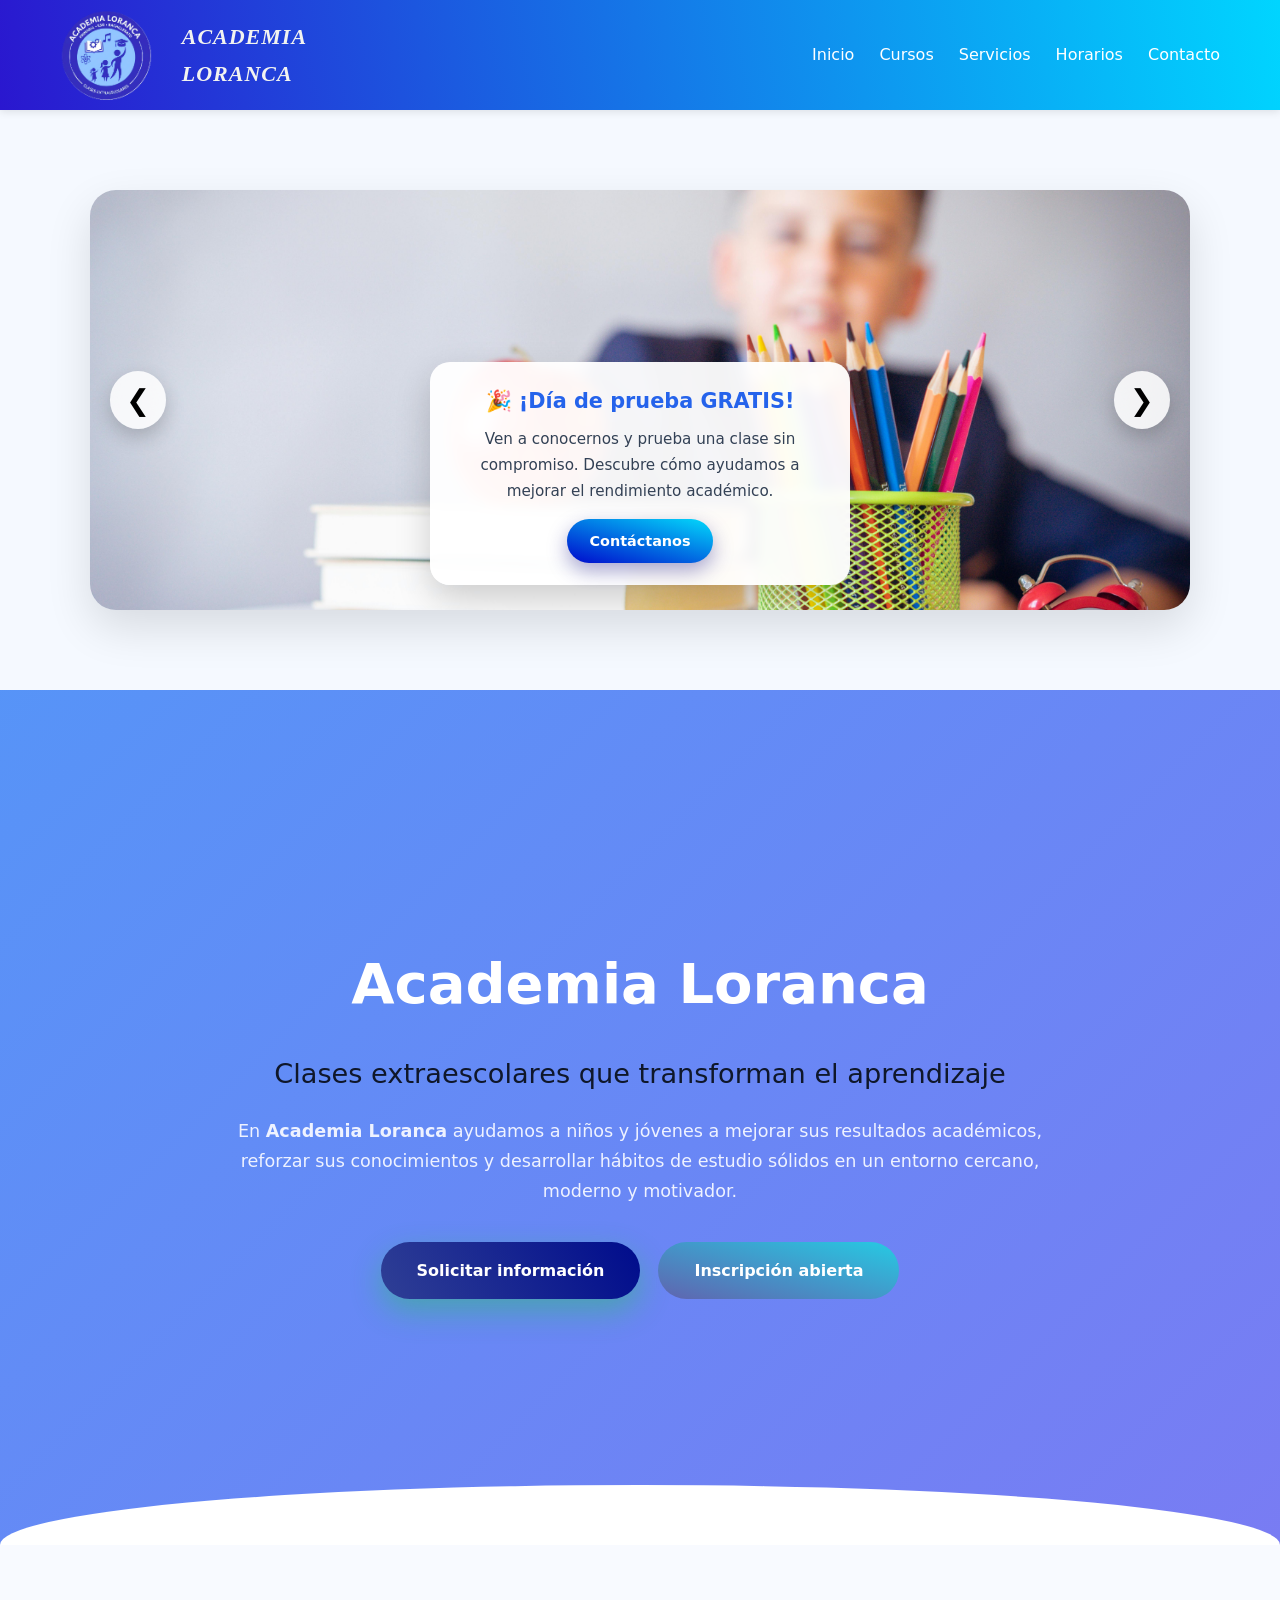
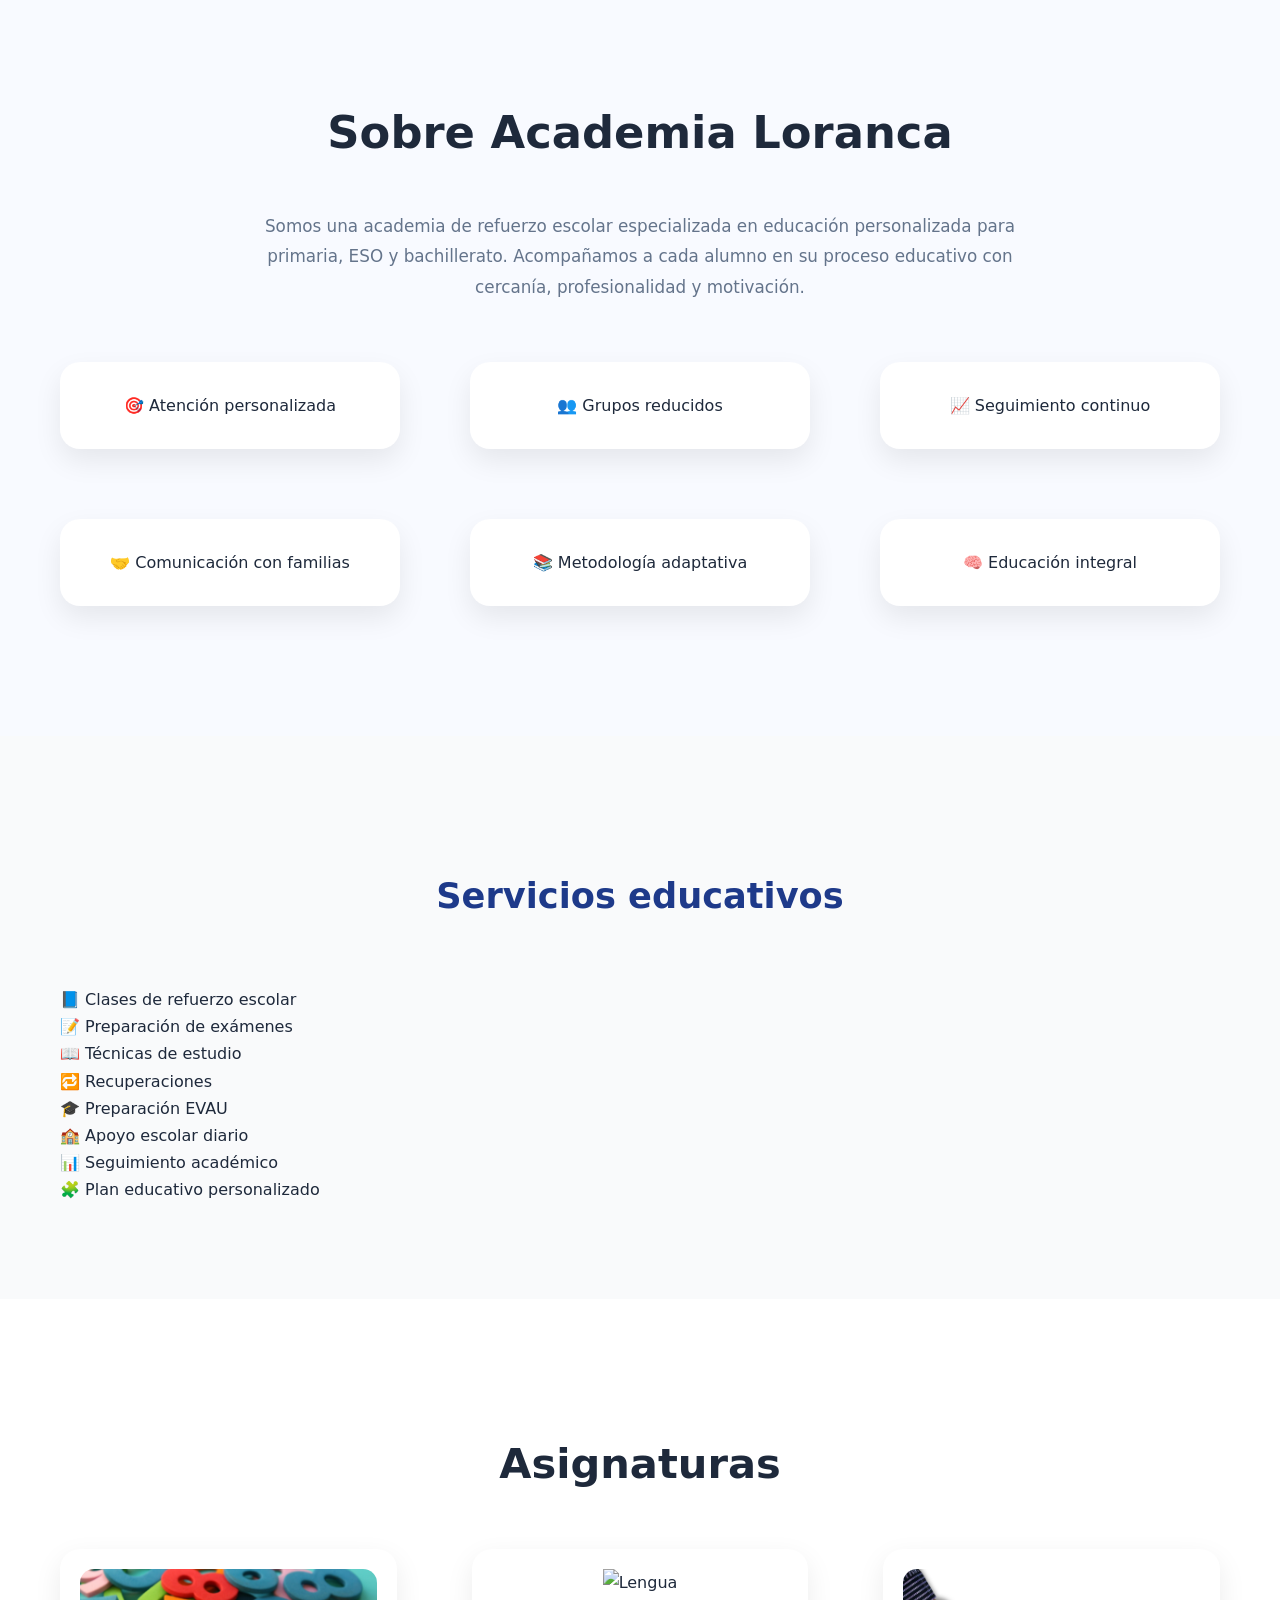
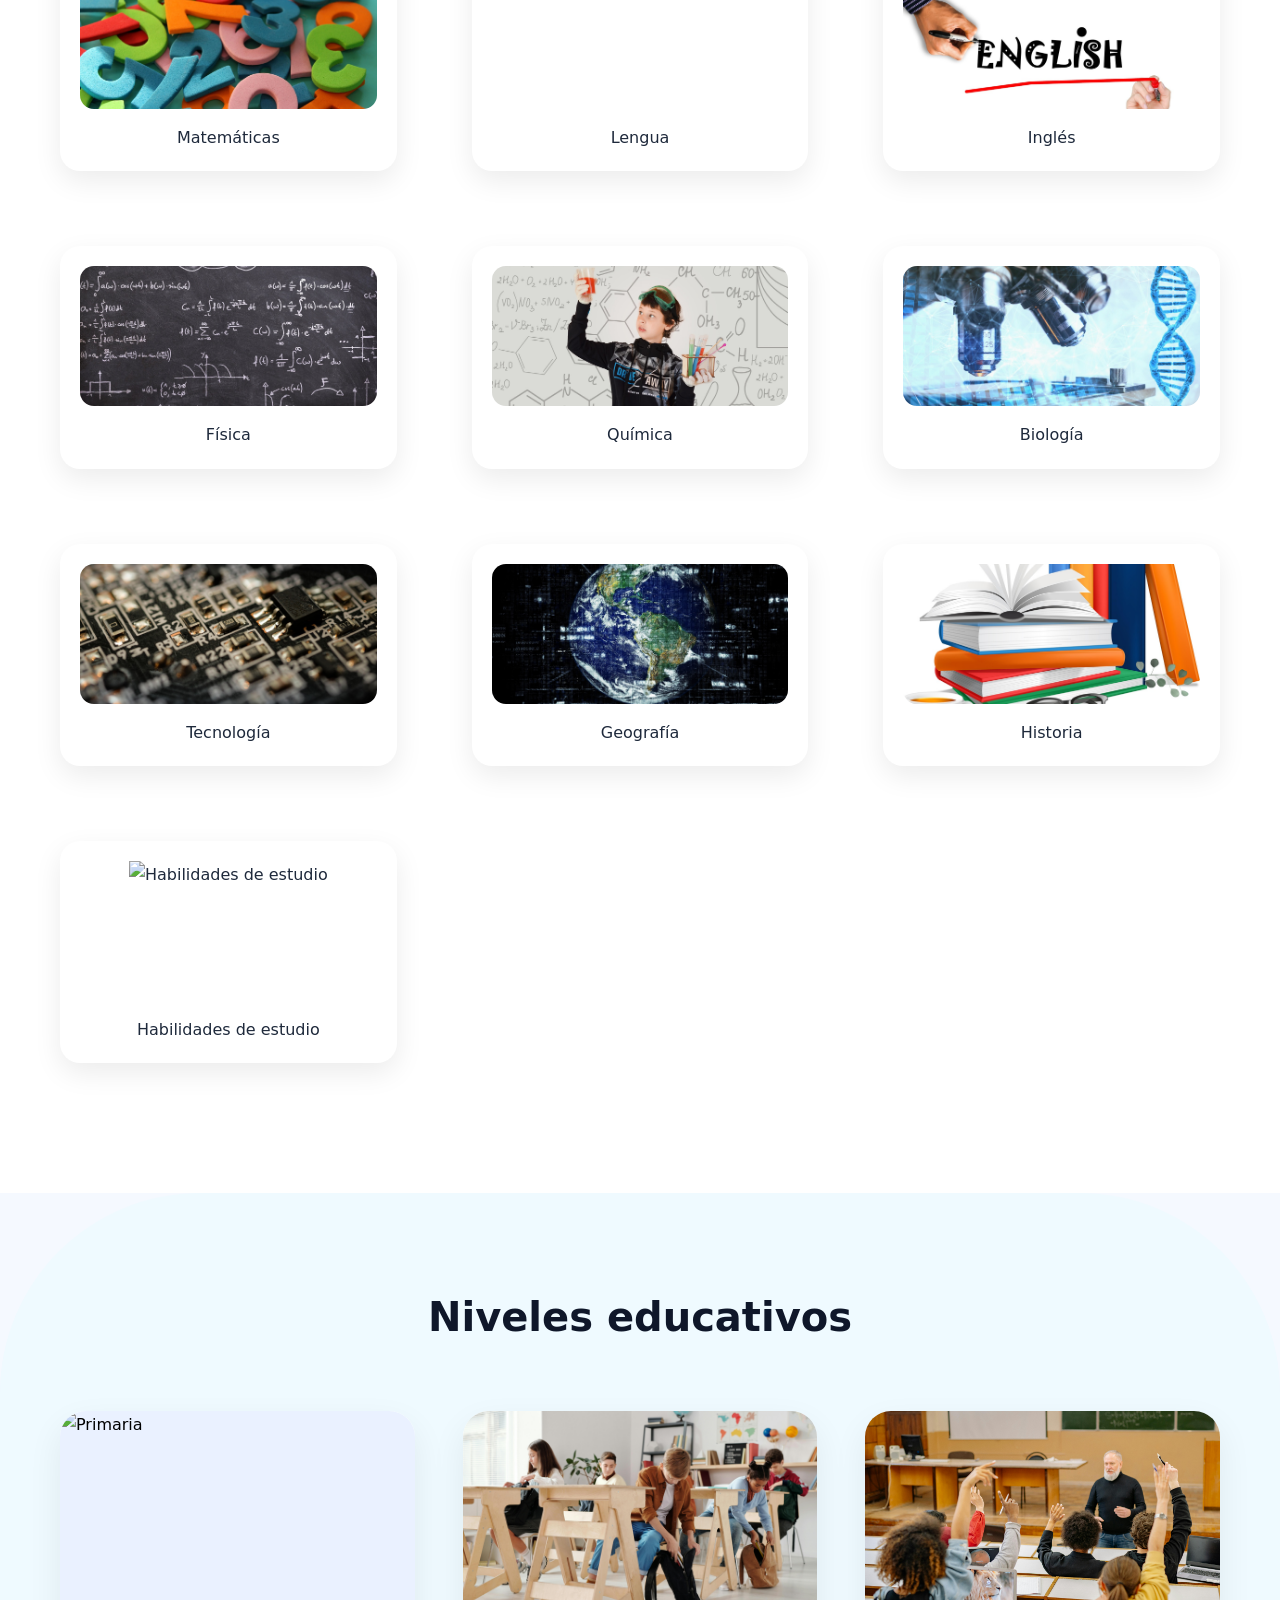
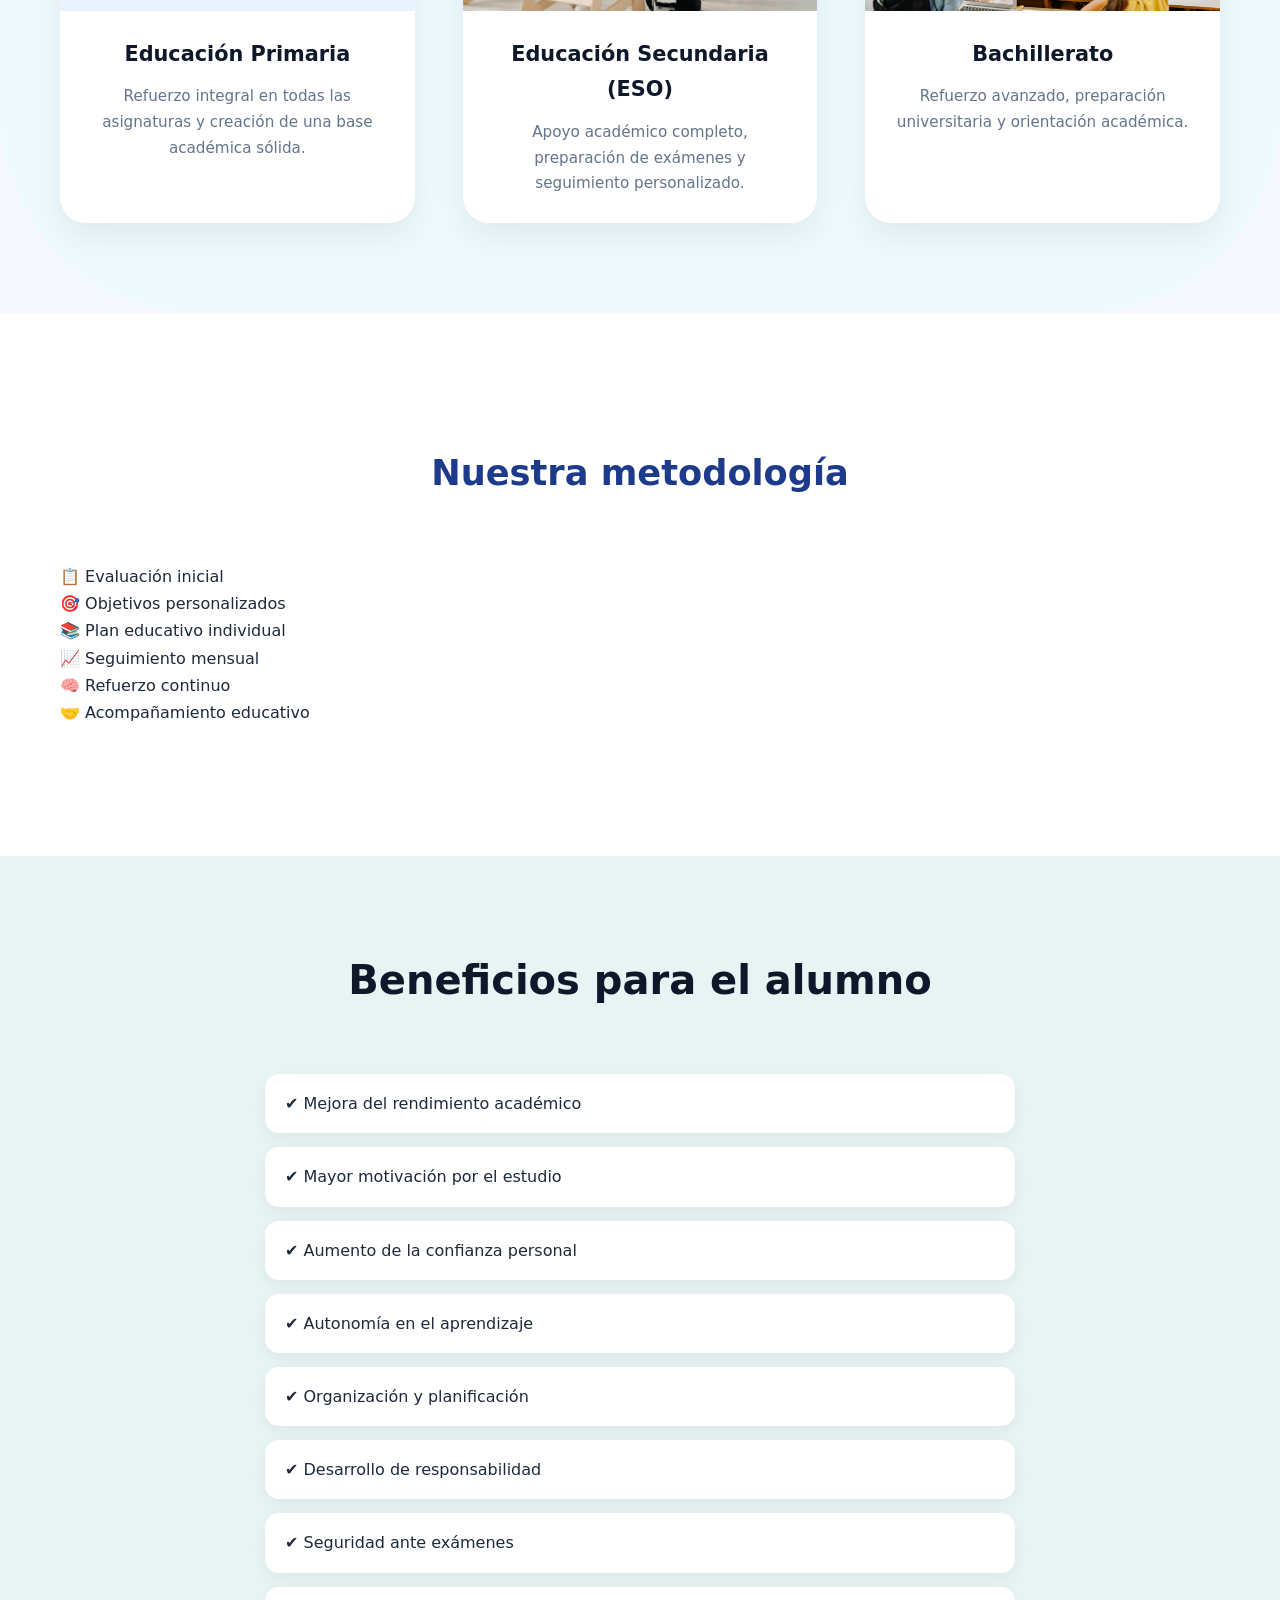
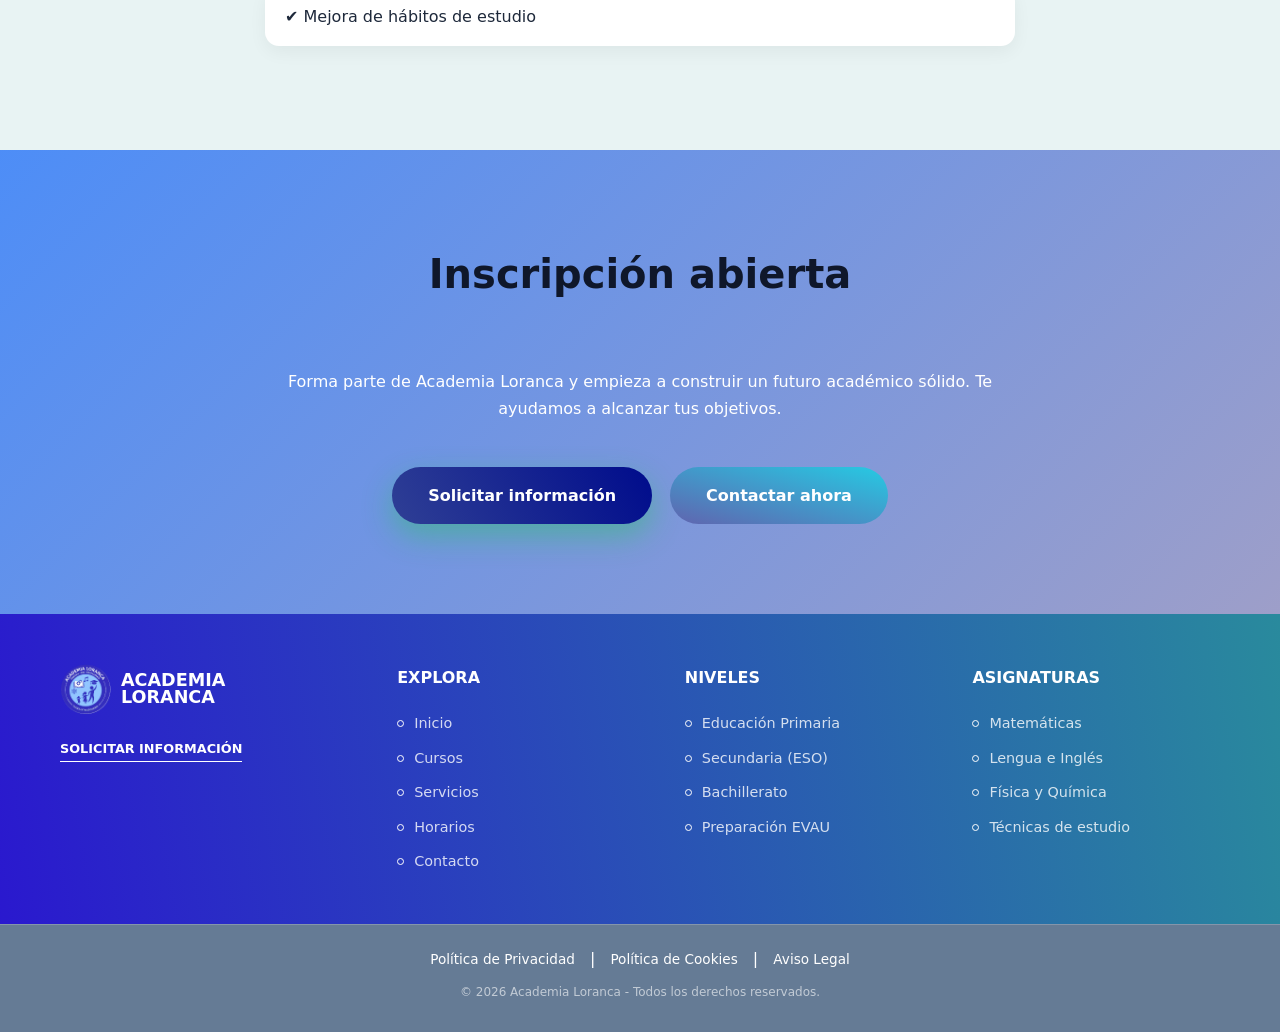
==== Proyecto-TFG/Index.html @ 5f2a1b58 "COMMIT-PAGINA-GRUPOS" ====
<!DOCTYPE html>
    <html lang="en">

    <head>
        <meta charset="UTF-8">
        <meta name="viewport" content="width=device-width, initial-scale=1.0">
        <title>AcademiaLoranca</title>
        <link rel="stylesheet" href="parte-css/index.css">


    </head>

    <body>
        <!--Encabezado-->
        <header>
            <div>
                <!--DIV LOGO-->
                <div id="div-logo">
                    <img src="imagenes/logo.png" id="logo">
                    <div id="nombre_academia">ACADEMIA <br>LORANCA</div>
                </div>
                <!--ZONA LINKS-->
                <menu id="menu-header">
                    <a class="link-encabezado">Inicio</a>
                    <a class="link-encabezado">Cursos</a>
                    <a class="link-encabezado">Servicios</a>
                    <a class="link-encabezado">Horarios</a>
                    <a class="link-encabezado">Contacto</a>
                </menu>
            </div>
        </header>

        <!---------------------------------------------->
        <!------------ CARRUSEL DE IMÁGENES-------------------------->
        <!---------------------------------------------------------->
        <div class="carrusel">


            <button class="btn left">❮</button>


            <div class="slides">
                <img src="imagenes/imagen2.jpg" alt="">
                <img src="imagenes/imagen3.jpeg" alt="">
                <img src="imagenes/Sylvan-Universidad-1.webp" alt="">
            </div>


            <!-- OVERLAY PROMOCIONAL -->
            <div class="carrusel-cta">
                <div class="cta-box">
                    <h3>🎉 ¡Día de prueba GRATIS!</h3>
                    <p>
                        Ven a conocernos y prueba una clase sin compromiso.
                        Descubre cómo ayudamos a mejorar el rendimiento académico.
                    </p>
                    <a href="#contacto" class="cta-btn">Contáctanos</a>
                </div>
            </div>


            <button class="btn right">❯</button>


        </div>

        <!-------------------------------------------------------------------------->
        <!-- ================= BLOQUE PRINCIPAL ACADEMIA LORANCA ================= -->
        <!------------------------------------------------------------------------------>

        <main class="academia-loranca">
            <!-- HERO PRINCIPAL -->
            <section class="hero-academia">
                <div class="hero-content">
                    <h1>Academia Loranca</h1>
                    <h2>Clases extraescolares que transforman el aprendizaje</h2>
                    <p>
                        En <strong>Academia Loranca</strong> ayudamos a niños y jóvenes a mejorar sus resultados académicos,
                        reforzar sus conocimientos y desarrollar hábitos de estudio sólidos en un entorno cercano,
                        moderno y motivador.
                    </p>
                    <div class="hero-buttons">
                        <a href="#contacto" class="btn-primary">Solicitar información</a>
                        <a href="#inscripcion" class="btn-secondary">Inscripción abierta</a>
                    </div>
                </div>
            </section>


            <!-- SOBRE NOSOTROS -->
            <section class="sobre-nosotros">
                <div class="container">
                    <h2>Sobre Academia Loranca</h2>
                    <p class="intro">
                        Somos una academia de refuerzo escolar especializada en educación personalizada para
                        primaria, ESO y bachillerato. Acompañamos a cada alumno en su proceso educativo con
                        cercanía, profesionalidad y motivación.
                    </p>


                    <div class="valores-grid">
                        <div class="valor-card">🎯 Atención personalizada</div>
                        <div class="valor-card">👥 Grupos reducidos</div>
                        <div class="valor-card">📈 Seguimiento continuo</div>
                        <div class="valor-card">🤝 Comunicación con familias</div>
                        <div class="valor-card">📚 Metodología adaptativa</div>
                        <div class="valor-card">🧠 Educación integral</div>
                    </div>
                </div>
            </section>


            <!-- SERVICIOS -->
            <section class="servicios">
                <div class="container">
                    <h2>Servicios educativos</h2>
                    <div class="servicios-grid">
                        <div class="servicio-card">📘 Clases de refuerzo escolar</div>
                        <div class="servicio-card">📝 Preparación de exámenes</div>
                        <div class="servicio-card">📖 Técnicas de estudio</div>
                        <div class="servicio-card">🔁 Recuperaciones</div>
                        <div class="servicio-card">🎓 Preparación EVAU</div>
                        <div class="servicio-card">🏫 Apoyo escolar diario</div>
                        <div class="servicio-card">📊 Seguimiento académico</div>
                        <div class="servicio-card">🧩 Plan educativo personalizado</div>
                    </div>
                </div>
            </section>


            <!-- ASIGNATURAS CON IMÁGENES -->


            <section class="asignaturas">
                <div class="container">
                    <h2>Asignaturas</h2>


                    <div class="asignaturas-grid">


                        <div class="asignatura-card">
                            <div class="asignatura-img">
                                <img src="imagenes/matematicas.jpg" alt="Matemáticas">
                            </div>
                            <span>Matemáticas</span>
                        </div>


                        <div class="asignatura-card">
                            <div class="asignatura-img">
                                <img src="imagenes/lengua.png" alt="Lengua">
                            </div>
                            <span>Lengua</span>
                        </div>


                        <div class="asignatura-card">
                            <div class="asignatura-img">
                                <img src="imagenes/ingles.jpg" alt="Inglés">
                            </div>
                            <span>Inglés</span>
                        </div>


                        <div class="asignatura-card">
                            <div class="asignatura-img">
                                <img src="imagenes/fisica.jpg" alt="Física">
                            </div>
                            <span>Física</span>
                        </div>


                        <div class="asignatura-card">
                            <div class="asignatura-img">
                                <img src="imagenes/quimica.png" alt="Química">
                            </div>
                            <span>Química</span>
                        </div>


                        <div class="asignatura-card">
                            <div class="asignatura-img">
                                <img src="imagenes/biologia.png" alt="Biología">
                            </div>
                            <span>Biología</span>
                        </div>


                        <div class="asignatura-card">
                            <div class="asignatura-img">
                                <img src="imagenes/tecnologia.jpg" alt="Tecnología">
                            </div>
                            <span>Tecnología</span>
                        </div>


                        <div class="asignatura-card">
                            <div class="asignatura-img">
                                <img src="imagenes/geografia.png" alt="Geografía">
                            </div>
                            <span>Geografía</span>
                        </div>


                        <div class="asignatura-card">
                            <div class="asignatura-img">
                                <img src="imagenes/historia.jpg" alt="Historia">
                            </div>
                            <span>Historia</span>
                        </div>


                        <div class="asignatura-card">
                            <div class="asignatura-img">
                                <img src="imagenes/estudio.jpg" alt="Habilidades de estudio">
                            </div>
                            <span>Habilidades de estudio</span>
                        </div>


                    </div>
                </div>
            </section>

            <!-- NIVELES EDUCATIVOS -->
            <section class="niveles">
                <div class="container">
                    <h2>Niveles educativos</h2>


                    <div class="niveles-grid">


                        <div class="nivel-card">
                            <div class="nivel-img">
                                <img src="imagenes/primaria.jpg" alt="Primaria">
                            </div>
                            <div class="nivel-content">
                                <h3>Educación Primaria</h3>
                                <p>Refuerzo integral en todas las asignaturas y creación de una base académica sólida.</p>
                            </div>
                        </div>


                        <div class="nivel-card">
                            <div class="nivel-img">
                                <img src="imagenes/secundaria.jpg" alt="ESO">
                            </div>
                            <div class="nivel-content">
                                <h3>Educación Secundaria (ESO)</h3>
                                <p>Apoyo académico completo, preparación de exámenes y seguimiento personalizado.</p>
                            </div>
                        </div>


                        <div class="nivel-card">
                            <div class="nivel-img">
                                <img src="imagenes/bachillerato.jpg" alt="Bachillerato">
                            </div>
                            <div class="nivel-content">
                                <h3>Bachillerato</h3>
                                <p>Refuerzo avanzado, preparación universitaria y orientación académica.</p>
                            </div>
                        </div>


                    </div>
                </div>
            </section>

            <!-- METODOLOGÍA -->
            <section class="metodologia">
                <div class="container">
                    <h2>Nuestra metodología</h2>
                    <div class="metodologia-grid">
                        <div class="metodo-card">📋 Evaluación inicial</div>
                        <div class="metodo-card">🎯 Objetivos personalizados</div>
                        <div class="metodo-card">📚 Plan educativo individual</div>
                        <div class="metodo-card">📈 Seguimiento mensual</div>
                        <div class="metodo-card">🧠 Refuerzo continuo</div>
                        <div class="metodo-card">🤝 Acompañamiento educativo</div>
                    </div>
                </div>
            </section>

            <!-- BENEFICIOS -->
            <section class="beneficios">
                <div class="container">
                    <h2>Beneficios para el alumno</h2>
                    <ul class="beneficios-lista">
                        <li>✔ Mejora del rendimiento académico</li>
                        <li>✔ Mayor motivación por el estudio</li>
                        <li>✔ Aumento de la confianza personal</li>
                        <li>✔ Autonomía en el aprendizaje</li>
                        <li>✔ Organización y planificación</li>
                        <li>✔ Desarrollo de responsabilidad</li>
                        <li>✔ Seguridad ante exámenes</li>
                        <li>✔ Mejora de hábitos de estudio</li>
                    </ul>
                </div>
            </section>

            <!-- INSCRIPCIÓN -->
            <section class="inscripcion" id="inscripcion">
                <div class="container">
                    <h2>Inscripción abierta</h2>
                    <p>
                        Forma parte de Academia Loranca y empieza a construir un futuro académico sólido.
                        Te ayudamos a alcanzar tus objetivos.
                    </p>
                    <div class="inscripcion-cta">
                        <a href="#contacto" class="btn-primary">Solicitar información</a>
                        <a href="#contacto" class="btn-secondary">Contactar ahora</a>
                    </div>
                </div>
            </section>

        </main>

        <!--Pie de página-->
        <footer class="footer">
        <div class="footer-container">
        <div class="footer-col branding">
            <div id="div-logo-footer">
                <img src="imagenes/logo.png" alt="Logo">
                <div class="nombre-footer">ACADEMIA <br>LORANCA</div>
            </div>
            <a href="#contacto" class="btn-prueba">SOLICITAR INFORMACIÓN</a>
            <div class="social-icons">

            </div>
        </div>

        <div class="footer-col">
            <h4>EXPLORA</h4>
            <ul>
                <li><a href="#">Inicio</a></li>                
                <li><a href="#">Cursos</a></li>
                <li><a href="#">Servicios</a></li>
                <li><a href="#">Horarios</a></li>
                <li><a href="#">Contacto</a></li>
            </ul>
        </div>

        <div class="footer-col">
            <h4>NIVELES</h4>
            <ul>
                <li>Educación Primaria</li>
                <li>Secundaria (ESO)</li>
                <li>Bachillerato</li>
                <li>Preparación EVAU</li>
            </ul>
        </div>

        <div class="footer-col">
            <h4>ASIGNATURAS</h4>
            <ul>
                <li>Matemáticas</li>
                <li>Lengua e Inglés</li>
                <li>Física y Química</li>
                <li>Técnicas de estudio</li>
            </ul>
        </div>
        </div>

        <div class="footer-legal">
        <p>
            <a href="#">Política de Privacidad</a> | 
            <a href="#">Política de Cookies</a> | 
            <a href="#">Aviso Legal</a>
        </p>
        <p class="copyright">© 2026 Academia Loranca - Todos los derechos reservados.</p>
        </div>
        </footer>
    </body>


</html>
---- Proyecto-TFG/parte-css/index.css ----
* {
    margin: 0;
    padding: 0;
}

/*PARTE HEADER*/

/*-------------- ESTILOS HEADER -------------*/
header {
    width: 100%;
    background: #3962e9;
    background: linear-gradient(440deg, #2a17cf, #00d5ff);
    box-shadow: 0 2px 8px rgba(0, 0, 0, 0.1);
    position: sticky;
    top: 0;
    z-index: 100;
    box-sizing: border-box;
}

header>div {
    max-width: 1200px;
    margin: auto;
    padding: 10px 20px;
    display: flex;
    justify-content: space-between;
    align-items: center;
}

/*------------------------------------------*/

/*------------------ LOGO ------------------*/
#logo {
    height: 90px;
    cursor: pointer;
}

/* Div logo + nombre */
#div-logo {
    display: flex;
    align-items: center;
    gap: 30px;
    flex-direction: row;
}

/* Nombre academia */
#nombre_academia {
    font-family: Georgia, 'Times New Roman', Times, serif;
    font-size: 22px;
    font-weight: 700;
    font-style: italic;
    color: #f2f3f0;
    letter-spacing: 1px;
    cursor: pointer;
}

/*------------------------------------------*/

/*------------------ MENÚ ------------------*/
#menu-header {
    display: flex;
    gap: 25px;
}

.link-encabezado {
    text-decoration: none;
    color: #ffffff;
    font-weight: 500;
    transition: 0.3s ease;
    cursor: pointer;
}

.link-encabezado:hover {
    color: #dbdbdb;
    transform: scale(1.2, 1.2);
    padding: 0px 12px;
}

/*------------------------------------------*/

/**/

/*--------------------------------------------------------------*/
/*--------------------------CARRUSEL CSS-------------------------*/
/*---------------------------------------------------------------*/
/*-----------------------------------------------------------------*/




/* ================================
   CARRUSEL
================================ */
.carrusel {
    position: relative;
    width: 100%;
    max-width: 1100px;
    margin: 80px auto;
    overflow: hidden;
    border-radius: 26px;
    box-shadow: 0 18px 45px rgba(0, 0, 0, 0.12);
}


/* SLIDES */
.slides {
    display: flex;
    transition: transform 0.6s ease;
}


.slides img {
    width: 100%;
    min-width: 100%;
    height: 420px;
    object-fit: cover;
}


/* BOTONES FLECHAS */
.carrusel .btn {
    position: absolute;
    top: 50%;
    transform: translateY(-50%);
    background: rgba(255, 255, 255, 0.85);
    border: none;
    font-size: 1.8rem;
    padding: 12px 16px;
    border-radius: 50%;
    cursor: pointer;
    z-index: 10;
    transition: 0.3s;
    box-shadow: 0 8px 20px rgba(0, 0, 0, 0.2);
}


.carrusel .btn:hover {
    background: white;
    transform: translateY(-50%) scale(1.1);
}


.carrusel .left {
    left: 20px;
}


.carrusel .right {
    right: 20px;
}


/* ================================
   CTA OVERLAY
================================ */
.carrusel-cta {
    position: absolute;
    bottom: 25px;
    left: 50%;
    transform: translateX(-50%);
    z-index: 5;
    width: 100%;
    display: flex;
    justify-content: center;
    pointer-events: none;
}


.cta-box {
    background: rgba(255, 255, 255, 0.95);
    backdrop-filter: blur(6px);
    padding: 22px 28px;
    border-radius: 20px;
    text-align: center;
    max-width: 420px;
    box-shadow: 0 14px 35px rgba(0, 0, 0, 0.18);
    pointer-events: auto;
    animation: float 3s ease-in-out infinite;
}


/* TEXTO */
.cta-box h3 {
    color: #2563eb;
    font-size: 1.3rem;
    margin-bottom: 8px;
}


.cta-box p {
    font-size: 0.95rem;
    color: #334155;
    margin-bottom: 14px;
}


/* BOTÓN */
.cta-btn {
    display: inline-block;
    background: linear-gradient(15deg, #000acc, #03dafb);
    color: white;
    padding: 10px 22px;
    border-radius: 30px;
    text-decoration: none;
    font-weight: 600;
    font-size: 0.9rem;
    transition: 0.3s;
    box-shadow: 0 8px 20px rgba(36, 32, 141, 0.4);
    background-color: #0c0aa5;
}


.cta-btn:hover {
    transform: translateY(-3px) scale(1.05);
}


/* ================================
   ANIMACIÓN SUAVE
================================ */
@keyframes float {


    0%,
    100% {
        transform: translateY(0);
    }


    50% {
        transform: translateY(-6px);
    }
}


/* ================================
   RESPONSIVE
================================ */
@media (max-width: 768px) {
    .slides img {
        height: 300px;
    }


    .cta-box {
        max-width: 90%;
        padding: 18px;
    }


    .cta-box h3 {
        font-size: 1.1rem;
    }


    .cta-box p {
        font-size: 0.85rem;
    }
}


@media (max-width: 480px) {
    .slides img {
        height: 240px;
    }


    .cta-btn {
        font-size: 0.8rem;
        padding: 8px 18px;
    }
}








/*------------------------------------------------------------------------------*/




/*---------------------------------------------------------*/
/*---------------------------------------------------------*/
/*---------------CSS PARTE INFORMACION GENERAL--------------*/
/*----------------------------------------------------------*/
/*-----------------------------------------------------------*/




/* ================================
   RESET + BASE
================================ */
* {
    margin: 0;
    padding: 0;
    box-sizing: border-box;
    font-family: 'Poppins', 'Segoe UI', system-ui, sans-serif;
}


html {
    scroll-behavior: smooth;
}


body {
    background: #f5f9ff;
    color: #1e293b;
    line-height: 1.7;
}


/* ================================
   VARIABLES
================================ */
:root {
    --primary: #3b82f6;
    /* azul vivo */
    --secondary: #6366f1;
    /* violeta */
    --accent: #22c55e;
    /* verde */
    --pink: #ec4899;
    --orange: #f97316;
    --yellow: #facc15;
    --dark: #0f172a;
    --light: #ffffff;
    --muted: #64748b;
    --bg-soft: #f0f6ff;
}


/* ================================
   CONTAINER
================================ */
.container {
    max-width: 1200px;
    margin: auto;
    padding: 90px 20px;
}


/* ================================
   HERO
================================ */
.hero-academia {
    position: relative;
    min-height: 95vh;
    background:
        linear-gradient(135deg, rgba(59, 130, 246, 0.85), rgba(99, 102, 241, 0.85)),
        url("imagenes/hero-academia.jpg") center/cover no-repeat;
    display: flex;
    align-items: center;
    justify-content: center;
    text-align: center;
    color: white;
    overflow: hidden;
}


.hero-academia::after {
    content: "";
    position: absolute;
    bottom: -60px;
    left: 0;
    width: 100%;
    height: 120px;
    background: white;
    border-radius: 50% 50% 0 0;
}


.hero-content {
    position: relative;
    max-width: 850px;
    padding: 0 20px;
    z-index: 2;
}


.hero-content h1 {
    font-size: 3.5rem;
    font-weight: 800;
}


.hero-content h2 {
    font-size: 1.7rem;
    margin: 20px 0;
    font-weight: 500;
}


.hero-content p {
    font-size: 1.1rem;
    margin-bottom: 35px;
    color: #eef2ff;
}


/* ================================
   BUTTONS
================================ */
.hero-buttons,
.inscripcion-cta {
    display: flex;
    gap: 18px;
    justify-content: center;
    flex-wrap: wrap;
}


.btn-primary {
    background: var(--accent);
    background: linear-gradient(60deg, #2f3f95, #000c8c);
    background-color: #6e6f8d;
    color: white;
    padding: 15px 36px;
    border-radius: 50px;
    text-decoration: none;
    font-weight: 600;
    transition: 0.3s;
    box-shadow: 0 12px 30px rgba(34, 197, 94, 0.45);
}


.btn-primary:hover {
    transform: translateY(-4px) scale(1.03);
}


.btn-secondary {
    background: white;
    background: linear-gradient(15deg, #6064af, #26cae3);
    color: var(--primary);
    padding: 15px 36px;
    border-radius: 50px;
    text-decoration: none;
    font-weight: 600;
    transition: 0.3s;
    color: #ffffff;
}


.btn-secondary:hover {
    background: #00d9ff;
}


/* ================================
   TITLES
================================ */
section h2 {
    text-align: center;
    font-size: 2.5rem;
    margin-bottom: 60px;
    color: var(--dark);
}


/* ================================
   SOBRE NOSOTROS
================================ */
.sobre-nosotros {
    background: #f8faff;
    padding: 60px 20px 40px 20px;
}

.sobre-nosotros h2 {
    font-size: 2.8rem;
    color: #1e293b;
    margin-bottom: 40px;
    text-align: center;
    font-weight: 800;
}

.sobre-nosotros .intro {
    text-align: center;
    max-width: 800px;
    margin: 0 auto 60px;
    color: #64748b;
    font-size: 1.05rem;
    line-height: 1.8;
}


/* VALORES GRID */
.valores-grid {
    display: grid;
    grid-template-columns: repeat(auto-fit, minmax(250px, 1fr));
    gap: 70px;
}

.valor-card {
    background: #ffffff;
    padding: 30px 25px;
    border-radius: 20px;
    box-shadow: 0 12px 28px rgba(0, 0, 0, 0.08);
    transition: all 0.4s ease;
    text-align: center;
}

.valor-card:hover {
    transform: translateY(-8px);
    box-shadow: 0 20px 40px rgba(0, 0, 0, 0.12);
}

.valor-card h3 {
    font-size: 1.3rem;
    margin-bottom: 15px;
    color: #2563eb;
}

.valor-card p {
    font-size: 0.95rem;
    color: #334155;
    line-height: 1.6;
}


/* ==============================
   SERVICIOS
================================ */



.servicios {
    padding: 40px 20px 5px 20px;
    background-color: #f9fafb;
}

.servicios h2 {
    text-align: center;
    font-size: 2.2rem;
    margin-bottom: 60px;
    color: #1e3a8a; /* Azul oscuro */
    font-weight: 700;
}

.servicio-item {
    display: flex;
    align-items: center;
    gap: 50px;
    margin-bottom: 80px;
    flex-wrap: wrap;
    justify-content: center;
}

.servicio-item.reverse {
    flex-direction: row-reverse;
}

.servicio-img {
    flex: 1 1 350px;
    min-width: 280px;
    max-width: 450px;
    height: 280px;
    overflow: hidden;
    border-radius: 20px;
    box-shadow: 0 10px 25px rgba(0,0,0,0.1);
    transition: transform 0.3s ease;
}

.servicio-img img {
    width: 100%;
    height: 100%;
    object-fit: cover;
    display: block;
}


.servicio-text {
    flex: 2 1 500px;
    min-width: 300px;
}

.servicio-text h3 {
    font-size: 1.8rem;
    color: #2563eb; /* Azul llamativo */
    margin-bottom: 20px;
    font-weight: 700;
}

.servicio-text p {
    font-size: 1rem;
    line-height: 1.8;
    margin-bottom: 15px;
    color: #334155; /* Gris oscuro */
}

.servicio-text ul {
    margin-left: 25px;
    margin-bottom: 15px;
    padding-left: 0;
}

.servicio-text ul li {
    margin-bottom: 10px;
    font-weight: 500;
    color: #2563eb; /* Azul para listas */
    position: relative;
}

.servicio-text ul li::before {
    content: "✔";
    color: #16a34a; /* Verde check */
    margin-right: 8px;
}

/* =================== RESPONSIVE =================== */

@media (max-width: 1024px) {
    .servicio-item {
        gap: 30px;
        margin-bottom: 60px;
    }

    .servicio-img {
        height: 250px;
    }
}

@media (max-width: 768px) {
    .servicio-item,
    .servicio-item.reverse {
        flex-direction: column;
        text-align: center;
    }

    .servicio-img {
        width: 100%;
        max-width: 100%;
        height: 220px;
    }

    .servicio-text {
        width: 100%;
        margin-top: 20px;
    }
}

@media (max-width: 480px) {
    .servicio-text h3 {
        font-size: 1.5rem;
    }

    .servicio-text p,
    .servicio-text ul li {
        font-size: 0.95rem;
    }

    .servicio-item {
        margin-bottom: 50px;
    }
}



/* ==============================
   ASIGNATURAS
================================ */
.asignaturas {
    background: #ffffff;
    padding: 40px 20px 40px 20px;
}

.asignaturas h2 {
    font-size: 2.6rem;
    font-weight: 800;
    color: #1e293b;
    text-align: center;
    margin-bottom: 50px;
}

.asignaturas-grid {
    display: grid;
    grid-template-columns: repeat(auto-fit, minmax(250px, 1fr));
    gap: 75px;
}

.asignatura-card {
    background: #ffffff;
    border-radius: 20px;
    padding: 20px;
    box-shadow: 0 10px 28px rgba(0, 0, 0, 0.08);
    transition: all 0.4s ease;
    text-align: center;
}

.asignatura-card:hover {
    transform: translateY(-8px) scale(1.03);
    box-shadow: 0 18px 45px rgba(0, 0, 0, 0.12);
}

.asignatura-img {
    width: 100%;
    height: 140px;
    border-radius: 14px;
    overflow: hidden;
    margin-bottom: 15px;
    object-fit: cover;
}

.asignatura-img img {
    width: 100%;
    height: 100%;
    object-fit: cover;
}

.asignatura-card h3 {
    font-size: 1.2rem;
    color: #1e40af;
    margin-bottom: 10px;
}

.asignatura-card p {
    font-size: 0.9rem;
    color: #334155;
    line-height: 1.5;
}


/* ================================
   RESPONSIVE
================================ */
@media (max-width: 768px) {
    .asignatura-img {
        height: 110px;
    }
}


@media (max-width: 480px) {
    .asignaturas-grid {
        grid-template-columns: repeat(2, 1fr);
    }


    .asignatura-img {
        height: 100px;
    }
}




/* ================================
   NIVELES PRO
================================ */

.niveles {

    position: relative;
    min-height: 200px;
    color: #000;
    background-size: cover;
    
}

.niveles::before {
    content: "";
    position: absolute;
    top: 0;
    left: 0;
    width: 100%;
    height: 100%;
    background: #b8fbff;
    background-size: cover;
    background-position: center;
    opacity: 0.1;
    z-index: -1;
    border-radius: 200px;
}


.niveles-grid {
    display: grid;
    grid-template-columns: repeat(auto-fit, minmax(280px, 1fr));
    gap: 48px;
}


/* CARD */
.nivel-card {
    background: white;
    border-radius: 26px;
    overflow: hidden;
    box-shadow: 0 14px 35px rgba(0, 0, 0, 0.07);
    transition: 0.35s;
    display: flex;
    flex-direction: column;
}


.nivel-card:hover {
    transform: translateY(-10px) scale(1.02);
}


/* CONTENEDOR IMAGEN */
.nivel-img {
    width: 100%;
    height: 200px;
    overflow: hidden;
    background: #eaf1ff;
}


/* IMAGEN */
.nivel-img img {
    width: 100%;
    height: 100%;
    object-fit: cover;
}


/* CONTENIDO */
.nivel-content {
    padding: 26px;
    text-align: center;
}


.nivel-content h3 {
    margin-bottom: 12px;
    font-size: 1.3rem;
    color: var(--dark);
}


.nivel-content p {
    font-size: 0.95rem;
    color: var(--muted);
}


/* ================================
   RESPONSIVE
================================ */
@media (max-width: 768px) {
    .nivel-img {
        height: 180px;
    }
}


@media (max-width: 480px) {
    .nivel-img {
        height: 160px;
    }
}








/* ==============================
   METODOLOGÍA
================================ */



.metodologia {
    padding: 40px 20px 40px 20px;
    background-color: #ffffff;
}

.metodologia h2 {
    text-align: center;
    font-size: 2.2rem;
    margin-bottom: 60px;
    color: #1e3a8a; /* Azul oscuro */
    font-weight: 700;
}

.metodologia-item {
    display: flex;
    align-items: center;
    gap: 50px;
    margin-bottom: 80px;
    flex-wrap: wrap;
    justify-content: center;
}

.metodologia-item.reverse {
    flex-direction: row-reverse;
}

.metodo-img {
    flex: 1 1 350px;
    min-width: 280px;
    max-width: 450px;
    height: 280px;
    overflow: hidden;
    border-radius: 20px;
    box-shadow: 0 10px 25px rgba(0,0,0,0.1);
    transition: transform 0.3s ease;
}

.metodo-img img {
    width: 100%;
    height: 100%;
    object-fit: cover;
    display: block;
}


.metodo-text {
    flex: 2 1 500px;
    min-width: 300px;
}

.metodo-text h3 {
    font-size: 1.8rem;
    color: #2563eb; /* Azul llamativo */
    margin-bottom: 20px;
    font-weight: 700;
}

.metodo-text p {
    font-size: 1rem;
    line-height: 1.8;
    margin-bottom: 15px;
    color: #334155; /* Gris oscuro */
}

.metodo-text ul {
    margin-left: 25px;
    margin-bottom: 15px;
    padding-left: 0;
}

.metodo-text ul li {
    margin-bottom: 10px;
    font-weight: 500;
    color: #2563eb; /* Azul para listas */
    position: relative;
}

.metodo-text ul li::before {
    content: "✔";
    color: #16a34a; /* Verde check */
    margin-right: 8px;
}

/* =================== RESPONSIVE =================== */

@media (max-width: 1024px) {
    .metodologia-item {
        gap: 30px;
        margin-bottom: 60px;
    }

    .metodo-img {
        height: 250px;
    }
}

@media (max-width: 768px) {
    .metodologia-item,
    .metodologia-item.reverse {
        flex-direction: column;
        text-align: center;
    }

    .metodo-img {
        width: 100%;
        max-width: 100%;
        height: 220px;
    }

    .metodo-text {
        width: 100%;
        margin-top: 20px;
    }
}

@media (max-width: 480px) {
    .metodo-text h3 {
        font-size: 1.5rem;
    }

    .metodo-text p,
    .metodo-text ul li {
        font-size: 0.95rem;
    }

    .metodologia-item {
        margin-bottom: 50px;
    }
}



/* ================================
   BENEFICIOS
================================ */
.beneficios {
    background: var(--bg-soft);
    background-color: #e8f3f3;
}


.beneficios-lista {
    max-width: 750px;
    margin: auto;
    list-style: none;
}


.beneficios-lista li {
    background: rgb(255, 255, 255);
    padding: 16px 20px;
    margin-bottom: 14px;
    border-radius: 14px;
    font-weight: 500;
    box-shadow: 0 6px 18px rgba(0, 0, 0, 0.05);
}


/* ================================
   INSCRIPCIÓN
================================ */
.inscripcion {
    background:
        linear-gradient(135deg, rgba(59, 130, 246, 0.9), rgba(148, 149, 195, 0.9)),
        url("imagenes/inscripcion.jpg") center/cover no-repeat;
    color: white;
    text-align: center;
    position: relative;
}


.inscripcion p {
    max-width: 750px;
    margin: 0 auto 45px;
}




/* ================================
   RESPONSIVE
================================ */
@media (max-width: 768px) {
    .hero-content h1 {
        font-size: 2.6rem;
    }


    .hero-content h2 {
        font-size: 1.4rem;
    }


    section h2 {
        font-size: 2.1rem;
    }
}


@media (max-width: 480px) {
    .container {
        padding: 70px 15px;
    }


    .hero-content h1 {
        font-size: 2.2rem;
    }


    .hero-content h2 {
        font-size: 1.2rem;
    }
}

/*----------------------------------------------------------------*/
/*--------------------------FOOTER--------------------------------*/
/*----------------------------------------------------------------*/

.footer {
    background-color: #3962e9;
    background: linear-gradient(440deg, #2a17cf, #298a9d);
    /* Azul corporativo */
    color: white;
    padding: 50px 0 0px 0;
    font-family: sans-serif;
}

.footer-container {
    max-width: 1200px;
    margin: 0 auto;
    display: grid;
    grid-template-columns: 1.2fr 1fr 1fr 1fr;
    gap: 40px;
    padding: 0 20px;
}

/* Estilo Logo similar a tu Header */
#div-logo-footer {
    display: flex;
    align-items: center;
    gap: 10px;
    margin-bottom: 20px;
}

#div-logo-footer img {
    height: 50px;
}

.nombre-footer {
    font-weight: bold;
    font-size: 1.1rem;
    line-height: 1;
}

/* Botón de acción */
.btn-prueba {
    color: white;
    text-decoration: none;
    font-size: 0.8rem;
    font-weight: bold;
    border-bottom: 1px solid white;
    padding-bottom: 5px;
    width: fit-content;
}

/* Listas con viñeta circular (Estilo Imagen) */
.footer-col h4 {
    font-size: 1rem;
    margin-bottom: 20px;
    text-transform: uppercase;
}

.footer-col ul {
    list-style: none;
    padding: 0;
}

.footer-col ul li {
    font-size: 0.9rem;
    margin-bottom: 10px;
    display: flex;
    align-items: center;
    color: rgba(255, 255, 255, 0.8);

}

.footer-col ul li a {
    color: rgba(255, 255, 255, 0.8);
    text-decoration: none;
}

.footer-col ul li::before {
    content: "";
    width: 5px;
    height: 5px;
    border: 1px solid white;
    border-radius: 50%;
    margin-right: 10px;
    display: inline-block;
}

/* Redes Sociales básicas */
.social-icons {
    margin-top: 20px;
    display: flex;
    gap: 15px;
}

/* Parte inferior: Cookies y Privacidad */
.footer-legal {
    margin-top: 40px;
    border-top: 1px solid rgba(255, 255, 255, 0.2);
    padding-top: 20px;
    text-align: center;
    background-color: #657b95;
    padding-bottom: 30px;
    bottom: 0;


}

.footer-legal a {
    color: white;
    text-decoration: none;
    font-size: 0.85rem;
    margin: 0 10px;
}

.footer-legal a:hover {
    text-decoration: underline;
}

.copyright {
    font-size: 0.75rem;
    margin-top: 10px;
    opacity: 0.6;
}

/* Ajuste móvil */
@media (max-width: 768px) {
    .footer-container {
        grid-template-columns: 1fr 1fr;
    }
}


/* ================================
   MENÚ MÓVIL
================================ */

.menu-mobile-btn {
    display: none;
    font-size: 2rem;
    color: white;
    cursor: pointer;
}

/* MODO MÓVIL */
@media (max-width: 768px) {

    /* Ocultamos menú normal */
    #menu-header {
        position: absolute;
        top: 100%;
        left: 0;
        width: 100%;
        background: #3962e9;
        flex-direction: column;
        align-items: center;
        gap: 20px;
        padding: 20px 0;
        display: none;
    }

    /* Links más grandes */
    .link-encabezado {
        font-size: 1.2rem;
    }

    /* Mostramos botón */
    .menu-mobile-btn {
        display: block;
    }

    /* Menú activo */
    #menu-header.active {
        display: flex;
        animation: slideDown 0.3s ease;
    }
}

/* Animación */
@keyframes slideDown {
    from {
        opacity: 0;
        transform: translateY(-10px);
    }

    to {
        opacity: 1;
        transform: translateY(0);
    }
}
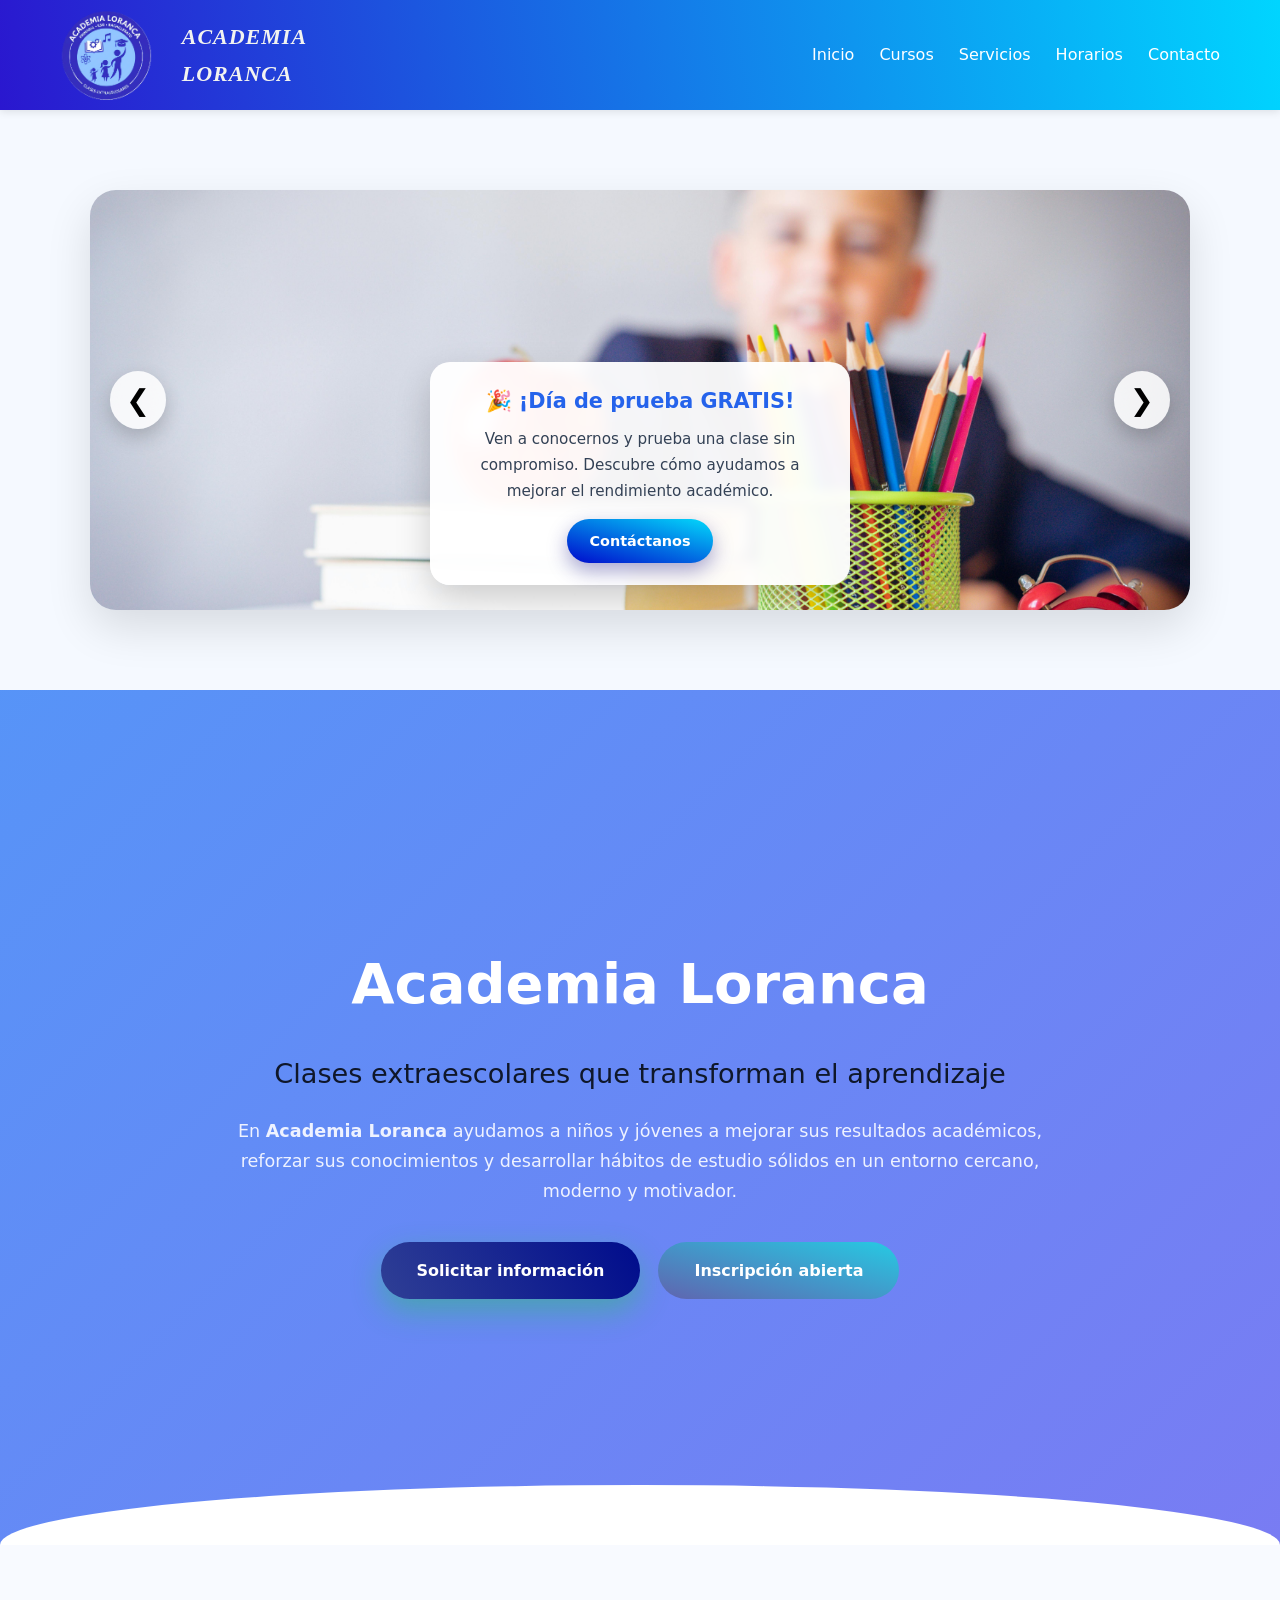
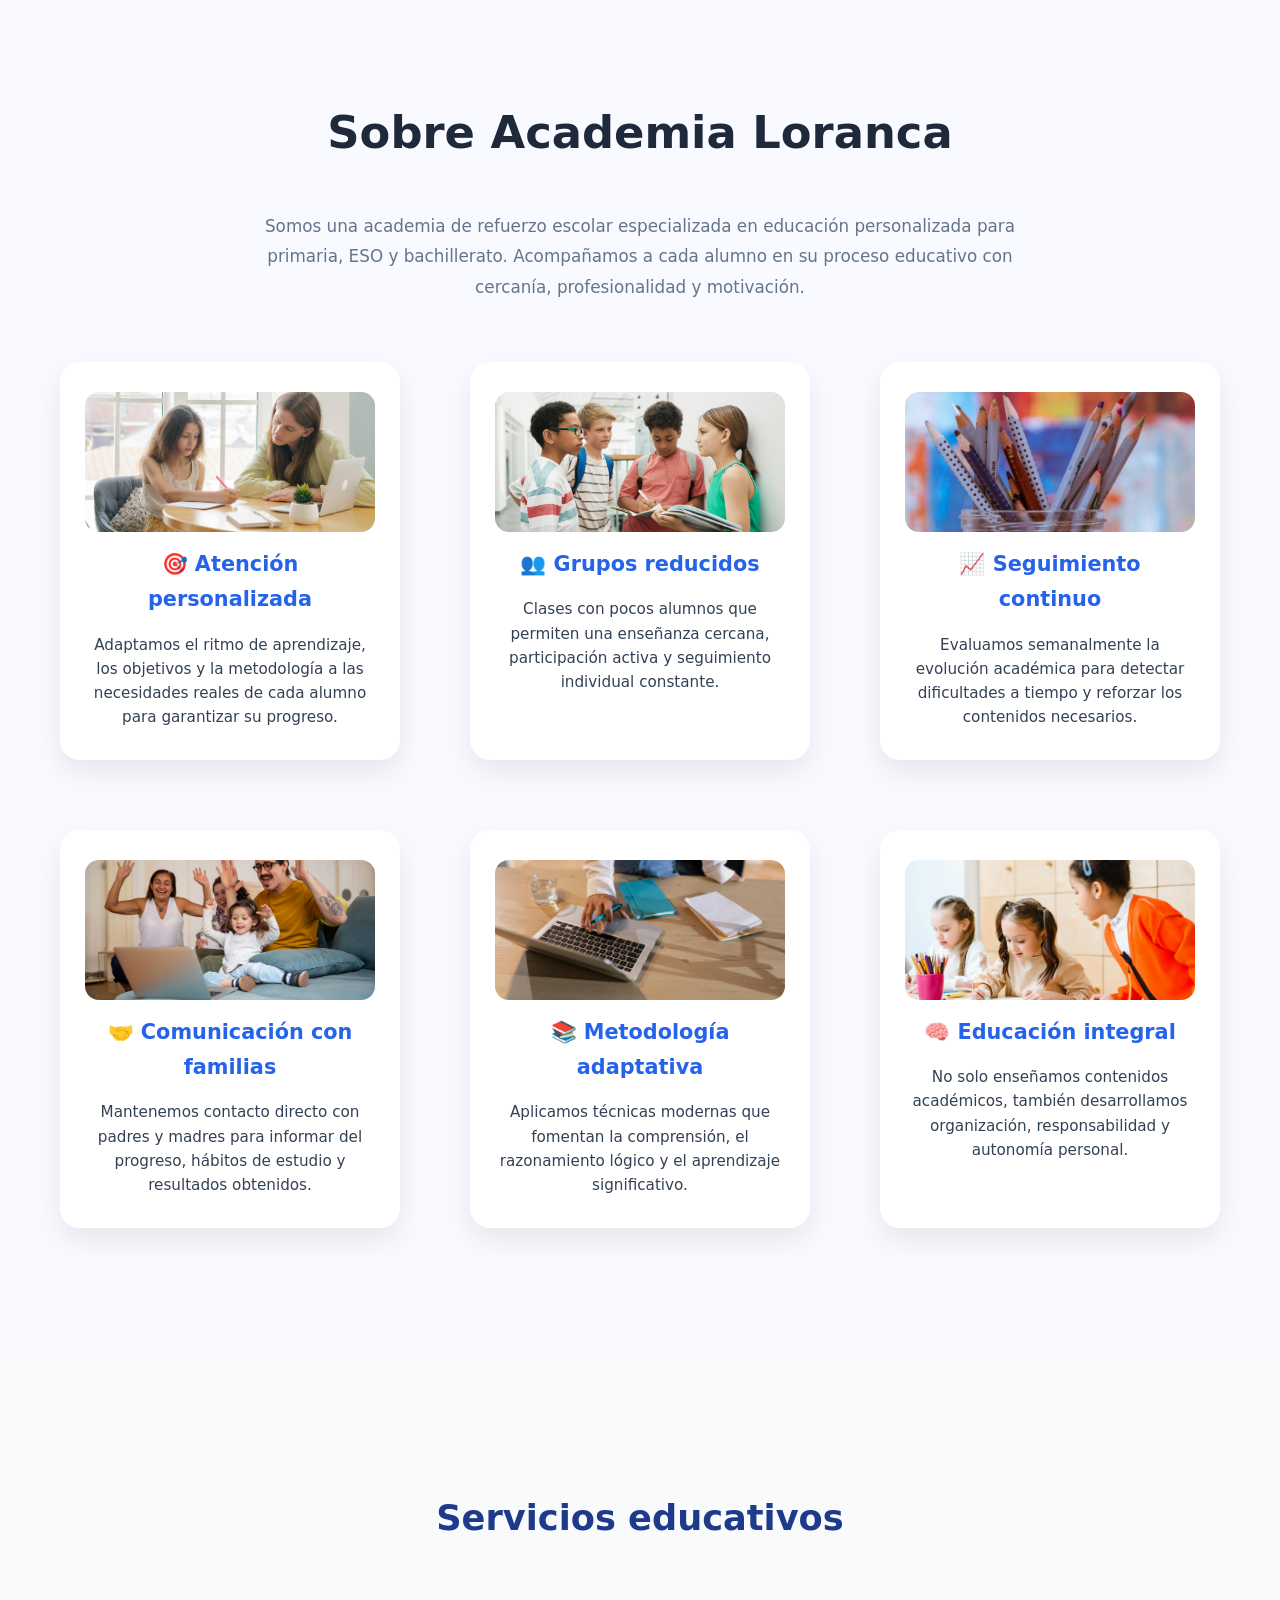
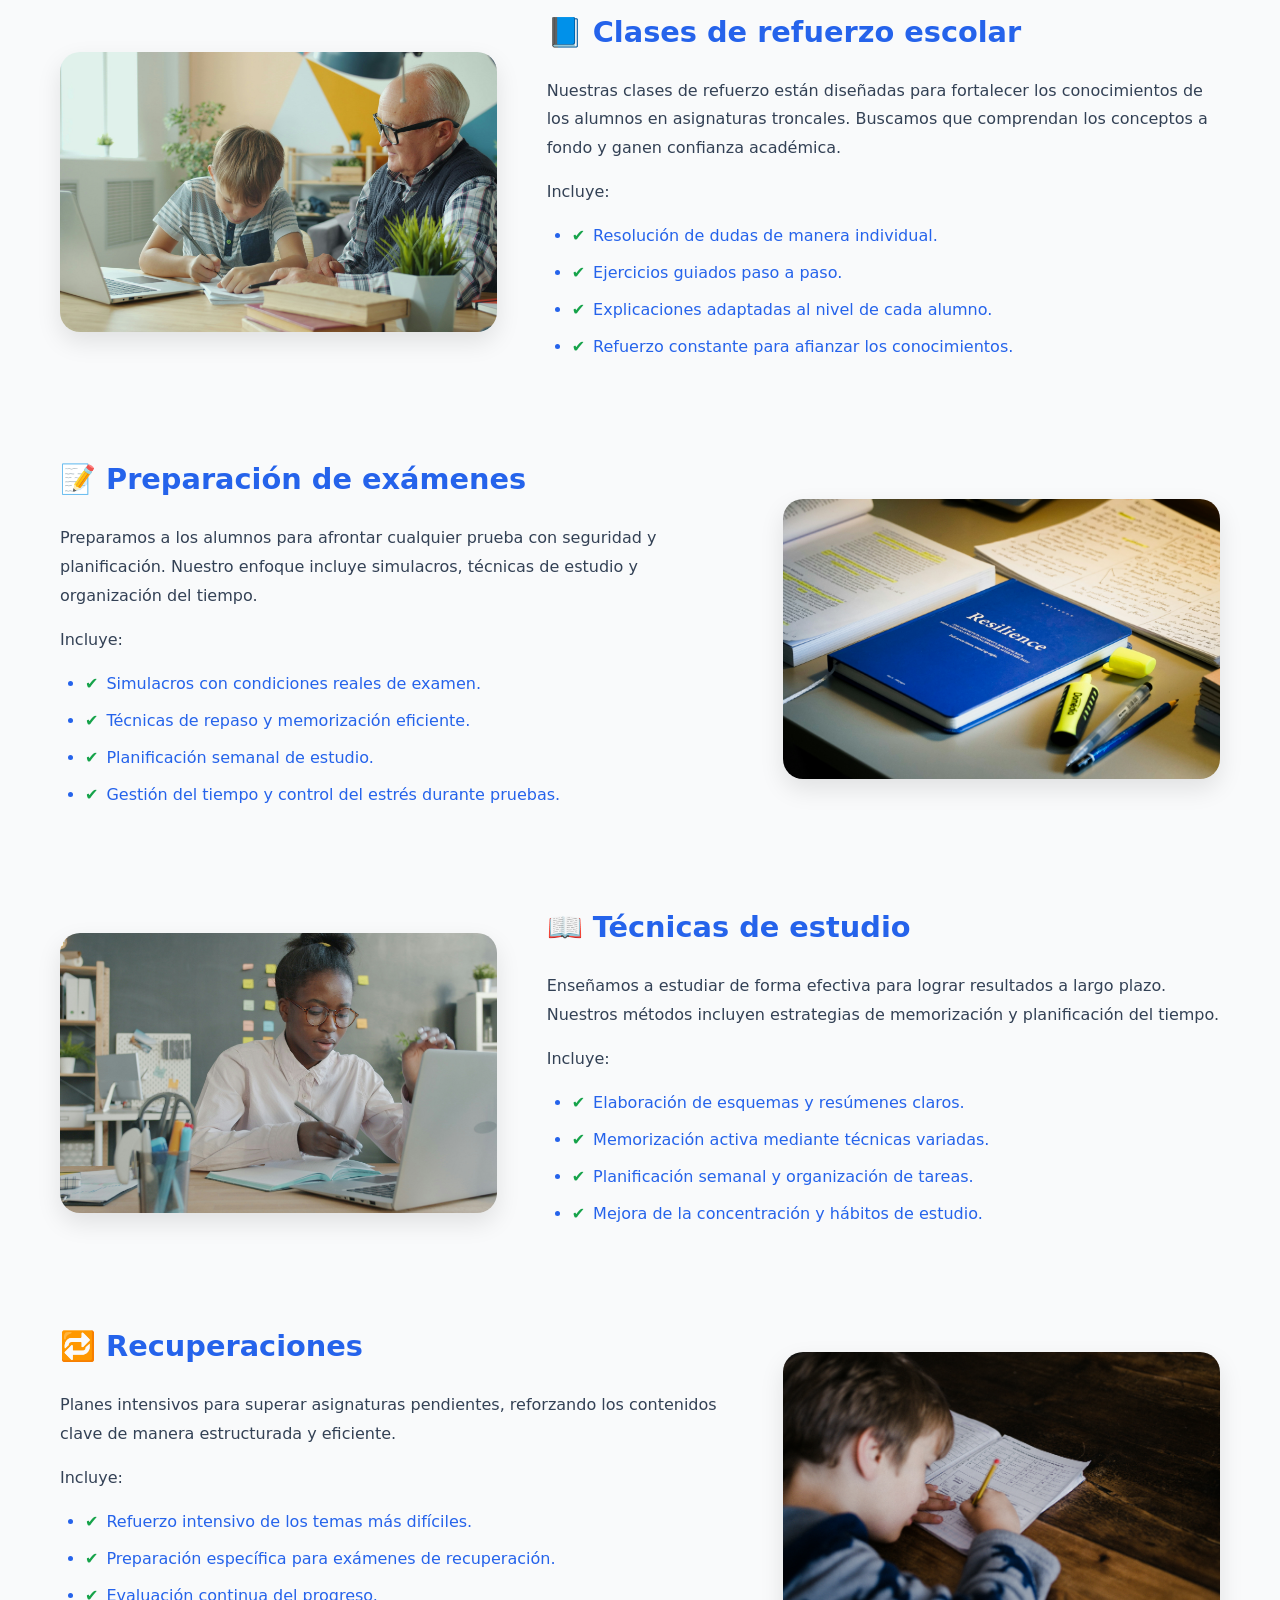
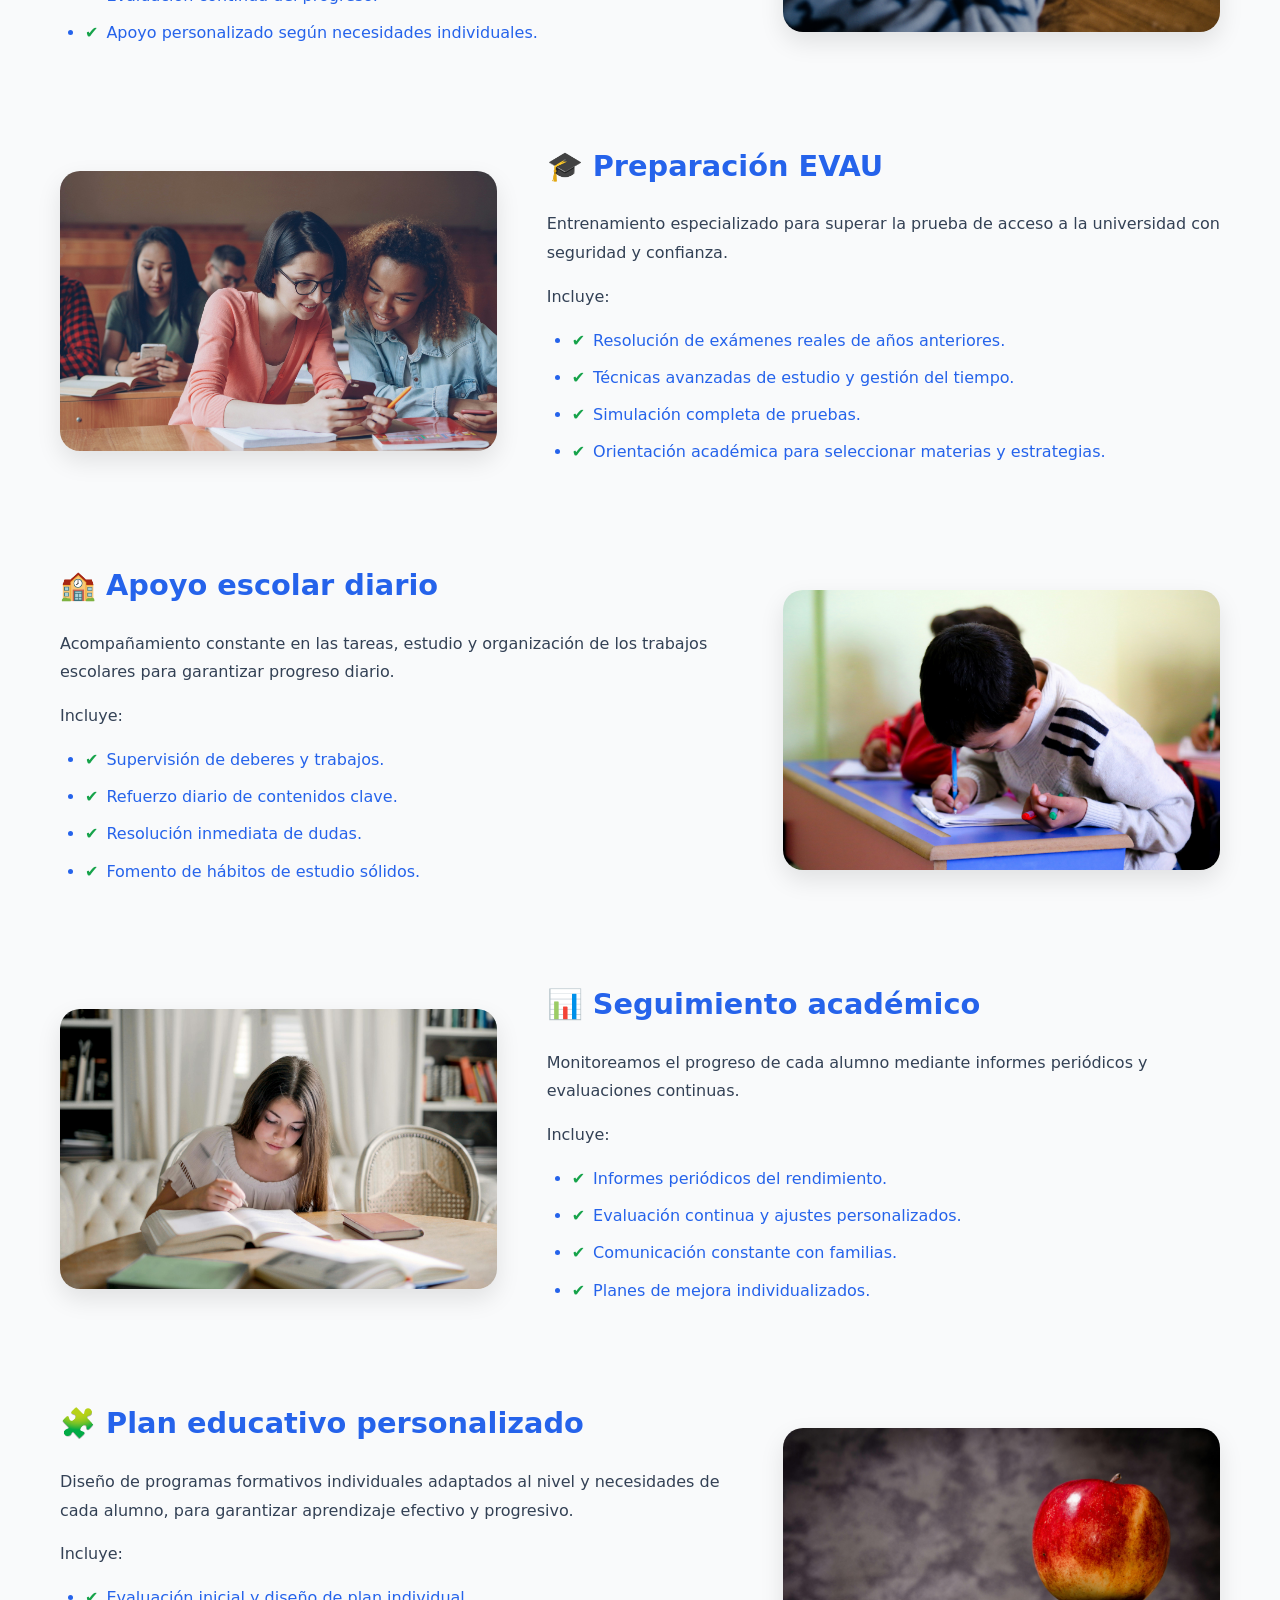
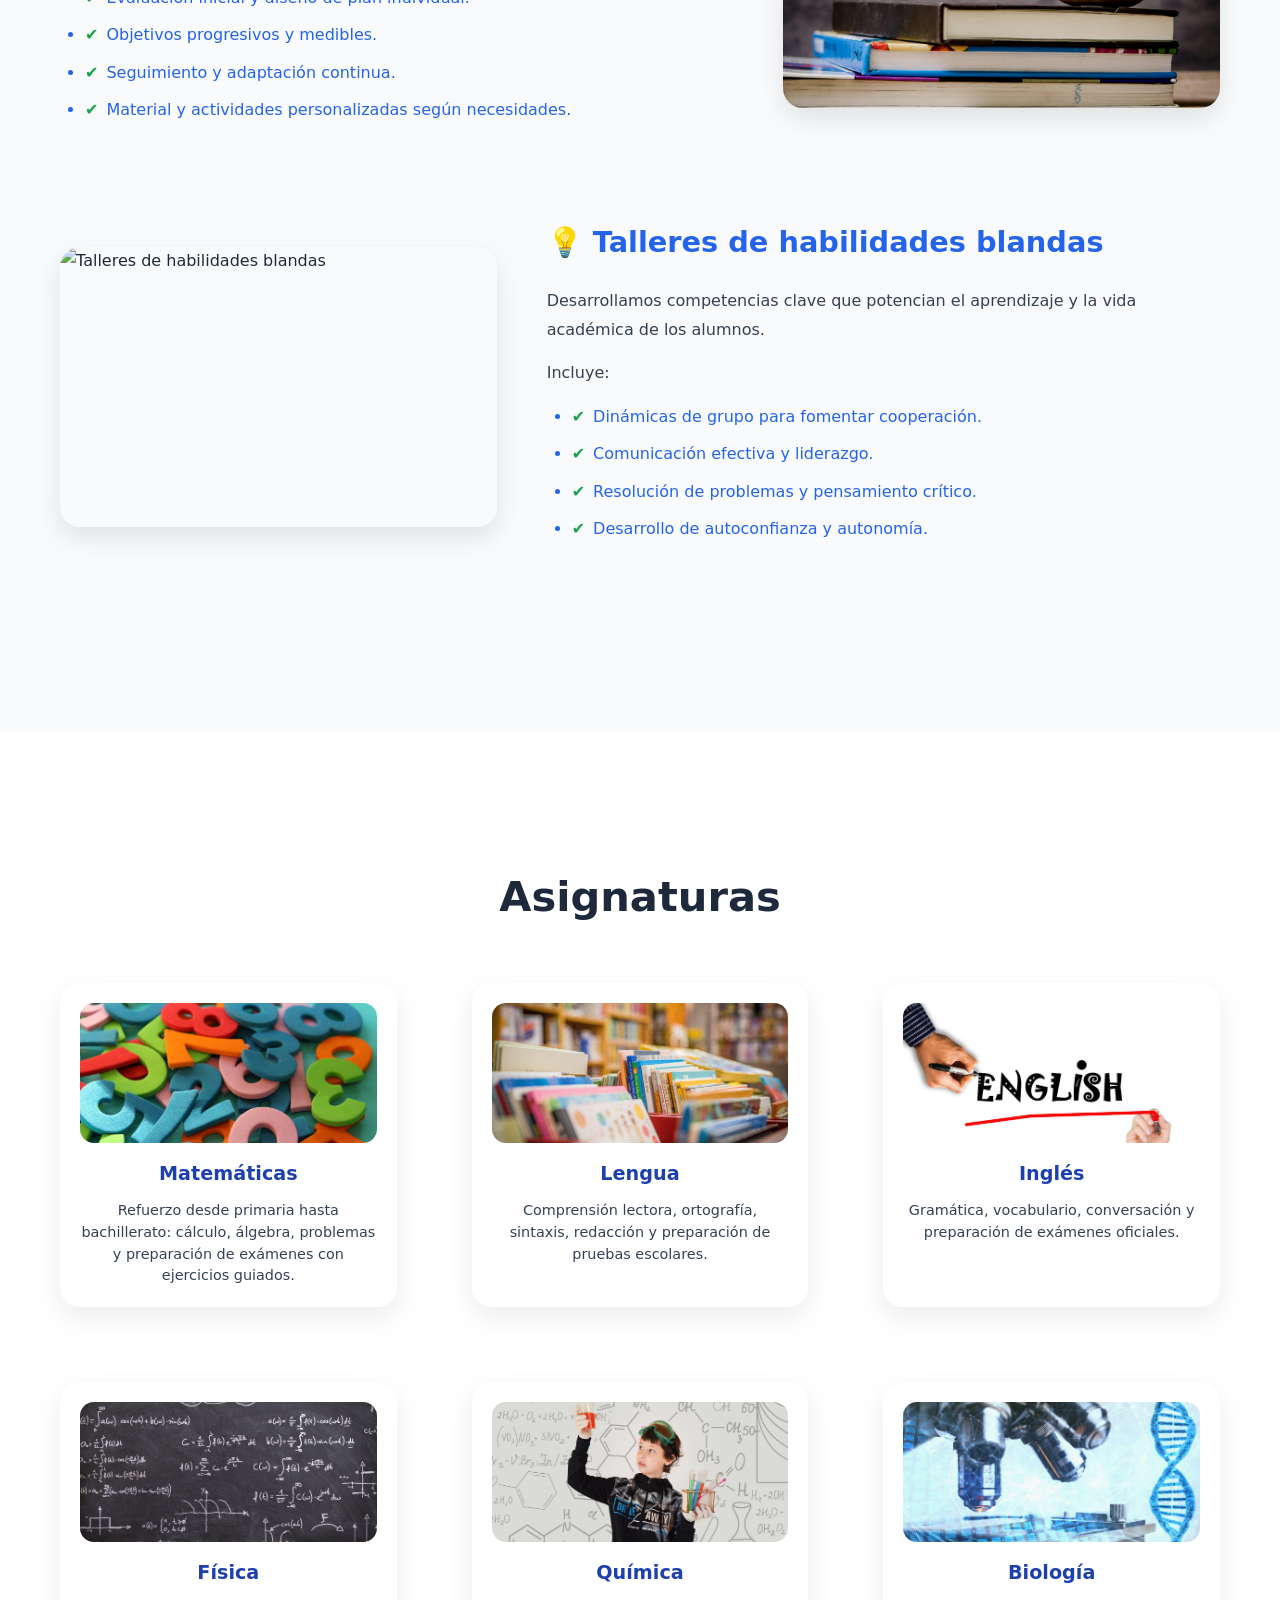
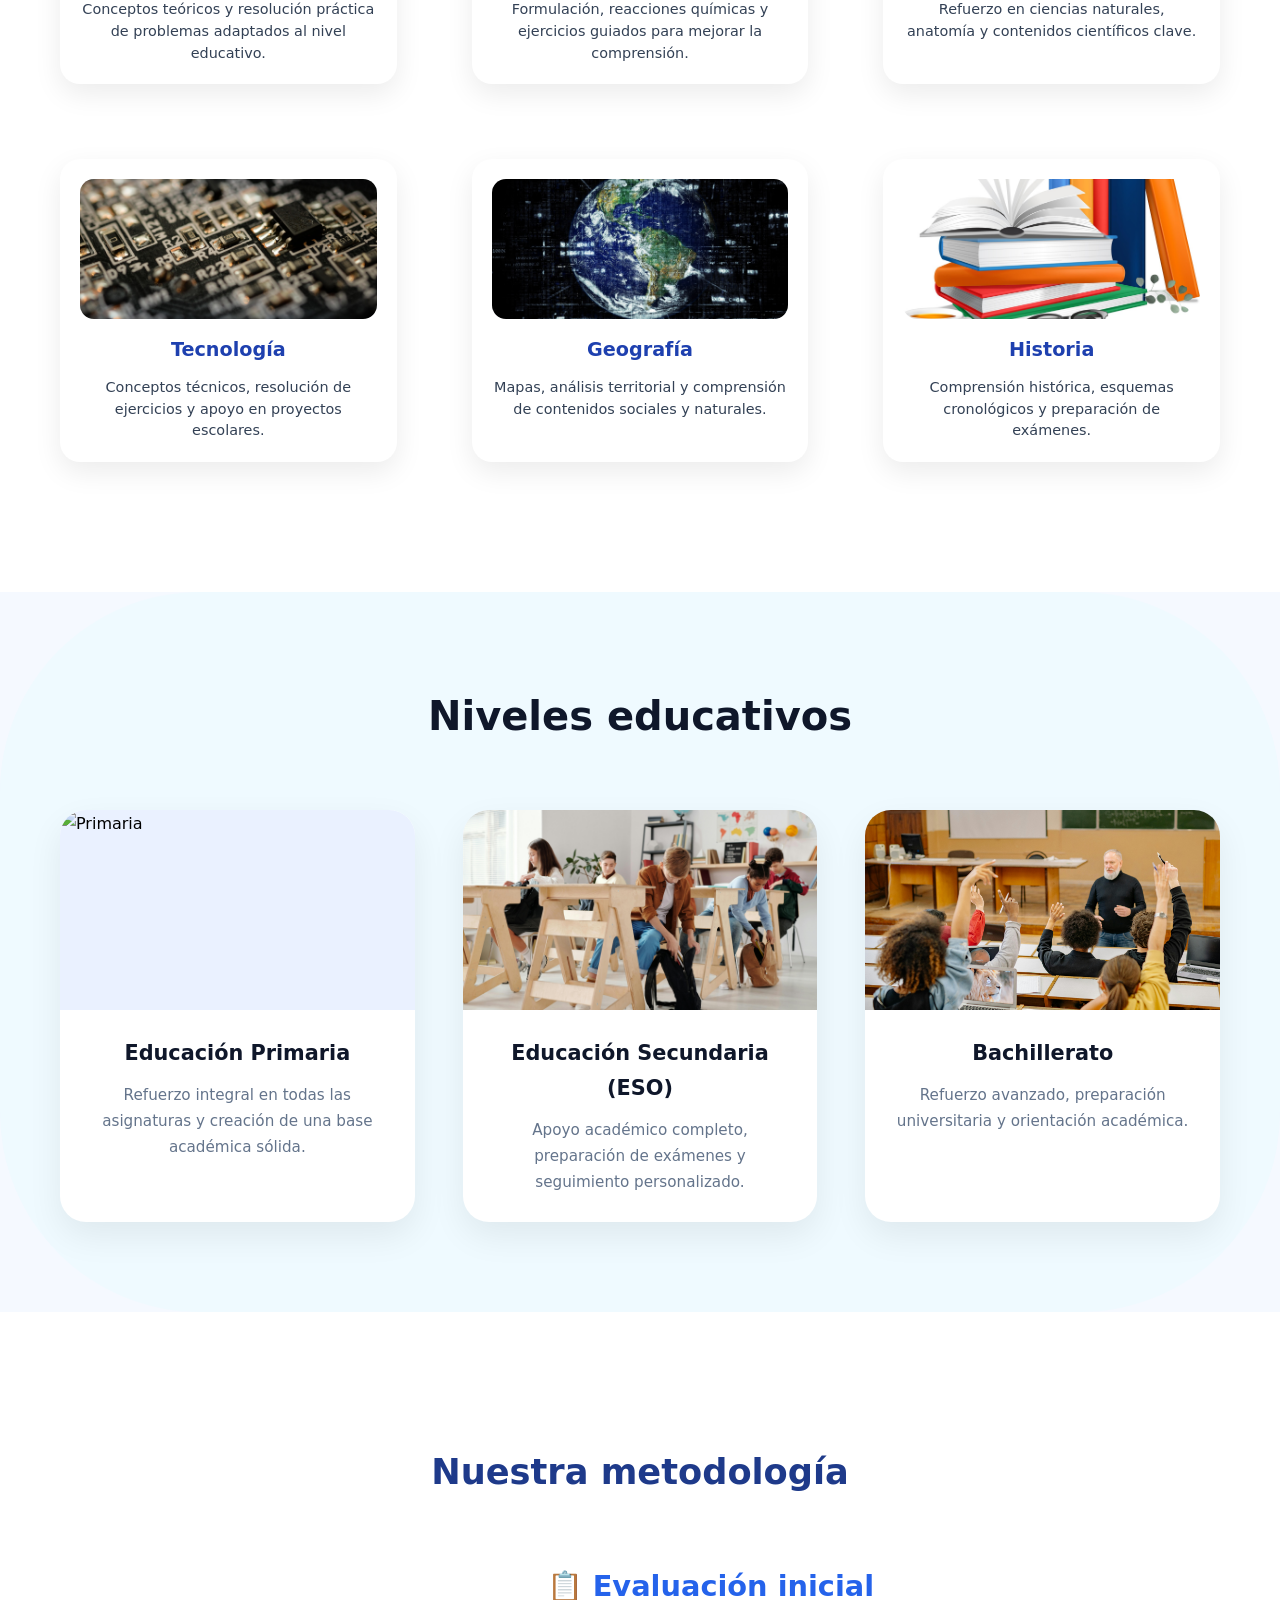
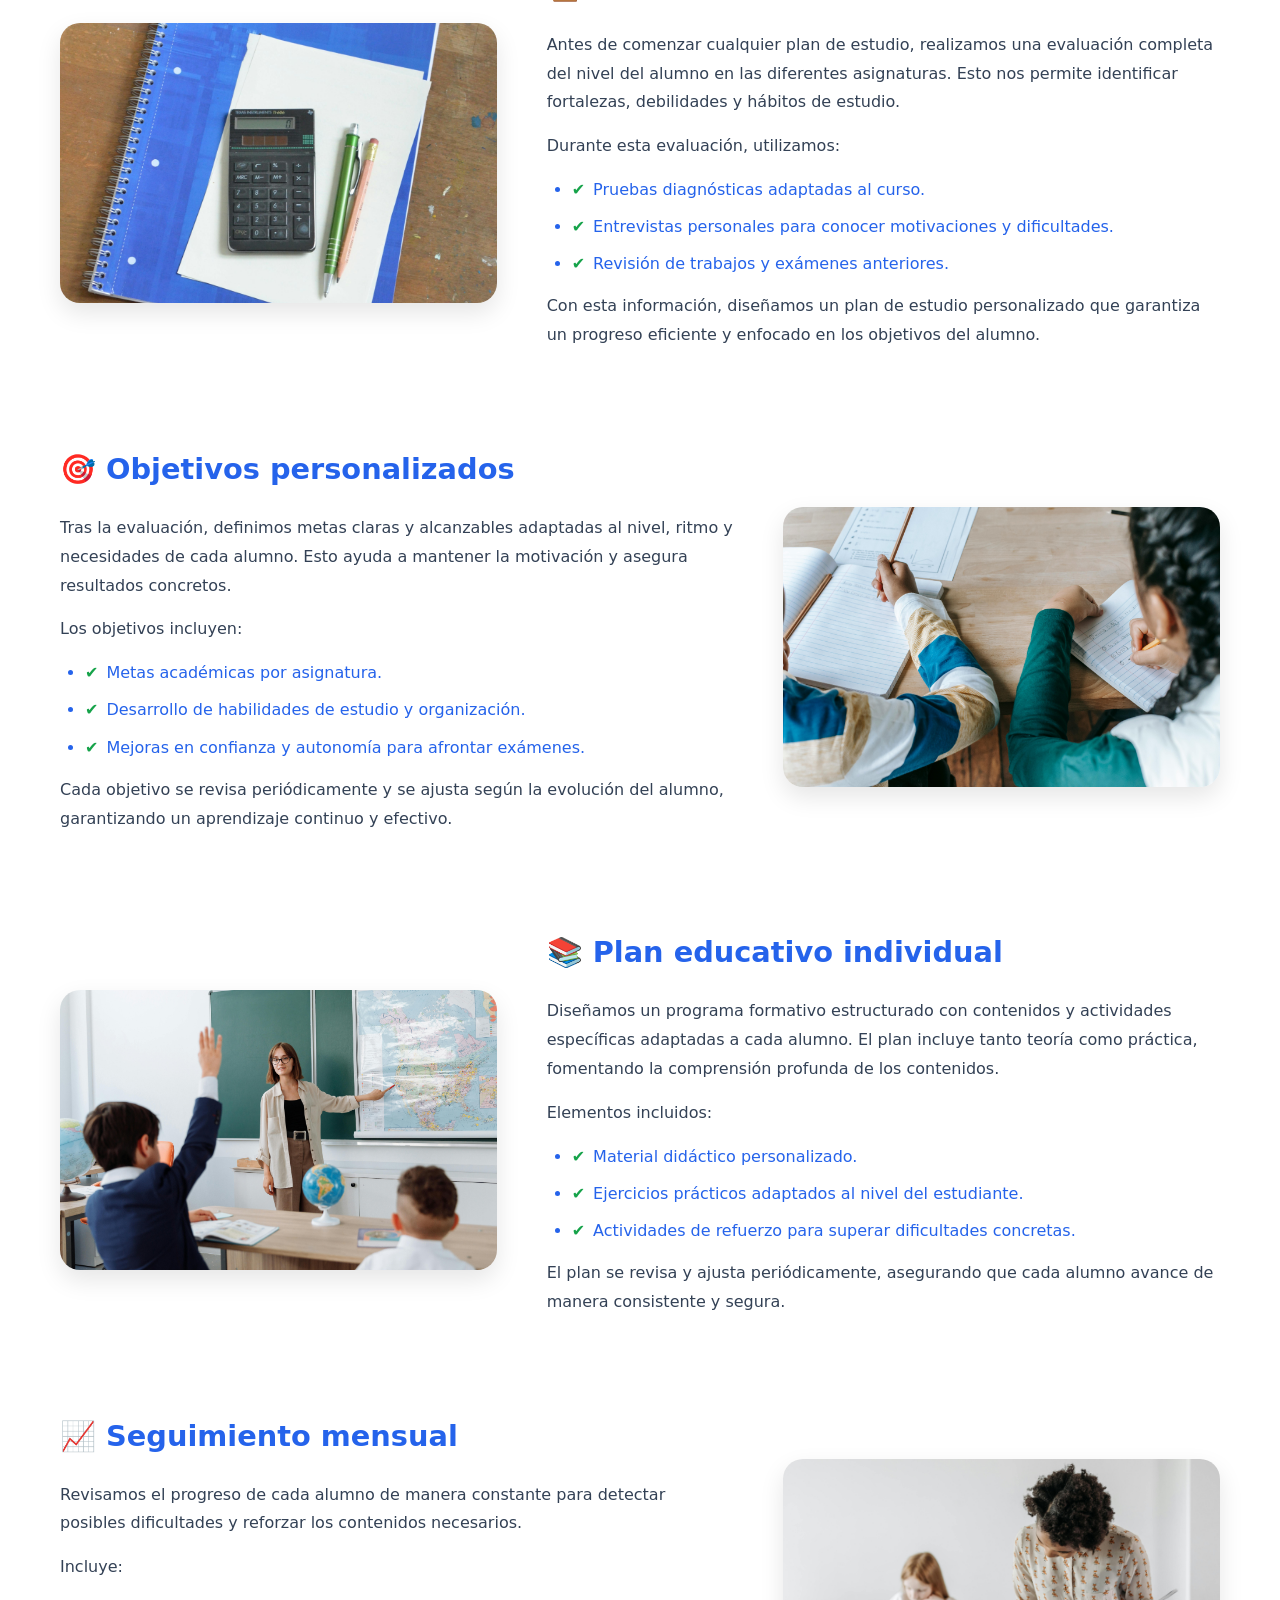
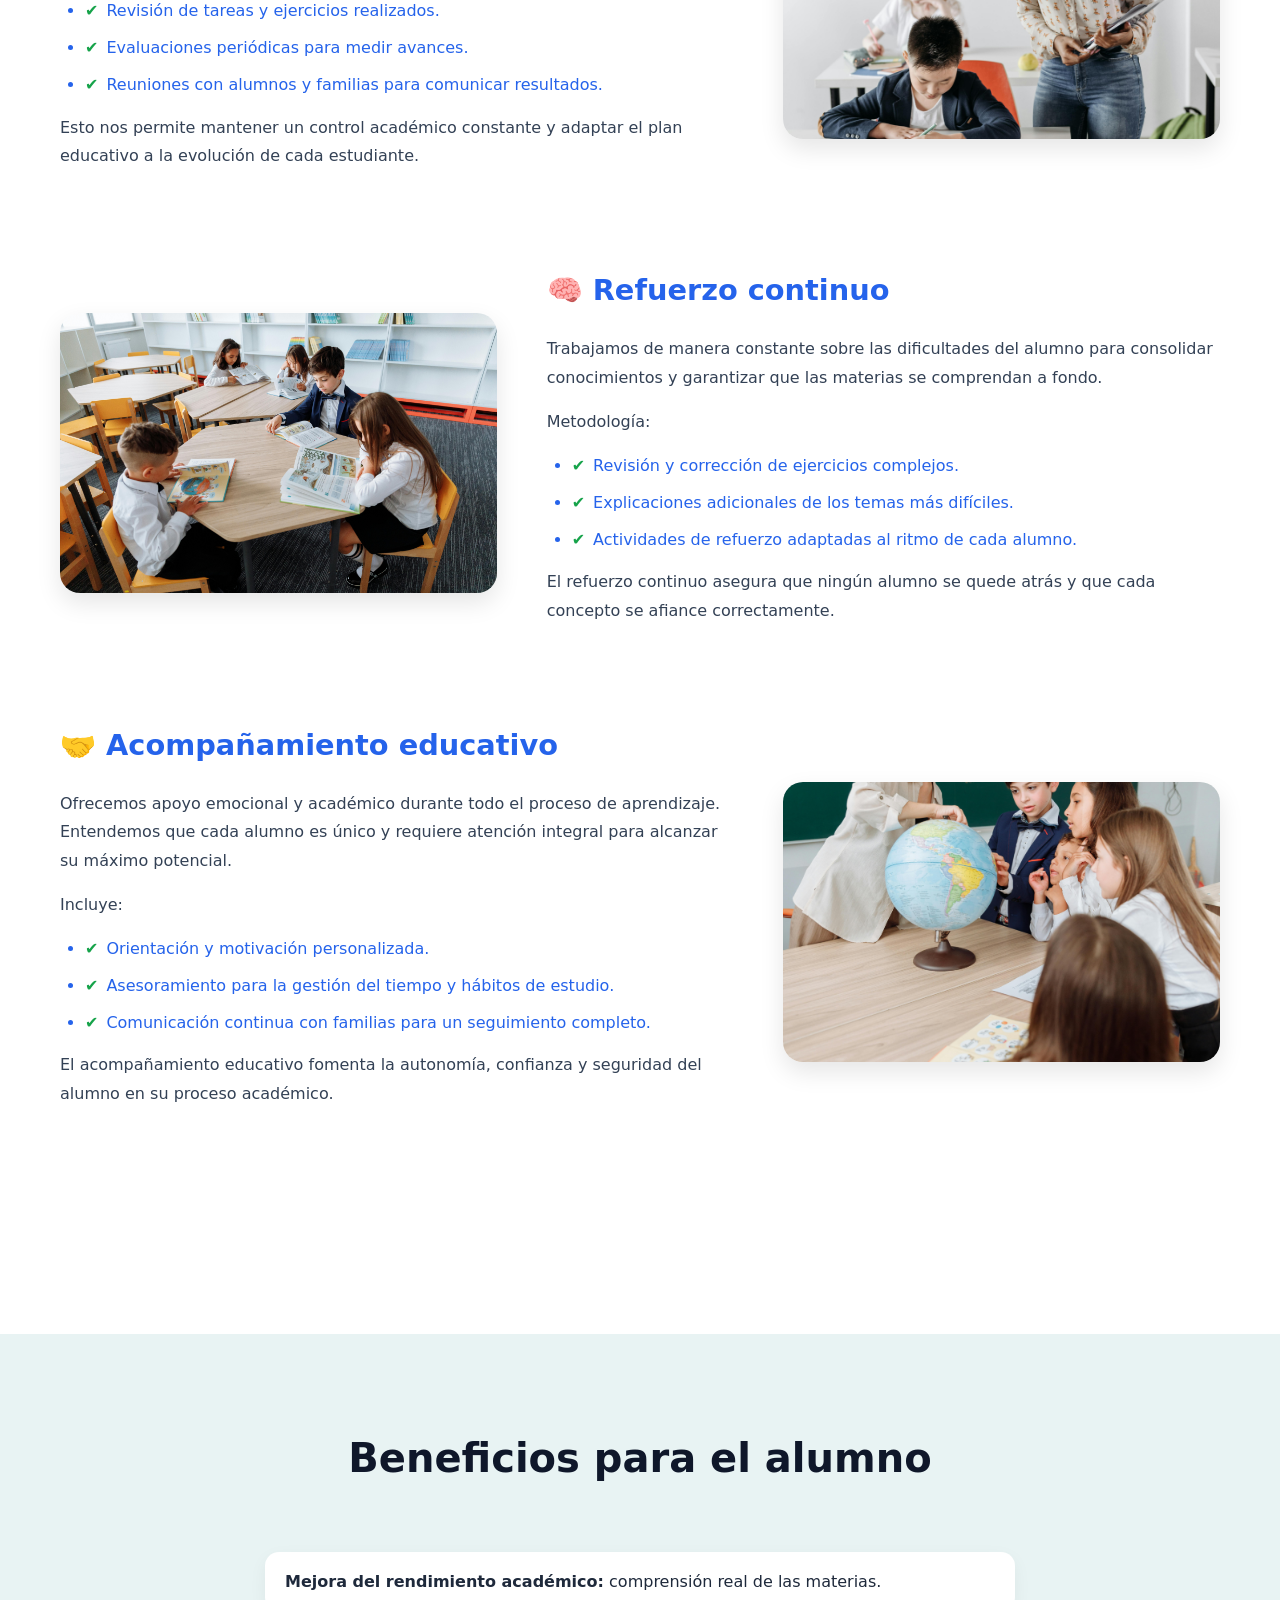
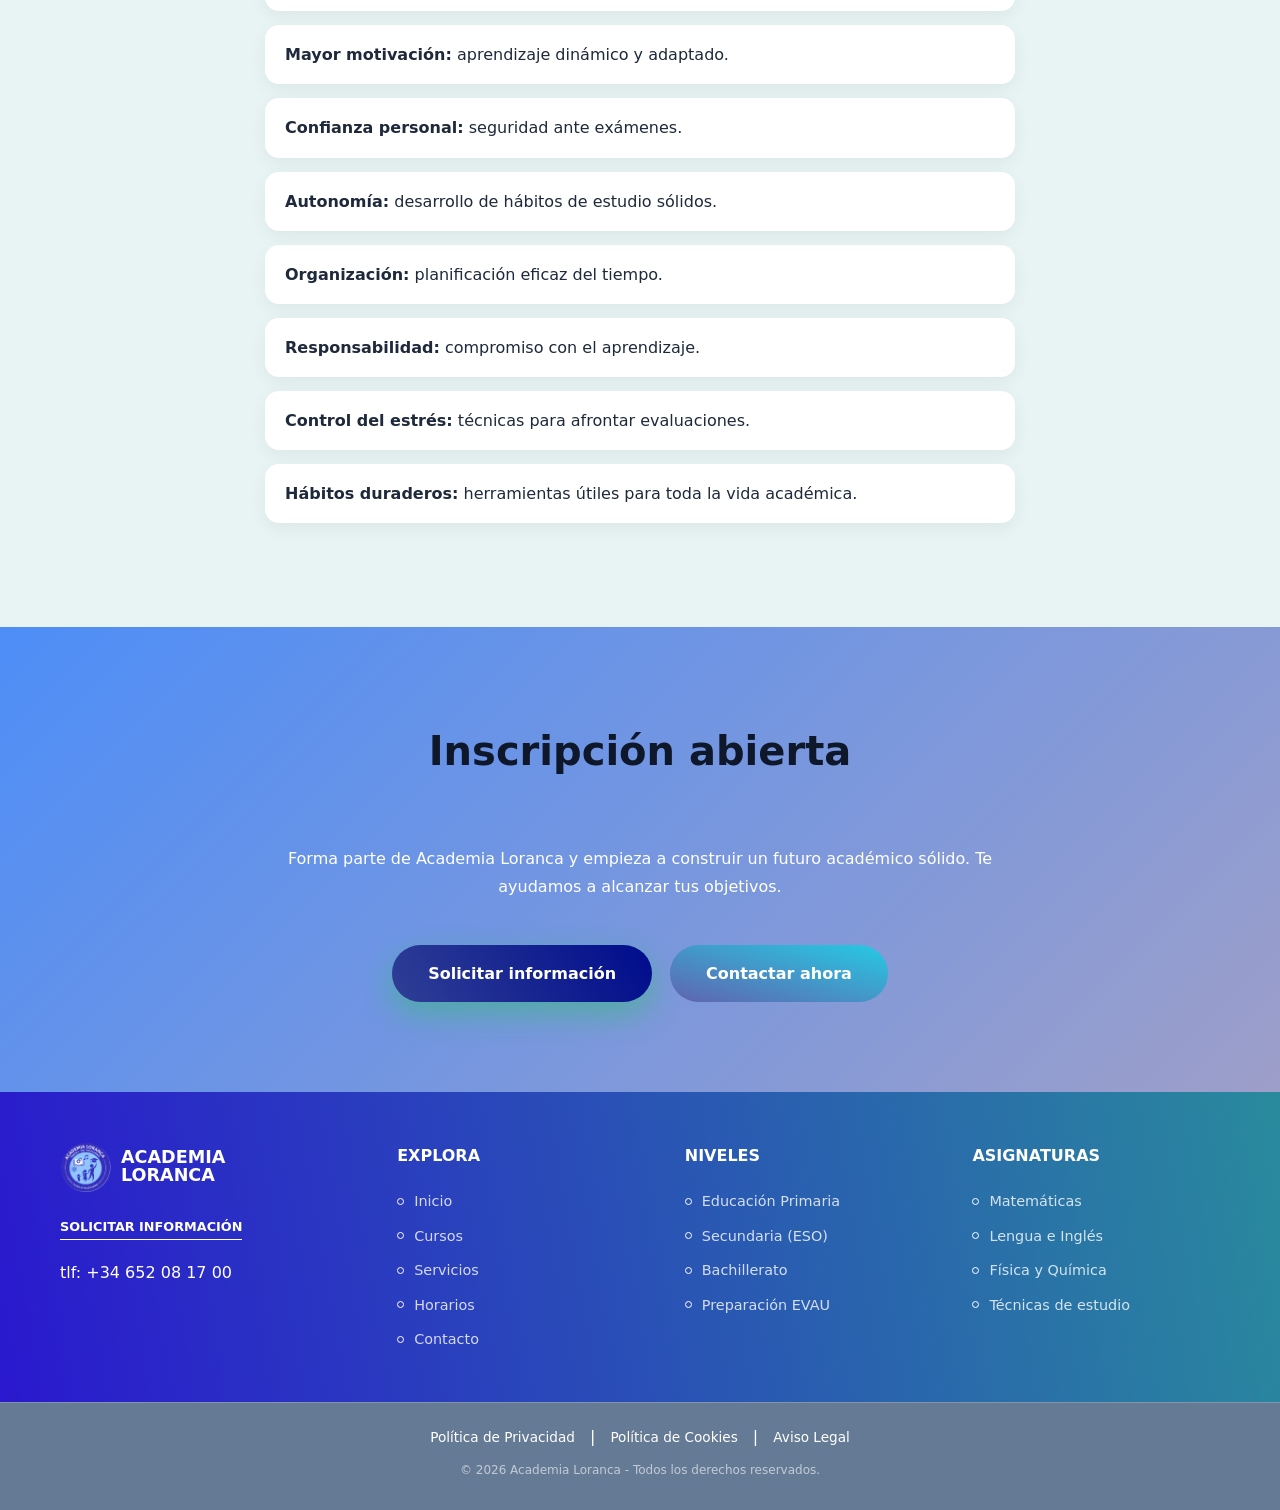
==== commit 00689778: "Merge branch 'main' of https://github.com/JJBR19/Proyecto-AcademiaLoranca" ====
--- a/Proyecto-TFG/Index.html
+++ b/Proyecto-TFG/Index.html
@@ -1,325 +1,654 @@
 <!DOCTYPE html>
-    <html lang="en">
-
-    <head>
-        <meta charset="UTF-8">
-        <meta name="viewport" content="width=device-width, initial-scale=1.0">
-        <title>AcademiaLoranca</title>
-        <link rel="stylesheet" href="parte-css/index.css">
-
-
-    </head>
-
-    <body>
-        <!--Encabezado-->
-        <header>
-            <div>
-                <!--DIV LOGO-->
-                <div id="div-logo">
-                    <img src="imagenes/logo.png" id="logo">
-                    <div id="nombre_academia">ACADEMIA <br>LORANCA</div>
+<html lang="en">
+
+<head>
+    <meta charset="UTF-8">
+    <meta name="viewport" content="width=device-width, initial-scale=1.0">
+    <title>AcademiaLoranca</title>
+    <link rel="stylesheet" href="parte-css/index.css">
+
+
+</head>
+
+<body>
+    <!--Encabezado-->
+    <header>
+        <div>
+            <!--DIV LOGO-->
+            <div id="div-logo">
+                <img src="imagenes/logo.png" id="logo">
+                <div id="nombre_academia">ACADEMIA <br>LORANCA</div>
+            </div>
+            <!-- BOTÓN MENÚ MÓVIL -->
+            <div class="menu-mobile-btn" id="menuToggle">
+                ☰
+            </div>
+
+            <!--ZONA LINKS-->
+            <menu id="menu-header">
+                <a class="link-encabezado">Inicio</a>
+                <a class="link-encabezado">Cursos</a>
+                <a class="link-encabezado">Servicios</a>
+                <a class="link-encabezado">Horarios</a>
+                <a class="link-encabezado">Contacto</a>
+            </menu>
+        </div>
+    </header>
+
+    <!---------------------------------------------->
+    <!------------ CARRUSEL DE IMÁGENES-------------------------->
+    <!---------------------------------------------------------->
+    <div class="carrusel">
+
+
+        <button class="btn left">❮</button>
+
+
+        <div class="slides">
+            <img src="imagenes/imagen2.jpg" alt="">
+            <img src="imagenes/imagen3.jpeg" alt="">
+            <img src="imagenes/Sylvan-Universidad-1.webp" alt="">
+        </div>
+
+
+        <!-- OVERLAY PROMOCIONAL -->
+        <div class="carrusel-cta">
+            <div class="cta-box">
+                <h3>🎉 ¡Día de prueba GRATIS!</h3>
+                <p>
+                    Ven a conocernos y prueba una clase sin compromiso.
+                    Descubre cómo ayudamos a mejorar el rendimiento académico.
+                </p>
+                <a href="#contacto" class="cta-btn">Contáctanos</a>
+            </div>
+        </div>
+
+
+        <button class="btn right">❯</button>
+
+
+    </div>
+
+    <!-------------------------------------------------------------------------->
+    <!-- ================= BLOQUE PRINCIPAL ACADEMIA LORANCA ================= -->
+    <!------------------------------------------------------------------------------>
+
+    <main class="academia-loranca">
+        <!-- HERO PRINCIPAL -->
+        <section class="hero-academia">
+            <div class="hero-content">
+                <h1>Academia Loranca</h1>
+                <h2>Clases extraescolares que transforman el aprendizaje</h2>
+                <p>
+                    En <strong>Academia Loranca</strong> ayudamos a niños y jóvenes a mejorar sus resultados académicos,
+                    reforzar sus conocimientos y desarrollar hábitos de estudio sólidos en un entorno cercano,
+                    moderno y motivador.
+                </p>
+                <div class="hero-buttons">
+                    <a href="#contacto" class="btn-primary">Solicitar información</a>
+                    <a href="#inscripcion" class="btn-secondary">Inscripción abierta</a>
                 </div>
-                <!--ZONA LINKS-->
-                <menu id="menu-header">
-                    <a class="link-encabezado">Inicio</a>
-                    <a class="link-encabezado">Cursos</a>
-                    <a class="link-encabezado">Servicios</a>
-                    <a class="link-encabezado">Horarios</a>
-                    <a class="link-encabezado">Contacto</a>
-                </menu>
-            </div>
-        </header>
-
-        <!---------------------------------------------->
-        <!------------ CARRUSEL DE IMÁGENES-------------------------->
-        <!---------------------------------------------------------->
-        <div class="carrusel">
-
-
-            <button class="btn left">❮</button>
-
-
-            <div class="slides">
-                <img src="imagenes/imagen2.jpg" alt="">
-                <img src="imagenes/imagen3.jpeg" alt="">
-                <img src="imagenes/Sylvan-Universidad-1.webp" alt="">
-            </div>
-
-
-            <!-- OVERLAY PROMOCIONAL -->
-            <div class="carrusel-cta">
-                <div class="cta-box">
-                    <h3>🎉 ¡Día de prueba GRATIS!</h3>
-                    <p>
-                        Ven a conocernos y prueba una clase sin compromiso.
-                        Descubre cómo ayudamos a mejorar el rendimiento académico.
-                    </p>
-                    <a href="#contacto" class="cta-btn">Contáctanos</a>
+            </div>
+        </section>
+
+
+        <!-- SOBRE NOSOTROS -->
+        <section class="sobre-nosotros">
+            <div class="container">
+                <h2>Sobre Academia Loranca</h2>
+                <p class="intro">
+                    Somos una academia de refuerzo escolar especializada en educación personalizada para
+                    primaria, ESO y bachillerato. Acompañamos a cada alumno en su proceso educativo con
+                    cercanía, profesionalidad y motivación.
+                </p>
+
+
+                <div class="valores-grid">
+                    <div class="valor-card">
+                        <div class="asignatura-img">
+                            <img src="imagenes/atencionPersonalizada.jpg" alt="Matemáticas">
+                        </div>
+                        <h3>🎯 Atención personalizada</h3>
+                        <p>Adaptamos el ritmo de aprendizaje, los objetivos y la metodología a las necesidades reales de
+                            cada alumno para garantizar su progreso.</p>
+                    </div>
+
+                    <div class="valor-card">
+                        <div class="asignatura-img">
+                            <img src="imagenes/grupos.jpg" alt="Matemáticas">
+                        </div>
+                        <h3>👥 Grupos reducidos</h3>
+                        <p>Clases con pocos alumnos que permiten una enseñanza cercana, participación activa y
+                            seguimiento individual constante.</p>
+                    </div>
+
+                    <div class="valor-card">
+                        <div class="asignatura-img">
+                            <img src="imagenes/seguimiento2.jpg" alt="Matemáticas">
+                        </div>
+                        <h3>📈 Seguimiento continuo</h3>
+                        <p>Evaluamos semanalmente la evolución académica para detectar dificultades a tiempo y reforzar
+                            los contenidos necesarios.</p>
+                    </div>
+
+                    <div class="valor-card">
+                        <div class="asignatura-img">
+                            <img src="imagenes/comunicacion.jpg" alt="Matemáticas">
+                        </div>
+                        <h3>🤝 Comunicación con familias</h3>
+                        <p>Mantenemos contacto directo con padres y madres para informar del progreso, hábitos de
+                            estudio y resultados obtenidos.</p>
+                    </div>
+
+                    <div class="valor-card">
+                        <div class="asignatura-img">
+                            <img src="imagenes/metodologia2.jpg" alt="Matemáticas">
+                        </div>
+                        <h3>📚 Metodología adaptativa</h3>
+                        <p>Aplicamos técnicas modernas que fomentan la comprensión, el razonamiento lógico y el
+                            aprendizaje significativo.</p>
+                    </div>
+
+                    <div class="valor-card">
+                        <div class="asignatura-img">
+                            <img src="imagenes/educacion integral.jpg" alt="Matemáticas">
+                        </div>
+                        <h3>🧠 Educación integral</h3>
+                        <p>No solo enseñamos contenidos académicos, también desarrollamos organización, responsabilidad
+                            y autonomía personal.</p>
+                    </div>
+
                 </div>
             </div>
-
-
-            <button class="btn right">❯</button>
-
-
-        </div>
-
-        <!-------------------------------------------------------------------------->
-        <!-- ================= BLOQUE PRINCIPAL ACADEMIA LORANCA ================= -->
-        <!------------------------------------------------------------------------------>
-
-        <main class="academia-loranca">
-            <!-- HERO PRINCIPAL -->
-            <section class="hero-academia">
-                <div class="hero-content">
-                    <h1>Academia Loranca</h1>
-                    <h2>Clases extraescolares que transforman el aprendizaje</h2>
-                    <p>
-                        En <strong>Academia Loranca</strong> ayudamos a niños y jóvenes a mejorar sus resultados académicos,
-                        reforzar sus conocimientos y desarrollar hábitos de estudio sólidos en un entorno cercano,
-                        moderno y motivador.
-                    </p>
-                    <div class="hero-buttons">
-                        <a href="#contacto" class="btn-primary">Solicitar información</a>
-                        <a href="#inscripcion" class="btn-secondary">Inscripción abierta</a>
-                    </div>
+        </section>
+
+
+        <!-- SERVICIOS -->
+        
+
+        <section class="servicios">
+    <div class="container">
+        <h2>Servicios educativos</h2>
+
+        <!-- BLOQUE 1 -->
+        <div class="servicio-item">
+            <div class="servicio-img">
+                <img src="imagenes/clasesRefuerzo.jpg" alt="Clases de refuerzo escolar">
+            </div>
+            <div class="servicio-text">
+                <h3>📘 Clases de refuerzo escolar</h3>
+                <p>Nuestras clases de refuerzo están diseñadas para fortalecer los conocimientos de los alumnos en asignaturas troncales. Buscamos que comprendan los conceptos a fondo y ganen confianza académica.</p>
+                <p>Incluye:</p>
+                <ul>
+                    <li>Resolución de dudas de manera individual.</li>
+                    <li>Ejercicios guiados paso a paso.</li>
+                    <li>Explicaciones adaptadas al nivel de cada alumno.</li>
+                    <li>Refuerzo constante para afianzar los conocimientos.</li>
+                </ul>
+            </div>
+        </div>
+
+        <!-- BLOQUE 2 -->
+        <div class="servicio-item reverse">
+            <div class="servicio-img">
+                <img src="imagenes/preparacion.jpg" alt="Preparación de exámenes">
+            </div>
+            <div class="servicio-text">
+                <h3>📝 Preparación de exámenes</h3>
+                <p>Preparamos a los alumnos para afrontar cualquier prueba con seguridad y planificación. Nuestro enfoque incluye simulacros, técnicas de estudio y organización del tiempo.</p>
+                <p>Incluye:</p>
+                <ul>
+                    <li>Simulacros con condiciones reales de examen.</li>
+                    <li>Técnicas de repaso y memorización eficiente.</li>
+                    <li>Planificación semanal de estudio.</li>
+                    <li>Gestión del tiempo y control del estrés durante pruebas.</li>
+                </ul>
+            </div>
+        </div>
+
+        <!-- BLOQUE 3 -->
+        <div class="servicio-item">
+            <div class="servicio-img">
+                <img src="imagenes/tecnicas.jpg" alt="Técnicas de estudio">
+            </div>
+            <div class="servicio-text">
+                <h3>📖 Técnicas de estudio</h3>
+                <p>Enseñamos a estudiar de forma efectiva para lograr resultados a largo plazo. Nuestros métodos incluyen estrategias de memorización y planificación del tiempo.</p>
+                <p>Incluye:</p>
+                <ul>
+                    <li>Elaboración de esquemas y resúmenes claros.</li>
+                    <li>Memorización activa mediante técnicas variadas.</li>
+                    <li>Planificación semanal y organización de tareas.</li>
+                    <li>Mejora de la concentración y hábitos de estudio.</li>
+                </ul>
+            </div>
+        </div>
+
+        <!-- BLOQUE 4 -->
+        <div class="servicio-item reverse">
+            <div class="servicio-img">
+                <img src="imagenes/recuperaciones.jpg" alt="Recuperaciones">
+            </div>
+            <div class="servicio-text">
+                <h3>🔁 Recuperaciones</h3>
+                <p>Planes intensivos para superar asignaturas pendientes, reforzando los contenidos clave de manera estructurada y eficiente.</p>
+                <p>Incluye:</p>
+                <ul>
+                    <li>Refuerzo intensivo de los temas más difíciles.</li>
+                    <li>Preparación específica para exámenes de recuperación.</li>
+                    <li>Evaluación continua del progreso.</li>
+                    <li>Apoyo personalizado según necesidades individuales.</li>
+                </ul>
+            </div>
+        </div>
+
+        <!-- BLOQUE 5 -->
+        <div class="servicio-item">
+            <div class="servicio-img">
+                <img src="imagenes/evau.jpg" alt="Preparación EVAU">
+            </div>
+            <div class="servicio-text">
+                <h3>🎓 Preparación EVAU</h3>
+                <p>Entrenamiento especializado para superar la prueba de acceso a la universidad con seguridad y confianza.</p>
+                <p>Incluye:</p>
+                <ul>
+                    <li>Resolución de exámenes reales de años anteriores.</li>
+                    <li>Técnicas avanzadas de estudio y gestión del tiempo.</li>
+                    <li>Simulación completa de pruebas.</li>
+                    <li>Orientación académica para seleccionar materias y estrategias.</li>
+                </ul>
+            </div>
+        </div>
+
+        <!-- BLOQUE 6 -->
+        <div class="servicio-item reverse">
+            <div class="servicio-img">
+                <img src="imagenes/apoyo.jpg" alt="Apoyo escolar diario">
+            </div>
+            <div class="servicio-text">
+                <h3>🏫 Apoyo escolar diario</h3>
+                <p>Acompañamiento constante en las tareas, estudio y organización de los trabajos escolares para garantizar progreso diario.</p>
+                <p>Incluye:</p>
+                <ul>
+                    <li>Supervisión de deberes y trabajos.</li>
+                    <li>Refuerzo diario de contenidos clave.</li>
+                    <li>Resolución inmediata de dudas.</li>
+                    <li>Fomento de hábitos de estudio sólidos.</li>
+                </ul>
+            </div>
+        </div>
+
+        <!-- BLOQUE 7 -->
+        <div class="servicio-item">
+            <div class="servicio-img">
+                <img src="imagenes/seguimiento.jpg" alt="Seguimiento académico">
+            </div>
+            <div class="servicio-text">
+                <h3>📊 Seguimiento académico</h3>
+                <p>Monitoreamos el progreso de cada alumno mediante informes periódicos y evaluaciones continuas.</p>
+                <p>Incluye:</p>
+                <ul>
+                    <li>Informes periódicos del rendimiento.</li>
+                    <li>Evaluación continua y ajustes personalizados.</li>
+                    <li>Comunicación constante con familias.</li>
+                    <li>Planes de mejora individualizados.</li>
+                </ul>
+            </div>
+        </div>
+
+        <!-- BLOQUE 8 -->
+        <div class="servicio-item reverse">
+            <div class="servicio-img">
+                <img src="imagenes/plan.jpg" alt="Plan educativo personalizado">
+            </div>
+            <div class="servicio-text">
+                <h3>🧩 Plan educativo personalizado</h3>
+                <p>Diseño de programas formativos individuales adaptados al nivel y necesidades de cada alumno, para garantizar aprendizaje efectivo y progresivo.</p>
+                <p>Incluye:</p>
+                <ul>
+                    <li>Evaluación inicial y diseño de plan individual.</li>
+                    <li>Objetivos progresivos y medibles.</li>
+                    <li>Seguimiento y adaptación continua.</li>
+                    <li>Material y actividades personalizadas según necesidades.</li>
+                </ul>
+            </div>
+        </div>
+
+        <!-- BLOQUE 9 -->
+        <div class="servicio-item">
+            <div class="servicio-img">
+                <img src="imagenes/habilidades.jpg" alt="Talleres de habilidades blandas">
+            </div>
+            <div class="servicio-text">
+                <h3>💡 Talleres de habilidades blandas</h3>
+                <p>Desarrollamos competencias clave que potencian el aprendizaje y la vida académica de los alumnos.</p>
+                <p>Incluye:</p>
+                <ul>
+                    <li>Dinámicas de grupo para fomentar cooperación.</li>
+                    <li>Comunicación efectiva y liderazgo.</li>
+                    <li>Resolución de problemas y pensamiento crítico.</li>
+                    <li>Desarrollo de autoconfianza y autonomía.</li>
+                </ul>
+            </div>
+        </div>
+
+    </div>
+</section>
+
+
+
+        <!-- ASIGNATURAS CON IMÁGENES -->
+
+
+        <section class="asignaturas">
+            <div class="container">
+                <h2>Asignaturas</h2>
+
+
+                <div class="asignaturas-grid">
+
+
+                    <div class="asignatura-card">
+                        <div class="asignatura-img">
+                            <img src="imagenes/matematicas.jpg" alt="Matemáticas">
+                        </div>
+                        <h3>Matemáticas</h3>
+                        <p>Refuerzo desde primaria hasta bachillerato: cálculo, álgebra, problemas y preparación de
+                            exámenes con ejercicios guiados.</p>
+
+                    </div>
+
+
+                    <div class="asignatura-card">
+                        <div class="asignatura-img">
+                            <img src="imagenes/lengua.jpg" alt="Lengua">
+                        </div>
+                        <h3>Lengua</h3>
+                        <p>Comprensión lectora, ortografía, sintaxis, redacción y preparación de pruebas escolares.</p>
+
+                    </div>
+
+
+                    <div class="asignatura-card">
+                        <div class="asignatura-img">
+                            <img src="imagenes/ingles.jpg" alt="Inglés">
+                        </div>
+                        <h3>Inglés</h3>
+                        <p>Gramática, vocabulario, conversación y preparación de exámenes oficiales.</p>
+
+                    </div>
+
+
+                    <div class="asignatura-card">
+                        <div class="asignatura-img">
+                            <img src="imagenes/fisica.jpg" alt="Física">
+                        </div>
+                        <h3>Física</h3>
+                        <p>Conceptos teóricos y resolución práctica de problemas adaptados al nivel educativo.</p>
+
+                    </div>
+
+
+                    <div class="asignatura-card">
+                        <div class="asignatura-img">
+                            <img src="imagenes/quimica.png" alt="Química">
+                        </div>
+                        <h3>Química</h3>
+                        <p>Formulación, reacciones químicas y ejercicios guiados para mejorar la comprensión.</p>
+
+                    </div>
+
+
+                    <div class="asignatura-card">
+                        <div class="asignatura-img">
+                            <img src="imagenes/biologia.png" alt="Biología">
+                        </div>
+                        <h3>Biología</h3>
+                        <p>Refuerzo en ciencias naturales, anatomía y contenidos científicos clave.</p>
+
+                    </div>
+
+
+                    <div class="asignatura-card">
+                        <div class="asignatura-img">
+                            <img src="imagenes/tecnologia.jpg" alt="Tecnología">
+                        </div>
+                        <h3>Tecnología</h3>
+                        <p>Conceptos técnicos, resolución de ejercicios y apoyo en proyectos escolares.</p>
+
+                    </div>
+
+
+                    <div class="asignatura-card">
+                        <div class="asignatura-img">
+                            <img src="imagenes/geografia.png" alt="Geografía">
+                        </div>
+                        <h3>Geografía</h3>
+                        <p>Mapas, análisis territorial y comprensión de contenidos sociales y naturales.</p>
+
+                    </div>
+
+
+                    <div class="asignatura-card">
+                        <div class="asignatura-img">
+                            <img src="imagenes/historia.jpg" alt="Historia">
+                        </div>
+                        <h3>Historia</h3>
+                        <p>Comprensión histórica, esquemas cronológicos y preparación de exámenes.</p>
+
+                    </div>
+
+
+
+
+
                 </div>
-            </section>
-
-
-            <!-- SOBRE NOSOTROS -->
-            <section class="sobre-nosotros">
-                <div class="container">
-                    <h2>Sobre Academia Loranca</h2>
-                    <p class="intro">
-                        Somos una academia de refuerzo escolar especializada en educación personalizada para
-                        primaria, ESO y bachillerato. Acompañamos a cada alumno en su proceso educativo con
-                        cercanía, profesionalidad y motivación.
-                    </p>
-
-
-                    <div class="valores-grid">
-                        <div class="valor-card">🎯 Atención personalizada</div>
-                        <div class="valor-card">👥 Grupos reducidos</div>
-                        <div class="valor-card">📈 Seguimiento continuo</div>
-                        <div class="valor-card">🤝 Comunicación con familias</div>
-                        <div class="valor-card">📚 Metodología adaptativa</div>
-                        <div class="valor-card">🧠 Educación integral</div>
-                    </div>
+            </div>
+        </section>
+
+        <!-- NIVELES EDUCATIVOS -->
+        <section class="niveles">
+            <div class="container">
+                <h2>Niveles educativos</h2>
+
+
+                <div class="niveles-grid">
+
+
+                    <div class="nivel-card">
+                        <div class="nivel-img">
+                            <img src="imagenes/primaria.jpg" alt="Primaria">
+                        </div>
+                        <div class="nivel-content">
+                            <h3>Educación Primaria</h3>
+                            <p>Refuerzo integral en todas las asignaturas y creación de una base académica sólida.</p>
+                        </div>
+                    </div>
+
+
+                    <div class="nivel-card">
+                        <div class="nivel-img">
+                            <img src="imagenes/secundaria.jpg" alt="ESO">
+                        </div>
+                        <div class="nivel-content">
+                            <h3>Educación Secundaria (ESO)</h3>
+                            <p>Apoyo académico completo, preparación de exámenes y seguimiento personalizado.</p>
+                        </div>
+                    </div>
+
+
+                    <div class="nivel-card">
+                        <div class="nivel-img">
+                            <img src="imagenes/bachillerato.jpg" alt="Bachillerato">
+                        </div>
+                        <div class="nivel-content">
+                            <h3>Bachillerato</h3>
+                            <p>Refuerzo avanzado, preparación universitaria y orientación académica.</p>
+                        </div>
+                    </div>
+
+
                 </div>
-            </section>
-
-
-            <!-- SERVICIOS -->
-            <section class="servicios">
-                <div class="container">
-                    <h2>Servicios educativos</h2>
-                    <div class="servicios-grid">
-                        <div class="servicio-card">📘 Clases de refuerzo escolar</div>
-                        <div class="servicio-card">📝 Preparación de exámenes</div>
-                        <div class="servicio-card">📖 Técnicas de estudio</div>
-                        <div class="servicio-card">🔁 Recuperaciones</div>
-                        <div class="servicio-card">🎓 Preparación EVAU</div>
-                        <div class="servicio-card">🏫 Apoyo escolar diario</div>
-                        <div class="servicio-card">📊 Seguimiento académico</div>
-                        <div class="servicio-card">🧩 Plan educativo personalizado</div>
-                    </div>
+            </div>
+        </section>
+
+        <!-- METODOLOGÍA -->
+        
+
+        <section class="metodologia">
+    <div class="container">
+        <h2>Nuestra metodología</h2>
+
+        <!-- BLOQUE 1 -->
+        <div class="metodologia-item">
+            <div class="metodo-img">
+                <img src="imagenes/evaluacion inicial.jpg" alt="Evaluación inicial">
+            </div>
+            <div class="metodo-text">
+                <h3>📋 Evaluación inicial</h3>
+                <p>Antes de comenzar cualquier plan de estudio, realizamos una evaluación completa del nivel del alumno en las diferentes asignaturas. Esto nos permite identificar fortalezas, debilidades y hábitos de estudio.</p>
+                <p>Durante esta evaluación, utilizamos:</p>
+                <ul>
+                    <li>Pruebas diagnósticas adaptadas al curso.</li>
+                    <li>Entrevistas personales para conocer motivaciones y dificultades.</li>
+                    <li>Revisión de trabajos y exámenes anteriores.</li>
+                </ul>
+                <p>Con esta información, diseñamos un plan de estudio personalizado que garantiza un progreso eficiente y enfocado en los objetivos del alumno.</p>
+            </div>
+        </div>
+
+        <!-- BLOQUE 2 -->
+        <div class="metodologia-item reverse">
+            <div class="metodo-img">
+                <img src="imagenes/objetivos.jpg" alt="Objetivos personalizados">
+            </div>
+            <div class="metodo-text">
+                <h3>🎯 Objetivos personalizados</h3>
+                <p>Tras la evaluación, definimos metas claras y alcanzables adaptadas al nivel, ritmo y necesidades de cada alumno. Esto ayuda a mantener la motivación y asegura resultados concretos.</p>
+                <p>Los objetivos incluyen:</p>
+                <ul>
+                    <li>Metas académicas por asignatura.</li>
+                    <li>Desarrollo de habilidades de estudio y organización.</li>
+                    <li>Mejoras en confianza y autonomía para afrontar exámenes.</li>
+                </ul>
+                <p>Cada objetivo se revisa periódicamente y se ajusta según la evolución del alumno, garantizando un aprendizaje continuo y efectivo.</p>
+            </div>
+        </div>
+
+        <!-- BLOQUE 3 -->
+        <div class="metodologia-item">
+            <div class="metodo-img">
+                <img src="imagenes/plan-educativo.jpg" alt="Plan educativo individual">
+            </div>
+            <div class="metodo-text">
+                <h3>📚 Plan educativo individual</h3>
+                <p>Diseñamos un programa formativo estructurado con contenidos y actividades específicas adaptadas a cada alumno. El plan incluye tanto teoría como práctica, fomentando la comprensión profunda de los contenidos.</p>
+                <p>Elementos incluidos:</p>
+                <ul>
+                    <li>Material didáctico personalizado.</li>
+                    <li>Ejercicios prácticos adaptados al nivel del estudiante.</li>
+                    <li>Actividades de refuerzo para superar dificultades concretas.</li>
+                </ul>
+                <p>El plan se revisa y ajusta periódicamente, asegurando que cada alumno avance de manera consistente y segura.</p>
+            </div>
+        </div>
+
+        <!-- BLOQUE 4 -->
+        <div class="metodologia-item reverse">
+            <div class="metodo-img">
+                <img src="imagenes/seguimiento-mensual.jpg" alt="Seguimiento mensual">
+            </div>
+            <div class="metodo-text">
+                <h3>📈 Seguimiento mensual</h3>
+                <p>Revisamos el progreso de cada alumno de manera constante para detectar posibles dificultades y reforzar los contenidos necesarios.</p>
+                <p>Incluye:</p>
+                <ul>
+                    <li>Revisión de tareas y ejercicios realizados.</li>
+                    <li>Evaluaciones periódicas para medir avances.</li>
+                    <li>Reuniones con alumnos y familias para comunicar resultados.</li>
+                </ul>
+                <p>Esto nos permite mantener un control académico constante y adaptar el plan educativo a la evolución de cada estudiante.</p>
+            </div>
+        </div>
+
+        <!-- BLOQUE 5 -->
+        <div class="metodologia-item">
+            <div class="metodo-img">
+                <img src="imagenes/refuerzo-continuo.jpg" alt="Refuerzo continuo">
+            </div>
+            <div class="metodo-text">
+                <h3>🧠 Refuerzo continuo</h3>
+                <p>Trabajamos de manera constante sobre las dificultades del alumno para consolidar conocimientos y garantizar que las materias se comprendan a fondo.</p>
+                <p>Metodología:</p>
+                <ul>
+                    <li>Revisión y corrección de ejercicios complejos.</li>
+                    <li>Explicaciones adicionales de los temas más difíciles.</li>
+                    <li>Actividades de refuerzo adaptadas al ritmo de cada alumno.</li>
+                </ul>
+                <p>El refuerzo continuo asegura que ningún alumno se quede atrás y que cada concepto se afiance correctamente.</p>
+            </div>
+        </div>
+
+        <!-- BLOQUE 6 -->
+        <div class="metodologia-item reverse">
+            <div class="metodo-img">
+                <img src="imagenes/acompañamiento.jpg" alt="Acompañamiento educativo">
+            </div>
+            <div class="metodo-text">
+                <h3>🤝 Acompañamiento educativo</h3>
+                <p>Ofrecemos apoyo emocional y académico durante todo el proceso de aprendizaje. Entendemos que cada alumno es único y requiere atención integral para alcanzar su máximo potencial.</p>
+                <p>Incluye:</p>
+                <ul>
+                    <li>Orientación y motivación personalizada.</li>
+                    <li>Asesoramiento para la gestión del tiempo y hábitos de estudio.</li>
+                    <li>Comunicación continua con familias para un seguimiento completo.</li>
+                </ul>
+                <p>El acompañamiento educativo fomenta la autonomía, confianza y seguridad del alumno en su proceso académico.</p>
+            </div>
+        </div>
+
+    </div>
+</section>
+
+
+
+        <!-- BENEFICIOS -->
+        <section class="beneficios">
+            <div class="container">
+                <h2>Beneficios para el alumno</h2>
+                <ul class="beneficios-lista">
+                    <li><strong>Mejora del rendimiento académico:</strong> comprensión real de las materias.</li>
+                    <li><strong>Mayor motivación:</strong> aprendizaje dinámico y adaptado.</li>
+                    <li><strong>Confianza personal:</strong> seguridad ante exámenes.</li>
+                    <li><strong>Autonomía:</strong> desarrollo de hábitos de estudio sólidos.</li>
+                    <li><strong>Organización:</strong> planificación eficaz del tiempo.</li>
+                    <li><strong>Responsabilidad:</strong> compromiso con el aprendizaje.</li>
+                    <li><strong>Control del estrés:</strong> técnicas para afrontar evaluaciones.</li>
+                    <li><strong>Hábitos duraderos:</strong> herramientas útiles para toda la vida académica.</li>
+
+                </ul>
+            </div>
+        </section>
+
+        <!-- INSCRIPCIÓN -->
+        <section class="inscripcion" id="inscripcion">
+            <div class="container">
+                <h2>Inscripción abierta</h2>
+                <p>
+                    Forma parte de Academia Loranca y empieza a construir un futuro académico sólido.
+                    Te ayudamos a alcanzar tus objetivos.
+                </p>
+                <div class="inscripcion-cta">
+                    <a href="#contacto" class="btn-primary">Solicitar información</a>
+                    <a href="#contacto" class="btn-secondary">Contactar ahora</a>
                 </div>
-            </section>
-
-
-            <!-- ASIGNATURAS CON IMÁGENES -->
-
-
-            <section class="asignaturas">
-                <div class="container">
-                    <h2>Asignaturas</h2>
-
-
-                    <div class="asignaturas-grid">
-
-
-                        <div class="asignatura-card">
-                            <div class="asignatura-img">
-                                <img src="imagenes/matematicas.jpg" alt="Matemáticas">
-                            </div>
-                            <span>Matemáticas</span>
-                        </div>
-
-
-                        <div class="asignatura-card">
-                            <div class="asignatura-img">
-                                <img src="imagenes/lengua.png" alt="Lengua">
-                            </div>
-                            <span>Lengua</span>
-                        </div>
-
-
-                        <div class="asignatura-card">
-                            <div class="asignatura-img">
-                                <img src="imagenes/ingles.jpg" alt="Inglés">
-                            </div>
-                            <span>Inglés</span>
-                        </div>
-
-
-                        <div class="asignatura-card">
-                            <div class="asignatura-img">
-                                <img src="imagenes/fisica.jpg" alt="Física">
-                            </div>
-                            <span>Física</span>
-                        </div>
-
-
-                        <div class="asignatura-card">
-                            <div class="asignatura-img">
-                                <img src="imagenes/quimica.png" alt="Química">
-                            </div>
-                            <span>Química</span>
-                        </div>
-
-
-                        <div class="asignatura-card">
-                            <div class="asignatura-img">
-                                <img src="imagenes/biologia.png" alt="Biología">
-                            </div>
-                            <span>Biología</span>
-                        </div>
-
-
-                        <div class="asignatura-card">
-                            <div class="asignatura-img">
-                                <img src="imagenes/tecnologia.jpg" alt="Tecnología">
-                            </div>
-                            <span>Tecnología</span>
-                        </div>
-
-
-                        <div class="asignatura-card">
-                            <div class="asignatura-img">
-                                <img src="imagenes/geografia.png" alt="Geografía">
-                            </div>
-                            <span>Geografía</span>
-                        </div>
-
-
-                        <div class="asignatura-card">
-                            <div class="asignatura-img">
-                                <img src="imagenes/historia.jpg" alt="Historia">
-                            </div>
-                            <span>Historia</span>
-                        </div>
-
-
-                        <div class="asignatura-card">
-                            <div class="asignatura-img">
-                                <img src="imagenes/estudio.jpg" alt="Habilidades de estudio">
-                            </div>
-                            <span>Habilidades de estudio</span>
-                        </div>
-
-
-                    </div>
-                </div>
-            </section>
-
-            <!-- NIVELES EDUCATIVOS -->
-            <section class="niveles">
-                <div class="container">
-                    <h2>Niveles educativos</h2>
-
-
-                    <div class="niveles-grid">
-
-
-                        <div class="nivel-card">
-                            <div class="nivel-img">
-                                <img src="imagenes/primaria.jpg" alt="Primaria">
-                            </div>
-                            <div class="nivel-content">
-                                <h3>Educación Primaria</h3>
-                                <p>Refuerzo integral en todas las asignaturas y creación de una base académica sólida.</p>
-                            </div>
-                        </div>
-
-
-                        <div class="nivel-card">
-                            <div class="nivel-img">
-                                <img src="imagenes/secundaria.jpg" alt="ESO">
-                            </div>
-                            <div class="nivel-content">
-                                <h3>Educación Secundaria (ESO)</h3>
-                                <p>Apoyo académico completo, preparación de exámenes y seguimiento personalizado.</p>
-                            </div>
-                        </div>
-
-
-                        <div class="nivel-card">
-                            <div class="nivel-img">
-                                <img src="imagenes/bachillerato.jpg" alt="Bachillerato">
-                            </div>
-                            <div class="nivel-content">
-                                <h3>Bachillerato</h3>
-                                <p>Refuerzo avanzado, preparación universitaria y orientación académica.</p>
-                            </div>
-                        </div>
-
-
-                    </div>
-                </div>
-            </section>
-
-            <!-- METODOLOGÍA -->
-            <section class="metodologia">
-                <div class="container">
-                    <h2>Nuestra metodología</h2>
-                    <div class="metodologia-grid">
-                        <div class="metodo-card">📋 Evaluación inicial</div>
-                        <div class="metodo-card">🎯 Objetivos personalizados</div>
-                        <div class="metodo-card">📚 Plan educativo individual</div>
-                        <div class="metodo-card">📈 Seguimiento mensual</div>
-                        <div class="metodo-card">🧠 Refuerzo continuo</div>
-                        <div class="metodo-card">🤝 Acompañamiento educativo</div>
-                    </div>
-                </div>
-            </section>
-
-            <!-- BENEFICIOS -->
-            <section class="beneficios">
-                <div class="container">
-                    <h2>Beneficios para el alumno</h2>
-                    <ul class="beneficios-lista">
-                        <li>✔ Mejora del rendimiento académico</li>
-                        <li>✔ Mayor motivación por el estudio</li>
-                        <li>✔ Aumento de la confianza personal</li>
-                        <li>✔ Autonomía en el aprendizaje</li>
-                        <li>✔ Organización y planificación</li>
-                        <li>✔ Desarrollo de responsabilidad</li>
-                        <li>✔ Seguridad ante exámenes</li>
-                        <li>✔ Mejora de hábitos de estudio</li>
-                    </ul>
-                </div>
-            </section>
-
-            <!-- INSCRIPCIÓN -->
-            <section class="inscripcion" id="inscripcion">
-                <div class="container">
-                    <h2>Inscripción abierta</h2>
-                    <p>
-                        Forma parte de Academia Loranca y empieza a construir un futuro académico sólido.
-                        Te ayudamos a alcanzar tus objetivos.
-                    </p>
-                    <div class="inscripcion-cta">
-                        <a href="#contacto" class="btn-primary">Solicitar información</a>
-                        <a href="#contacto" class="btn-secondary">Contactar ahora</a>
-                    </div>
-                </div>
-            </section>
-
-        </main>
-
-        <!--Pie de página-->
-        <footer class="footer">
+            </div>
+        </section>
+
+    </main>
+
+    <!--Pie de página-->
+    <footer class="footer">
         <div class="footer-container">
         <div class="footer-col branding">
             <div id="div-logo-footer">
@@ -328,52 +657,52 @@
             </div>
             <a href="#contacto" class="btn-prueba">SOLICITAR INFORMACIÓN</a>
             <div class="social-icons">
-
-            </div>
-        </div>
-
-        <div class="footer-col">
-            <h4>EXPLORA</h4>
-            <ul>
-                <li><a href="#">Inicio</a></li>                
-                <li><a href="#">Cursos</a></li>
-                <li><a href="#">Servicios</a></li>
-                <li><a href="#">Horarios</a></li>
-                <li><a href="#">Contacto</a></li>
-            </ul>
-        </div>
-
-        <div class="footer-col">
-            <h4>NIVELES</h4>
-            <ul>
-                <li>Educación Primaria</li>
-                <li>Secundaria (ESO)</li>
-                <li>Bachillerato</li>
-                <li>Preparación EVAU</li>
-            </ul>
-        </div>
-
-        <div class="footer-col">
-            <h4>ASIGNATURAS</h4>
-            <ul>
-                <li>Matemáticas</li>
-                <li>Lengua e Inglés</li>
-                <li>Física y Química</li>
-                <li>Técnicas de estudio</li>
-            </ul>
-        </div>
+                tlf: +34 652 08 17 00
+            </div>
+        </div>
+
+            <div class="footer-col">
+                <h4>EXPLORA</h4>
+                <ul>
+                    <li><a href="#">Inicio</a></li>
+                    <li><a href="#">Cursos</a></li>
+                    <li><a href="#">Servicios</a></li>
+                    <li><a href="#">Horarios</a></li>
+                    <li><a href="#">Contacto</a></li>
+                </ul>
+            </div>
+
+            <div class="footer-col">
+                <h4>NIVELES</h4>
+                <ul>
+                    <li>Educación Primaria</li>
+                    <li>Secundaria (ESO)</li>
+                    <li>Bachillerato</li>
+                    <li>Preparación EVAU</li>
+                </ul>
+            </div>
+
+            <div class="footer-col">
+                <h4>ASIGNATURAS</h4>
+                <ul>
+                    <li>Matemáticas</li>
+                    <li>Lengua e Inglés</li>
+                    <li>Física y Química</li>
+                    <li>Técnicas de estudio</li>
+                </ul>
+            </div>
         </div>
 
         <div class="footer-legal">
-        <p>
-            <a href="#">Política de Privacidad</a> | 
-            <a href="#">Política de Cookies</a> | 
-            <a href="#">Aviso Legal</a>
-        </p>
-        <p class="copyright">© 2026 Academia Loranca - Todos los derechos reservados.</p>
-        </div>
-        </footer>
-    </body>
+            <p>
+                <a href="#">Política de Privacidad</a> |
+                <a href="#">Política de Cookies</a> |
+                <a href="#">Aviso Legal</a>
+            </p>
+            <p class="copyright">© 2026 Academia Loranca - Todos los derechos reservados.</p>
+        </div>
+    </footer>
+</body>
 
 
 </html>
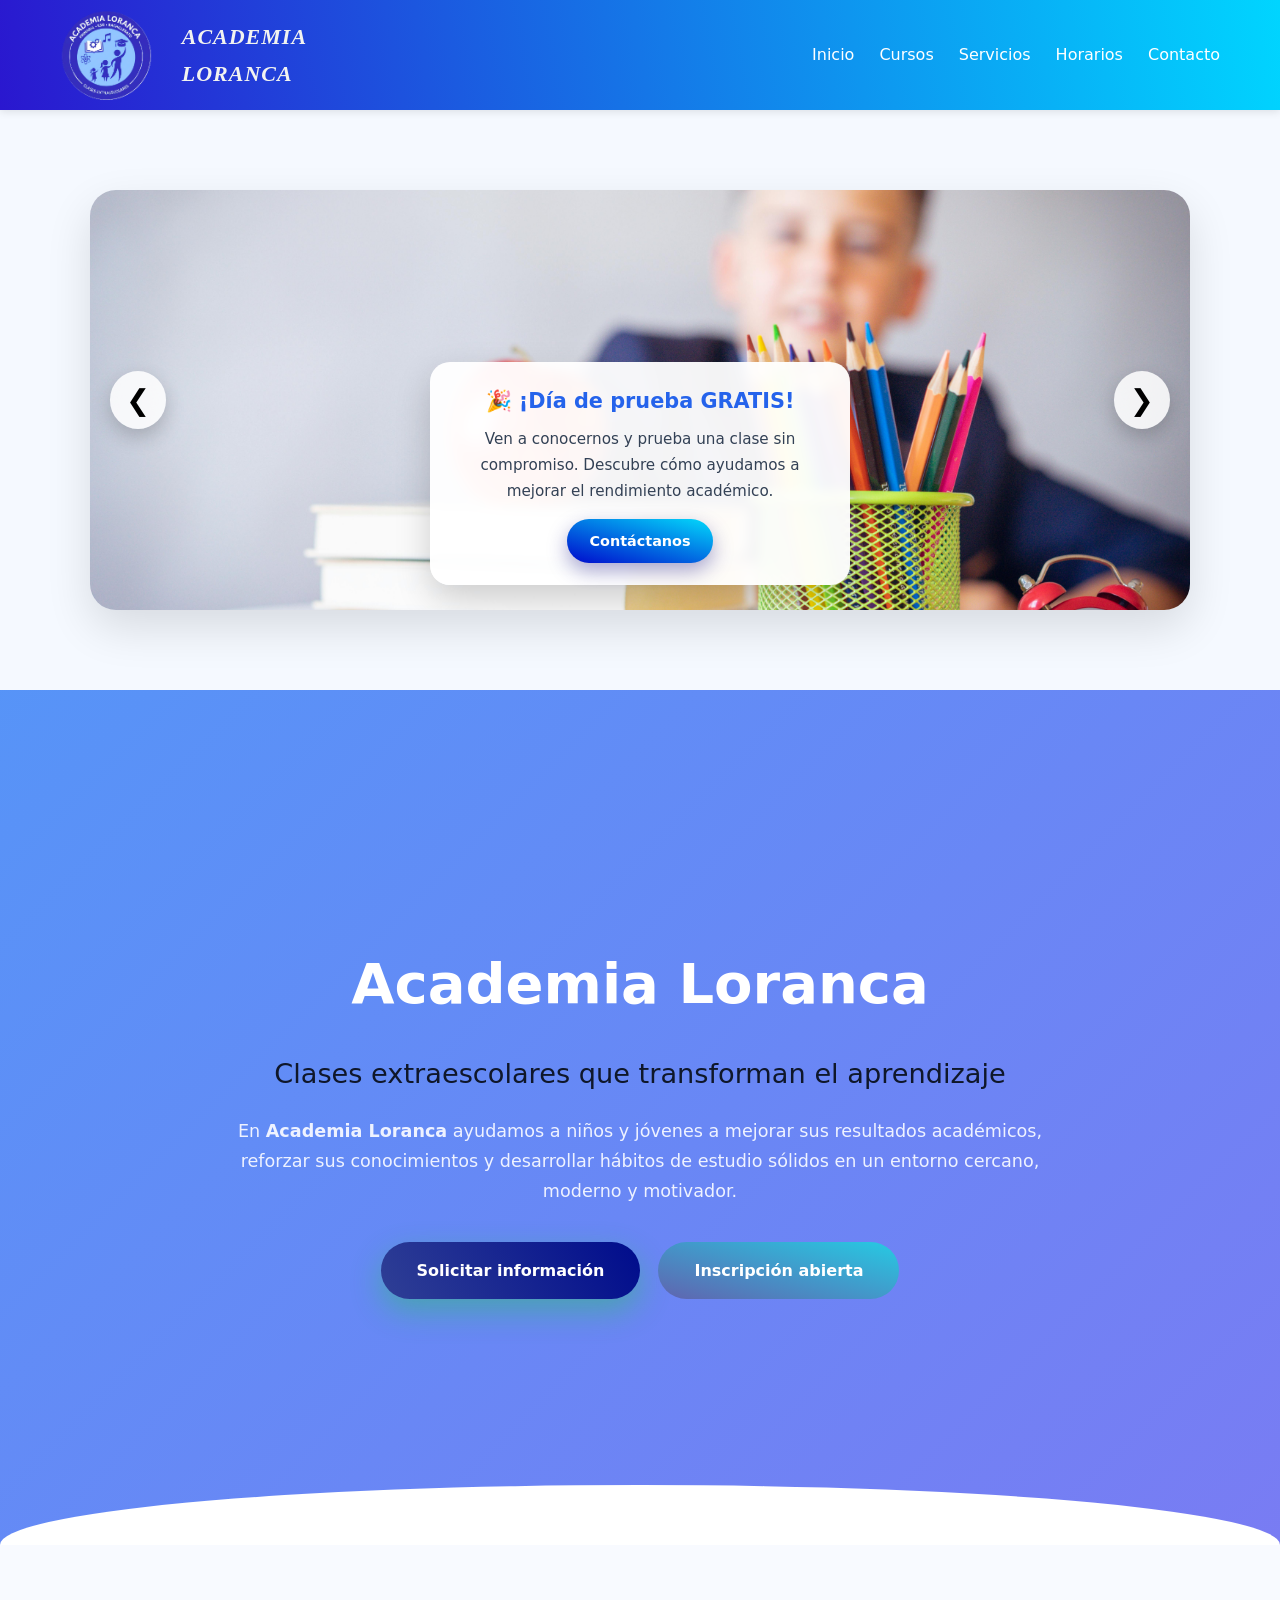
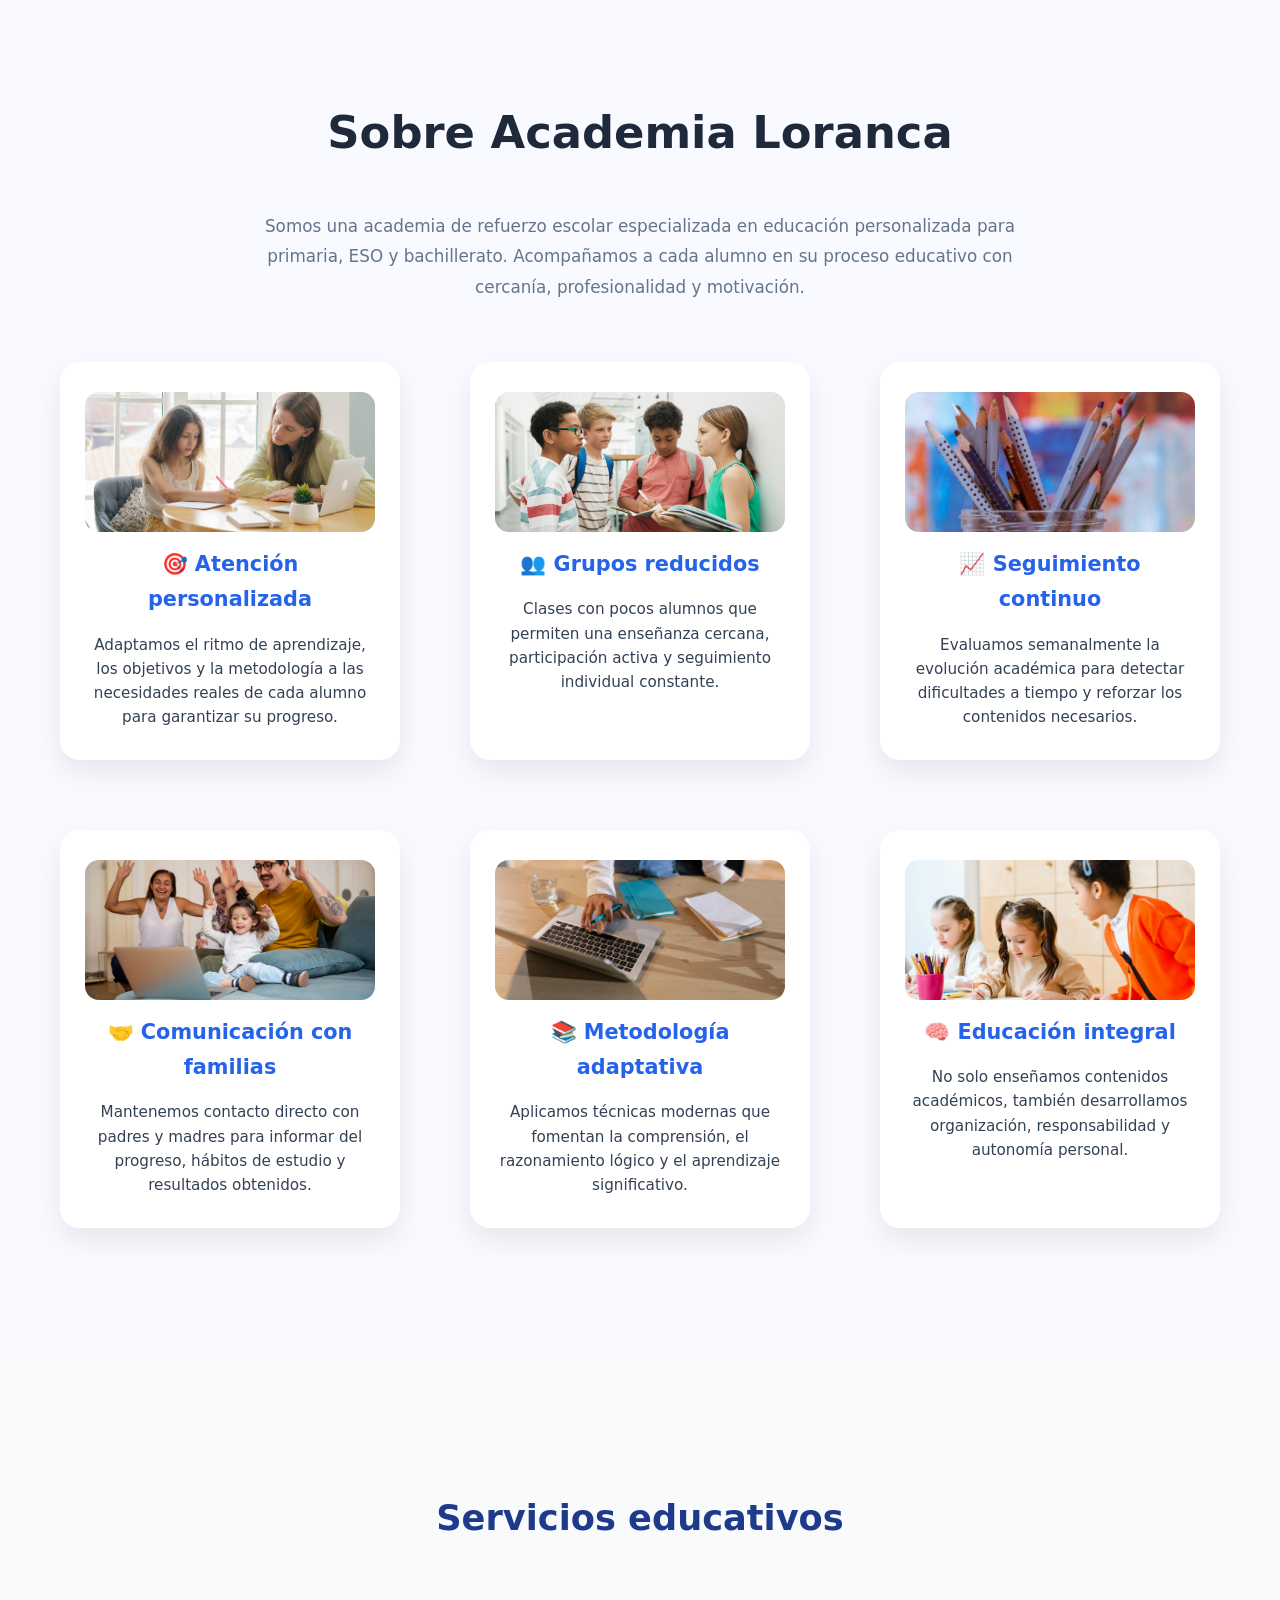
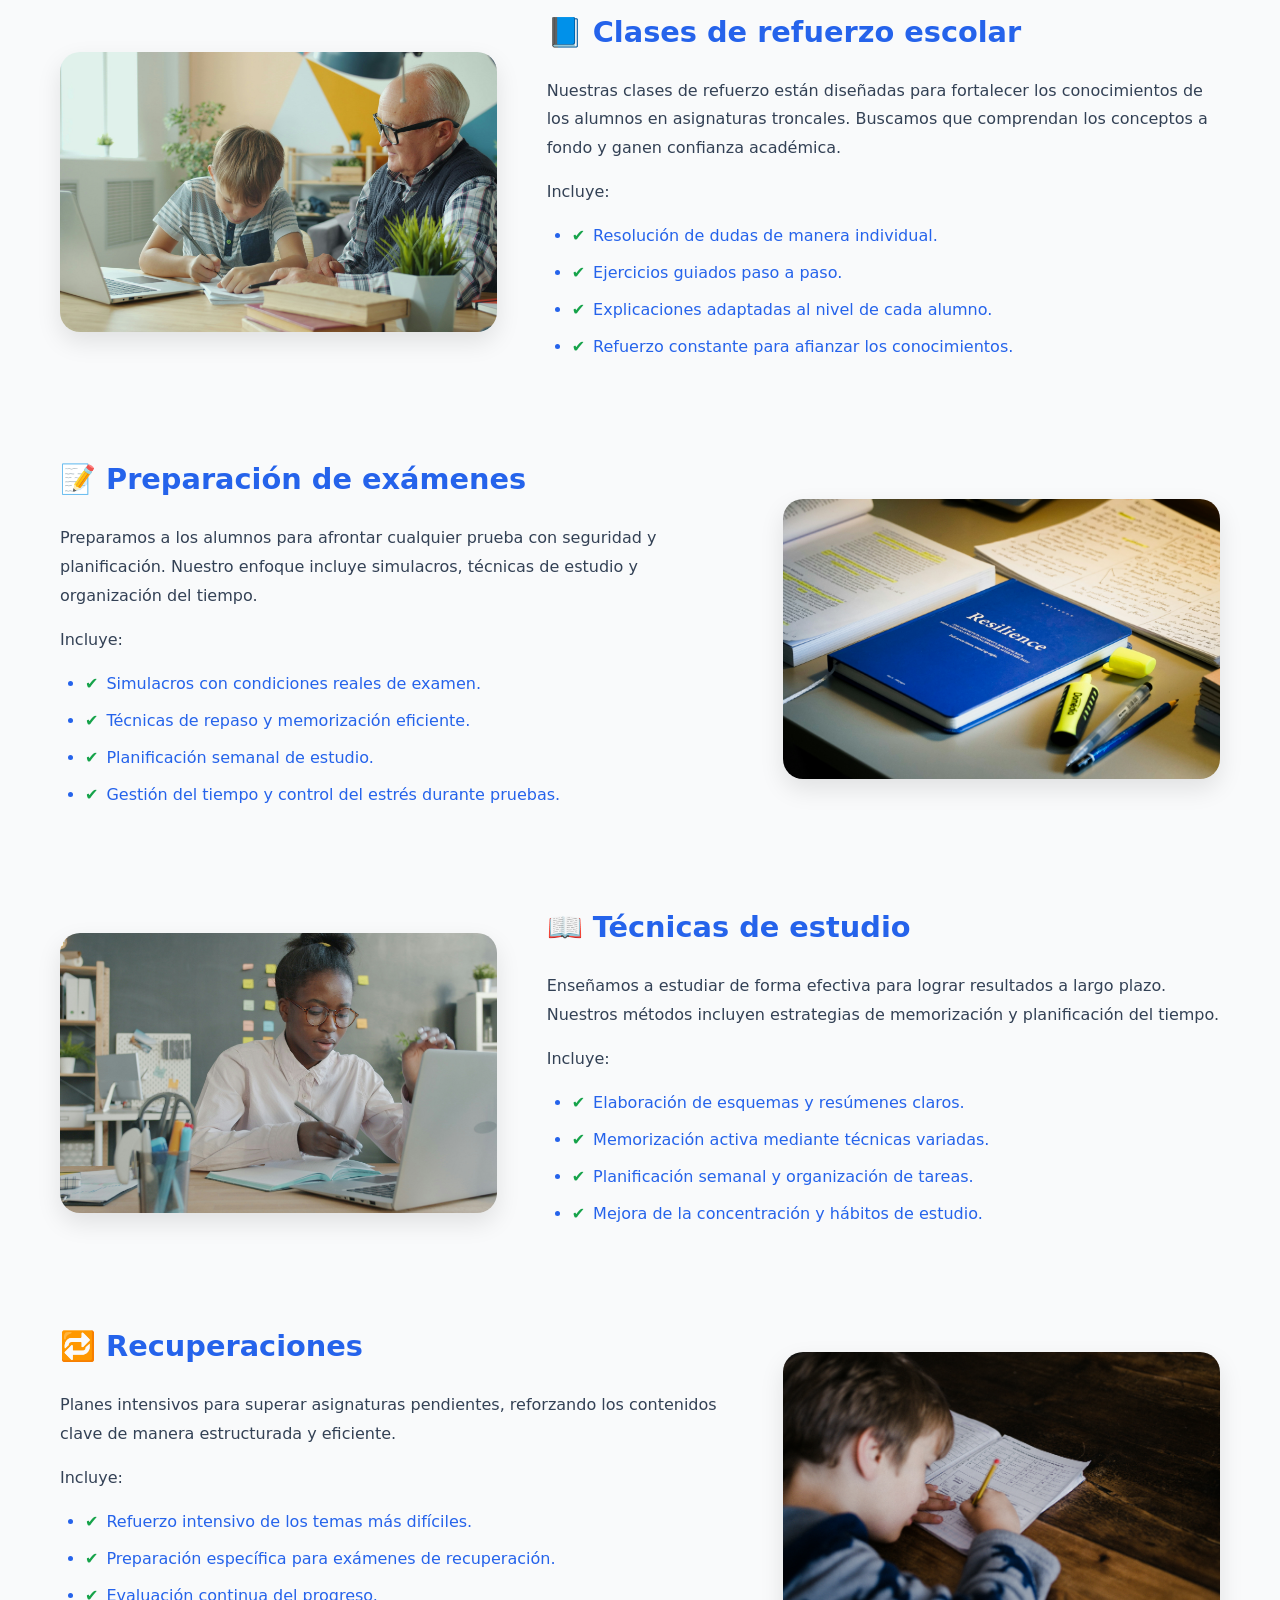
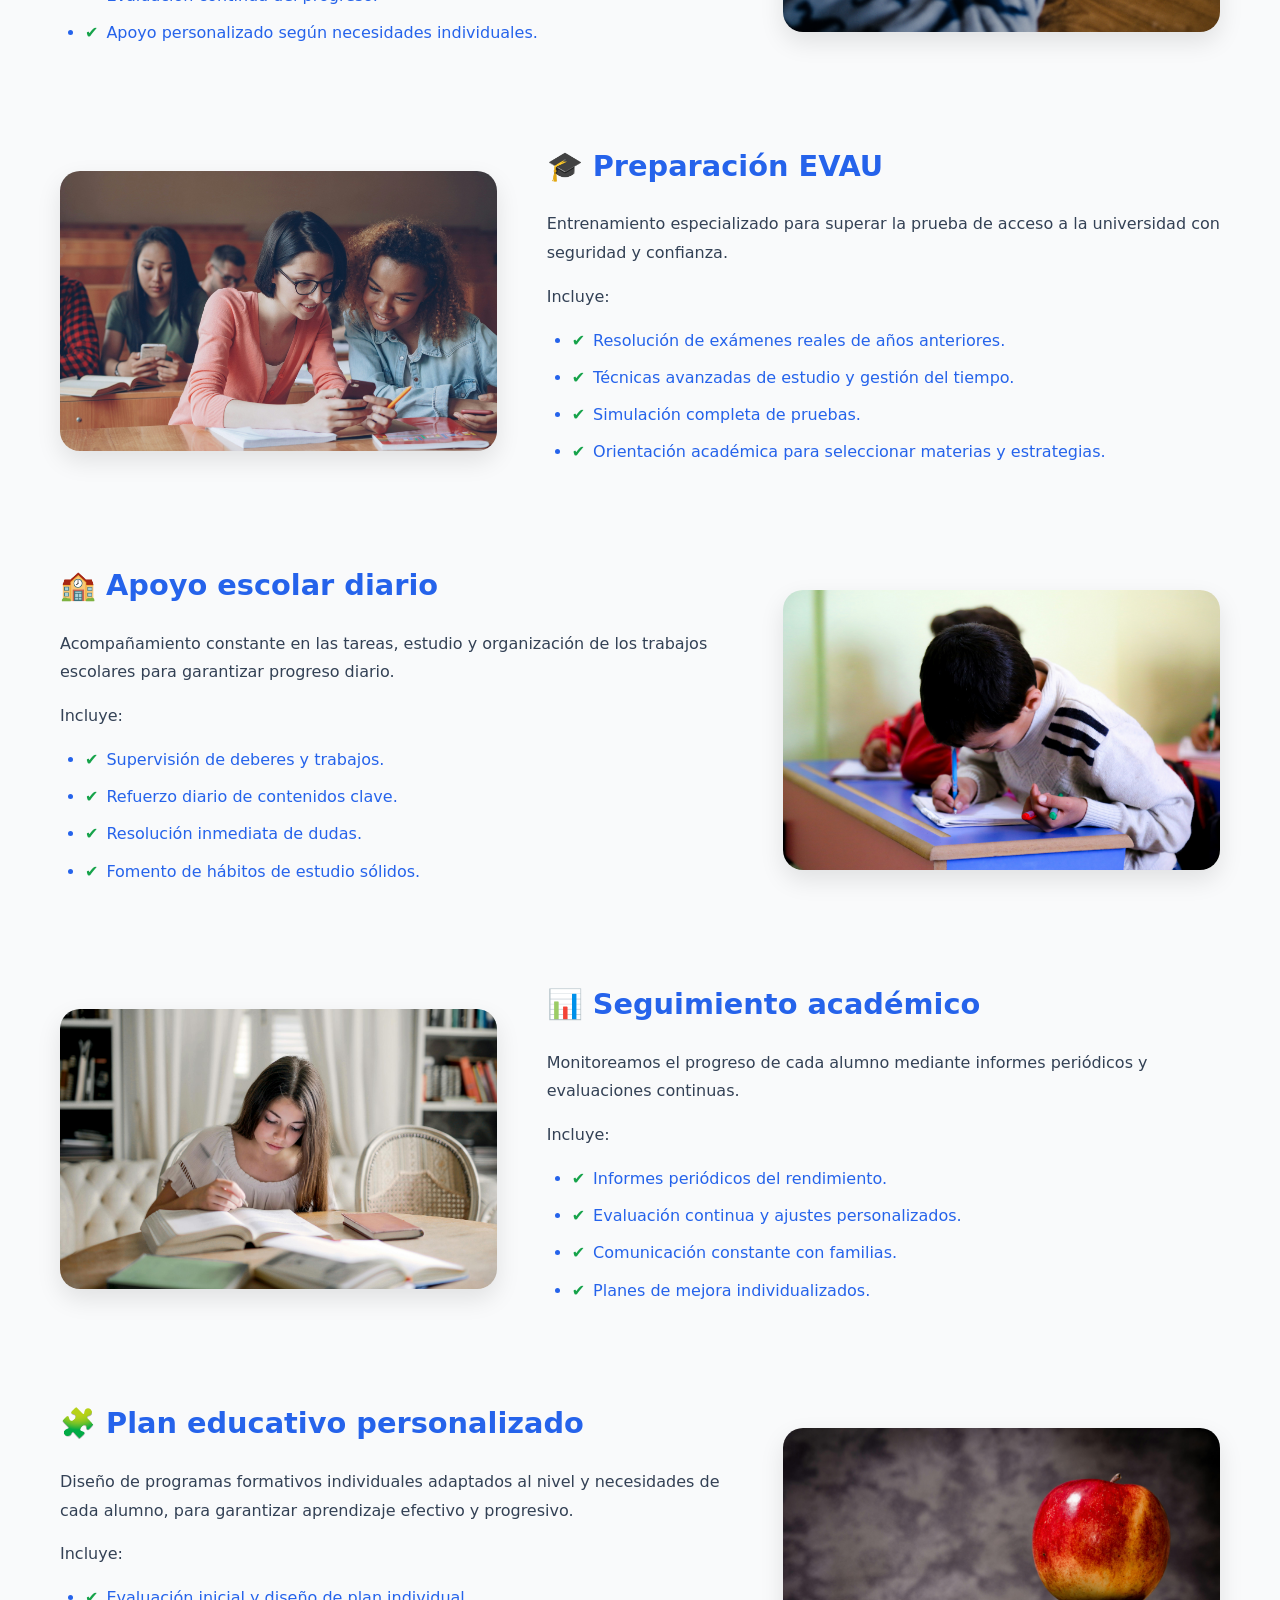
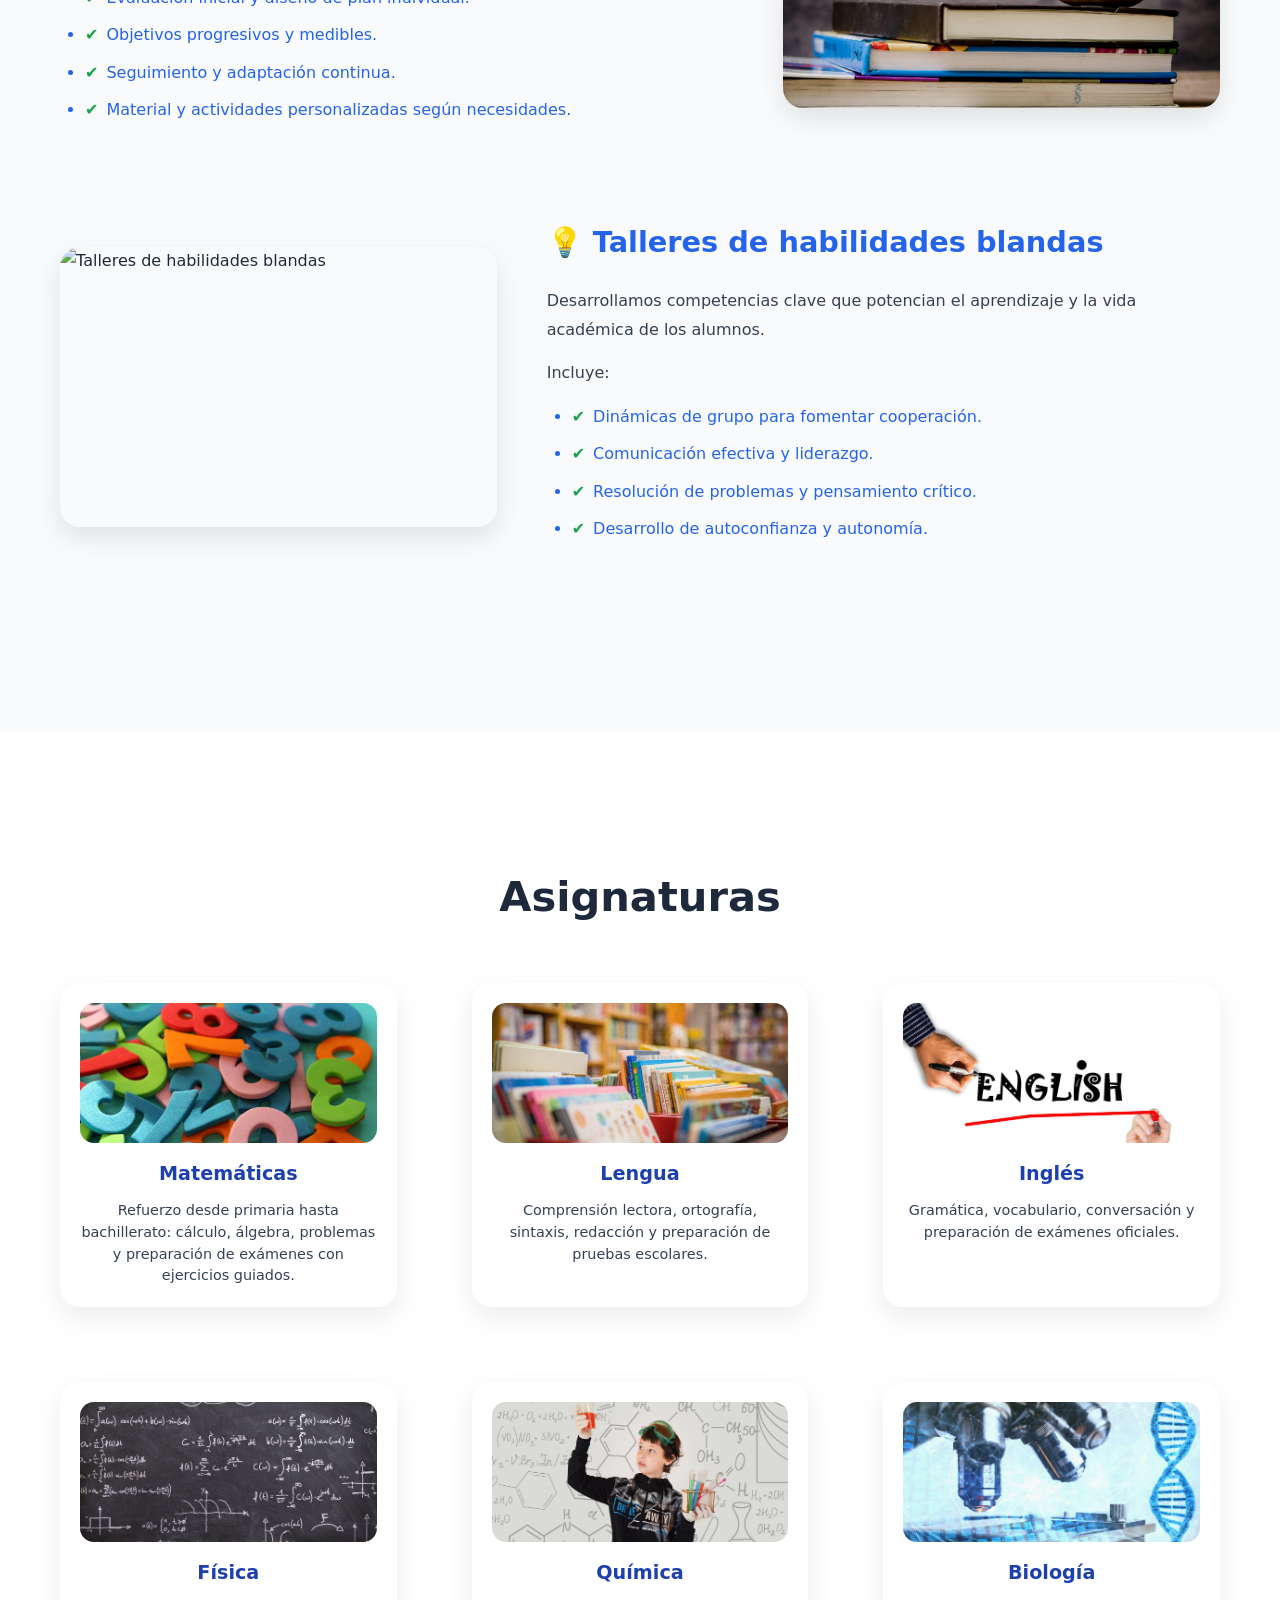
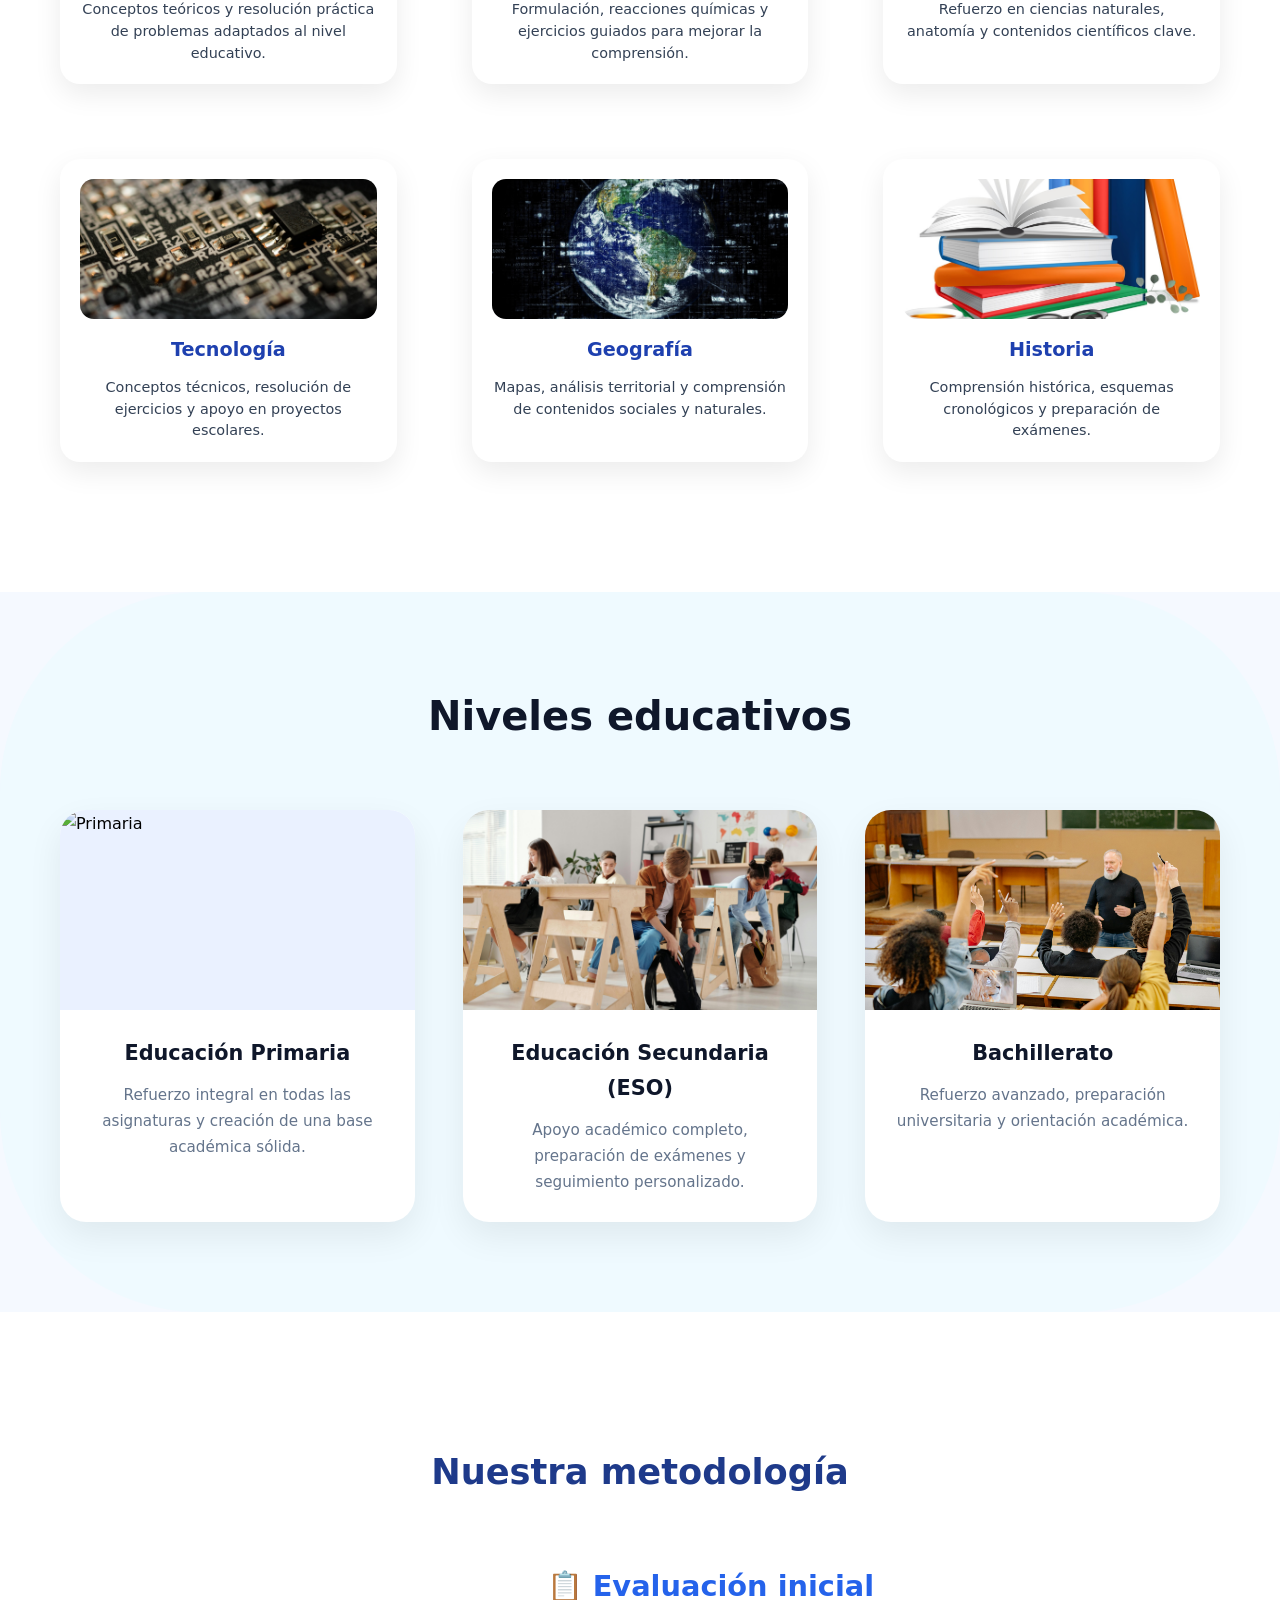
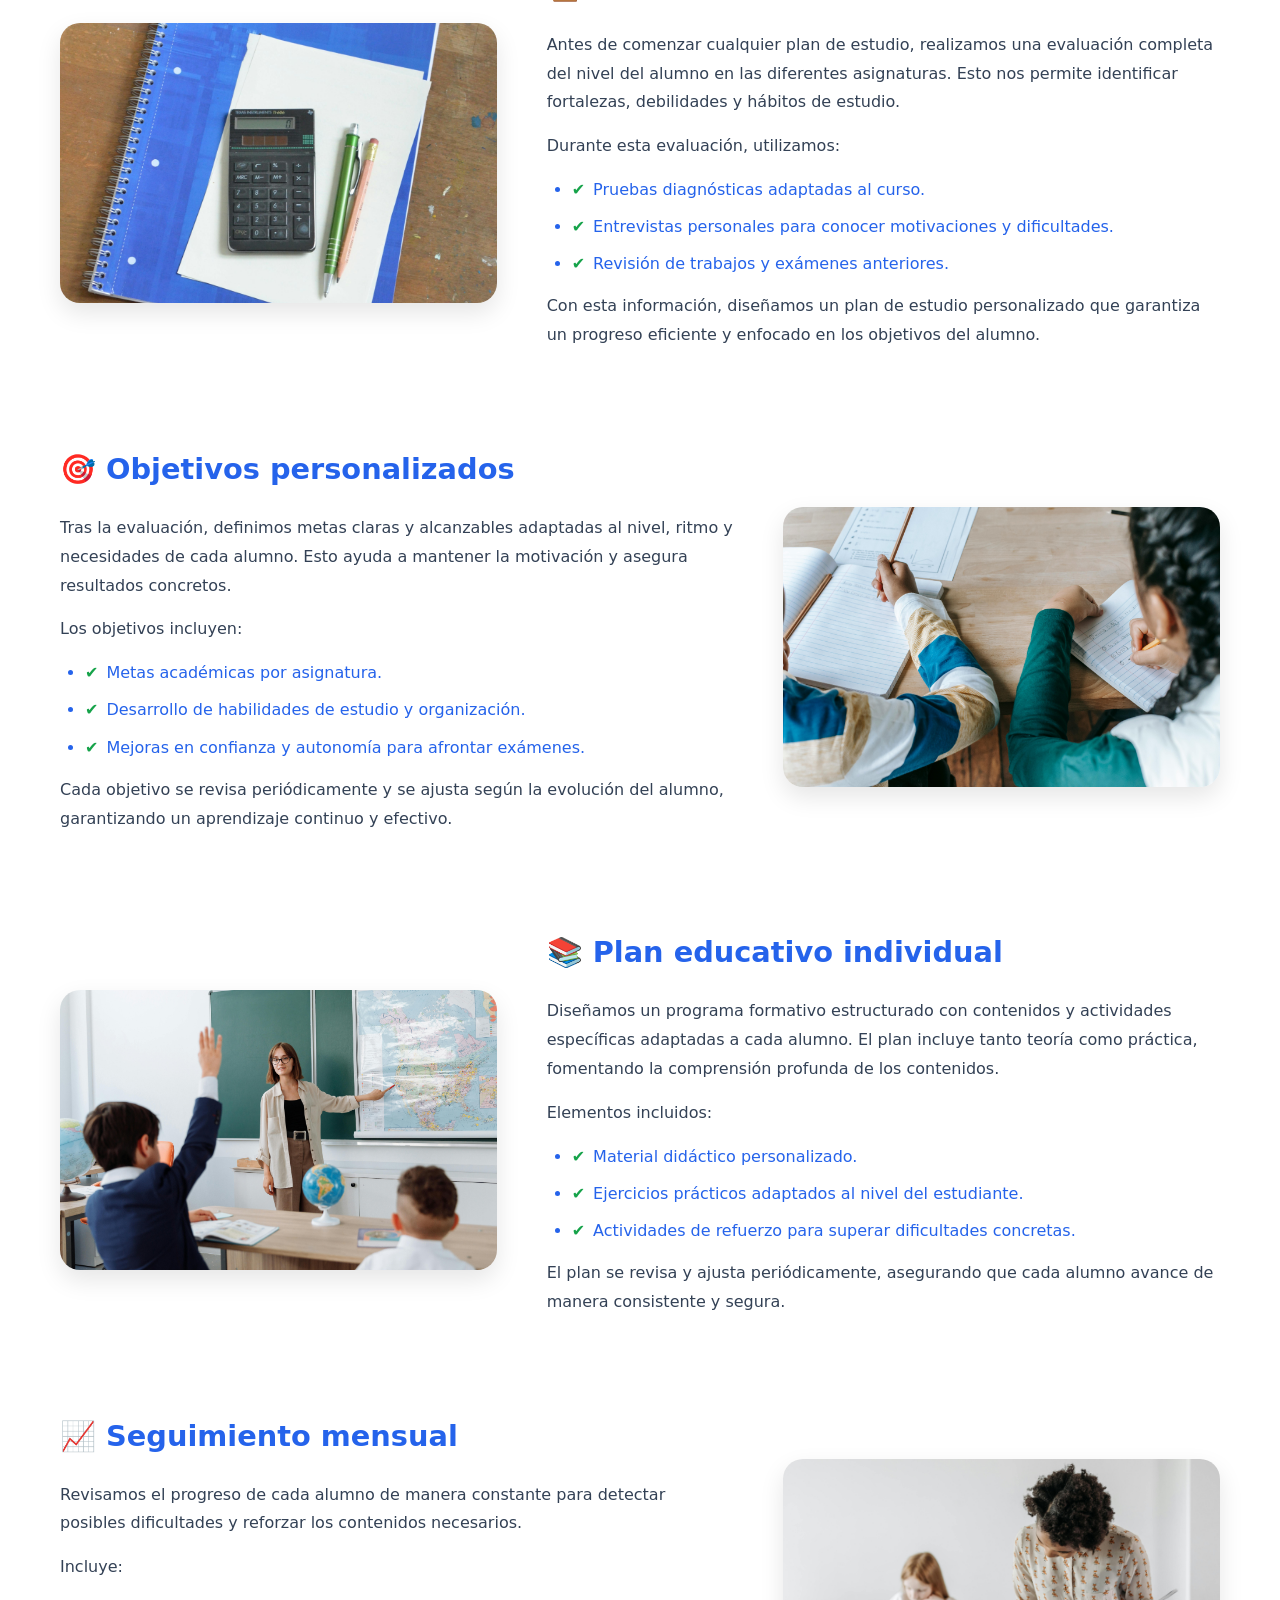
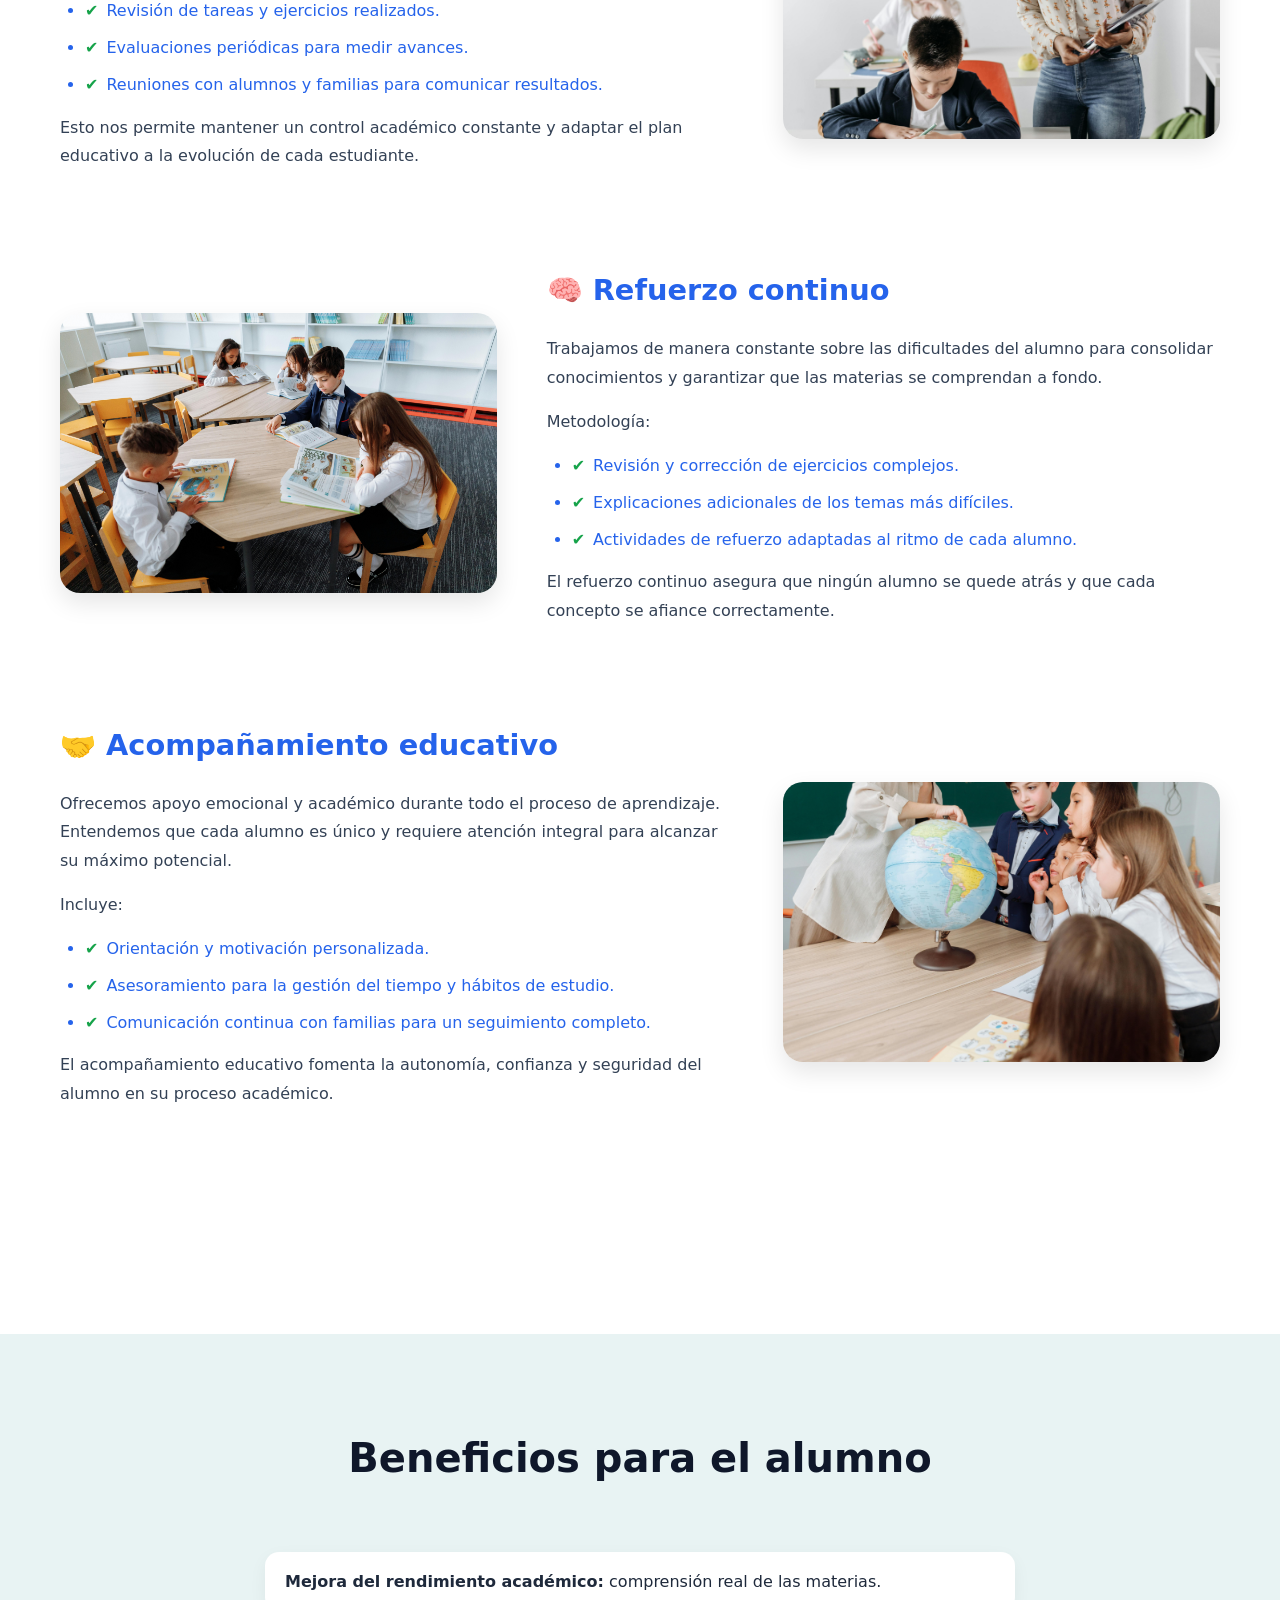
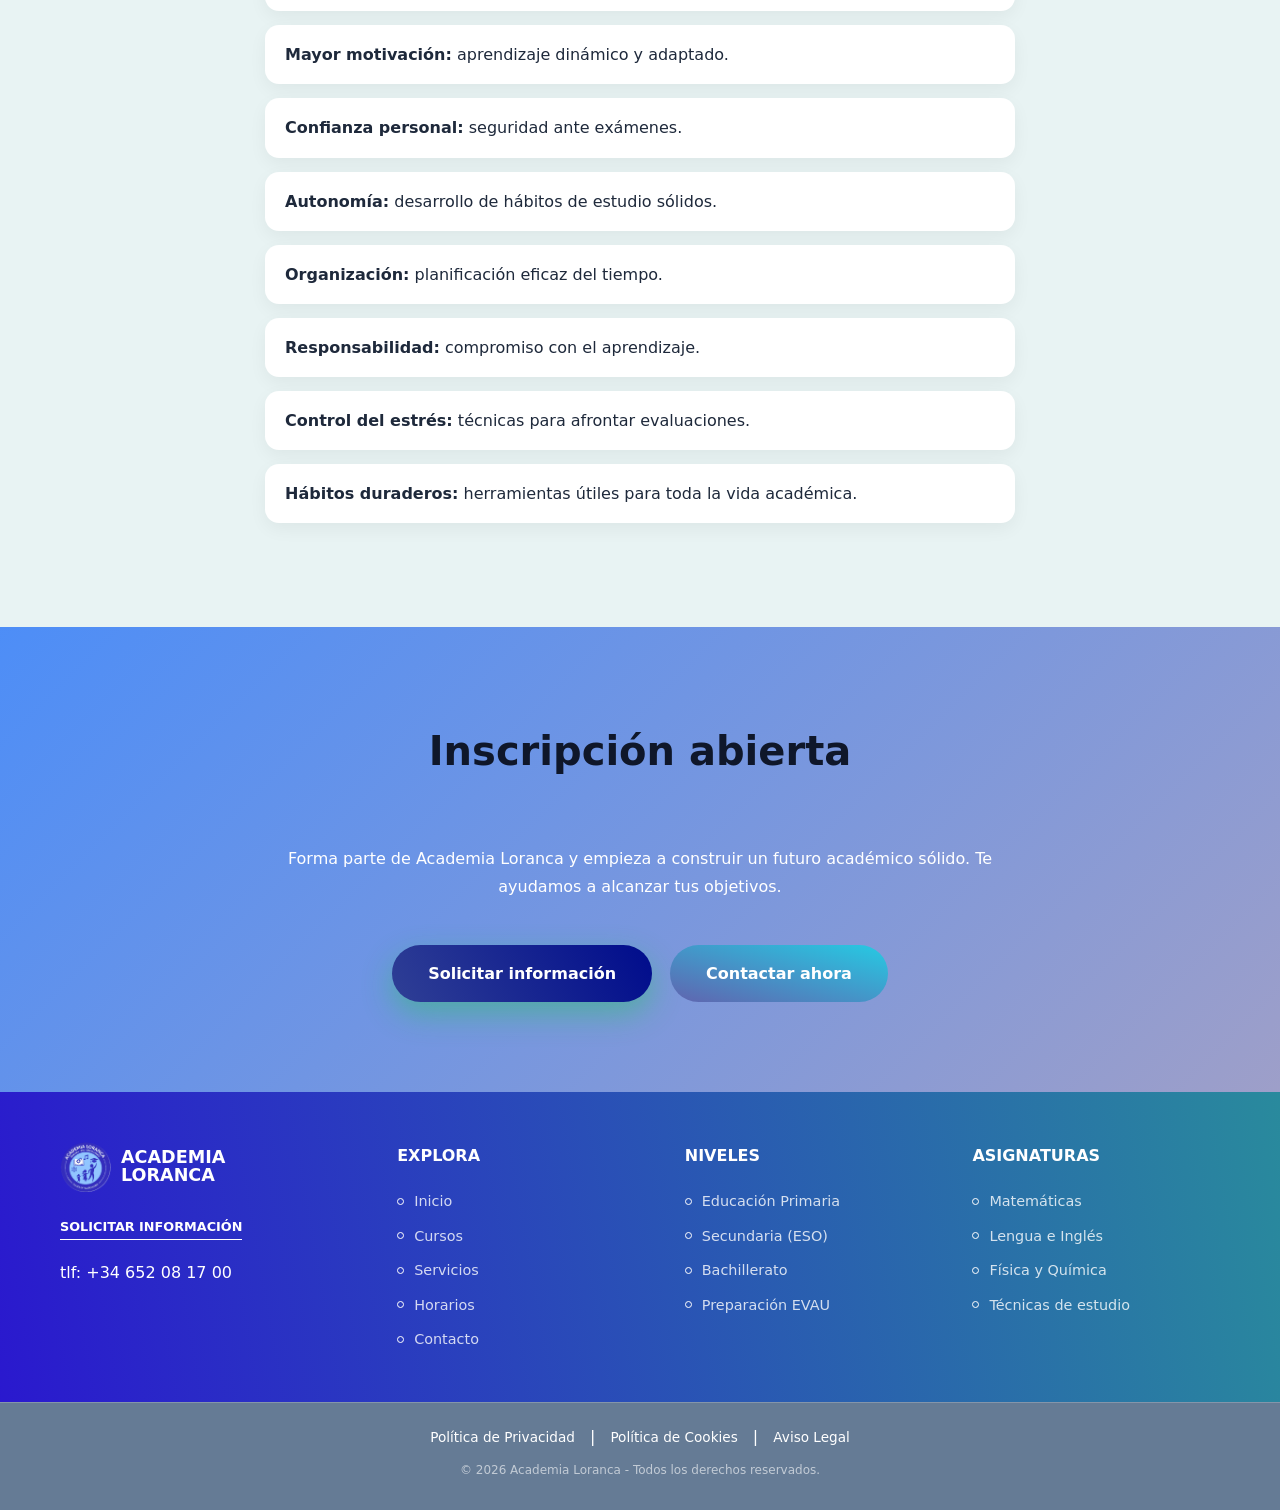
==== commit 4d4316e6: "LINKS-Funcionamiento-Temporal" ====
--- a/Proyecto-TFG/Index.html
+++ b/Proyecto-TFG/Index.html
@@ -26,11 +26,11 @@
 
             <!--ZONA LINKS-->
             <menu id="menu-header">
-                <a class="link-encabezado">Inicio</a>
-                <a class="link-encabezado">Cursos</a>
+                <a class="link-encabezado" href="Index.html">Inicio</a>
+                <a class="link-encabezado" href="parte-html/grupos.html">Cursos</a>
                 <a class="link-encabezado">Servicios</a>
                 <a class="link-encabezado">Horarios</a>
-                <a class="link-encabezado">Contacto</a>
+                <a class="link-encabezado" href="parte-html/contactos.html">Contacto</a>
             </menu>
         </div>
     </header>
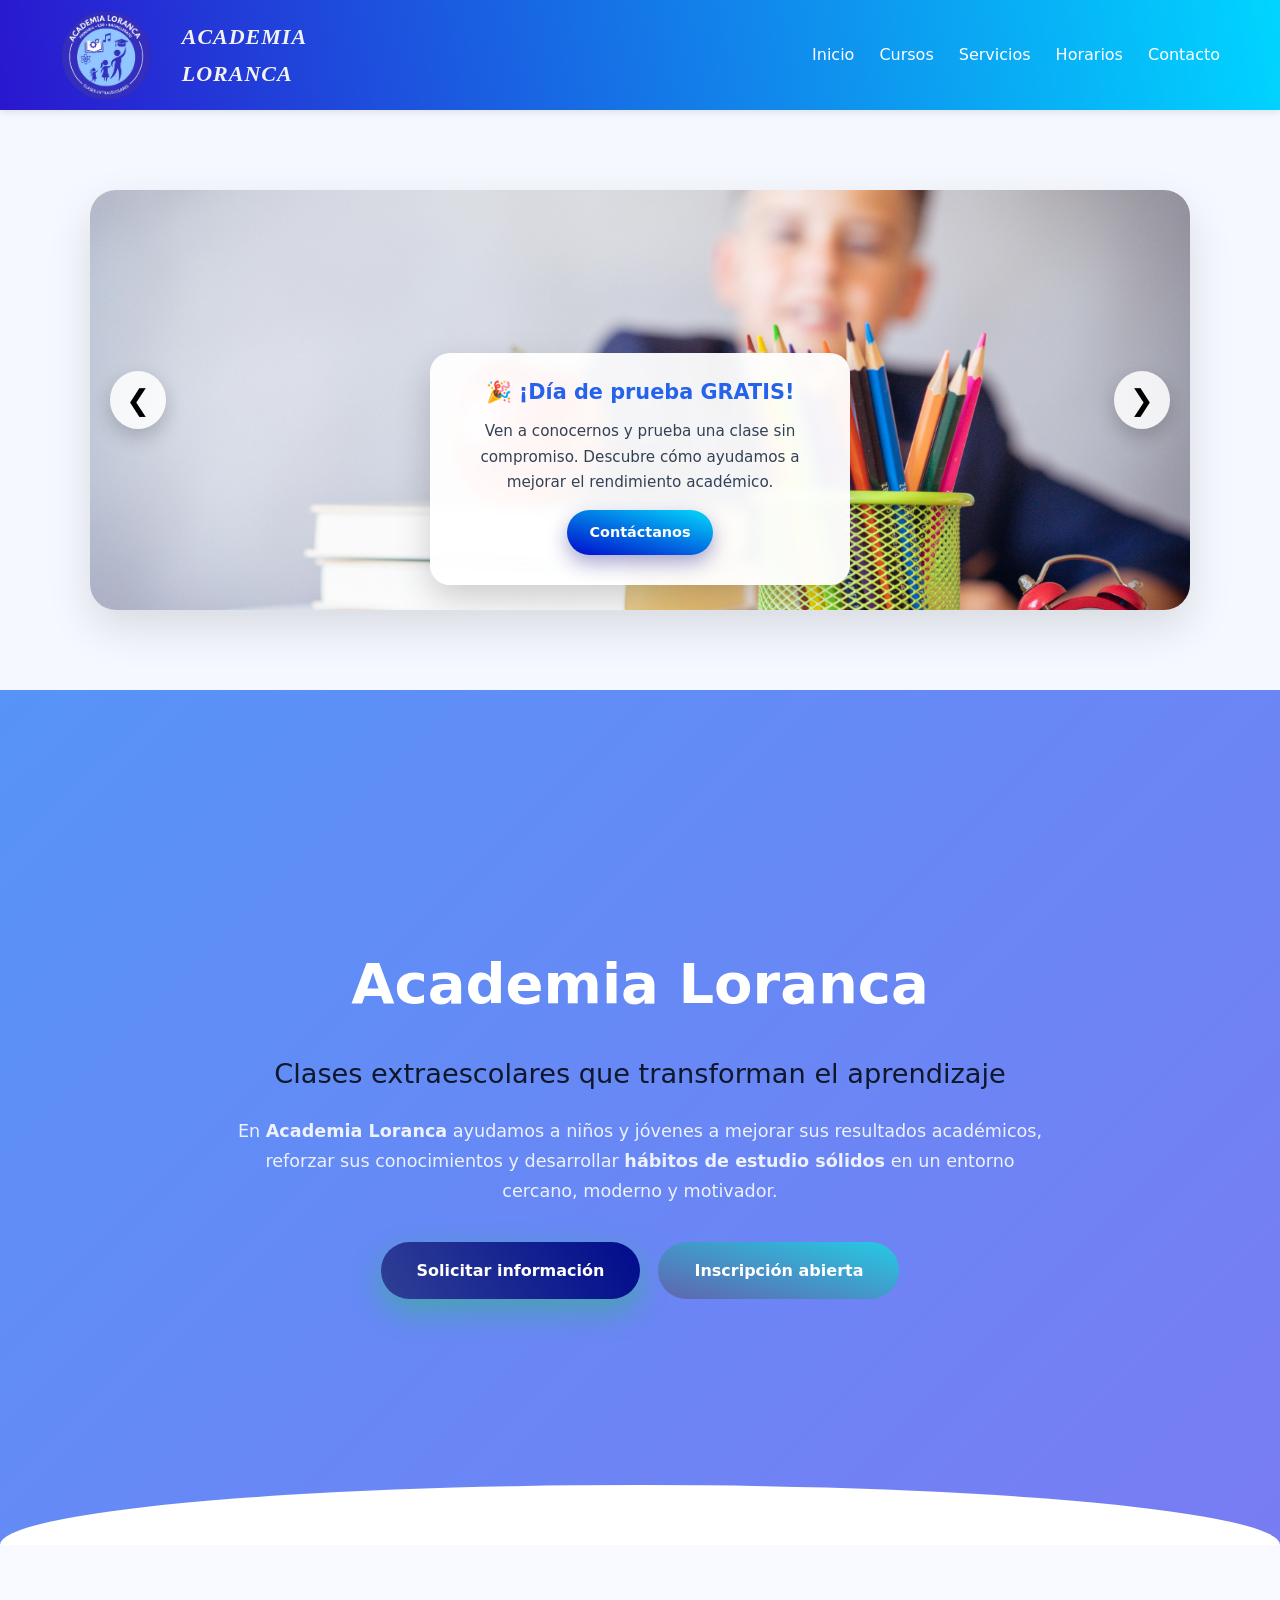
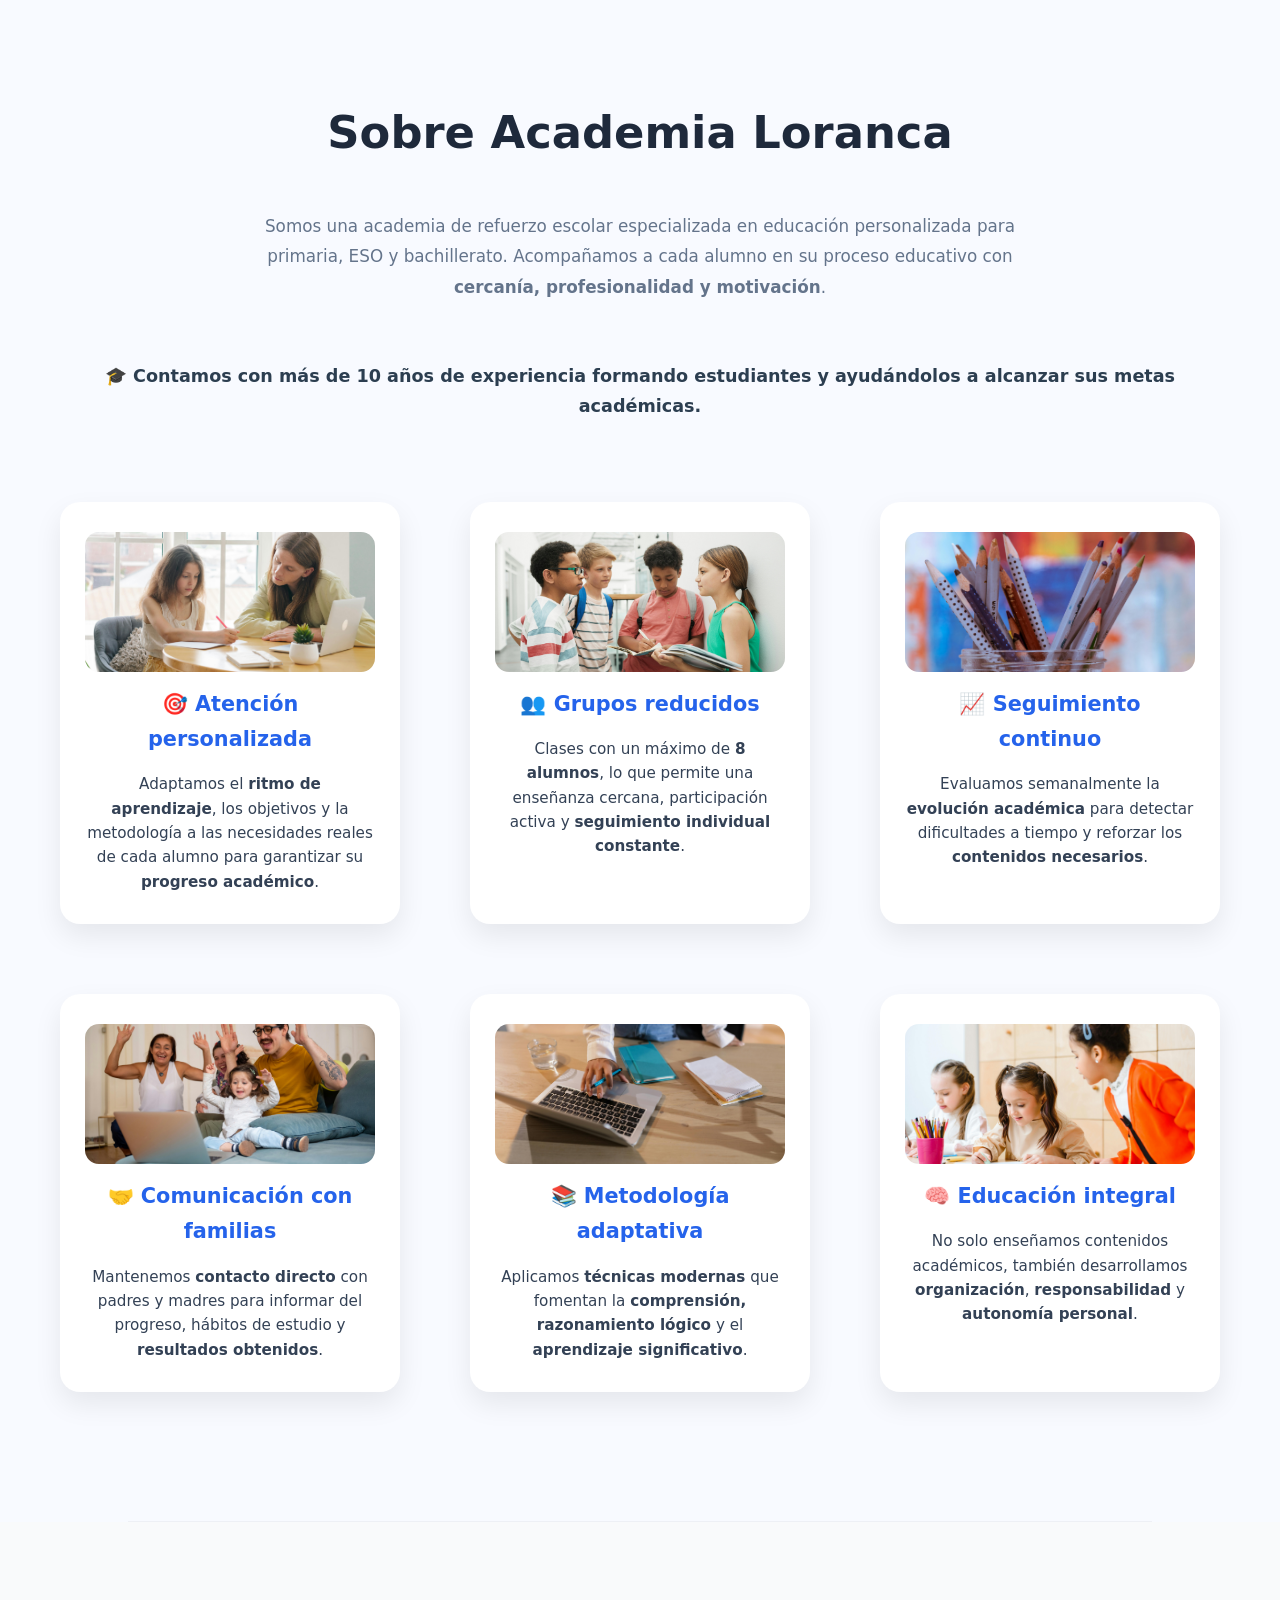
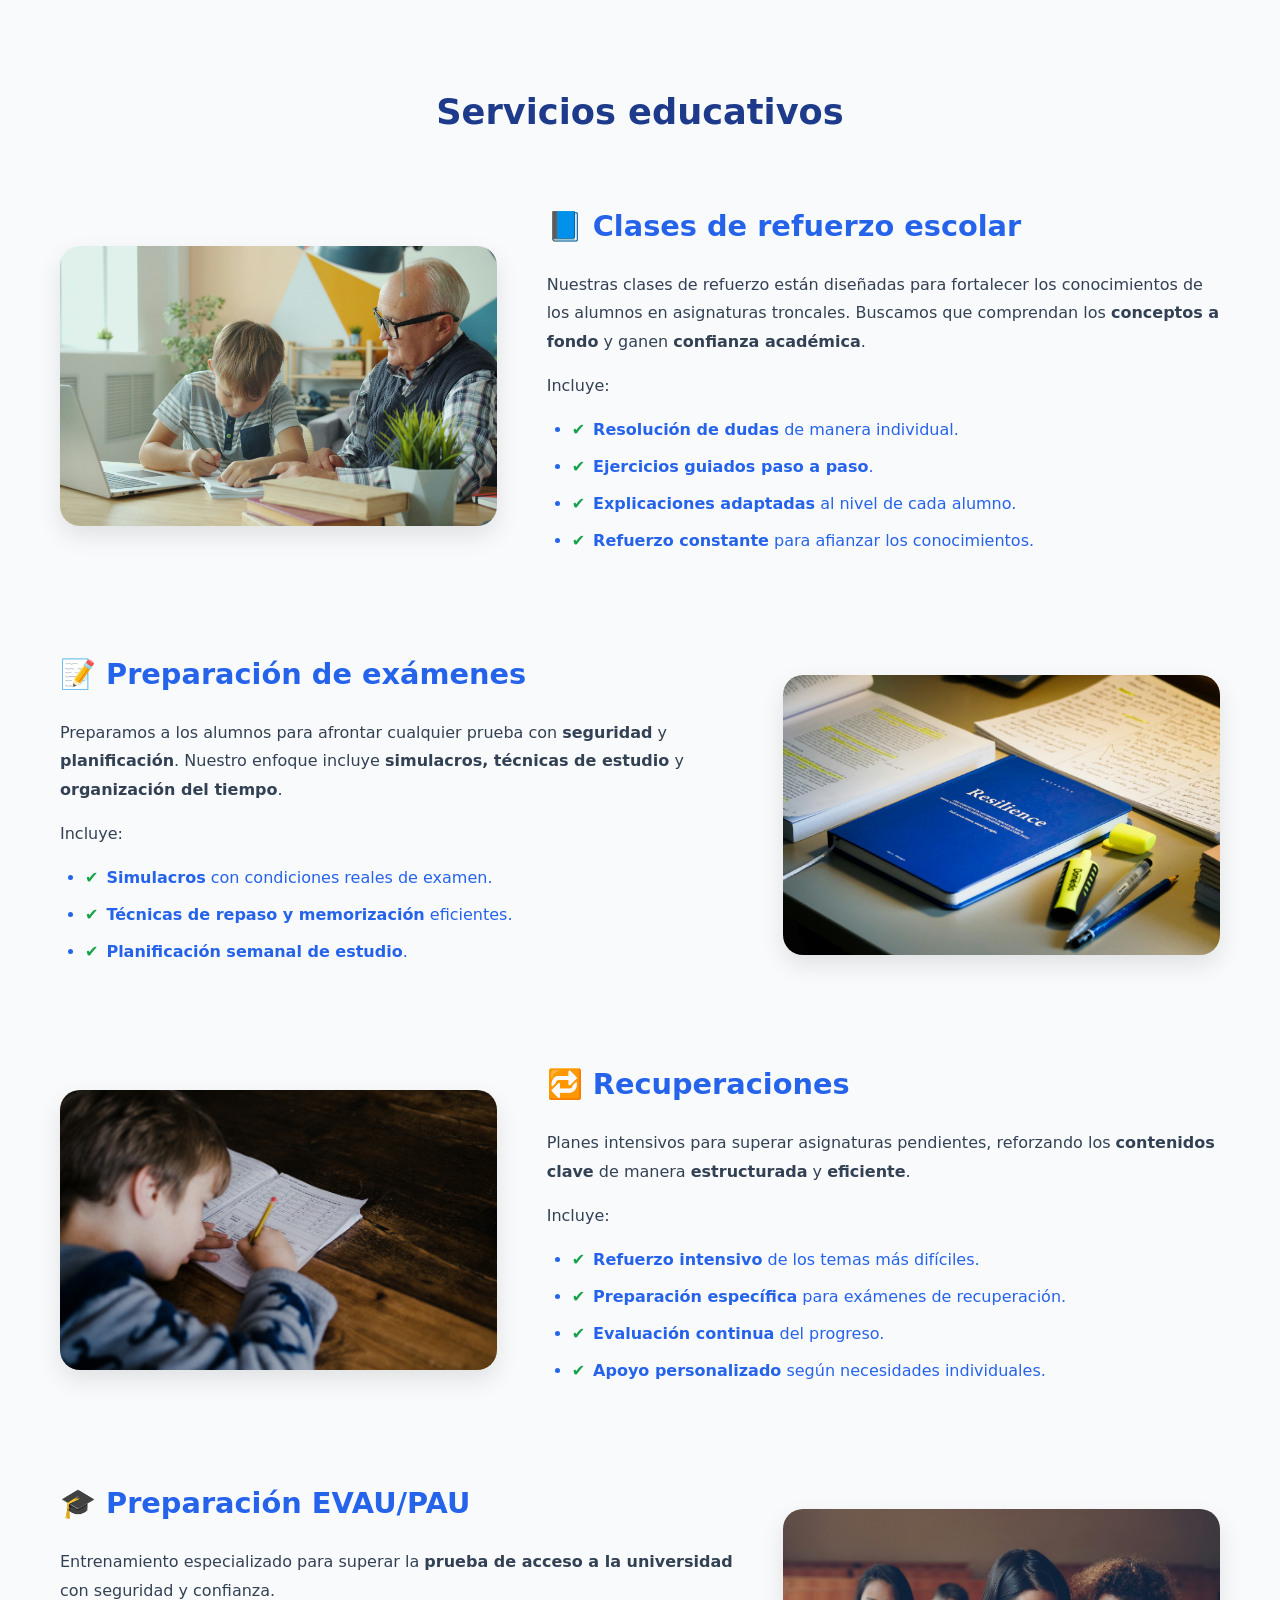
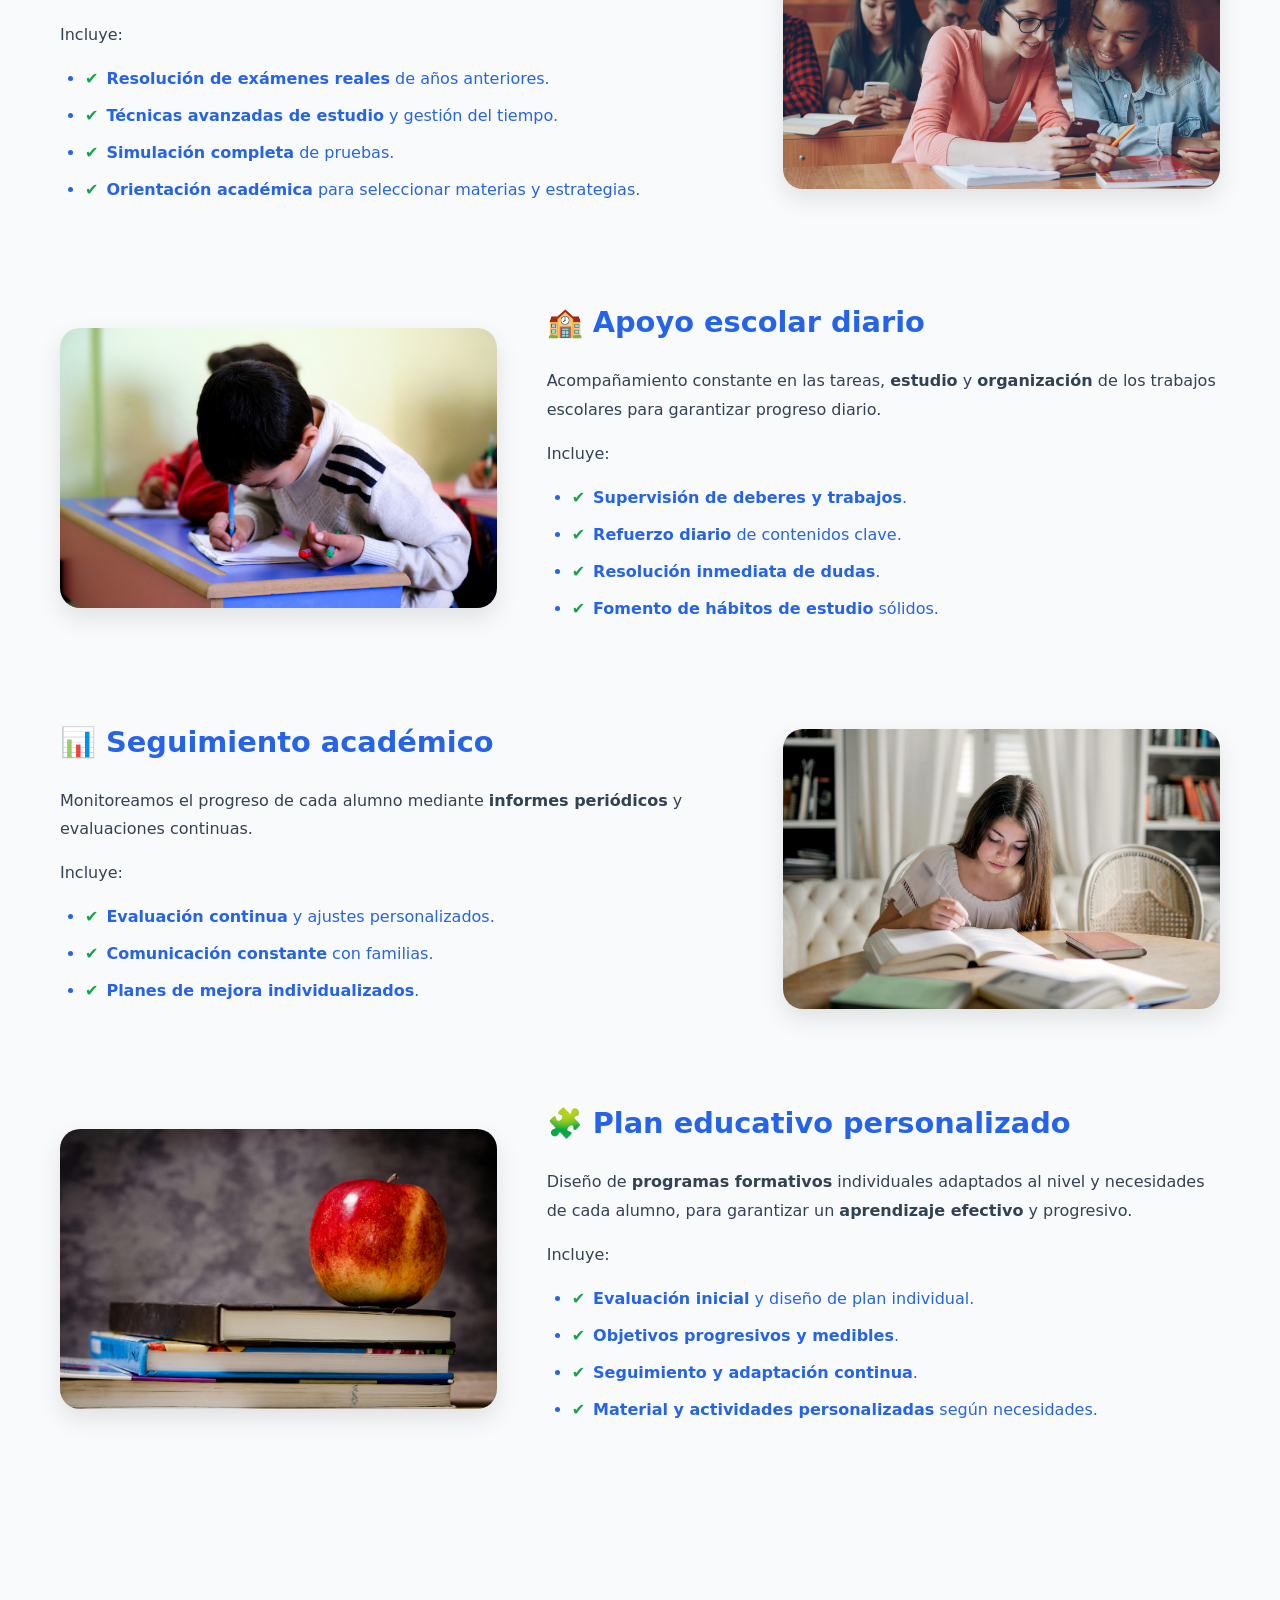
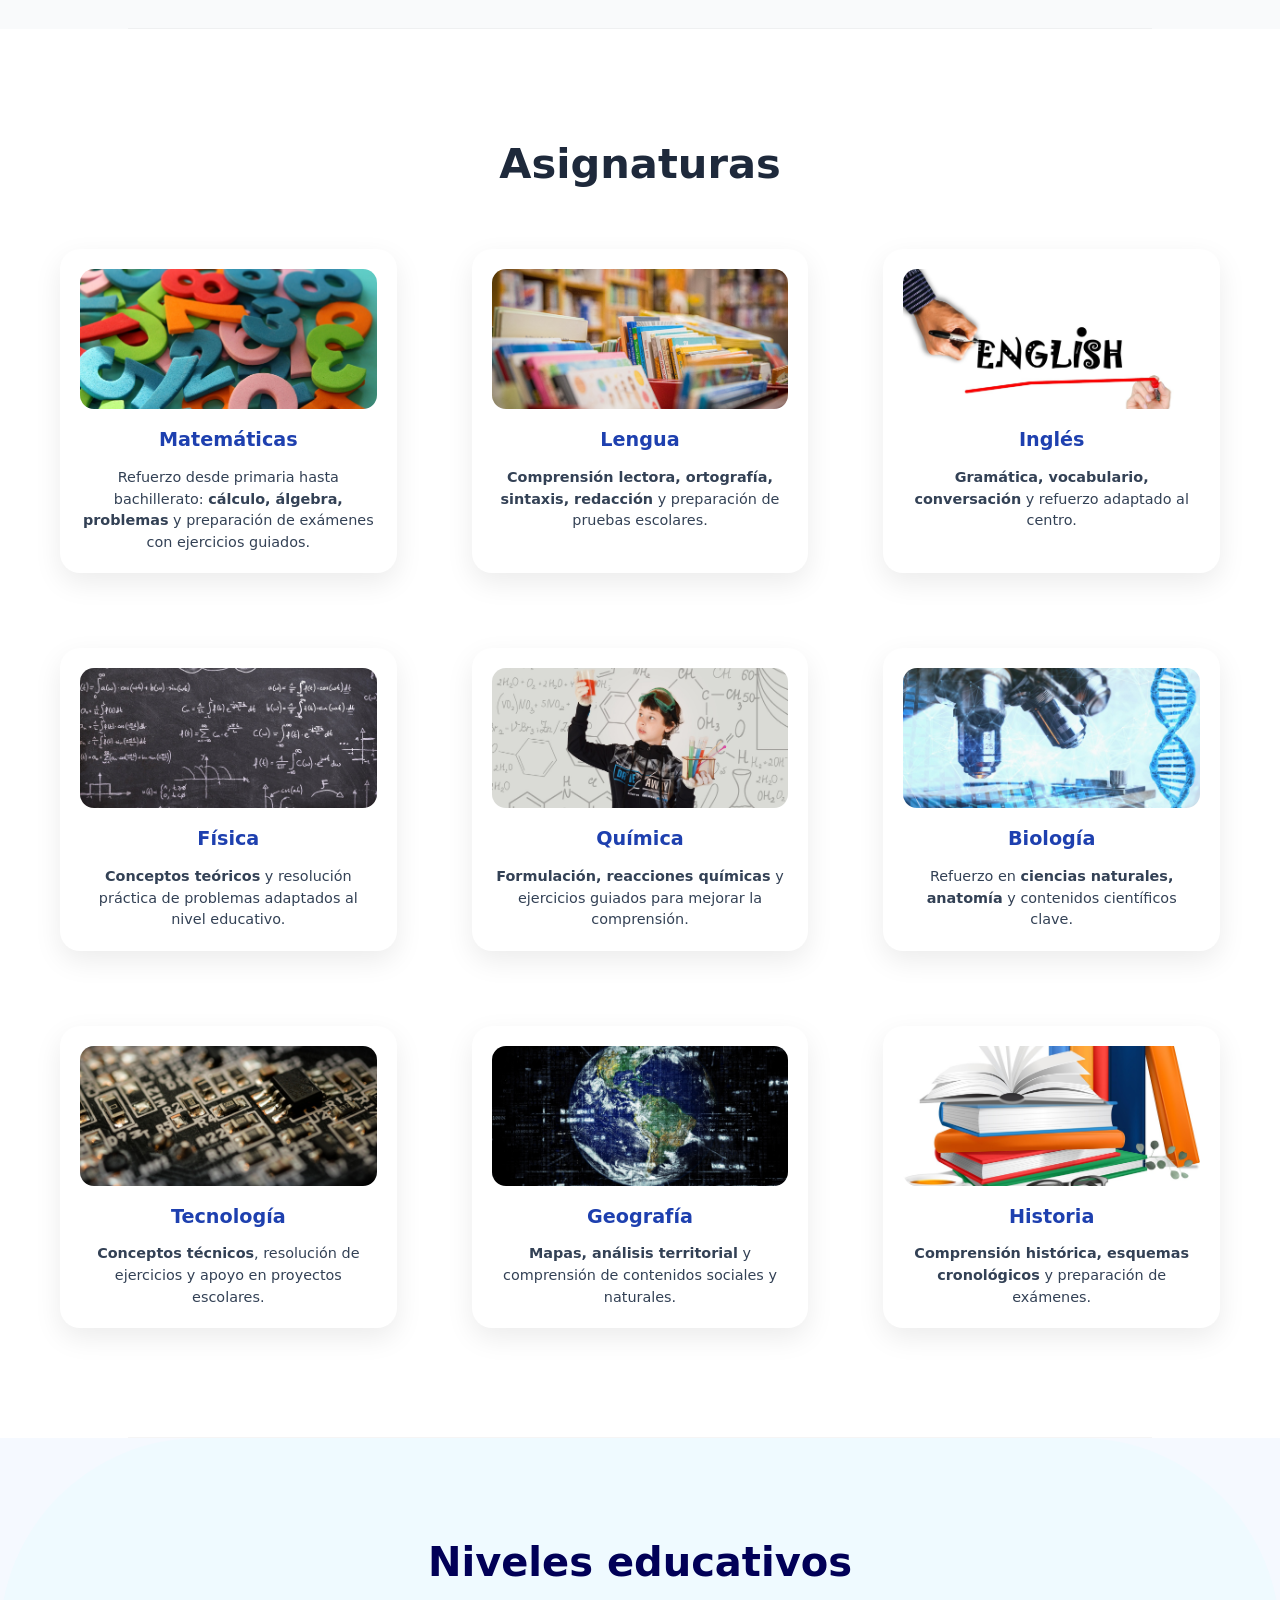
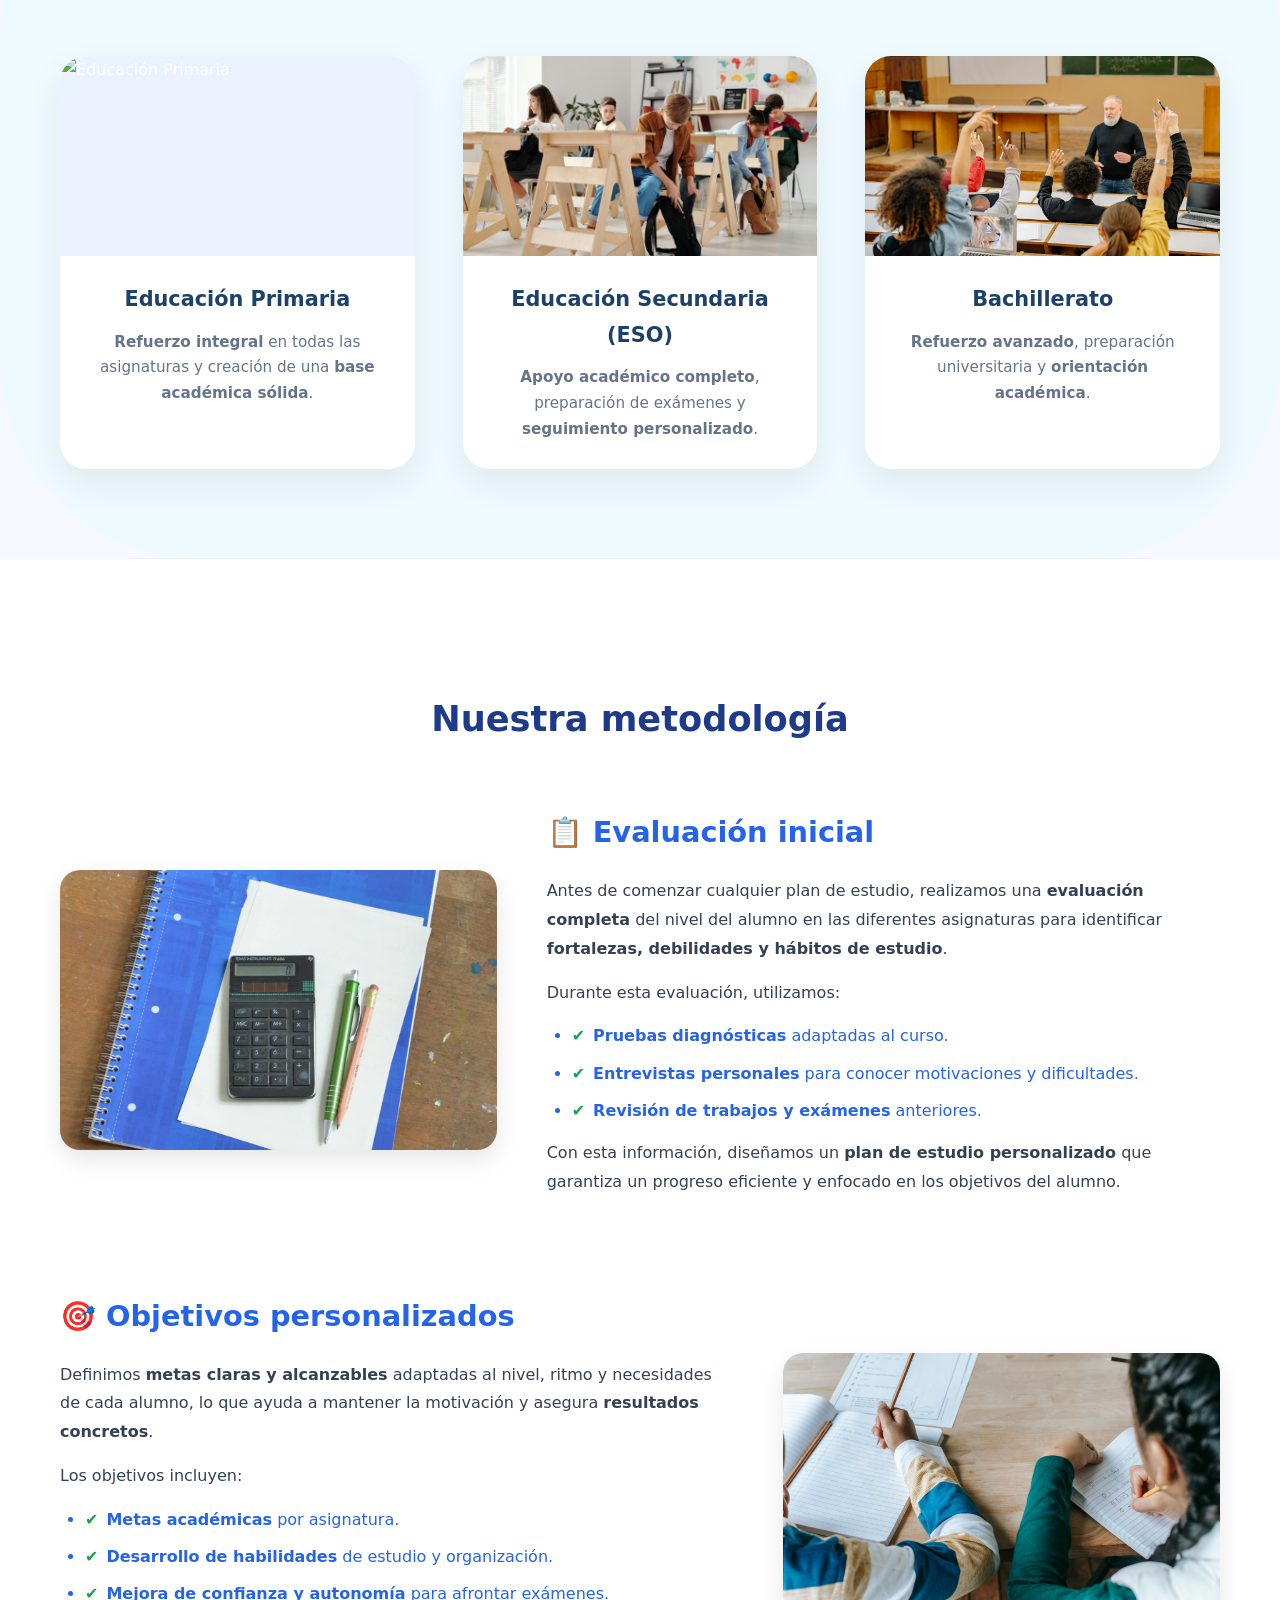
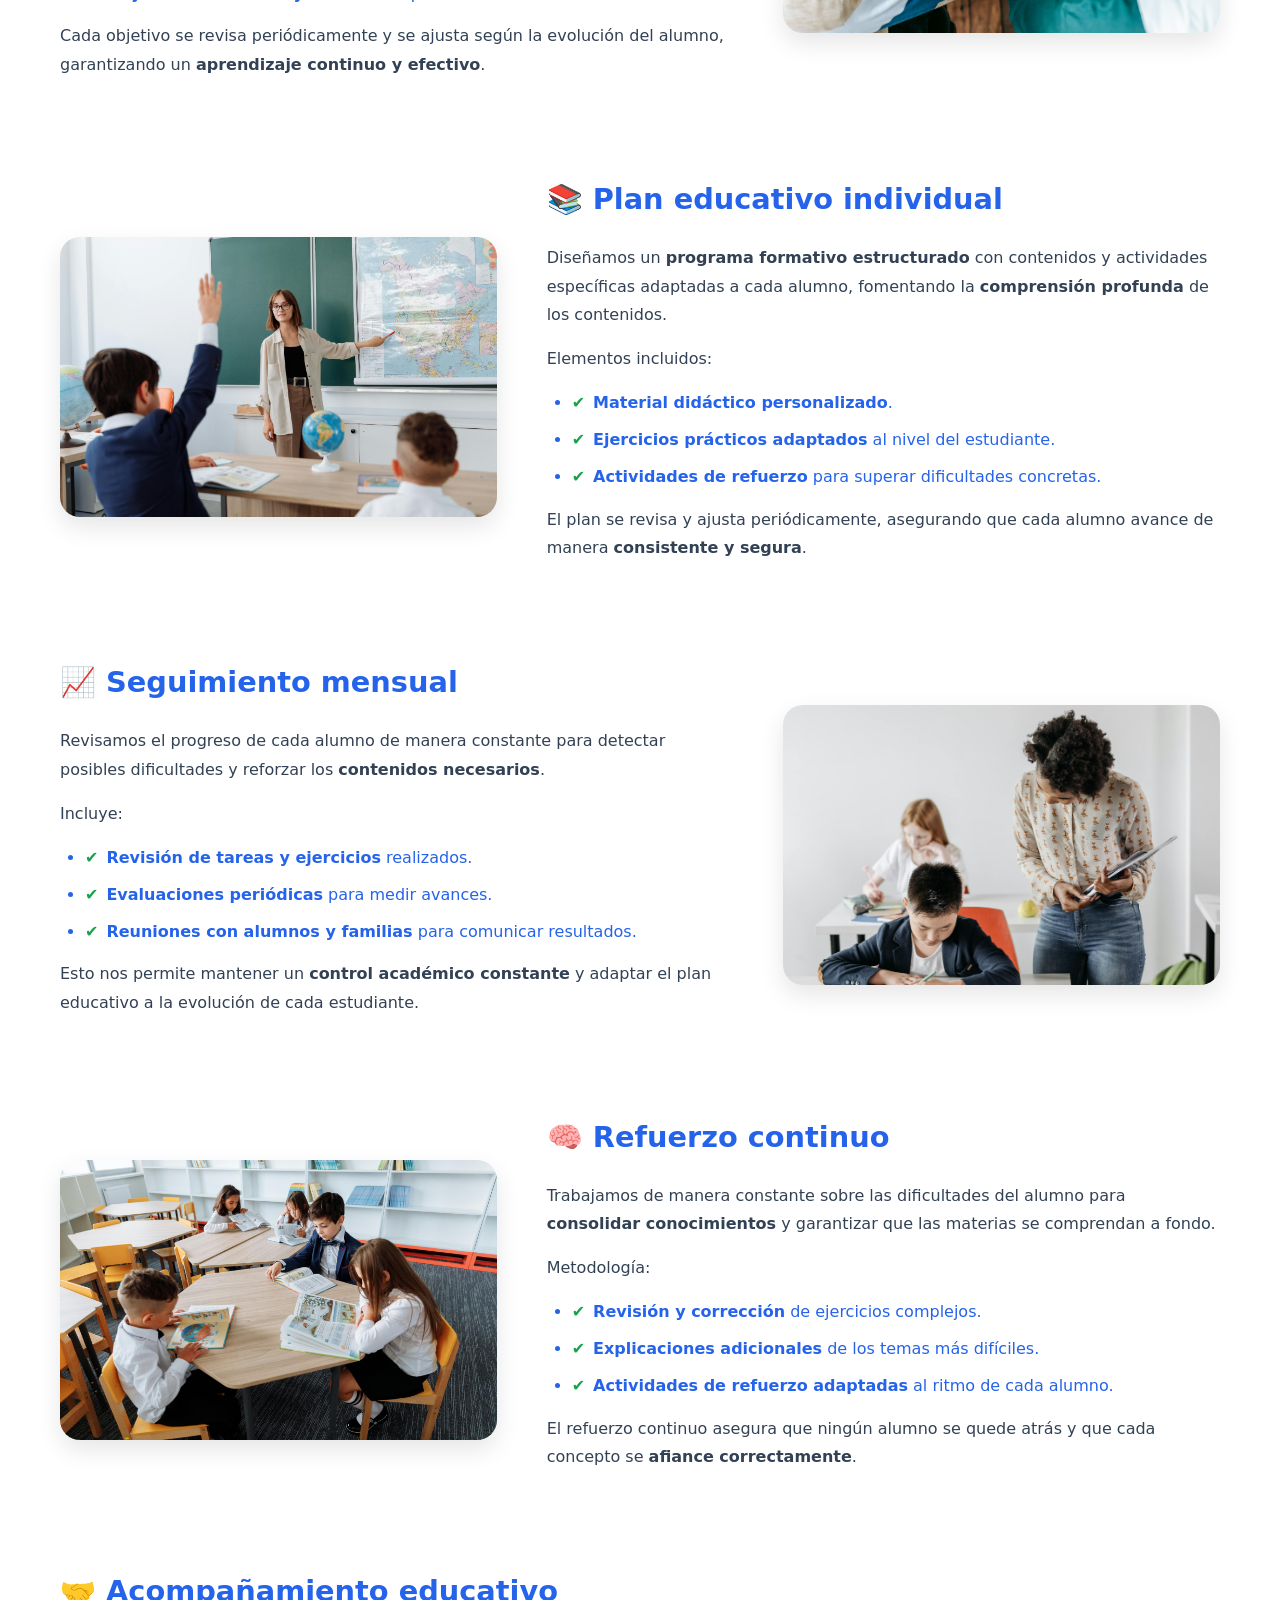
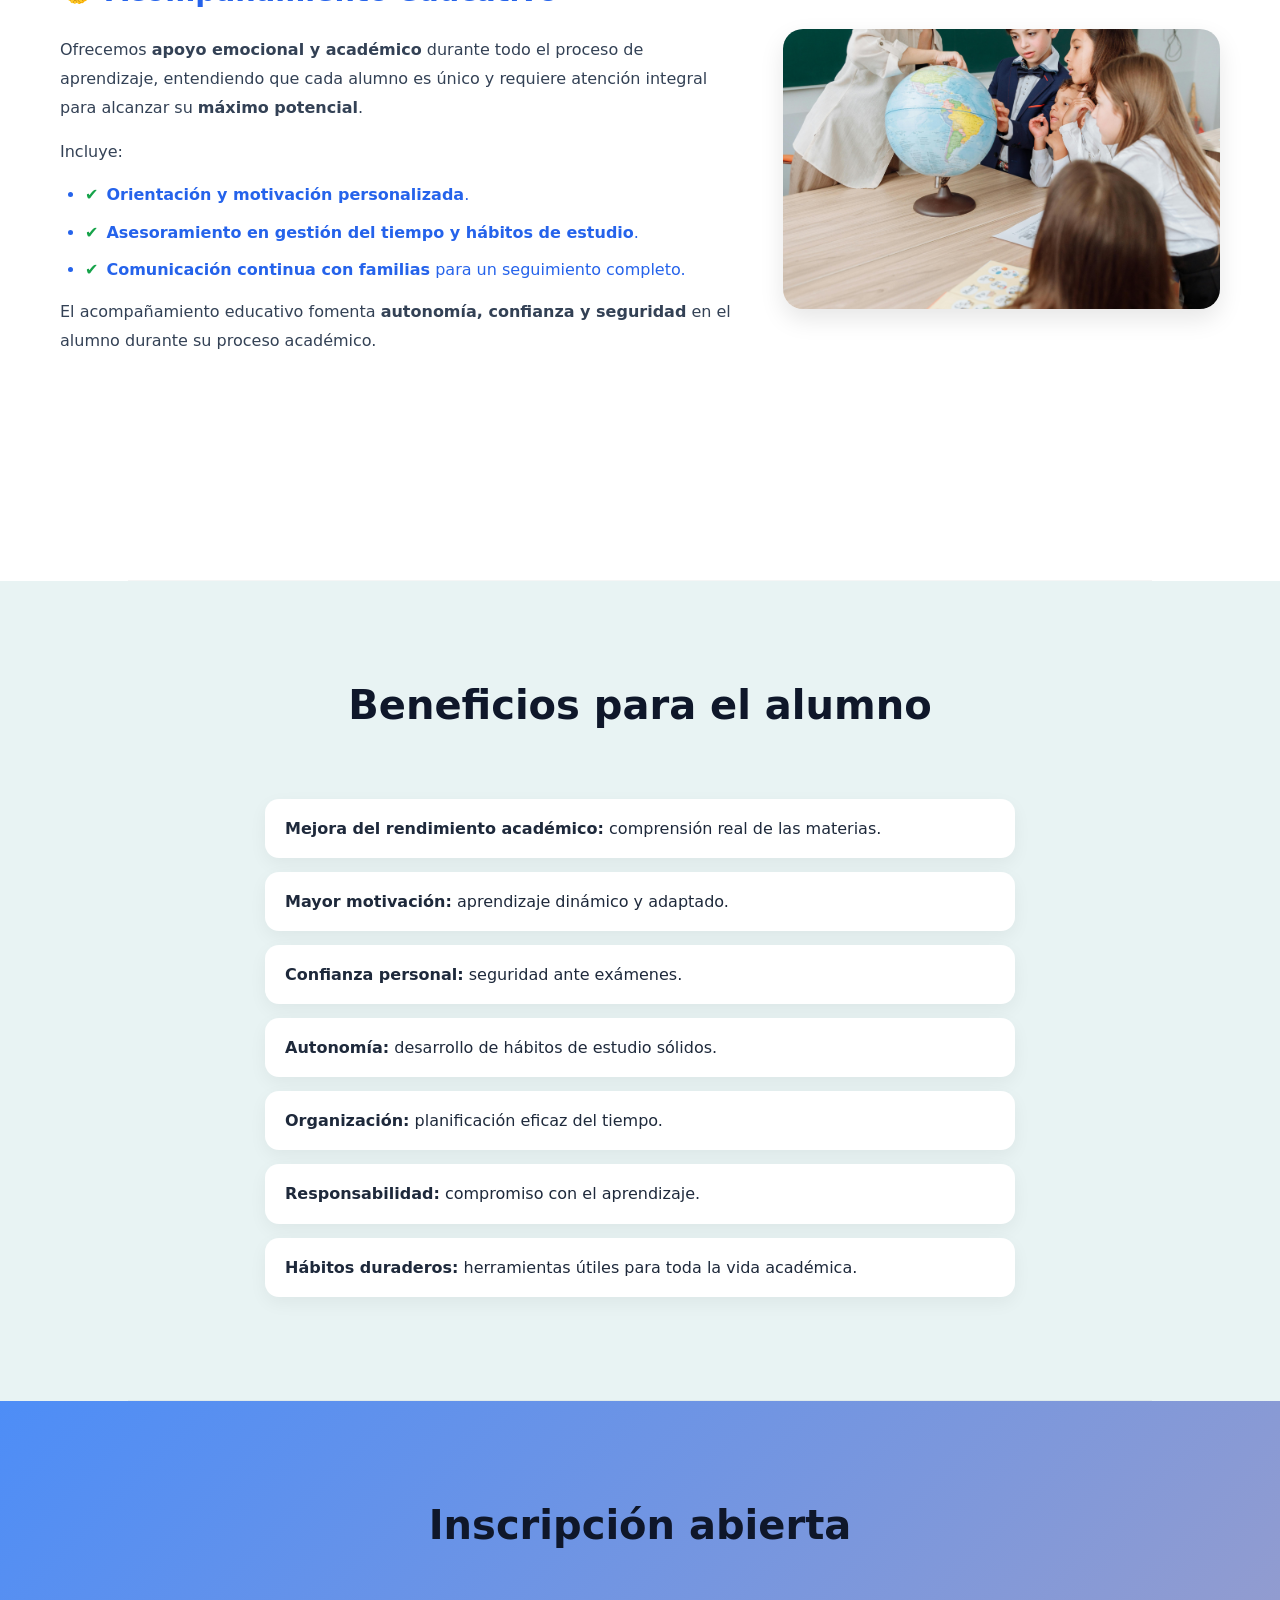
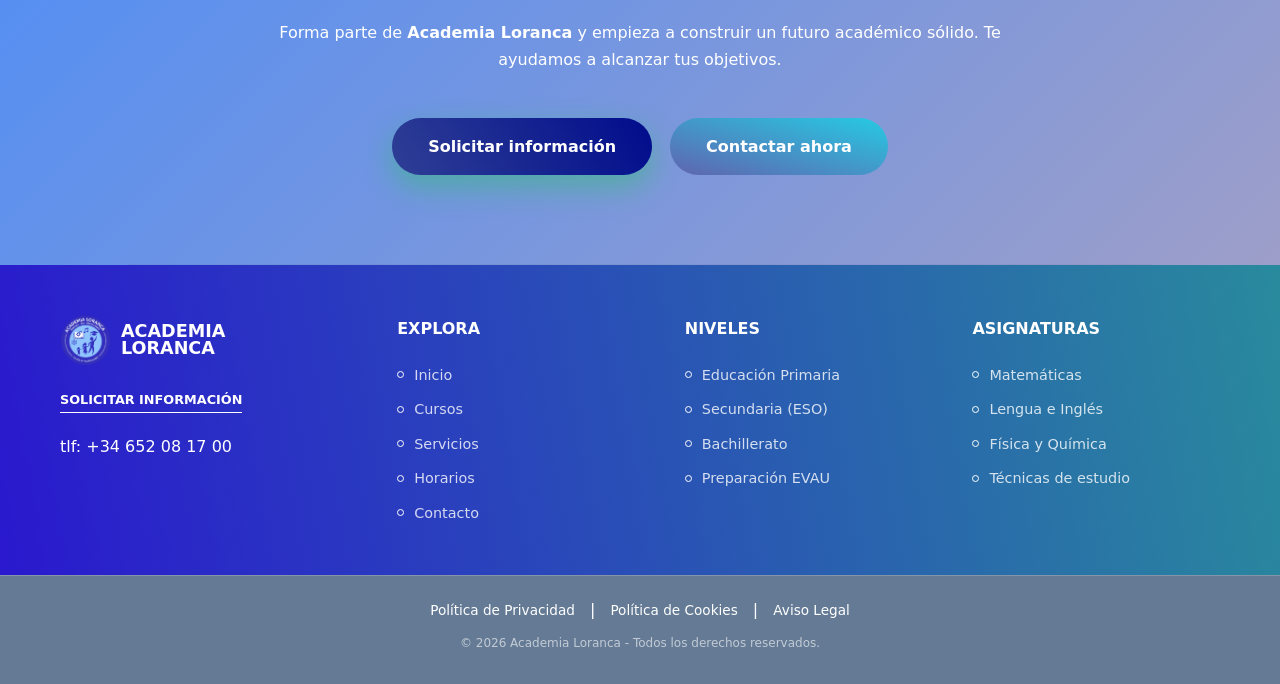
==== commit b9d0d1b6: "Commit David Inicio 12/02/2026(Inicio diseño )" ====
--- a/Proyecto-TFG/Index.html
+++ b/Proyecto-TFG/Index.html
@@ -73,100 +73,104 @@
     <!-- ================= BLOQUE PRINCIPAL ACADEMIA LORANCA ================= -->
     <!------------------------------------------------------------------------------>
 
-    <main class="academia-loranca">
-        <!-- HERO PRINCIPAL -->
-        <section class="hero-academia">
-            <div class="hero-content">
-                <h1>Academia Loranca</h1>
-                <h2>Clases extraescolares que transforman el aprendizaje</h2>
-                <p>
-                    En <strong>Academia Loranca</strong> ayudamos a niños y jóvenes a mejorar sus resultados académicos,
-                    reforzar sus conocimientos y desarrollar hábitos de estudio sólidos en un entorno cercano,
-                    moderno y motivador.
-                </p>
-                <div class="hero-buttons">
-                    <a href="#contacto" class="btn-primary">Solicitar información</a>
-                    <a href="#inscripcion" class="btn-secondary">Inscripción abierta</a>
-                </div>
-            </div>
-        </section>
-
-
-        <!-- SOBRE NOSOTROS -->
-        <section class="sobre-nosotros">
-            <div class="container">
-                <h2>Sobre Academia Loranca</h2>
-                <p class="intro">
-                    Somos una academia de refuerzo escolar especializada en educación personalizada para
-                    primaria, ESO y bachillerato. Acompañamos a cada alumno en su proceso educativo con
-                    cercanía, profesionalidad y motivación.
-                </p>
-
-
-                <div class="valores-grid">
-                    <div class="valor-card">
-                        <div class="asignatura-img">
-                            <img src="imagenes/atencionPersonalizada.jpg" alt="Matemáticas">
-                        </div>
-                        <h3>🎯 Atención personalizada</h3>
-                        <p>Adaptamos el ritmo de aprendizaje, los objetivos y la metodología a las necesidades reales de
-                            cada alumno para garantizar su progreso.</p>
+   <main class="academia-loranca">
+    <!-- HERO PRINCIPAL -->
+    <section class="hero-academia">
+        <div class="hero-content">
+            <h1>Academia Loranca</h1>
+            <h2>Clases extraescolares que transforman el aprendizaje</h2>
+            <p>
+                En <strong>Academia Loranca</strong> ayudamos a niños y jóvenes a mejorar sus resultados académicos,
+                reforzar sus conocimientos y desarrollar <strong>hábitos de estudio sólidos</strong> en un entorno cercano,
+                moderno y motivador.
+            </p>
+            <div class="hero-buttons">
+                <a href="#contacto" class="btn-primary">Solicitar información</a>
+                <a href="#inscripcion" class="btn-secondary">Inscripción abierta</a>
+            </div>
+        </div>
+    </section>
+
+    <!-- SOBRE NOSOTROS -->
+    <section class="sobre-nosotros">
+        <div class="container">
+            <h2>Sobre Academia Loranca</h2>
+            <p class="intro">
+                Somos una academia de refuerzo escolar especializada en educación personalizada para
+                primaria, ESO y bachillerato. Acompañamos a cada alumno en su proceso educativo con
+                <strong>cercanía, profesionalidad y motivación</strong>.
+            </p>
+            <p class="experiencia">
+                🎓 Contamos con <strong>más de 10 años de experiencia</strong> formando estudiantes y ayudándolos a alcanzar sus metas académicas.
+            </p>
+
+            <div class="valores-grid">
+                <div class="valor-card">
+                    <div class="asignatura-img">
+                        <img src="imagenes/atencionPersonalizada.jpg" alt="Atención personalizada">
                     </div>
-
-                    <div class="valor-card">
-                        <div class="asignatura-img">
-                            <img src="imagenes/grupos.jpg" alt="Matemáticas">
-                        </div>
-                        <h3>👥 Grupos reducidos</h3>
-                        <p>Clases con pocos alumnos que permiten una enseñanza cercana, participación activa y
-                            seguimiento individual constante.</p>
+                    <h3>🎯 <strong>Atención personalizada</strong></h3>
+                    <p>Adaptamos el <strong>ritmo de aprendizaje</strong>, los objetivos y la metodología a las necesidades reales de
+                        cada alumno para garantizar su <strong>progreso académico</strong>.</p>
+                </div>
+
+                <div class="valor-card">
+                    <div class="asignatura-img">
+                        <img src="imagenes/grupos.jpg" alt="Grupos reducidos">
                     </div>
-
-                    <div class="valor-card">
-                        <div class="asignatura-img">
-                            <img src="imagenes/seguimiento2.jpg" alt="Matemáticas">
-                        </div>
-                        <h3>📈 Seguimiento continuo</h3>
-                        <p>Evaluamos semanalmente la evolución académica para detectar dificultades a tiempo y reforzar
-                            los contenidos necesarios.</p>
+                    <h3>👥 <strong>Grupos reducidos</strong></h3>
+                    <p>Clases con un máximo de <strong>8 alumnos</strong>, lo que permite una enseñanza cercana, participación activa y
+                        <strong>seguimiento individual constante</strong>.</p>
+                </div>
+
+                <div class="valor-card">
+                    <div class="asignatura-img">
+                        <img src="imagenes/seguimiento2.jpg" alt="Seguimiento continuo">
                     </div>
-
-                    <div class="valor-card">
-                        <div class="asignatura-img">
-                            <img src="imagenes/comunicacion.jpg" alt="Matemáticas">
-                        </div>
-                        <h3>🤝 Comunicación con familias</h3>
-                        <p>Mantenemos contacto directo con padres y madres para informar del progreso, hábitos de
-                            estudio y resultados obtenidos.</p>
+                    <h3>📈 <strong>Seguimiento continuo</strong></h3>
+                    <p>Evaluamos semanalmente la <strong>evolución académica</strong> para detectar dificultades a tiempo y reforzar
+                        los <strong>contenidos necesarios</strong>.</p>
+                </div>
+
+                <div class="valor-card">
+                    <div class="asignatura-img">
+                        <img src="imagenes/comunicacion.jpg" alt="Comunicación con familias">
                     </div>
-
-                    <div class="valor-card">
-                        <div class="asignatura-img">
-                            <img src="imagenes/metodologia2.jpg" alt="Matemáticas">
-                        </div>
-                        <h3>📚 Metodología adaptativa</h3>
-                        <p>Aplicamos técnicas modernas que fomentan la comprensión, el razonamiento lógico y el
-                            aprendizaje significativo.</p>
+                    <h3>🤝 <strong>Comunicación con familias</strong></h3>
+                    <p>Mantenemos <strong>contacto directo</strong> con padres y madres para informar del progreso, hábitos de
+                        estudio y <strong>resultados obtenidos</strong>.</p>
+                </div>
+
+                <div class="valor-card">
+                    <div class="asignatura-img">
+                        <img src="imagenes/metodologia2.jpg" alt="Metodología adaptativa">
                     </div>
-
-                    <div class="valor-card">
-                        <div class="asignatura-img">
-                            <img src="imagenes/educacion integral.jpg" alt="Matemáticas">
-                        </div>
-                        <h3>🧠 Educación integral</h3>
-                        <p>No solo enseñamos contenidos académicos, también desarrollamos organización, responsabilidad
-                            y autonomía personal.</p>
+                    <h3>📚 <strong>Metodología adaptativa</strong></h3>
+                    <p>Aplicamos <strong>técnicas modernas</strong> que fomentan la <strong>comprensión, razonamiento lógico</strong> y
+                        el <strong>aprendizaje significativo</strong>.</p>
+                </div>
+
+                <div class="valor-card">
+                    <div class="asignatura-img">
+                        <img src="imagenes/educacion integral.jpg" alt="Educación integral">
                     </div>
-
-                </div>
-            </div>
-        </section>
+                    <h3>🧠 <strong>Educación integral</strong></h3>
+                    <p>No solo enseñamos contenidos académicos, también desarrollamos <strong>organización</strong>, <strong>responsabilidad</strong> 
+                       y <strong>autonomía personal</strong>.</p>
+                </div>
+            </div>
+        </div>
+    </section>
+</main>
+
 
 
         <!-- SERVICIOS -->
         
 
-        <section class="servicios">
+      
+        <!-- SERVICIOS -->
+<section class="servicios">
     <div class="container">
         <h2>Servicios educativos</h2>
 
@@ -176,14 +180,14 @@
                 <img src="imagenes/clasesRefuerzo.jpg" alt="Clases de refuerzo escolar">
             </div>
             <div class="servicio-text">
-                <h3>📘 Clases de refuerzo escolar</h3>
-                <p>Nuestras clases de refuerzo están diseñadas para fortalecer los conocimientos de los alumnos en asignaturas troncales. Buscamos que comprendan los conceptos a fondo y ganen confianza académica.</p>
-                <p>Incluye:</p>
-                <ul>
-                    <li>Resolución de dudas de manera individual.</li>
-                    <li>Ejercicios guiados paso a paso.</li>
-                    <li>Explicaciones adaptadas al nivel de cada alumno.</li>
-                    <li>Refuerzo constante para afianzar los conocimientos.</li>
+                <h3>📘 <strong>Clases de refuerzo escolar</strong></h3>
+                <p>Nuestras clases de refuerzo están diseñadas para fortalecer los conocimientos de los alumnos en asignaturas troncales. Buscamos que comprendan los <strong>conceptos a fondo</strong> y ganen <strong>confianza académica</strong>.</p>
+                <p>Incluye:</p>
+                <ul>
+                    <li><strong>Resolución de dudas</strong> de manera individual.</li>
+                    <li><strong>Ejercicios guiados paso a paso</strong>.</li>
+                    <li><strong>Explicaciones adaptadas</strong> al nivel de cada alumno.</li>
+                    <li><strong>Refuerzo constante</strong> para afianzar los conocimientos.</li>
                 </ul>
             </div>
         </div>
@@ -194,14 +198,13 @@
                 <img src="imagenes/preparacion.jpg" alt="Preparación de exámenes">
             </div>
             <div class="servicio-text">
-                <h3>📝 Preparación de exámenes</h3>
-                <p>Preparamos a los alumnos para afrontar cualquier prueba con seguridad y planificación. Nuestro enfoque incluye simulacros, técnicas de estudio y organización del tiempo.</p>
-                <p>Incluye:</p>
-                <ul>
-                    <li>Simulacros con condiciones reales de examen.</li>
-                    <li>Técnicas de repaso y memorización eficiente.</li>
-                    <li>Planificación semanal de estudio.</li>
-                    <li>Gestión del tiempo y control del estrés durante pruebas.</li>
+                <h3>📝 <strong>Preparación de exámenes</strong></h3>
+                <p>Preparamos a los alumnos para afrontar cualquier prueba con <strong>seguridad</strong> y <strong>planificación</strong>. Nuestro enfoque incluye <strong>simulacros, técnicas de estudio</strong> y <strong>organización del tiempo</strong>.</p>
+                <p>Incluye:</p>
+                <ul>
+                    <li><strong>Simulacros</strong> con condiciones reales de examen.</li>
+                    <li><strong>Técnicas de repaso y memorización</strong> eficientes.</li>
+                    <li><strong>Planificación semanal de estudio</strong>.</li>
                 </ul>
             </div>
         </div>
@@ -209,17 +212,17 @@
         <!-- BLOQUE 3 -->
         <div class="servicio-item">
             <div class="servicio-img">
-                <img src="imagenes/tecnicas.jpg" alt="Técnicas de estudio">
+                <img src="imagenes/recuperaciones.jpg" alt="Recuperaciones">
             </div>
             <div class="servicio-text">
-                <h3>📖 Técnicas de estudio</h3>
-                <p>Enseñamos a estudiar de forma efectiva para lograr resultados a largo plazo. Nuestros métodos incluyen estrategias de memorización y planificación del tiempo.</p>
-                <p>Incluye:</p>
-                <ul>
-                    <li>Elaboración de esquemas y resúmenes claros.</li>
-                    <li>Memorización activa mediante técnicas variadas.</li>
-                    <li>Planificación semanal y organización de tareas.</li>
-                    <li>Mejora de la concentración y hábitos de estudio.</li>
+                <h3>🔁 <strong>Recuperaciones</strong></h3>
+                <p>Planes intensivos para superar asignaturas pendientes, reforzando los <strong>contenidos clave</strong> de manera <strong>estructurada</strong> y <strong>eficiente</strong>.</p>
+                <p>Incluye:</p>
+                <ul>
+                    <li><strong>Refuerzo intensivo</strong> de los temas más difíciles.</li>
+                    <li><strong>Preparación específica</strong> para exámenes de recuperación.</li>
+                    <li><strong>Evaluación continua</strong> del progreso.</li>
+                    <li><strong>Apoyo personalizado</strong> según necesidades individuales.</li>
                 </ul>
             </div>
         </div>
@@ -227,17 +230,17 @@
         <!-- BLOQUE 4 -->
         <div class="servicio-item reverse">
             <div class="servicio-img">
-                <img src="imagenes/recuperaciones.jpg" alt="Recuperaciones">
+                <img src="imagenes/evau.jpg" alt="Preparación EVAU">
             </div>
             <div class="servicio-text">
-                <h3>🔁 Recuperaciones</h3>
-                <p>Planes intensivos para superar asignaturas pendientes, reforzando los contenidos clave de manera estructurada y eficiente.</p>
-                <p>Incluye:</p>
-                <ul>
-                    <li>Refuerzo intensivo de los temas más difíciles.</li>
-                    <li>Preparación específica para exámenes de recuperación.</li>
-                    <li>Evaluación continua del progreso.</li>
-                    <li>Apoyo personalizado según necesidades individuales.</li>
+                <h3>🎓 <strong>Preparación EVAU/PAU</strong></h3>
+                <p>Entrenamiento especializado para superar la <strong>prueba de acceso a la universidad</strong> con seguridad y confianza.</p>
+                <p>Incluye:</p>
+                <ul>
+                    <li><strong>Resolución de exámenes reales</strong> de años anteriores.</li>
+                    <li><strong>Técnicas avanzadas de estudio</strong> y gestión del tiempo.</li>
+                    <li><strong>Simulación completa</strong> de pruebas.</li>
+                    <li><strong>Orientación académica</strong> para seleccionar materias y estrategias.</li>
                 </ul>
             </div>
         </div>
@@ -245,17 +248,17 @@
         <!-- BLOQUE 5 -->
         <div class="servicio-item">
             <div class="servicio-img">
-                <img src="imagenes/evau.jpg" alt="Preparación EVAU">
+                <img src="imagenes/apoyo.jpg" alt="Apoyo escolar diario">
             </div>
             <div class="servicio-text">
-                <h3>🎓 Preparación EVAU</h3>
-                <p>Entrenamiento especializado para superar la prueba de acceso a la universidad con seguridad y confianza.</p>
-                <p>Incluye:</p>
-                <ul>
-                    <li>Resolución de exámenes reales de años anteriores.</li>
-                    <li>Técnicas avanzadas de estudio y gestión del tiempo.</li>
-                    <li>Simulación completa de pruebas.</li>
-                    <li>Orientación académica para seleccionar materias y estrategias.</li>
+                <h3>🏫 <strong>Apoyo escolar diario</strong></h3>
+                <p>Acompañamiento constante en las tareas, <strong>estudio</strong> y <strong>organización</strong> de los trabajos escolares para garantizar progreso diario.</p>
+                <p>Incluye:</p>
+                <ul>
+                    <li><strong>Supervisión de deberes y trabajos</strong>.</li>
+                    <li><strong>Refuerzo diario</strong> de contenidos clave.</li>
+                    <li><strong>Resolución inmediata de dudas</strong>.</li>
+                    <li><strong>Fomento de hábitos de estudio</strong> sólidos.</li>
                 </ul>
             </div>
         </div>
@@ -263,17 +266,16 @@
         <!-- BLOQUE 6 -->
         <div class="servicio-item reverse">
             <div class="servicio-img">
-                <img src="imagenes/apoyo.jpg" alt="Apoyo escolar diario">
+                <img src="imagenes/seguimiento.jpg" alt="Seguimiento académico">
             </div>
             <div class="servicio-text">
-                <h3>🏫 Apoyo escolar diario</h3>
-                <p>Acompañamiento constante en las tareas, estudio y organización de los trabajos escolares para garantizar progreso diario.</p>
-                <p>Incluye:</p>
-                <ul>
-                    <li>Supervisión de deberes y trabajos.</li>
-                    <li>Refuerzo diario de contenidos clave.</li>
-                    <li>Resolución inmediata de dudas.</li>
-                    <li>Fomento de hábitos de estudio sólidos.</li>
+                <h3>📊 <strong>Seguimiento académico</strong></h3>
+                <p>Monitoreamos el progreso de cada alumno mediante <strong>informes periódicos</strong> y evaluaciones continuas.</p>
+                <p>Incluye:</p>
+                <ul>
+                    <li><strong>Evaluación continua</strong> y ajustes personalizados.</li>
+                    <li><strong>Comunicación constante</strong> con familias.</li>
+                    <li><strong>Planes de mejora individualizados</strong>.</li>
                 </ul>
             </div>
         </div>
@@ -281,53 +283,17 @@
         <!-- BLOQUE 7 -->
         <div class="servicio-item">
             <div class="servicio-img">
-                <img src="imagenes/seguimiento.jpg" alt="Seguimiento académico">
+                <img src="imagenes/plan.jpg" alt="Plan educativo personalizado">
             </div>
             <div class="servicio-text">
-                <h3>📊 Seguimiento académico</h3>
-                <p>Monitoreamos el progreso de cada alumno mediante informes periódicos y evaluaciones continuas.</p>
-                <p>Incluye:</p>
-                <ul>
-                    <li>Informes periódicos del rendimiento.</li>
-                    <li>Evaluación continua y ajustes personalizados.</li>
-                    <li>Comunicación constante con familias.</li>
-                    <li>Planes de mejora individualizados.</li>
-                </ul>
-            </div>
-        </div>
-
-        <!-- BLOQUE 8 -->
-        <div class="servicio-item reverse">
-            <div class="servicio-img">
-                <img src="imagenes/plan.jpg" alt="Plan educativo personalizado">
-            </div>
-            <div class="servicio-text">
-                <h3>🧩 Plan educativo personalizado</h3>
-                <p>Diseño de programas formativos individuales adaptados al nivel y necesidades de cada alumno, para garantizar aprendizaje efectivo y progresivo.</p>
-                <p>Incluye:</p>
-                <ul>
-                    <li>Evaluación inicial y diseño de plan individual.</li>
-                    <li>Objetivos progresivos y medibles.</li>
-                    <li>Seguimiento y adaptación continua.</li>
-                    <li>Material y actividades personalizadas según necesidades.</li>
-                </ul>
-            </div>
-        </div>
-
-        <!-- BLOQUE 9 -->
-        <div class="servicio-item">
-            <div class="servicio-img">
-                <img src="imagenes/habilidades.jpg" alt="Talleres de habilidades blandas">
-            </div>
-            <div class="servicio-text">
-                <h3>💡 Talleres de habilidades blandas</h3>
-                <p>Desarrollamos competencias clave que potencian el aprendizaje y la vida académica de los alumnos.</p>
-                <p>Incluye:</p>
-                <ul>
-                    <li>Dinámicas de grupo para fomentar cooperación.</li>
-                    <li>Comunicación efectiva y liderazgo.</li>
-                    <li>Resolución de problemas y pensamiento crítico.</li>
-                    <li>Desarrollo de autoconfianza y autonomía.</li>
+                <h3>🧩 <strong>Plan educativo personalizado</strong></h3>
+                <p>Diseño de <strong>programas formativos</strong> individuales adaptados al nivel y necesidades de cada alumno, para garantizar un <strong>aprendizaje efectivo</strong> y progresivo.</p>
+                <p>Incluye:</p>
+                <ul>
+                    <li><strong>Evaluación inicial</strong> y diseño de plan individual.</li>
+                    <li><strong>Objetivos progresivos y medibles</strong>.</li>
+                    <li><strong>Seguimiento y adaptación continua</strong>.</li>
+                    <li><strong>Material y actividades personalizadas</strong> según necesidades.</li>
                 </ul>
             </div>
         </div>
@@ -337,165 +303,135 @@
 
 
 
+
         <!-- ASIGNATURAS CON IMÁGENES -->
 
 
         <section class="asignaturas">
-            <div class="container">
-                <h2>Asignaturas</h2>
-
-
-                <div class="asignaturas-grid">
-
-
-                    <div class="asignatura-card">
-                        <div class="asignatura-img">
-                            <img src="imagenes/matematicas.jpg" alt="Matemáticas">
-                        </div>
-                        <h3>Matemáticas</h3>
-                        <p>Refuerzo desde primaria hasta bachillerato: cálculo, álgebra, problemas y preparación de
-                            exámenes con ejercicios guiados.</p>
-
-                    </div>
-
-
-                    <div class="asignatura-card">
-                        <div class="asignatura-img">
-                            <img src="imagenes/lengua.jpg" alt="Lengua">
-                        </div>
-                        <h3>Lengua</h3>
-                        <p>Comprensión lectora, ortografía, sintaxis, redacción y preparación de pruebas escolares.</p>
-
-                    </div>
-
-
-                    <div class="asignatura-card">
-                        <div class="asignatura-img">
-                            <img src="imagenes/ingles.jpg" alt="Inglés">
-                        </div>
-                        <h3>Inglés</h3>
-                        <p>Gramática, vocabulario, conversación y preparación de exámenes oficiales.</p>
-
-                    </div>
-
-
-                    <div class="asignatura-card">
-                        <div class="asignatura-img">
-                            <img src="imagenes/fisica.jpg" alt="Física">
-                        </div>
-                        <h3>Física</h3>
-                        <p>Conceptos teóricos y resolución práctica de problemas adaptados al nivel educativo.</p>
-
-                    </div>
-
-
-                    <div class="asignatura-card">
-                        <div class="asignatura-img">
-                            <img src="imagenes/quimica.png" alt="Química">
-                        </div>
-                        <h3>Química</h3>
-                        <p>Formulación, reacciones químicas y ejercicios guiados para mejorar la comprensión.</p>
-
-                    </div>
-
-
-                    <div class="asignatura-card">
-                        <div class="asignatura-img">
-                            <img src="imagenes/biologia.png" alt="Biología">
-                        </div>
-                        <h3>Biología</h3>
-                        <p>Refuerzo en ciencias naturales, anatomía y contenidos científicos clave.</p>
-
-                    </div>
-
-
-                    <div class="asignatura-card">
-                        <div class="asignatura-img">
-                            <img src="imagenes/tecnologia.jpg" alt="Tecnología">
-                        </div>
-                        <h3>Tecnología</h3>
-                        <p>Conceptos técnicos, resolución de ejercicios y apoyo en proyectos escolares.</p>
-
-                    </div>
-
-
-                    <div class="asignatura-card">
-                        <div class="asignatura-img">
-                            <img src="imagenes/geografia.png" alt="Geografía">
-                        </div>
-                        <h3>Geografía</h3>
-                        <p>Mapas, análisis territorial y comprensión de contenidos sociales y naturales.</p>
-
-                    </div>
-
-
-                    <div class="asignatura-card">
-                        <div class="asignatura-img">
-                            <img src="imagenes/historia.jpg" alt="Historia">
-                        </div>
-                        <h3>Historia</h3>
-                        <p>Comprensión histórica, esquemas cronológicos y preparación de exámenes.</p>
-
-                    </div>
-
-
-
-
-
-                </div>
-            </div>
-        </section>
-
-        <!-- NIVELES EDUCATIVOS -->
-        <section class="niveles">
-            <div class="container">
-                <h2>Niveles educativos</h2>
-
-
-                <div class="niveles-grid">
-
-
-                    <div class="nivel-card">
-                        <div class="nivel-img">
-                            <img src="imagenes/primaria.jpg" alt="Primaria">
-                        </div>
-                        <div class="nivel-content">
-                            <h3>Educación Primaria</h3>
-                            <p>Refuerzo integral en todas las asignaturas y creación de una base académica sólida.</p>
-                        </div>
-                    </div>
-
-
-                    <div class="nivel-card">
-                        <div class="nivel-img">
-                            <img src="imagenes/secundaria.jpg" alt="ESO">
-                        </div>
-                        <div class="nivel-content">
-                            <h3>Educación Secundaria (ESO)</h3>
-                            <p>Apoyo académico completo, preparación de exámenes y seguimiento personalizado.</p>
-                        </div>
-                    </div>
-
-
-                    <div class="nivel-card">
-                        <div class="nivel-img">
-                            <img src="imagenes/bachillerato.jpg" alt="Bachillerato">
-                        </div>
-                        <div class="nivel-content">
-                            <h3>Bachillerato</h3>
-                            <p>Refuerzo avanzado, preparación universitaria y orientación académica.</p>
-                        </div>
-                    </div>
-
-
-                </div>
-            </div>
-        </section>
-
-        <!-- METODOLOGÍA -->
+    <div class="container">
+        <h2>Asignaturas</h2>
+
+        <div class="asignaturas-grid">
+
+            <div class="asignatura-card">
+                <div class="asignatura-img">
+                    <img src="imagenes/matematicas.jpg" alt="Matemáticas">
+                </div>
+                <h3><strong>Matemáticas</strong></h3>
+                <p>Refuerzo desde primaria hasta bachillerato: <strong>cálculo, álgebra, problemas</strong> y preparación de
+                    exámenes con ejercicios guiados.</p>
+            </div>
+
+            <div class="asignatura-card">
+                <div class="asignatura-img">
+                    <img src="imagenes/lengua.jpg" alt="Lengua">
+                </div>
+                <h3><strong>Lengua</strong></h3>
+                <p><strong>Comprensión lectora, ortografía, sintaxis, redacción</strong> y preparación de pruebas escolares.</p>
+            </div>
+
+            <div class="asignatura-card">
+                <div class="asignatura-img">
+                    <img src="imagenes/ingles.jpg" alt="Inglés">
+                </div>
+                <h3><strong>Inglés</strong></h3>
+                <p><strong>Gramática, vocabulario, conversación</strong> y refuerzo adaptado al centro.</p>
+            </div>
+
+            <div class="asignatura-card">
+                <div class="asignatura-img">
+                    <img src="imagenes/fisica.jpg" alt="Física">
+                </div>
+                <h3><strong>Física</strong></h3>
+                <p><strong>Conceptos teóricos</strong> y resolución práctica de problemas adaptados al nivel educativo.</p>
+            </div>
+
+            <div class="asignatura-card">
+                <div class="asignatura-img">
+                    <img src="imagenes/quimica.png" alt="Química">
+                </div>
+                <h3><strong>Química</strong></h3>
+                <p><strong>Formulación, reacciones químicas</strong> y ejercicios guiados para mejorar la comprensión.</p>
+            </div>
+
+            <div class="asignatura-card">
+                <div class="asignatura-img">
+                    <img src="imagenes/biologia.png" alt="Biología">
+                </div>
+                <h3><strong>Biología</strong></h3>
+                <p>Refuerzo en <strong>ciencias naturales, anatomía</strong> y contenidos científicos clave.</p>
+            </div>
+
+            <div class="asignatura-card">
+                <div class="asignatura-img">
+                    <img src="imagenes/tecnologia.jpg" alt="Tecnología">
+                </div>
+                <h3><strong>Tecnología</strong></h3>
+                <p><strong>Conceptos técnicos</strong>, resolución de ejercicios y apoyo en proyectos escolares.</p>
+            </div>
+
+            <div class="asignatura-card">
+                <div class="asignatura-img">
+                    <img src="imagenes/geografia.png" alt="Geografía">
+                </div>
+                <h3><strong>Geografía</strong></h3>
+                <p><strong>Mapas, análisis territorial</strong> y comprensión de contenidos sociales y naturales.</p>
+            </div>
+
+            <div class="asignatura-card">
+                <div class="asignatura-img">
+                    <img src="imagenes/historia.jpg" alt="Historia">
+                </div>
+                <h3><strong>Historia</strong></h3>
+                <p><strong>Comprensión histórica, esquemas cronológicos</strong> y preparación de exámenes.</p>
+            </div>
+
+        </div>
+    </div>
+</section>
+
         
-
-        <section class="metodologia">
+<!-- NIVELES EDUCATIVOS -->
+<section class="niveles">
+    <div class="container">
+        <h2 class="nivelesTitulo">Niveles educativos</h2>
+
+        <div class="niveles-grid">
+            <div class="nivel-card">
+                <div class="nivel-img">
+                    <img src="imagenes/primaria.jpg" alt="Educación Primaria">
+                </div>
+                <div class="nivel-content">
+                    <h3><strong>Educación Primaria</strong></h3>
+                    <p><strong>Refuerzo integral</strong> en todas las asignaturas y creación de una <strong>base académica sólida</strong>.</p>
+                </div>
+            </div>
+
+            <div class="nivel-card">
+                <div class="nivel-img">
+                    <img src="imagenes/secundaria.jpg" alt="Educación Secundaria (ESO)">
+                </div>
+                <div class="nivel-content">
+                    <h3><strong>Educación Secundaria (ESO)</strong></h3>
+                    <p><strong>Apoyo académico completo</strong>, preparación de exámenes y <strong>seguimiento personalizado</strong>.</p>
+                </div>
+            </div>
+
+            <div class="nivel-card">
+                <div class="nivel-img">
+                    <img src="imagenes/bachillerato.jpg" alt="Bachillerato">
+                </div>
+                <div class="nivel-content">
+                    <h3><strong>Bachillerato</strong></h3>
+                    <p><strong>Refuerzo avanzado</strong>, preparación universitaria y <strong>orientación académica</strong>.</p>
+                </div>
+            </div>
+        </div>
+    </div>
+</section>
+
+<!-- METODOLOGÍA -->
+<section class="metodologia">
     <div class="container">
         <h2>Nuestra metodología</h2>
 
@@ -505,15 +441,15 @@
                 <img src="imagenes/evaluacion inicial.jpg" alt="Evaluación inicial">
             </div>
             <div class="metodo-text">
-                <h3>📋 Evaluación inicial</h3>
-                <p>Antes de comenzar cualquier plan de estudio, realizamos una evaluación completa del nivel del alumno en las diferentes asignaturas. Esto nos permite identificar fortalezas, debilidades y hábitos de estudio.</p>
+                <h3>📋 <strong>Evaluación inicial</strong></h3>
+                <p>Antes de comenzar cualquier plan de estudio, realizamos una <strong>evaluación completa</strong> del nivel del alumno en las diferentes asignaturas para identificar <strong>fortalezas, debilidades y hábitos de estudio</strong>.</p>
                 <p>Durante esta evaluación, utilizamos:</p>
                 <ul>
-                    <li>Pruebas diagnósticas adaptadas al curso.</li>
-                    <li>Entrevistas personales para conocer motivaciones y dificultades.</li>
-                    <li>Revisión de trabajos y exámenes anteriores.</li>
-                </ul>
-                <p>Con esta información, diseñamos un plan de estudio personalizado que garantiza un progreso eficiente y enfocado en los objetivos del alumno.</p>
+                    <li><strong>Pruebas diagnósticas</strong> adaptadas al curso.</li>
+                    <li><strong>Entrevistas personales</strong> para conocer motivaciones y dificultades.</li>
+                    <li><strong>Revisión de trabajos y exámenes</strong> anteriores.</li>
+                </ul>
+                <p>Con esta información, diseñamos un <strong>plan de estudio personalizado</strong> que garantiza un progreso eficiente y enfocado en los objetivos del alumno.</p>
             </div>
         </div>
 
@@ -523,15 +459,15 @@
                 <img src="imagenes/objetivos.jpg" alt="Objetivos personalizados">
             </div>
             <div class="metodo-text">
-                <h3>🎯 Objetivos personalizados</h3>
-                <p>Tras la evaluación, definimos metas claras y alcanzables adaptadas al nivel, ritmo y necesidades de cada alumno. Esto ayuda a mantener la motivación y asegura resultados concretos.</p>
+                <h3>🎯 <strong>Objetivos personalizados</strong></h3>
+                <p>Definimos <strong>metas claras y alcanzables</strong> adaptadas al nivel, ritmo y necesidades de cada alumno, lo que ayuda a mantener la motivación y asegura <strong>resultados concretos</strong>.</p>
                 <p>Los objetivos incluyen:</p>
                 <ul>
-                    <li>Metas académicas por asignatura.</li>
-                    <li>Desarrollo de habilidades de estudio y organización.</li>
-                    <li>Mejoras en confianza y autonomía para afrontar exámenes.</li>
-                </ul>
-                <p>Cada objetivo se revisa periódicamente y se ajusta según la evolución del alumno, garantizando un aprendizaje continuo y efectivo.</p>
+                    <li><strong>Metas académicas</strong> por asignatura.</li>
+                    <li><strong>Desarrollo de habilidades</strong> de estudio y organización.</li>
+                    <li><strong>Mejora de confianza y autonomía</strong> para afrontar exámenes.</li>
+                </ul>
+                <p>Cada objetivo se revisa periódicamente y se ajusta según la evolución del alumno, garantizando un <strong>aprendizaje continuo y efectivo</strong>.</p>
             </div>
         </div>
 
@@ -541,15 +477,15 @@
                 <img src="imagenes/plan-educativo.jpg" alt="Plan educativo individual">
             </div>
             <div class="metodo-text">
-                <h3>📚 Plan educativo individual</h3>
-                <p>Diseñamos un programa formativo estructurado con contenidos y actividades específicas adaptadas a cada alumno. El plan incluye tanto teoría como práctica, fomentando la comprensión profunda de los contenidos.</p>
+                <h3>📚 <strong>Plan educativo individual</strong></h3>
+                <p>Diseñamos un <strong>programa formativo estructurado</strong> con contenidos y actividades específicas adaptadas a cada alumno, fomentando la <strong>comprensión profunda</strong> de los contenidos.</p>
                 <p>Elementos incluidos:</p>
                 <ul>
-                    <li>Material didáctico personalizado.</li>
-                    <li>Ejercicios prácticos adaptados al nivel del estudiante.</li>
-                    <li>Actividades de refuerzo para superar dificultades concretas.</li>
-                </ul>
-                <p>El plan se revisa y ajusta periódicamente, asegurando que cada alumno avance de manera consistente y segura.</p>
+                    <li><strong>Material didáctico personalizado</strong>.</li>
+                    <li><strong>Ejercicios prácticos adaptados</strong> al nivel del estudiante.</li>
+                    <li><strong>Actividades de refuerzo</strong> para superar dificultades concretas.</li>
+                </ul>
+                <p>El plan se revisa y ajusta periódicamente, asegurando que cada alumno avance de manera <strong>consistente y segura</strong>.</p>
             </div>
         </div>
 
@@ -559,15 +495,15 @@
                 <img src="imagenes/seguimiento-mensual.jpg" alt="Seguimiento mensual">
             </div>
             <div class="metodo-text">
-                <h3>📈 Seguimiento mensual</h3>
-                <p>Revisamos el progreso de cada alumno de manera constante para detectar posibles dificultades y reforzar los contenidos necesarios.</p>
-                <p>Incluye:</p>
-                <ul>
-                    <li>Revisión de tareas y ejercicios realizados.</li>
-                    <li>Evaluaciones periódicas para medir avances.</li>
-                    <li>Reuniones con alumnos y familias para comunicar resultados.</li>
-                </ul>
-                <p>Esto nos permite mantener un control académico constante y adaptar el plan educativo a la evolución de cada estudiante.</p>
+                <h3>📈 <strong>Seguimiento mensual</strong></h3>
+                <p>Revisamos el progreso de cada alumno de manera constante para detectar posibles dificultades y reforzar los <strong>contenidos necesarios</strong>.</p>
+                <p>Incluye:</p>
+                <ul>
+                    <li><strong>Revisión de tareas y ejercicios</strong> realizados.</li>
+                    <li><strong>Evaluaciones periódicas</strong> para medir avances.</li>
+                    <li><strong>Reuniones con alumnos y familias</strong> para comunicar resultados.</li>
+                </ul>
+                <p>Esto nos permite mantener un <strong>control académico constante</strong> y adaptar el plan educativo a la evolución de cada estudiante.</p>
             </div>
         </div>
 
@@ -577,15 +513,15 @@
                 <img src="imagenes/refuerzo-continuo.jpg" alt="Refuerzo continuo">
             </div>
             <div class="metodo-text">
-                <h3>🧠 Refuerzo continuo</h3>
-                <p>Trabajamos de manera constante sobre las dificultades del alumno para consolidar conocimientos y garantizar que las materias se comprendan a fondo.</p>
+                <h3>🧠 <strong>Refuerzo continuo</strong></h3>
+                <p>Trabajamos de manera constante sobre las dificultades del alumno para <strong>consolidar conocimientos</strong> y garantizar que las materias se comprendan a fondo.</p>
                 <p>Metodología:</p>
                 <ul>
-                    <li>Revisión y corrección de ejercicios complejos.</li>
-                    <li>Explicaciones adicionales de los temas más difíciles.</li>
-                    <li>Actividades de refuerzo adaptadas al ritmo de cada alumno.</li>
-                </ul>
-                <p>El refuerzo continuo asegura que ningún alumno se quede atrás y que cada concepto se afiance correctamente.</p>
+                    <li><strong>Revisión y corrección</strong> de ejercicios complejos.</li>
+                    <li><strong>Explicaciones adicionales</strong> de los temas más difíciles.</li>
+                    <li><strong>Actividades de refuerzo adaptadas</strong> al ritmo de cada alumno.</li>
+                </ul>
+                <p>El refuerzo continuo asegura que ningún alumno se quede atrás y que cada concepto se <strong>afiance correctamente</strong>.</p>
             </div>
         </div>
 
@@ -595,21 +531,20 @@
                 <img src="imagenes/acompañamiento.jpg" alt="Acompañamiento educativo">
             </div>
             <div class="metodo-text">
-                <h3>🤝 Acompañamiento educativo</h3>
-                <p>Ofrecemos apoyo emocional y académico durante todo el proceso de aprendizaje. Entendemos que cada alumno es único y requiere atención integral para alcanzar su máximo potencial.</p>
-                <p>Incluye:</p>
-                <ul>
-                    <li>Orientación y motivación personalizada.</li>
-                    <li>Asesoramiento para la gestión del tiempo y hábitos de estudio.</li>
-                    <li>Comunicación continua con familias para un seguimiento completo.</li>
-                </ul>
-                <p>El acompañamiento educativo fomenta la autonomía, confianza y seguridad del alumno en su proceso académico.</p>
+                <h3>🤝 <strong>Acompañamiento educativo</strong></h3>
+                <p>Ofrecemos <strong>apoyo emocional y académico</strong> durante todo el proceso de aprendizaje, entendiendo que cada alumno es único y requiere atención integral para alcanzar su <strong>máximo potencial</strong>.</p>
+                <p>Incluye:</p>
+                <ul>
+                    <li><strong>Orientación y motivación personalizada</strong>.</li>
+                    <li><strong>Asesoramiento en gestión del tiempo y hábitos de estudio</strong>.</li>
+                    <li><strong>Comunicación continua con familias</strong> para un seguimiento completo.</li>
+                </ul>
+                <p>El acompañamiento educativo fomenta <strong>autonomía, confianza y seguridad</strong> en el alumno durante su proceso académico.</p>
             </div>
         </div>
 
     </div>
 </section>
-
 
 
         <!-- BENEFICIOS -->
@@ -623,7 +558,6 @@
                     <li><strong>Autonomía:</strong> desarrollo de hábitos de estudio sólidos.</li>
                     <li><strong>Organización:</strong> planificación eficaz del tiempo.</li>
                     <li><strong>Responsabilidad:</strong> compromiso con el aprendizaje.</li>
-                    <li><strong>Control del estrés:</strong> técnicas para afrontar evaluaciones.</li>
                     <li><strong>Hábitos duraderos:</strong> herramientas útiles para toda la vida académica.</li>
 
                 </ul>
@@ -635,7 +569,7 @@
             <div class="container">
                 <h2>Inscripción abierta</h2>
                 <p>
-                    Forma parte de Academia Loranca y empieza a construir un futuro académico sólido.
+                    Forma parte de <strong>Academia Loranca</strong> y empieza a construir un futuro académico sólido.
                     Te ayudamos a alcanzar tus objetivos.
                 </p>
                 <div class="inscripcion-cta">
@@ -702,6 +636,11 @@
             <p class="copyright">© 2026 Academia Loranca - Todos los derechos reservados.</p>
         </div>
     </footer>
+
+
+    
+
+
 </body>
 
 
--- a/Proyecto-TFG/parte-css/index.css
+++ b/Proyecto-TFG/parte-css/index.css
@@ -32,6 +32,12 @@
 #logo {
     height: 90px;
     cursor: pointer;
+    transition: transform 0.3s;
+    cursor: pointer;
+}
+
+#logo:hover {
+    transform: scale(1.05);
 }
 
 /* Div logo + nombre */
@@ -51,6 +57,11 @@
     color: #f2f3f0;
     letter-spacing: 1px;
     cursor: pointer;
+    transition: transform 0.3s;
+}
+
+#nombre_academia:hover{
+    transform: scale(1.05);
 }
 
 /*------------------------------------------*/
@@ -487,6 +498,17 @@
     line-height: 1.8;
 }
 
+.sobre-nosotros .experiencia{
+    font-size: 1.1rem;
+    color: #2c3e50;
+    margin-top: 10px;
+    font-weight: 600;
+    margin-top: 0%;
+    margin-bottom: 80px;
+    padding: 0%;
+    text-align: center;
+}
+
 
 /* VALORES GRID */
 .valores-grid {
@@ -529,7 +551,7 @@
 
 
 .servicios {
-    padding: 40px 20px 5px 20px;
+    padding: 70px 20px 20px 20px;
     background-color: #f9fafb;
 }
 
@@ -665,7 +687,7 @@
 ================================ */
 .asignaturas {
     background: #ffffff;
-    padding: 40px 20px 40px 20px;
+    padding: 10px 20px 20px 20px;
 }
 
 .asignaturas h2 {
@@ -756,9 +778,13 @@
 
     position: relative;
     min-height: 200px;
-    color: #000;
+    color: #ffffff;
     background-size: cover;
     
+}
+
+.nivelesTitulo{
+    color: #010057;
 }
 
 .niveles::before {
@@ -829,6 +855,7 @@
     margin-bottom: 12px;
     font-size: 1.3rem;
     color: var(--dark);
+    color: #1e4169;
 }
 
 
@@ -1270,6 +1297,250 @@
         opacity: 1;
         transform: translateY(0);
     }
-}
-
-
+
+
+
+}
+
+/* =====================================================
+   MICROINTERACCIONES PROFESIONALES
+===================================================== */
+
+/* Animación base suave */
+* {
+    transition: all 0.25s ease;
+}
+
+/* =====================================================
+   BOTONES PRO
+===================================================== */
+
+.btn-primary,
+.btn-secondary,
+.cta-btn,
+.btn-prueba {
+    position: relative;
+    overflow: hidden;
+}
+
+.btn-primary:hover,
+.cta-btn:hover {
+    transform: translateY(-4px);
+    box-shadow: 0 18px 40px rgba(0,0,0,0.25);
+}
+
+.btn-secondary:hover {
+    transform: translateY(-4px);
+    box-shadow: 0 12px 30px rgba(0,0,0,0.2);
+}
+
+/* efecto click */
+.btn-primary:active,
+.btn-secondary:active,
+.cta-btn:active {
+    transform: scale(0.96);
+}
+
+/* =====================================================
+   TARJETAS PREMIUM
+===================================================== */
+
+.valor-card,
+.asignatura-card,
+.nivel-card {
+    transition: transform 0.35s ease, box-shadow 0.35s ease;
+}
+
+.valor-card:hover,
+.asignatura-card:hover,
+.nivel-card:hover {
+    transform: translateY(-12px);
+    box-shadow: 0 25px 60px rgba(0,0,0,0.15);
+}
+
+/* zoom imagen suave */
+.servicio-img img,
+.metodo-img img,
+.asignatura-img img,
+.nivel-img img {
+    transition: transform 0.5s ease;
+}
+
+.servicio-item:hover img,
+.metodologia-item:hover img,
+.asignatura-card:hover img,
+.nivel-card:hover img {
+    transform: scale(1.06);
+}
+
+/* =====================================================
+   HEADER MÁS PROFESIONAL
+===================================================== */
+
+header {
+    backdrop-filter: blur(12px);
+}
+
+.link-encabezado {
+    position: relative;
+}
+
+/* subrayado elegante */
+.link-encabezado::after {
+    content: "";
+    position: absolute;
+    bottom: -5px;
+    left: 0;
+    width: 0%;
+    height: 2px;
+    background: white;
+    transition: width 0.3s ease;
+}
+
+.link-encabezado:hover::after {
+    width: 100%;
+}
+
+/* =====================================================
+   EFECTO SCROLL SUAVE (usar clase .reveal)
+===================================================== */
+
+.reveal {
+    opacity: 0;
+    transform: translateY(40px);
+    transition: 0.8s ease;
+}
+
+.reveal.active {
+    opacity: 1;
+    transform: translateY(0);
+}
+
+/* =====================================================
+   SECCIONES MÁS PREMIUM
+===================================================== */
+
+section {
+    position: relative;
+}
+
+/* sombra suave entre bloques */
+section::after {
+    content: "";
+    position: absolute;
+    bottom: 0;
+    left: 10%;
+    width: 80%;
+    height: 1px;
+    background: rgba(0,0,0,0.04);
+}
+
+/* =====================================================
+   BENEFICIOS MÁS VISUALES
+===================================================== */
+
+.beneficios-lista li {
+    transition: transform 0.3s ease;
+}
+
+.beneficios-lista li:hover {
+    transform: translateX(10px);
+}
+
+/* =====================================================
+   FOOTER PRO
+===================================================== */
+
+.footer-col ul li {
+    transition: transform 0.25s ease;
+}
+
+.footer-col ul li:hover {
+    transform: translateX(6px);
+}
+
+/* =====================================================
+   HERO MÁS VIVO
+===================================================== */
+
+.hero-content h1,
+.hero-content h2,
+.hero-content p {
+    animation: fadeUp 1s ease forwards;
+    opacity: 0;
+}
+
+.hero-content h1 { animation-delay: 0.2s; }
+.hero-content h2 { animation-delay: 0.4s; }
+.hero-content p  { animation-delay: 0.6s; }
+
+@keyframes fadeUp {
+    from {
+        opacity: 0;
+        transform: translateY(30px);
+    }
+    to {
+        opacity: 1;
+        transform: translateY(0);
+    }
+}
+
+/* =====================================================
+   SCROLLBAR MODERNA
+===================================================== */
+
+::-webkit-scrollbar {
+    width: 10px;
+}
+
+::-webkit-scrollbar-track {
+    background: #eef2ff;
+}
+
+::-webkit-scrollbar-thumb {
+    background: linear-gradient(#3b82f6,#6366f1);
+    border-radius: 20px;
+}
+
+
+/* =====================================
+   ANIMACIONES AL HACER SCROLL
+===================================== */
+
+.reveal {
+    opacity: 0;
+    transform: translateY(60px);
+    transition: all 0.8s ease;
+}
+
+.reveal-left {
+    opacity: 0;
+    transform: translateX(-60px);
+    transition: all 0.8s ease;
+}
+
+.reveal-right {
+    opacity: 0;
+    transform: translateX(60px);
+    transition: all 0.8s ease;
+}
+
+.reveal-zoom {
+    opacity: 0;
+    transform: scale(0.9);
+    transition: all 0.8s ease;
+}
+
+/* cuando se activa */
+.reveal.active,
+.reveal-left.active,
+.reveal-right.active,
+.reveal-zoom.active {
+    opacity: 1;
+    transform: none;
+}
+
+
+
+
+
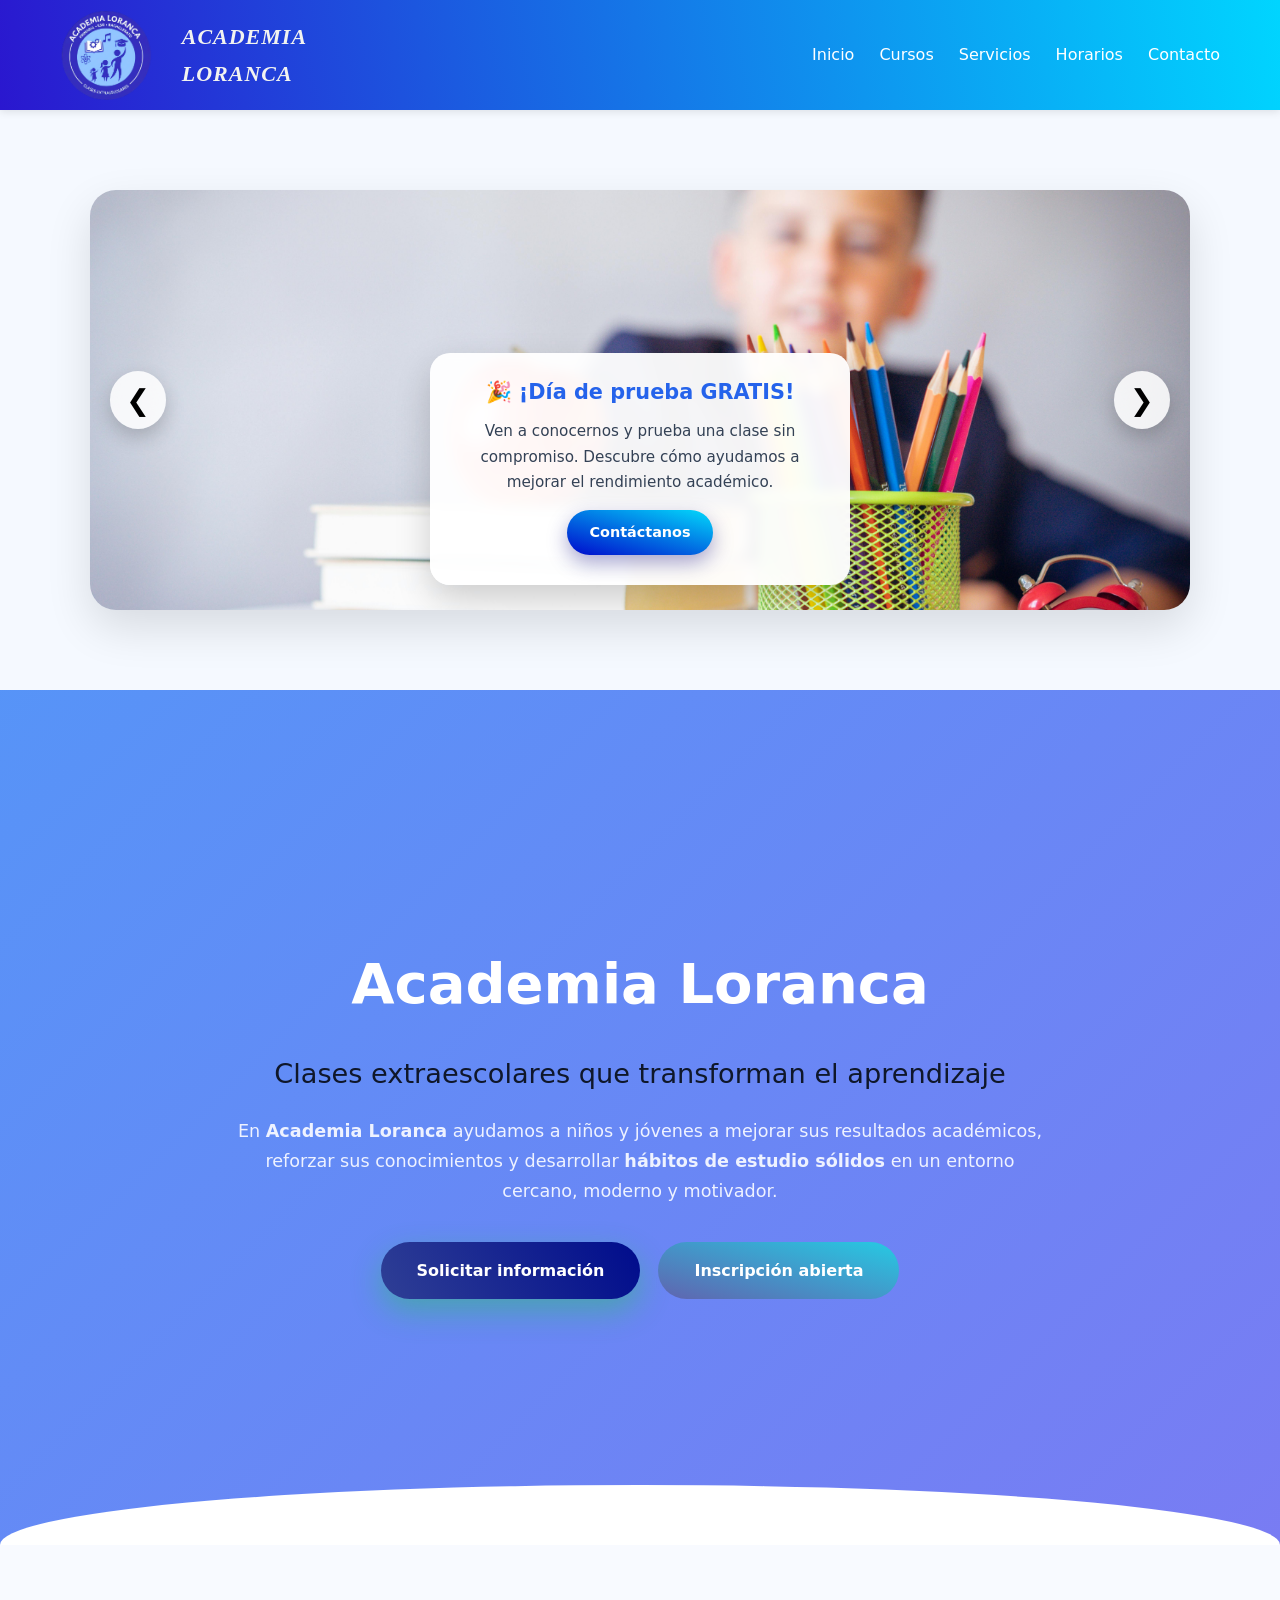
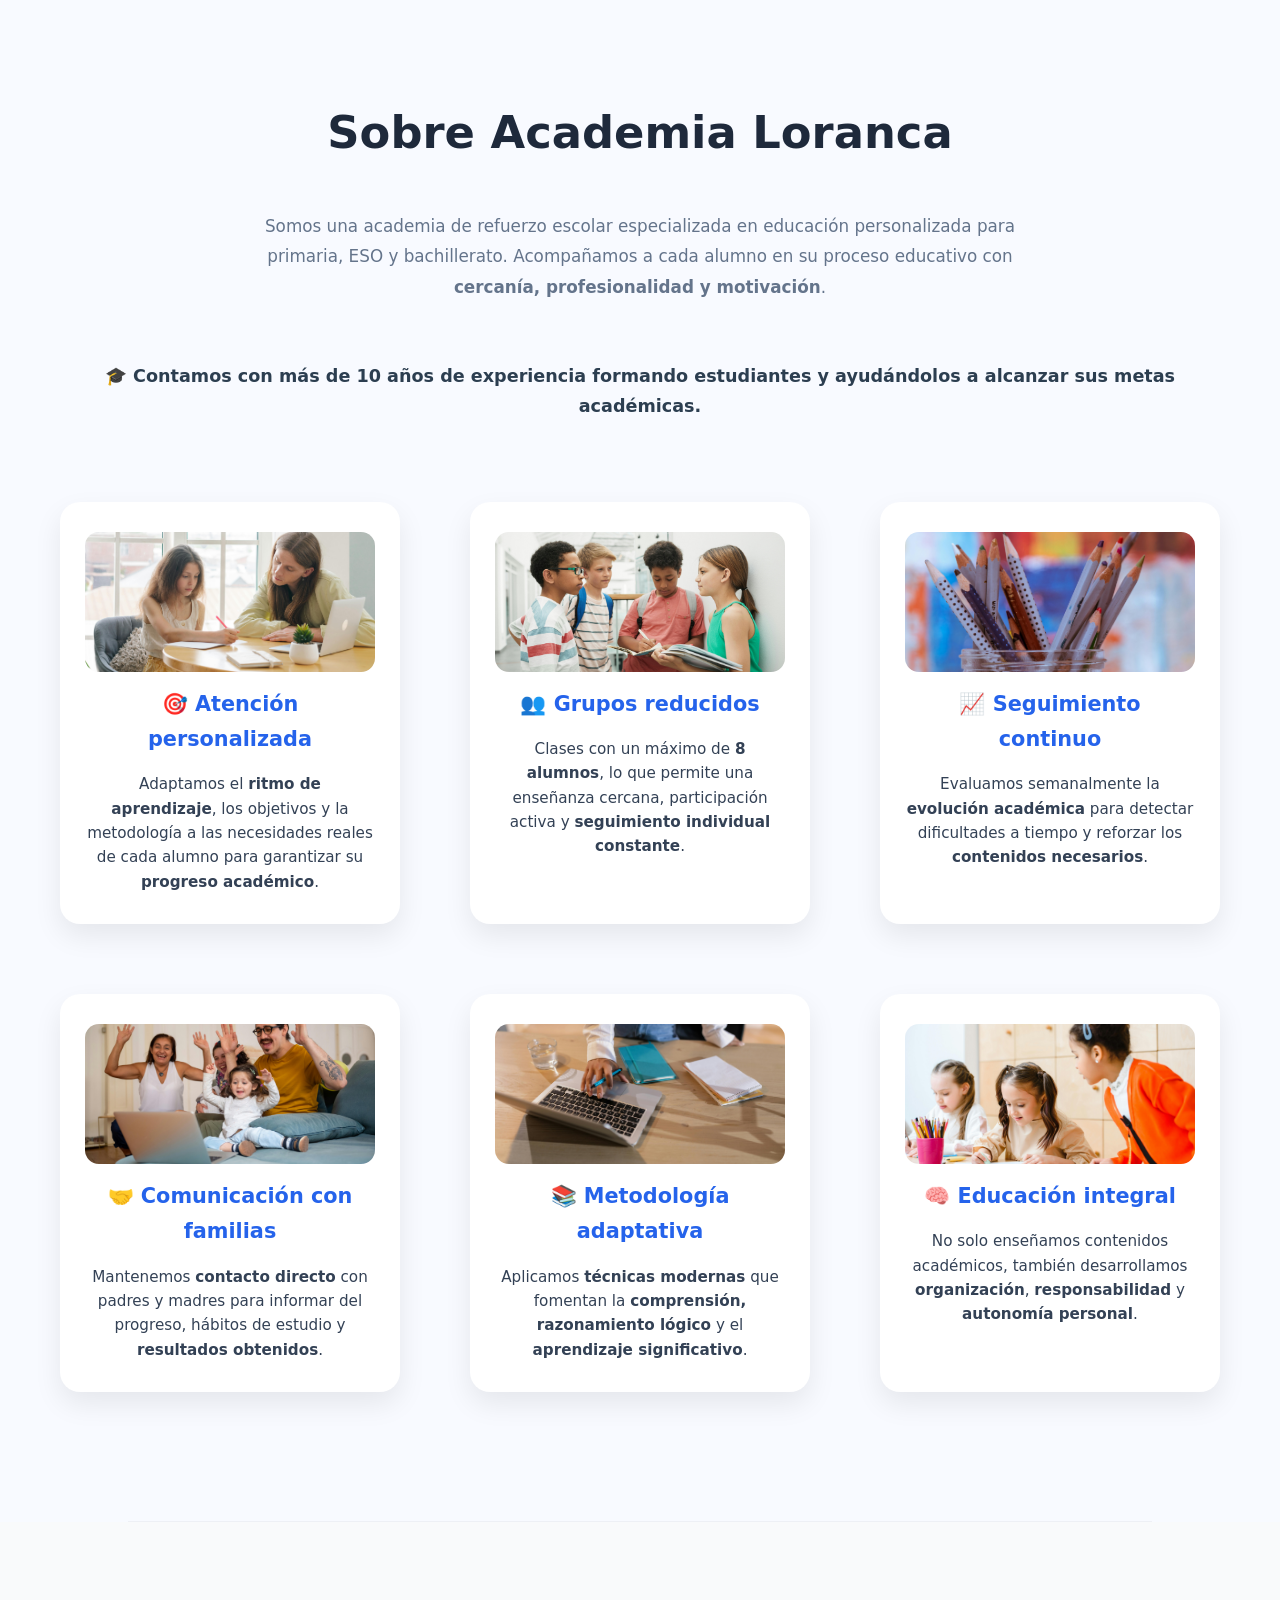
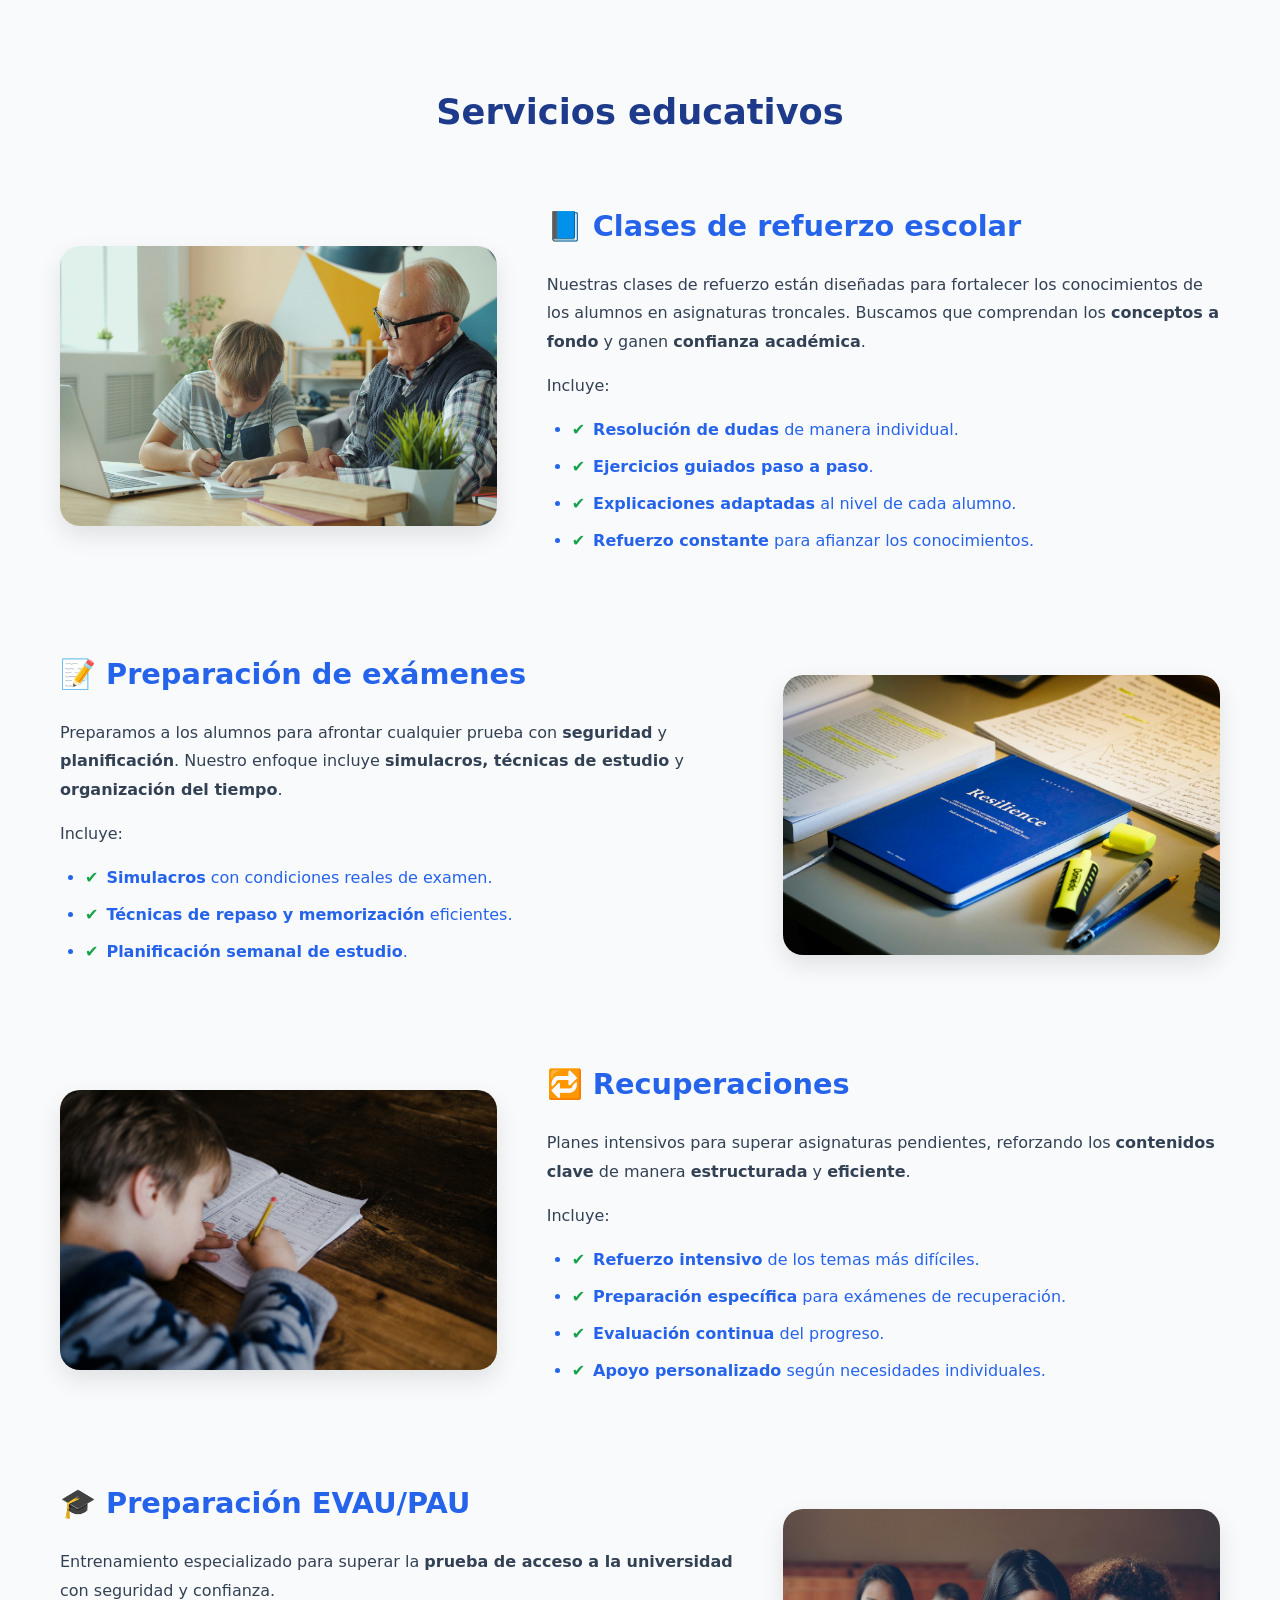
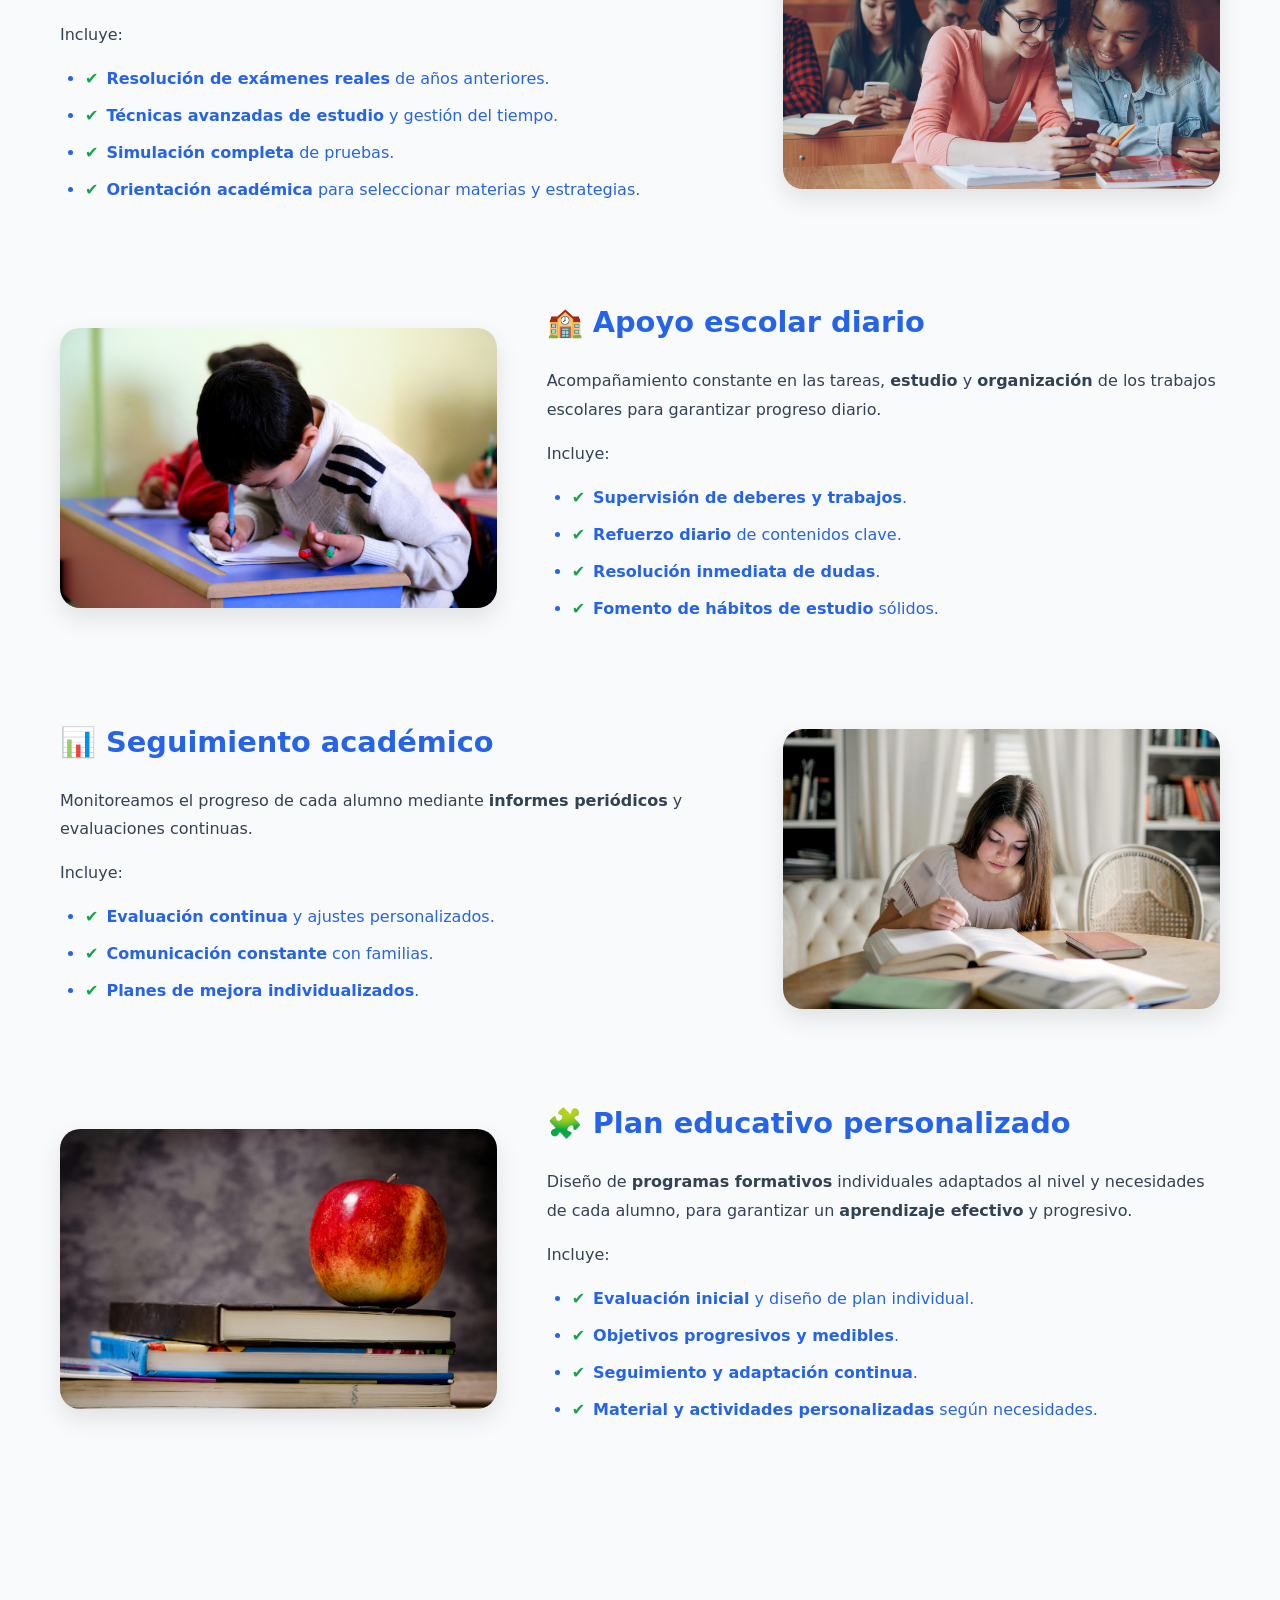
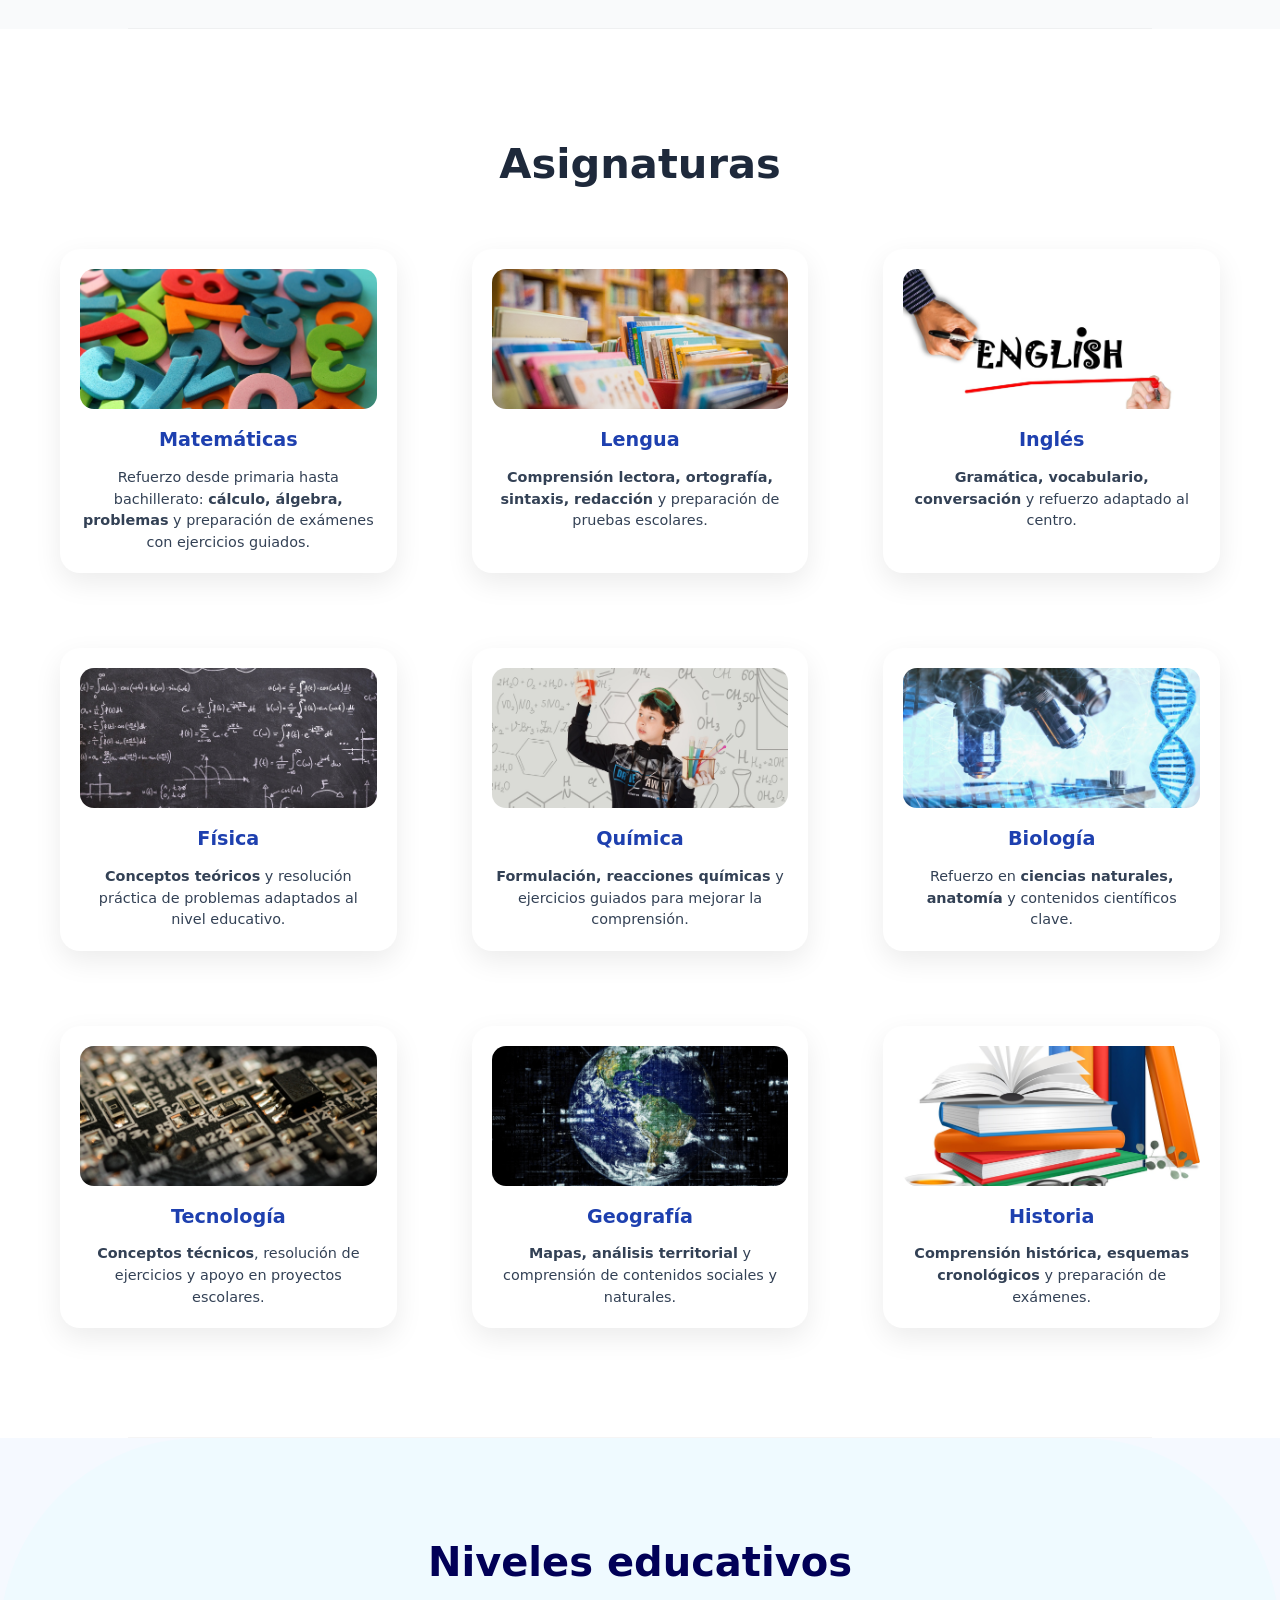
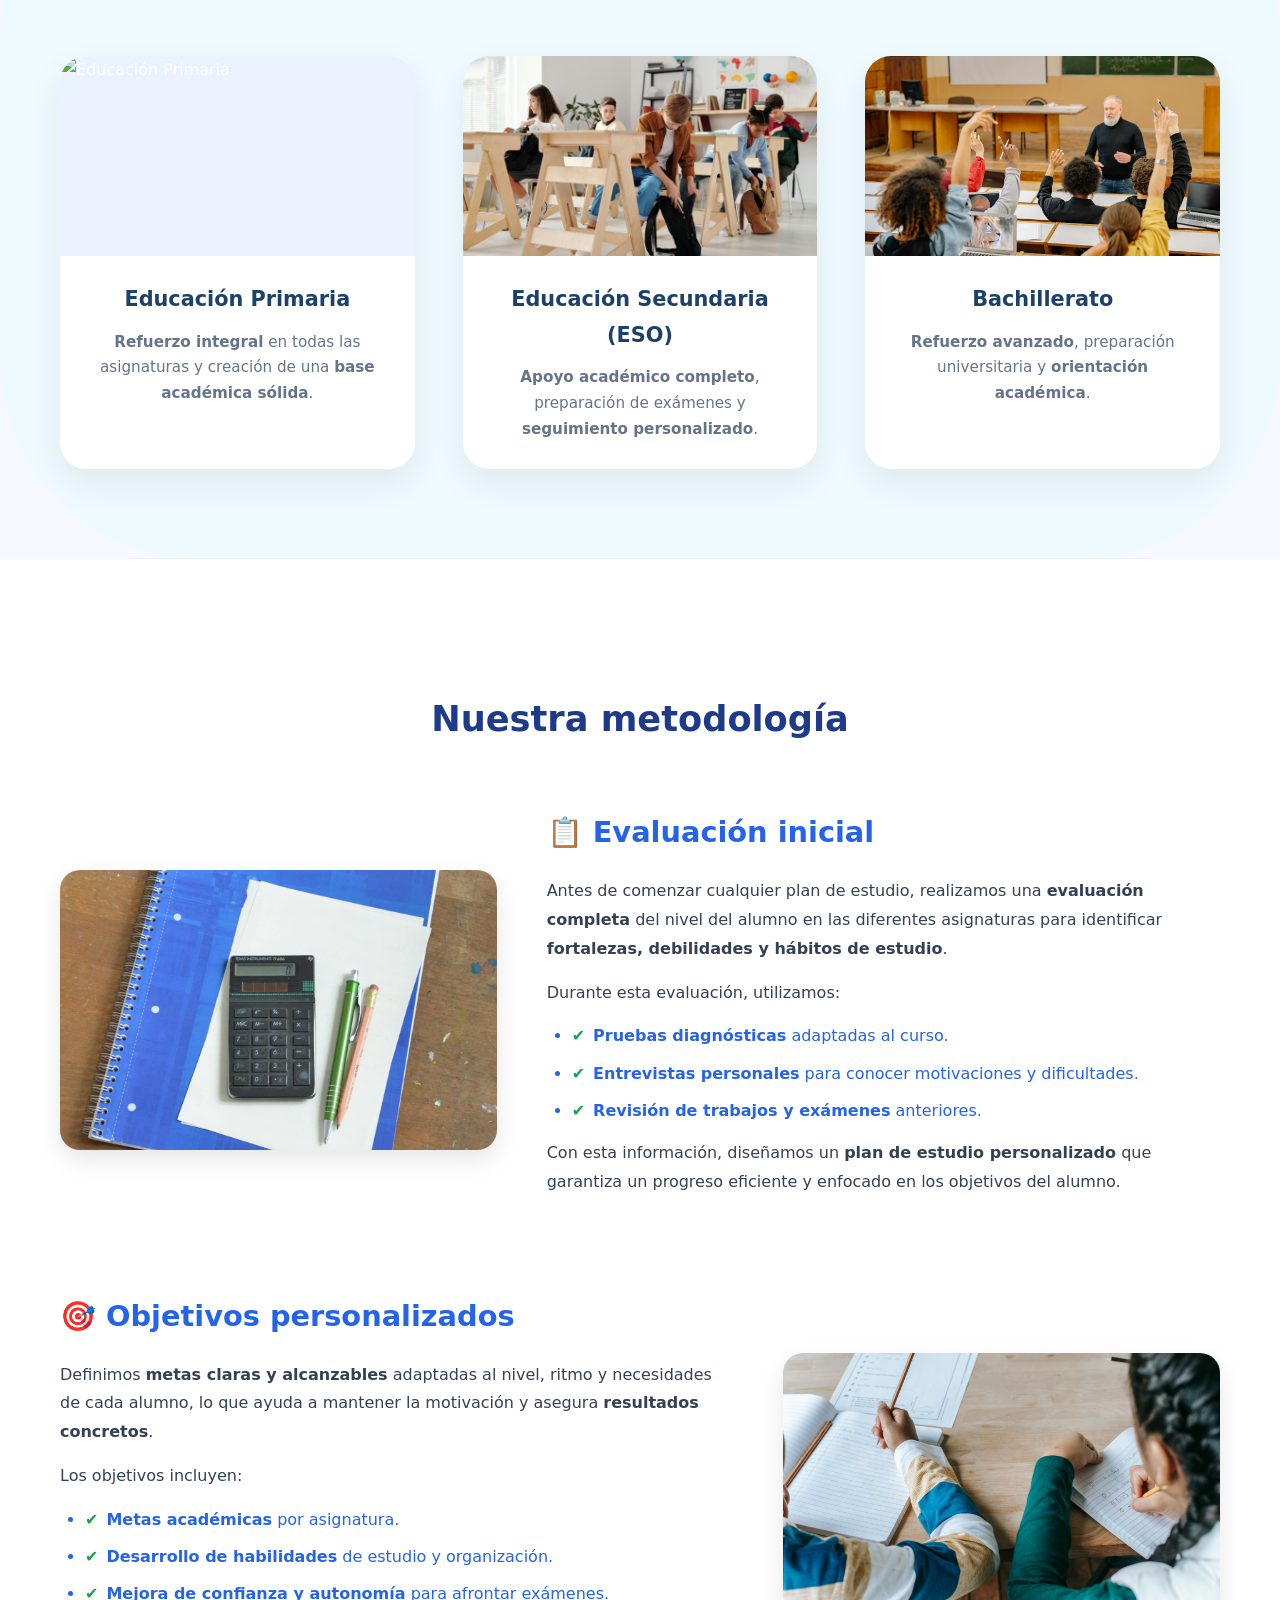
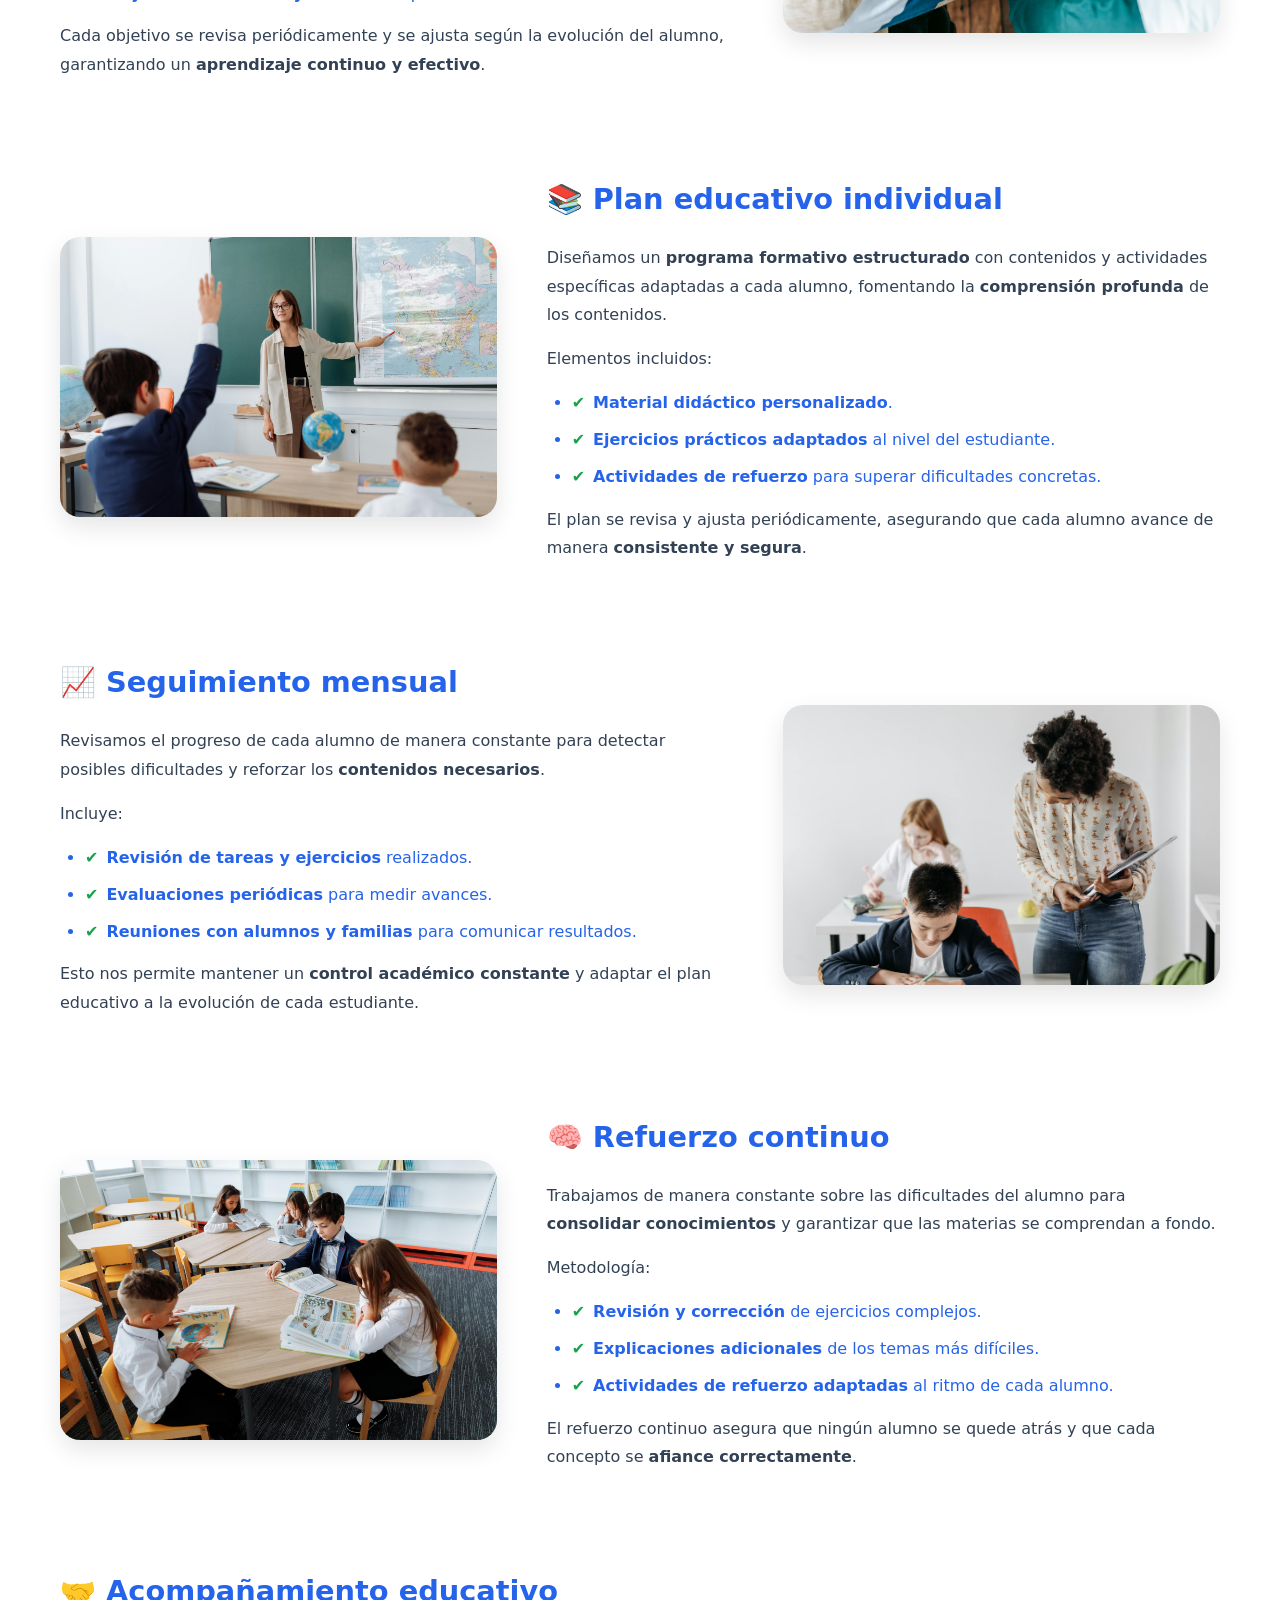
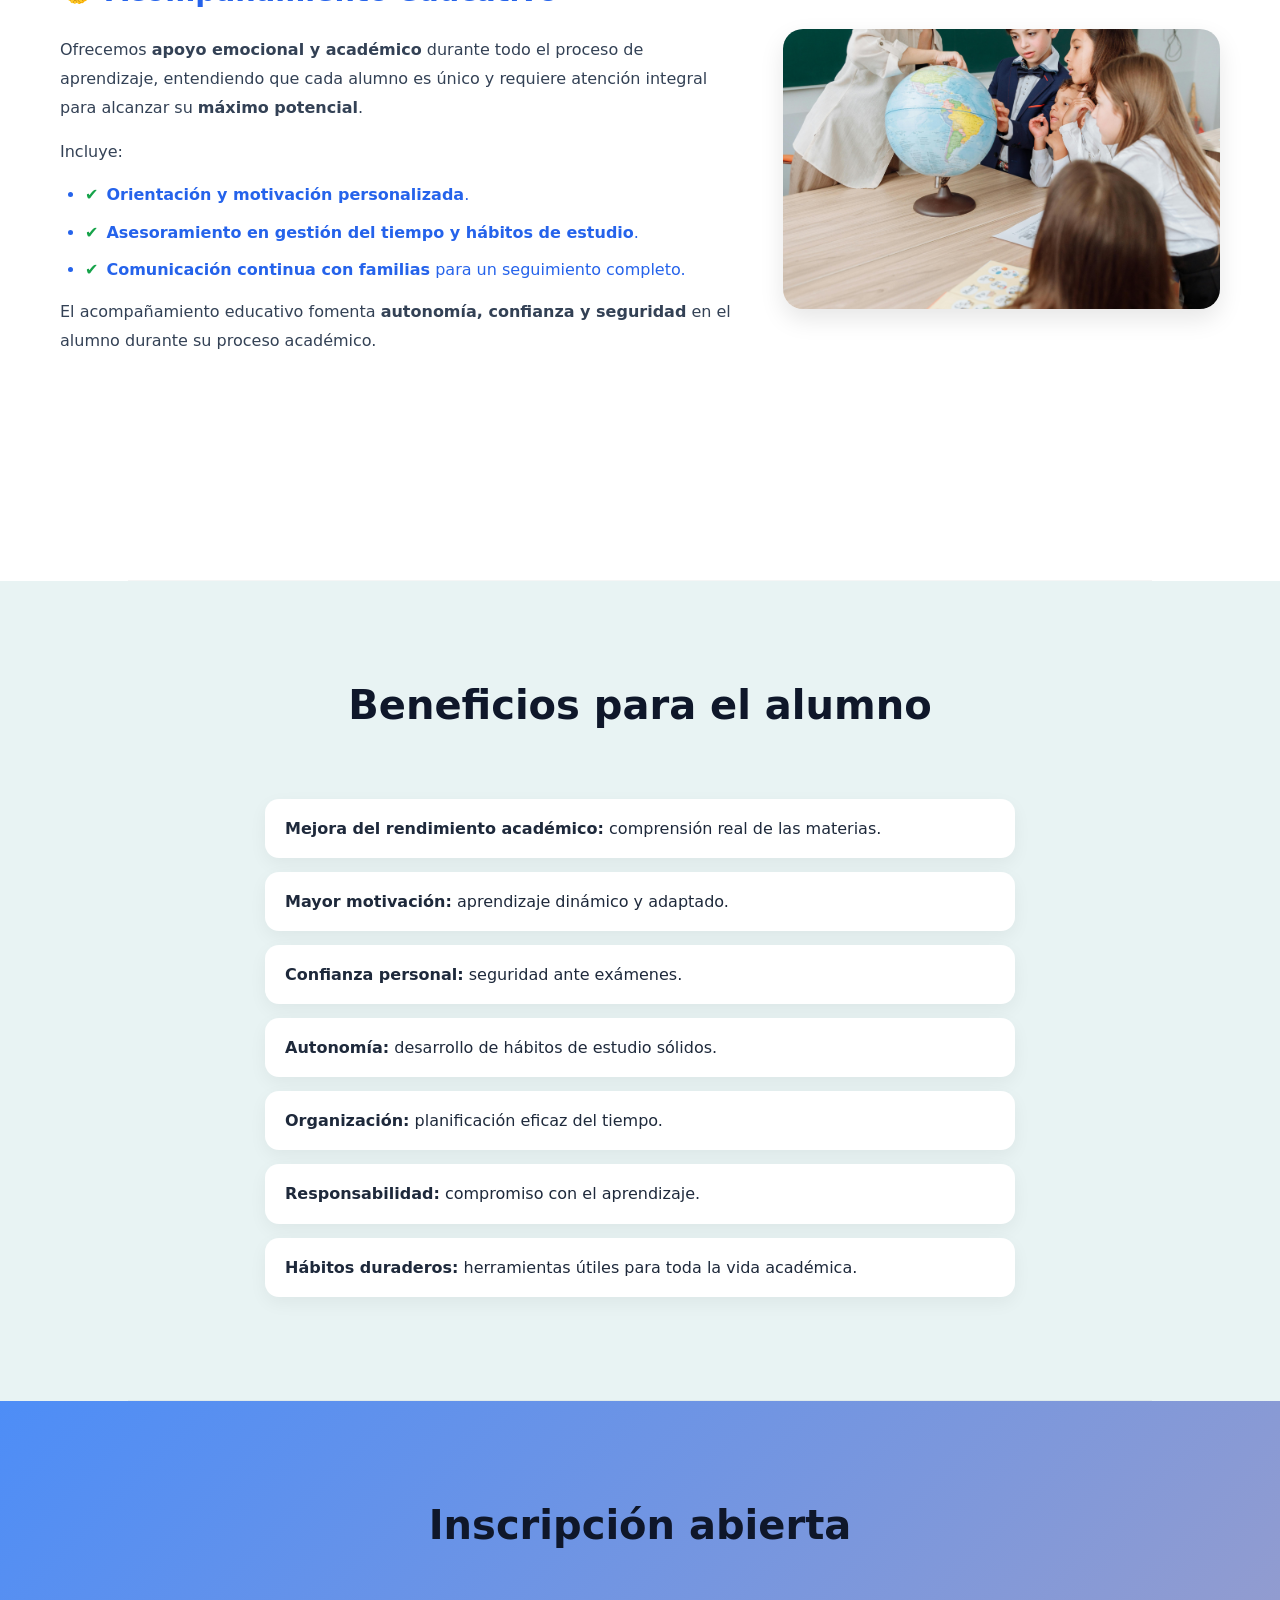
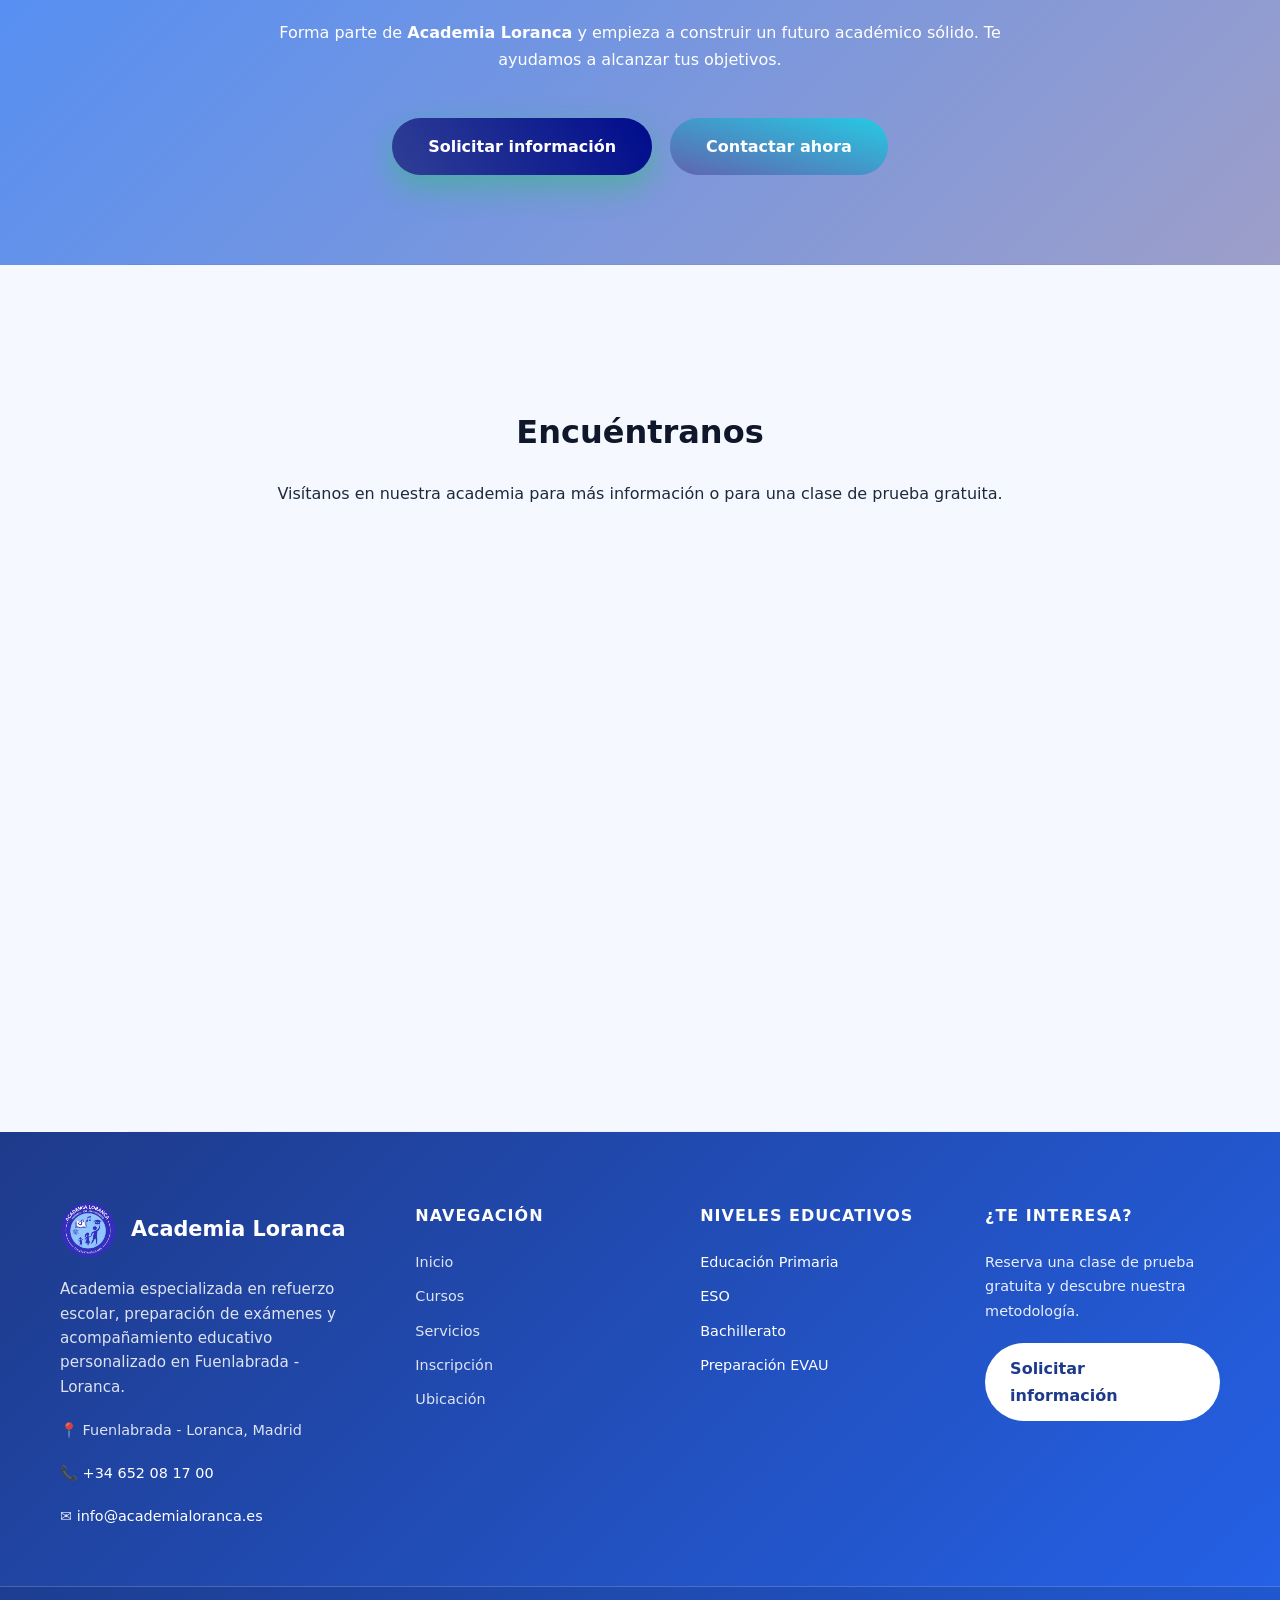
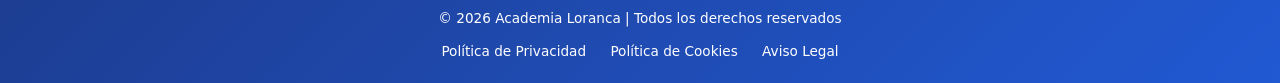
==== commit a904276a: "Commit 19/02/2026 encuentranos,centros y footer" ====
--- a/Proyecto-TFG/Index.html
+++ b/Proyecto-TFG/Index.html
@@ -581,61 +581,99 @@
 
     </main>
 
+
+
+<!-- UBICACIÓN -->
+<section class="ubicacion" id="contacto">
+    <div class="container">
+        <h2>Encuéntranos</h2>
+        <p>Visítanos en nuestra academia para más información o para una clase de prueba gratuita.</p><br>
+
+        <!-- Google Maps iframe responsive -->
+        <div class="mapa">
+            <iframe 
+                src="https://www.google.com/maps/embed?pb=!1m18!1m12!1m3!1d380.37946023116166!2d-3.838971435141056!3d40.29716667853231!2m3!1f0!2f0!3f0!3m2!1i1024!2i768!4f13.1!3m3!1m2!1s0xd418a2029805275%3A0x958b1ede3db75337!2sEnglish%20Connection%20Academia%20de%20Ingl%C3%A9s%20-%20Fuenlabrada%20Loranca!5e0!3m2!1ses!2ses!4v1771429031773!5m2!1ses!2ses" 
+                width="100%" 
+                height="450" 
+                style="border:0;" 
+                allowfullscreen="" 
+                loading="lazy" 
+                referrerpolicy="no-referrer-when-downgrade">
+            </iframe>
+        </div>
+    </div>
+</section>
+
+
+
+
     <!--Pie de página-->
-    <footer class="footer">
-        <div class="footer-container">
-        <div class="footer-col branding">
-            <div id="div-logo-footer">
-                <img src="imagenes/logo.png" alt="Logo">
-                <div class="nombre-footer">ACADEMIA <br>LORANCA</div>
-            </div>
-            <a href="#contacto" class="btn-prueba">SOLICITAR INFORMACIÓN</a>
-            <div class="social-icons">
-                tlf: +34 652 08 17 00
-            </div>
-        </div>
-
-            <div class="footer-col">
-                <h4>EXPLORA</h4>
-                <ul>
-                    <li><a href="#">Inicio</a></li>
-                    <li><a href="#">Cursos</a></li>
-                    <li><a href="#">Servicios</a></li>
-                    <li><a href="#">Horarios</a></li>
-                    <li><a href="#">Contacto</a></li>
-                </ul>
-            </div>
-
-            <div class="footer-col">
-                <h4>NIVELES</h4>
-                <ul>
-                    <li>Educación Primaria</li>
-                    <li>Secundaria (ESO)</li>
-                    <li>Bachillerato</li>
-                    <li>Preparación EVAU</li>
-                </ul>
-            </div>
-
-            <div class="footer-col">
-                <h4>ASIGNATURAS</h4>
-                <ul>
-                    <li>Matemáticas</li>
-                    <li>Lengua e Inglés</li>
-                    <li>Física y Química</li>
-                    <li>Técnicas de estudio</li>
-                </ul>
-            </div>
-        </div>
-
+   <!-- ================= FOOTER PROFESIONAL ================= -->
+<footer class="footer">
+    <div class="footer-container">
+
+        <!-- COLUMNA 1 - MARCA -->
+        <div class="footer-col footer-brand">
+            <div class="footer-logo">
+                <img src="imagenes/logo.png" alt="Academia Loranca">
+                <h3>Academia Loranca</h3>
+            </div>
+
+            <p>
+                Academia especializada en refuerzo escolar, preparación de exámenes y acompañamiento educativo
+                personalizado en Fuenlabrada - Loranca.
+            </p>
+
+            <div class="footer-contact">
+                <p>📍 Fuenlabrada - Loranca, Madrid</p>
+                <p>📞 <a href="tel:+34652081700">+34 652 08 17 00</a></p>
+                <p>✉️ <a href="mailto:info@academialoranca.es">info@academialoranca.es</a></p>
+            </div>
+        </div>
+
+        <!-- COLUMNA 2 - ENLACES -->
+        <div class="footer-col">
+            <h4>Navegación</h4>
+            <ul>
+                <li><a href="#">Inicio</a></li>
+                <li><a href="#">Cursos</a></li>
+                <li><a href="#">Servicios</a></li>
+                <li><a href="#inscripcion">Inscripción</a></li>
+                <li><a href="#contacto">Ubicación</a></li>
+            </ul>
+        </div>
+
+        <!-- COLUMNA 3 - NIVELES -->
+        <div class="footer-col">
+            <h4>Niveles educativos</h4>
+            <ul>
+                <li>Educación Primaria</li>
+                <li>ESO</li>
+                <li>Bachillerato</li>
+                <li>Preparación EVAU</li>
+            </ul>
+        </div>
+
+        <!-- COLUMNA 4 - CTA -->
+        <div class="footer-col footer-cta">
+            <h4>¿Te interesa?</h4>
+            <p>Reserva una clase de prueba gratuita y descubre nuestra metodología.</p>
+            <a href="#contacto" class="footer-btn">Solicitar información</a>
+        </div>
+
+    </div>
+
+    <!-- BARRA INFERIOR -->
+    <div class="footer-bottom">
+        <p>© 2026 Academia Loranca | Todos los derechos reservados</p>
         <div class="footer-legal">
-            <p>
-                <a href="#">Política de Privacidad</a> |
-                <a href="#">Política de Cookies</a> |
-                <a href="#">Aviso Legal</a>
-            </p>
-            <p class="copyright">© 2026 Academia Loranca - Todos los derechos reservados.</p>
-        </div>
-    </footer>
+            <a href="#">Política de Privacidad</a>
+            <a href="#">Política de Cookies</a>
+            <a href="#">Aviso Legal</a>
+        </div>
+    </div>
+</footer>
+
 
 
     
--- a/Proyecto-TFG/parte-css/index.css
+++ b/Proyecto-TFG/parte-css/index.css
@@ -1113,58 +1113,79 @@
 /*--------------------------FOOTER--------------------------------*/
 /*----------------------------------------------------------------*/
 
+/* =====================================================
+   FOOTER PROFESIONAL - ACADEMIA LORANCA
+===================================================== */
+
 .footer {
-    background-color: #3962e9;
-    background: linear-gradient(440deg, #2a17cf, #298a9d);
-    /* Azul corporativo */
-    color: white;
-    padding: 50px 0 0px 0;
-    font-family: sans-serif;
+    background: linear-gradient(135deg, #1e3a8a, #2563eb);
+    color: #ffffff;
+    padding: 70px 0 0 0;
+    font-family: 'Poppins', sans-serif;
 }
 
 .footer-container {
     max-width: 1200px;
-    margin: 0 auto;
+    margin: auto;
+    padding: 0 20px 50px 20px;
     display: grid;
-    grid-template-columns: 1.2fr 1fr 1fr 1fr;
-    gap: 40px;
-    padding: 0 20px;
-}
-
-/* Estilo Logo similar a tu Header */
-#div-logo-footer {
+    grid-template-columns: 1.3fr 1fr 1fr 1fr;
+    gap: 50px;
+}
+
+/* ========================
+   COLUMNA MARCA
+======================== */
+
+.footer-brand p {
+    margin: 20px 0;
+    line-height: 1.6;
+    color: rgba(255,255,255,0.85);
+    font-size: 0.95rem;
+}
+
+.footer-logo {
     display: flex;
     align-items: center;
-    gap: 10px;
+    gap: 15px;
+}
+
+.footer-logo img {
+    height: 55px;
+}
+
+.footer-logo h3 {
+    font-size: 1.3rem;
+    font-weight: 700;
+}
+
+/* ========================
+   CONTACTO
+======================== */
+
+.footer-contact p {
+    margin-bottom: 8px;
+    font-size: 0.9rem;
+}
+
+.footer-contact a {
+    color: #ffffff;
+    text-decoration: none;
+}
+
+.footer-contact a:hover {
+    text-decoration: underline;
+}
+
+/* ========================
+   COLUMNAS
+======================== */
+
+.footer-col h4 {
     margin-bottom: 20px;
-}
-
-#div-logo-footer img {
-    height: 50px;
-}
-
-.nombre-footer {
-    font-weight: bold;
-    font-size: 1.1rem;
-    line-height: 1;
-}
-
-/* Botón de acción */
-.btn-prueba {
-    color: white;
-    text-decoration: none;
-    font-size: 0.8rem;
-    font-weight: bold;
-    border-bottom: 1px solid white;
-    padding-bottom: 5px;
-    width: fit-content;
-}
-
-/* Listas con viñeta circular (Estilo Imagen) */
-.footer-col h4 {
     font-size: 1rem;
-    margin-bottom: 20px;
     text-transform: uppercase;
+    letter-spacing: 1px;
 }
 
 .footer-col ul {
@@ -1173,72 +1194,100 @@
 }
 
 .footer-col ul li {
+    margin-bottom: 10px;
     font-size: 0.9rem;
+}
+
+.footer-col ul li a {
+    color: rgba(255,255,255,0.85);
+    text-decoration: none;
+    transition: 0.3s;
+}
+
+.footer-col ul li a:hover {
+    color: #ffffff;
+    padding-left: 5px;
+}
+
+/* ========================
+   BOTÓN CTA
+======================== */
+
+.footer-cta p {
+    font-size: 0.9rem;
+    margin-bottom: 20px;
+    color: rgba(255,255,255,0.9);
+}
+
+.footer-btn {
+    display: inline-block;
+    background: #ffffff;
+    color: #1e3a8a;
+    padding: 12px 25px;
+    border-radius: 40px;
+    text-decoration: none;
+    font-weight: 600;
+    transition: 0.3s ease;
+}
+
+.footer-btn:hover {
+    background: #f1f5f9;
+    transform: translateY(-3px);
+}
+
+/* ========================
+   BARRA INFERIOR
+======================== */
+
+.footer-bottom {
+    border-top: 1px solid rgba(255,255,255,0.2);
+    padding: 20px;
+    text-align: center;
+    font-size: 0.85rem;
+    background: rgba(0,0,0,0.1);
+}
+
+.footer-bottom p {
     margin-bottom: 10px;
-    display: flex;
-    align-items: center;
-    color: rgba(255, 255, 255, 0.8);
-
-}
-
-.footer-col ul li a {
-    color: rgba(255, 255, 255, 0.8);
+}
+
+.footer-legal a {
+    color: #ffffff;
     text-decoration: none;
-}
-
-.footer-col ul li::before {
-    content: "";
-    width: 5px;
-    height: 5px;
-    border: 1px solid white;
-    border-radius: 50%;
-    margin-right: 10px;
-    display: inline-block;
-}
-
-/* Redes Sociales básicas */
-.social-icons {
-    margin-top: 20px;
-    display: flex;
-    gap: 15px;
-}
-
-/* Parte inferior: Cookies y Privacidad */
-.footer-legal {
-    margin-top: 40px;
-    border-top: 1px solid rgba(255, 255, 255, 0.2);
-    padding-top: 20px;
-    text-align: center;
-    background-color: #657b95;
-    padding-bottom: 30px;
-    bottom: 0;
-
-
-}
-
-.footer-legal a {
-    color: white;
-    text-decoration: none;
+    margin: 0 10px;
     font-size: 0.85rem;
-    margin: 0 10px;
 }
 
 .footer-legal a:hover {
     text-decoration: underline;
 }
 
-.copyright {
-    font-size: 0.75rem;
-    margin-top: 10px;
-    opacity: 0.6;
-}
-
-/* Ajuste móvil */
-@media (max-width: 768px) {
+/* ========================
+   RESPONSIVE
+======================== */
+
+@media (max-width: 992px) {
     .footer-container {
         grid-template-columns: 1fr 1fr;
-    }
-}
+        gap: 40px;
+    }
+}
+
+@media (max-width: 600px) {
+    .footer-container {
+        grid-template-columns: 1fr;
+        text-align: center;
+    }
+
+    .footer-logo {
+        justify-content: center;
+    }
+
+    .footer-col ul li a:hover {
+        padding-left: 0;
+    }
+}
+
 
 
 /* ================================
@@ -1541,6 +1590,24 @@
 }
 
 
-
-
-
+.ubicacion {
+    padding: 50px 0;
+    text-align: center;
+}
+
+.ubicacion h2 {
+    font-size: 2rem;
+    margin-bottom: 20px;
+}
+
+.ubicacion .mapa iframe {
+    width: 100%;
+    max-width: 900px;
+    height: 450px;
+    border-radius: 10px;
+}
+
+
+
+
+
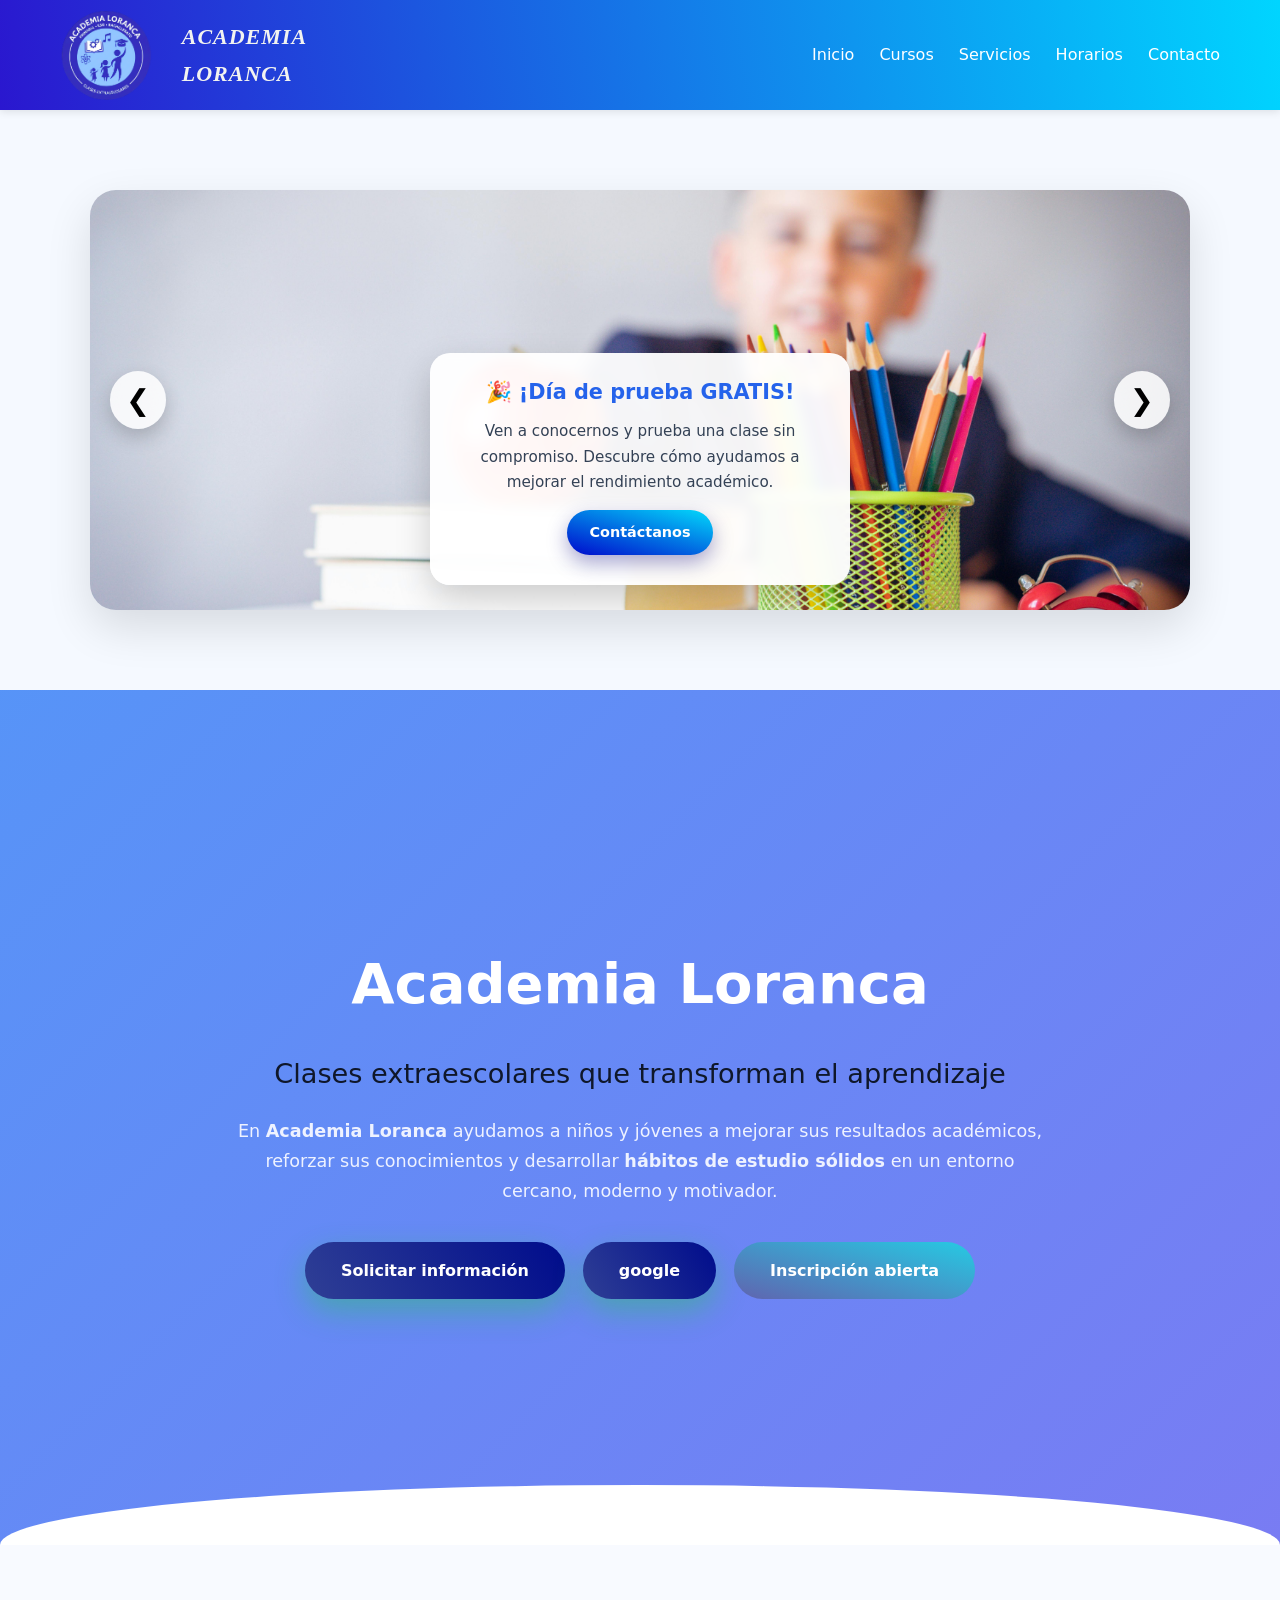
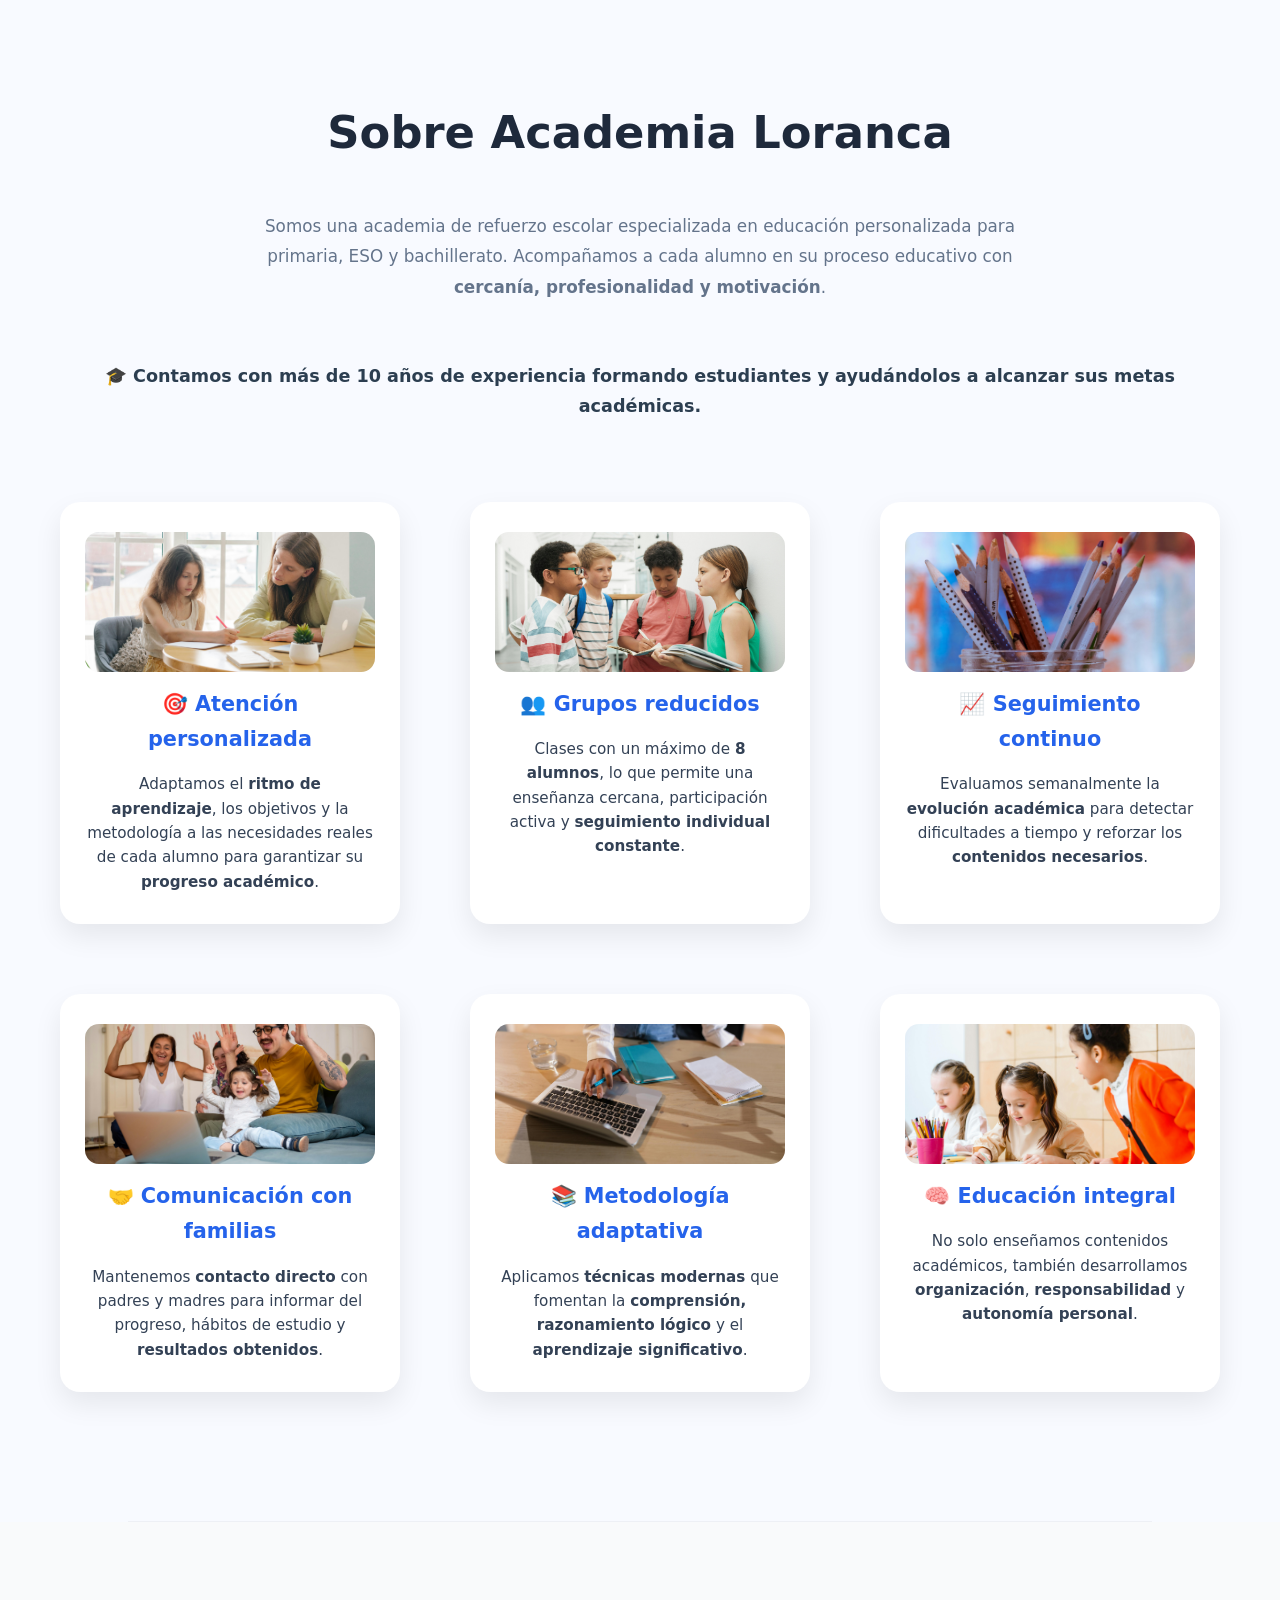
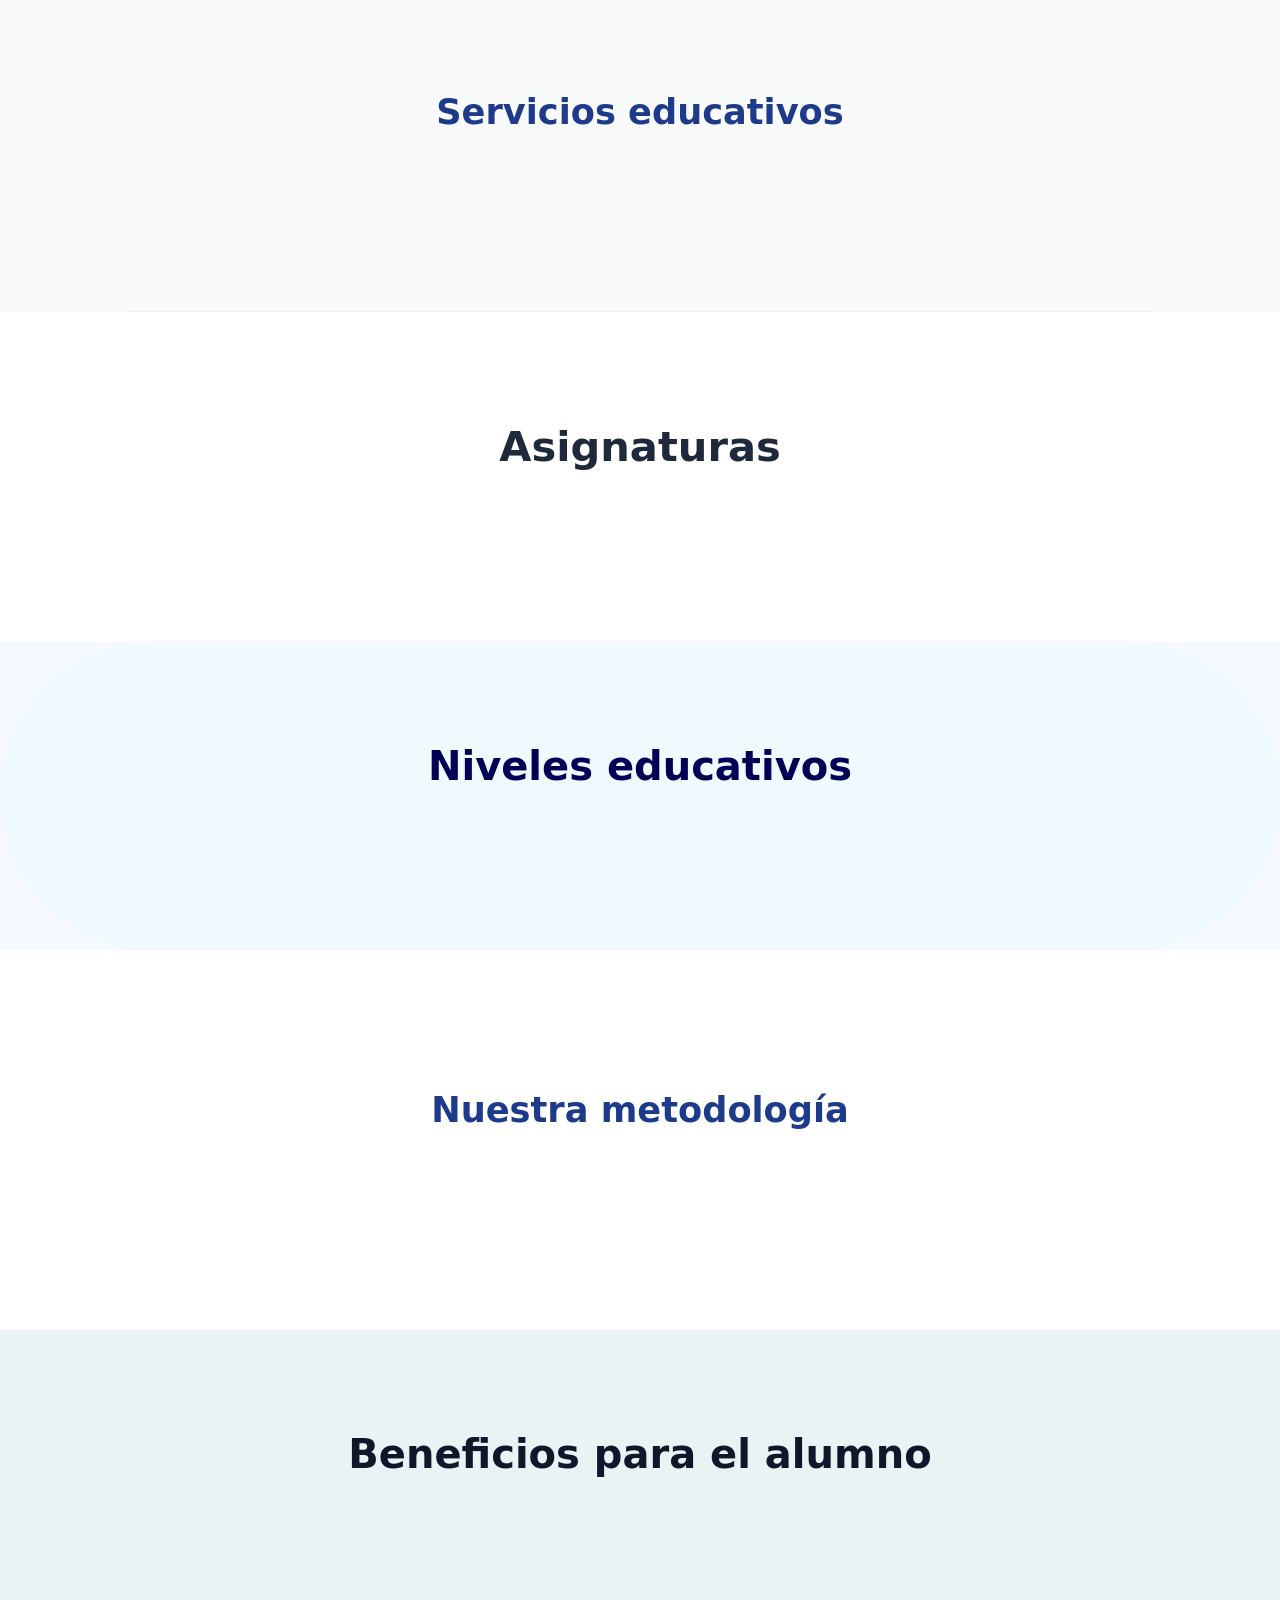
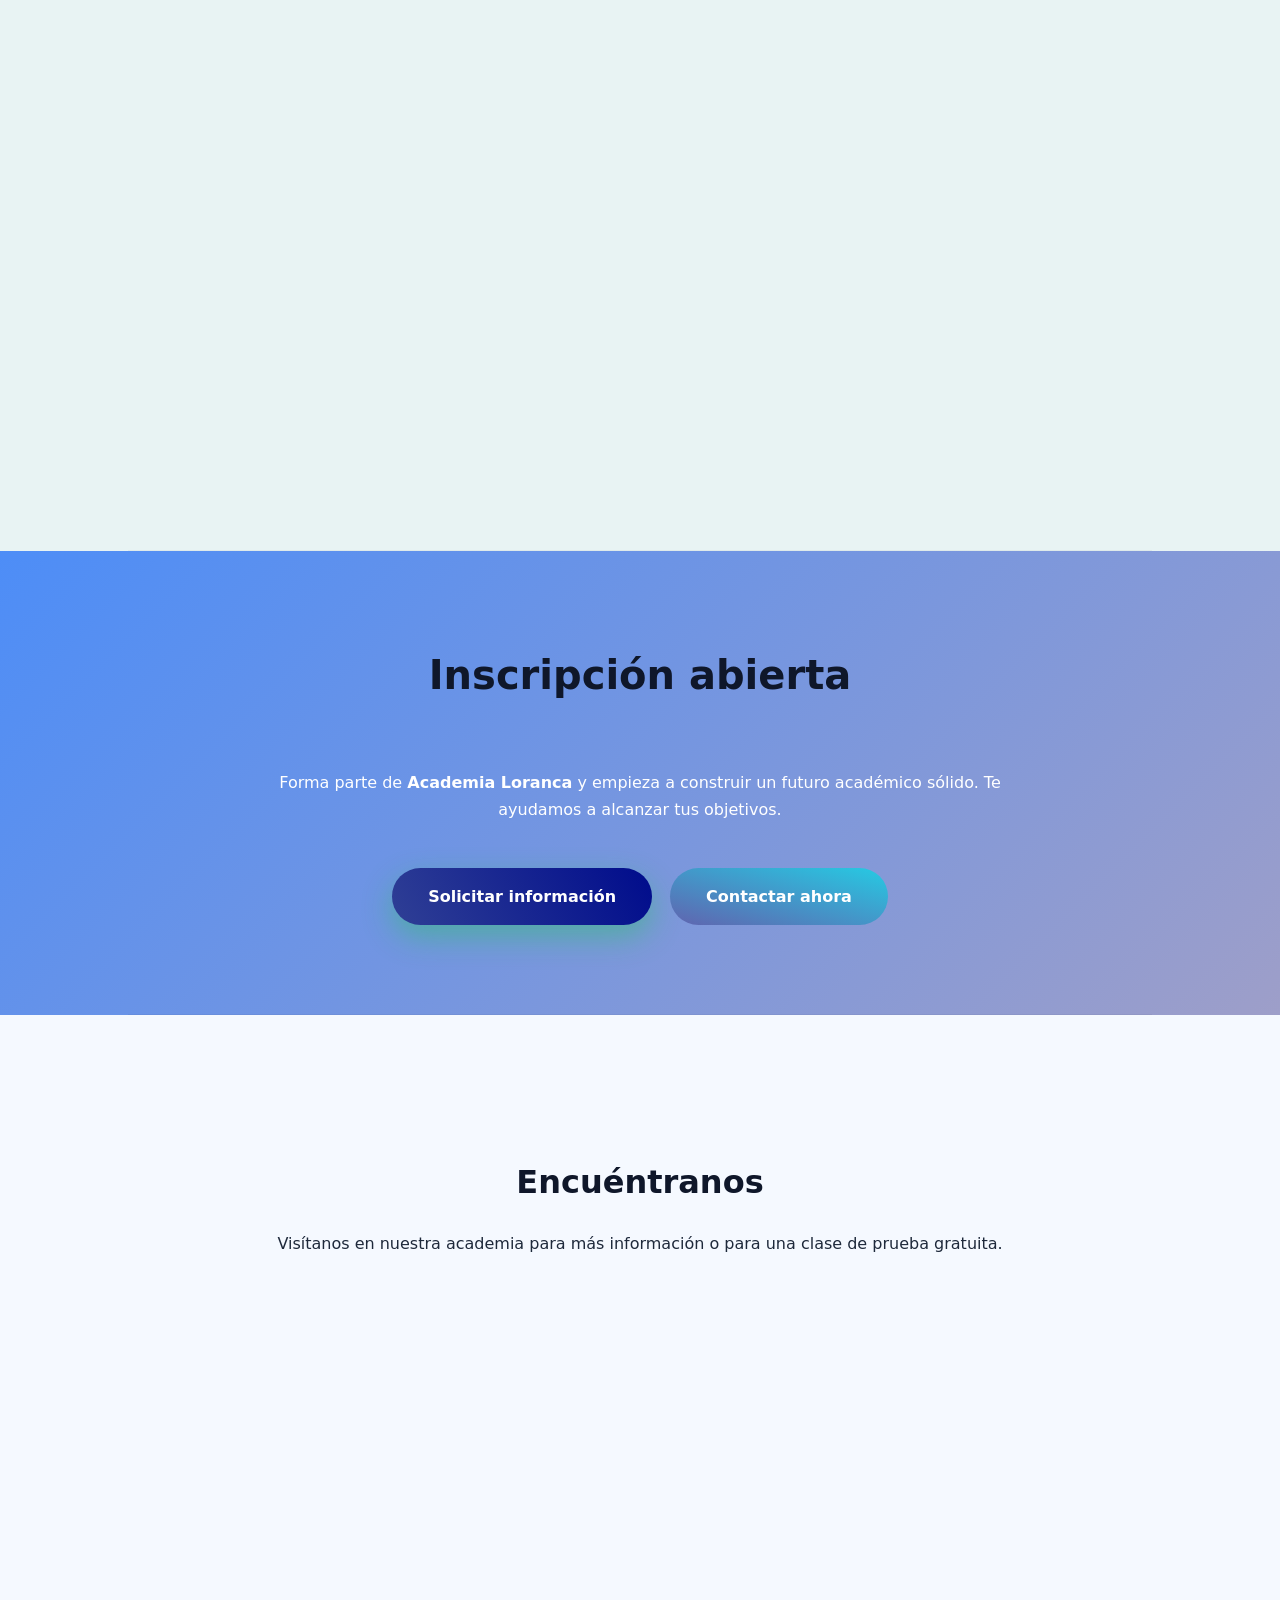
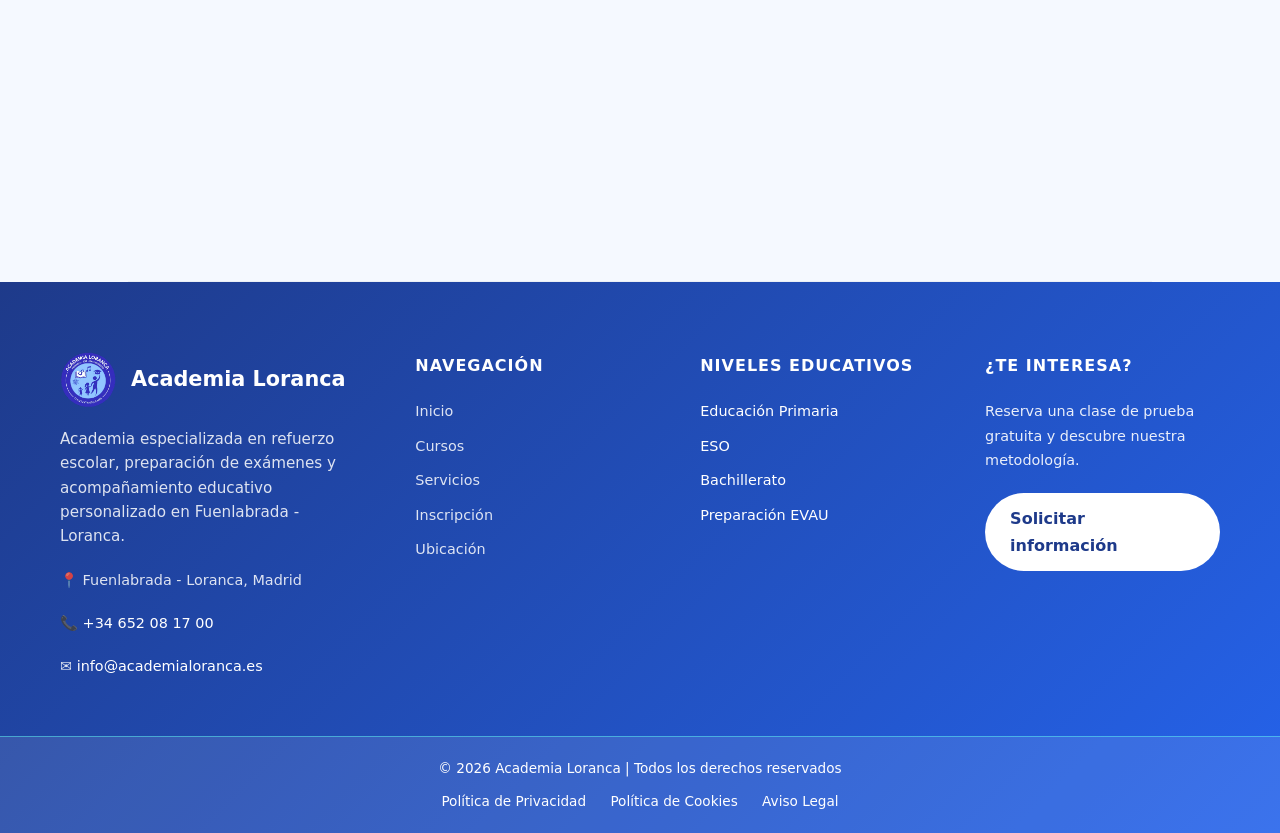
==== commit 657c4cc5: "Commits avatars y enlaces" ====
--- a/Proyecto-TFG/Index.html
+++ b/Proyecto-TFG/Index.html
@@ -6,8 +6,6 @@
     <meta name="viewport" content="width=device-width, initial-scale=1.0">
     <title>AcademiaLoranca</title>
     <link rel="stylesheet" href="parte-css/index.css">
-
-
 </head>
 
 <body>
@@ -25,31 +23,27 @@
             </div>
 
             <!--ZONA LINKS-->
-            <menu id="menu-header">
+            <nav id="menu-header">
                 <a class="link-encabezado" href="Index.html">Inicio</a>
                 <a class="link-encabezado" href="parte-html/grupos.html">Cursos</a>
-                <a class="link-encabezado">Servicios</a>
-                <a class="link-encabezado">Horarios</a>
+                <a class="link-encabezado" href="parte-html/servicios.html">Servicios</a>
+                <a class="link-encabezado" href="parte-html/horarios.html">Horarios</a>
                 <a class="link-encabezado" href="parte-html/contactos.html">Contacto</a>
-            </menu>
+            </nav>
         </div>
     </header>
 
     <!---------------------------------------------->
+
     <!------------ CARRUSEL DE IMÁGENES-------------------------->
-    <!---------------------------------------------------------->
+
     <div class="carrusel">
-
-
         <button class="btn left">❮</button>
-
-
         <div class="slides">
             <img src="imagenes/imagen2.jpg" alt="">
             <img src="imagenes/imagen3.jpeg" alt="">
             <img src="imagenes/Sylvan-Universidad-1.webp" alt="">
         </div>
-
 
         <!-- OVERLAY PROMOCIONAL -->
         <div class="carrusel-cta">
@@ -59,627 +53,248 @@
                     Ven a conocernos y prueba una clase sin compromiso.
                     Descubre cómo ayudamos a mejorar el rendimiento académico.
                 </p>
-                <a href="#contacto" class="cta-btn">Contáctanos</a>
-            </div>
-        </div>
-
+                <a href="parte-html/contactos.html" class="cta-btn">Contáctanos</a>
+               
+            </div>
+        </div>
 
         <button class="btn right">❯</button>
-
-
     </div>
 
     <!-------------------------------------------------------------------------->
-    <!-- ================= BLOQUE PRINCIPAL ACADEMIA LORANCA ================= -->
-    <!------------------------------------------------------------------------------>
-
-   <main class="academia-loranca">
-    <!-- HERO PRINCIPAL -->
-    <section class="hero-academia">
-        <div class="hero-content">
-            <h1>Academia Loranca</h1>
-            <h2>Clases extraescolares que transforman el aprendizaje</h2>
+
+    <main class="academia-loranca">
+        <!-- HERO PRINCIPAL -->
+        <section class="hero-academia">
+            <div class="hero-content">
+                <h1>Academia Loranca</h1>
+                <h2>Clases extraescolares que transforman el aprendizaje</h2>
+                <p>
+                    En <strong>Academia Loranca</strong> ayudamos a niños y jóvenes a mejorar sus resultados académicos,
+                    reforzar sus conocimientos y desarrollar <strong>hábitos de estudio sólidos</strong> en un entorno
+                    cercano, moderno y motivador.
+                </p>
+                <div class="hero-buttons">
+                    <a href="parte-html/contactos.html" class="btn-primary">Solicitar información</a>
+                     <a href="https://google.com" class="btn-primary">google</a>
+                    <a href="#inscripcion" class="btn-secondary">Inscripción abierta</a>
+                </div>
+            </div>
+        </section>
+
+        <!-- SOBRE NOSOTROS -->
+        <section class="sobre-nosotros">
+            <div class="container">
+                <h2>Sobre Academia Loranca</h2>
+                <p class="intro">
+                    Somos una academia de refuerzo escolar especializada en educación personalizada para
+                    primaria, ESO y bachillerato. Acompañamos a cada alumno en su proceso educativo con
+                    <strong>cercanía, profesionalidad y motivación</strong>.
+                </p>
+                <p class="experiencia">
+                    🎓 Contamos con <strong>más de 10 años de experiencia</strong> formando estudiantes y ayudándolos a
+                    alcanzar sus metas académicas.
+                </p>
+
+                <div class="valores-grid">
+                    <div class="valor-card">
+                        <div class="asignatura-img">
+                            <img src="imagenes/atencionPersonalizada.jpg" alt="Atención personalizada">
+                        </div>
+                        <h3>🎯 <strong>Atención personalizada</strong></h3>
+                        <p>Adaptamos el <strong>ritmo de aprendizaje</strong>, los objetivos y la metodología a las
+                            necesidades reales de
+                            cada alumno para garantizar su <strong>progreso académico</strong>.</p>
+                    </div>
+
+                    <div class="valor-card">
+                        <div class="asignatura-img">
+                            <img src="imagenes/grupos.jpg" alt="Grupos reducidos">
+                        </div>
+                        <h3>👥 <strong>Grupos reducidos</strong></h3>
+                        <p>Clases con un máximo de <strong>8 alumnos</strong>, lo que permite una enseñanza cercana,
+                            participación activa y
+                            <strong>seguimiento individual constante</strong>.
+                        </p>
+                    </div>
+
+                    <div class="valor-card">
+                        <div class="asignatura-img">
+                            <img src="imagenes/seguimiento2.jpg" alt="Seguimiento continuo">
+                        </div>
+                        <h3>📈 <strong>Seguimiento continuo</strong></h3>
+                        <p>Evaluamos semanalmente la <strong>evolución académica</strong> para detectar dificultades a
+                            tiempo y reforzar
+                            los <strong>contenidos necesarios</strong>.</p>
+                    </div>
+
+                    <div class="valor-card">
+                        <div class="asignatura-img">
+                            <img src="imagenes/comunicacion.jpg" alt="Comunicación con familias">
+                        </div>
+                        <h3>🤝 <strong>Comunicación con familias</strong></h3>
+                        <p>Mantenemos <strong>contacto directo</strong> con padres y madres para informar del progreso,
+                            hábitos de
+                            estudio y <strong>resultados obtenidos</strong>.</p>
+                    </div>
+
+                    <div class="valor-card">
+                        <div class="asignatura-img">
+                            <img src="imagenes/metodologia2.jpg" alt="Metodología adaptativa">
+                        </div>
+                        <h3>📚 <strong>Metodología adaptativa</strong></h3>
+                        <p>Aplicamos <strong>técnicas modernas</strong> que fomentan la <strong>comprensión,
+                                razonamiento lógico</strong> y
+                            el <strong>aprendizaje significativo</strong>.</p>
+                    </div>
+
+                    <div class="valor-card">
+                        <div class="asignatura-img">
+                            <img src="imagenes/educacion integral.jpg" alt="Educación integral">
+                        </div>
+                        <h3>🧠 <strong>Educación integral</strong></h3>
+                        <p>No solo enseñamos contenidos académicos, también desarrollamos <strong>organización</strong>,
+                            <strong>responsabilidad</strong>
+                            y <strong>autonomía personal</strong>.</p>
+                    </div>
+                </div>
+            </div>
+        </section>
+    </main>
+
+    <!-- SERVICIOS -->
+    <section class="servicios">
+        <div class="container">
+            <h2>Servicios educativos</h2>
+            <!-- Bloques de servicios sin cambios -->
+        </div>
+    </section>
+
+    <!-- ASIGNATURAS -->
+    <section class="asignaturas">
+        <div class="container">
+            <h2>Asignaturas</h2>
+            <!-- Grid de asignaturas sin cambios -->
+        </div>
+    </section>
+
+    <!-- NIVELES EDUCATIVOS -->
+    <section class="niveles">
+        <div class="container">
+            <h2 class="nivelesTitulo">Niveles educativos</h2>
+            <!-- Grid de niveles sin cambios -->
+        </div>
+    </section>
+
+    <!-- METODOLOGÍA -->
+    <section class="metodologia">
+        <div class="container">
+            <h2>Nuestra metodología</h2>
+            <!-- Metodología sin cambios -->
+        </div>
+    </section>
+
+    <!-- BENEFICIOS -->
+    <section class="beneficios">
+        <div class="container">
+            <h2>Beneficios para el alumno</h2>
+            <ul class="beneficios-lista">
+                <li><strong>Mejora del rendimiento académico:</strong> comprensión real de las materias.</li>
+                <li><strong>Mayor motivación:</strong> aprendizaje dinámico y adaptado.</li>
+                <li><strong>Confianza personal:</strong> seguridad ante exámenes.</li>
+                <li><strong>Autonomía:</strong> desarrollo de hábitos de estudio sólidos.</li>
+                <li><strong>Organización:</strong> planificación eficaz del tiempo.</li>
+                <li><strong>Responsabilidad:</strong> compromiso con el aprendizaje.</li>
+                <li><strong>Hábitos duraderos:</strong> herramientas útiles para toda la vida académica.</li>
+            </ul>
+        </div>
+    </section>
+
+    <!-- INSCRIPCIÓN -->
+    <section class="inscripcion" id="inscripcion">
+        <div class="container">
+            <h2>Inscripción abierta</h2>
             <p>
-                En <strong>Academia Loranca</strong> ayudamos a niños y jóvenes a mejorar sus resultados académicos,
-                reforzar sus conocimientos y desarrollar <strong>hábitos de estudio sólidos</strong> en un entorno cercano,
-                moderno y motivador.
+                Forma parte de <strong>Academia Loranca</strong> y empieza a construir un futuro académico sólido.
+                Te ayudamos a alcanzar tus objetivos.
             </p>
-            <div class="hero-buttons">
-                <a href="#contacto" class="btn-primary">Solicitar información</a>
-                <a href="#inscripcion" class="btn-secondary">Inscripción abierta</a>
-            </div>
-        </div>
-    </section>
-
-    <!-- SOBRE NOSOTROS -->
-    <section class="sobre-nosotros">
-        <div class="container">
-            <h2>Sobre Academia Loranca</h2>
-            <p class="intro">
-                Somos una academia de refuerzo escolar especializada en educación personalizada para
-                primaria, ESO y bachillerato. Acompañamos a cada alumno en su proceso educativo con
-                <strong>cercanía, profesionalidad y motivación</strong>.
-            </p>
-            <p class="experiencia">
-                🎓 Contamos con <strong>más de 10 años de experiencia</strong> formando estudiantes y ayudándolos a alcanzar sus metas académicas.
-            </p>
-
-            <div class="valores-grid">
-                <div class="valor-card">
-                    <div class="asignatura-img">
-                        <img src="imagenes/atencionPersonalizada.jpg" alt="Atención personalizada">
-                    </div>
-                    <h3>🎯 <strong>Atención personalizada</strong></h3>
-                    <p>Adaptamos el <strong>ritmo de aprendizaje</strong>, los objetivos y la metodología a las necesidades reales de
-                        cada alumno para garantizar su <strong>progreso académico</strong>.</p>
+            <div class="inscripcion-cta">
+                <a href="parte-html/contactos.html" class="btn-primary">Solicitar información</a>
+                <a href="parte-html/contactos.html" class="btn-secondary">Contactar ahora</a>
+            </div>
+        </div>
+    </section>
+
+    <!-- UBICACIÓN -->
+    <section class="ubicacion" id="contacto">
+        <div class="container">
+            <h2>Encuéntranos</h2>
+            <p>Visítanos en nuestra academia para más información o para una clase de prueba gratuita.</p><br>
+            <div class="mapa">
+                <iframe
+                    src="https://www.google.com/maps/embed?pb=!1m18!1m12!1m3!1d3043.035106080816!2d-3.8414740245231624!3d40.29717946290773!2m3!1f0!2f0!3f0!3m2!1i1024!2i768!4f13.1!3m3!1m2!1s0xd418c6f50b729a9%3A0xa895f4d3ec35d9ff!2sACADEMIA%20M%40-ALGI!5e0!3m2!1ses!2ses!4v1771516789499!5m2!1ses!2ses"
+                    width="100%" height="450" style="border:0;" allowfullscreen="" loading="lazy"
+                    referrerpolicy="no-referrer-when-downgrade"></iframe>
+            </div>
+        </div>
+    </section>
+
+    <!-- PIE DE PÁGINA -->
+    <footer class="footer">
+        <div class="footer-container">
+            <div class="footer-col footer-brand">
+                <div class="footer-logo">
+                    <img src="imagenes/logo.png" alt="Academia Loranca">
+                    <h3>Academia Loranca</h3>
                 </div>
-
-                <div class="valor-card">
-                    <div class="asignatura-img">
-                        <img src="imagenes/grupos.jpg" alt="Grupos reducidos">
-                    </div>
-                    <h3>👥 <strong>Grupos reducidos</strong></h3>
-                    <p>Clases con un máximo de <strong>8 alumnos</strong>, lo que permite una enseñanza cercana, participación activa y
-                        <strong>seguimiento individual constante</strong>.</p>
+                <p>
+                    Academia especializada en refuerzo escolar, preparación de exámenes y acompañamiento educativo
+                    personalizado en Fuenlabrada - Loranca.
+                </p>
+                <div class="footer-contact">
+                    <p>📍 Fuenlabrada - Loranca, Madrid</p>
+                    <p>📞 <a href="tel:+34652081700">+34 652 08 17 00</a></p>
+                    <p>✉️ <a href="mailto:info@academialoranca.es">info@academialoranca.es</a></p>
                 </div>
-
-                <div class="valor-card">
-                    <div class="asignatura-img">
-                        <img src="imagenes/seguimiento2.jpg" alt="Seguimiento continuo">
-                    </div>
-                    <h3>📈 <strong>Seguimiento continuo</strong></h3>
-                    <p>Evaluamos semanalmente la <strong>evolución académica</strong> para detectar dificultades a tiempo y reforzar
-                        los <strong>contenidos necesarios</strong>.</p>
-                </div>
-
-                <div class="valor-card">
-                    <div class="asignatura-img">
-                        <img src="imagenes/comunicacion.jpg" alt="Comunicación con familias">
-                    </div>
-                    <h3>🤝 <strong>Comunicación con familias</strong></h3>
-                    <p>Mantenemos <strong>contacto directo</strong> con padres y madres para informar del progreso, hábitos de
-                        estudio y <strong>resultados obtenidos</strong>.</p>
-                </div>
-
-                <div class="valor-card">
-                    <div class="asignatura-img">
-                        <img src="imagenes/metodologia2.jpg" alt="Metodología adaptativa">
-                    </div>
-                    <h3>📚 <strong>Metodología adaptativa</strong></h3>
-                    <p>Aplicamos <strong>técnicas modernas</strong> que fomentan la <strong>comprensión, razonamiento lógico</strong> y
-                        el <strong>aprendizaje significativo</strong>.</p>
-                </div>
-
-                <div class="valor-card">
-                    <div class="asignatura-img">
-                        <img src="imagenes/educacion integral.jpg" alt="Educación integral">
-                    </div>
-                    <h3>🧠 <strong>Educación integral</strong></h3>
-                    <p>No solo enseñamos contenidos académicos, también desarrollamos <strong>organización</strong>, <strong>responsabilidad</strong> 
-                       y <strong>autonomía personal</strong>.</p>
-                </div>
-            </div>
-        </div>
-    </section>
-</main>
-
-
-
-        <!-- SERVICIOS -->
-        
-
-      
-        <!-- SERVICIOS -->
-<section class="servicios">
-    <div class="container">
-        <h2>Servicios educativos</h2>
-
-        <!-- BLOQUE 1 -->
-        <div class="servicio-item">
-            <div class="servicio-img">
-                <img src="imagenes/clasesRefuerzo.jpg" alt="Clases de refuerzo escolar">
-            </div>
-            <div class="servicio-text">
-                <h3>📘 <strong>Clases de refuerzo escolar</strong></h3>
-                <p>Nuestras clases de refuerzo están diseñadas para fortalecer los conocimientos de los alumnos en asignaturas troncales. Buscamos que comprendan los <strong>conceptos a fondo</strong> y ganen <strong>confianza académica</strong>.</p>
-                <p>Incluye:</p>
+            </div>
+
+            <div class="footer-col">
+                <h4>Navegación</h4>
                 <ul>
-                    <li><strong>Resolución de dudas</strong> de manera individual.</li>
-                    <li><strong>Ejercicios guiados paso a paso</strong>.</li>
-                    <li><strong>Explicaciones adaptadas</strong> al nivel de cada alumno.</li>
-                    <li><strong>Refuerzo constante</strong> para afianzar los conocimientos.</li>
+                    <li><a href="Index.html">Inicio</a></li>
+                    <li><a href="parte-html/grupos.html">Cursos</a></li>
+                    <li><a href="parte-html/servicios.html">Servicios</a></li>
+                    <li><a href="#inscripcion">Inscripción</a></li>
+                    <li><a href="parte-html/contactos.html">Ubicación</a></li>
                 </ul>
             </div>
-        </div>
-
-        <!-- BLOQUE 2 -->
-        <div class="servicio-item reverse">
-            <div class="servicio-img">
-                <img src="imagenes/preparacion.jpg" alt="Preparación de exámenes">
-            </div>
-            <div class="servicio-text">
-                <h3>📝 <strong>Preparación de exámenes</strong></h3>
-                <p>Preparamos a los alumnos para afrontar cualquier prueba con <strong>seguridad</strong> y <strong>planificación</strong>. Nuestro enfoque incluye <strong>simulacros, técnicas de estudio</strong> y <strong>organización del tiempo</strong>.</p>
-                <p>Incluye:</p>
+
+            <div class="footer-col">
+                <h4>Niveles educativos</h4>
                 <ul>
-                    <li><strong>Simulacros</strong> con condiciones reales de examen.</li>
-                    <li><strong>Técnicas de repaso y memorización</strong> eficientes.</li>
-                    <li><strong>Planificación semanal de estudio</strong>.</li>
+                    <li>Educación Primaria</li>
+                    <li>ESO</li>
+                    <li>Bachillerato</li>
+                    <li>Preparación EVAU</li>
                 </ul>
             </div>
-        </div>
-
-        <!-- BLOQUE 3 -->
-        <div class="servicio-item">
-            <div class="servicio-img">
-                <img src="imagenes/recuperaciones.jpg" alt="Recuperaciones">
-            </div>
-            <div class="servicio-text">
-                <h3>🔁 <strong>Recuperaciones</strong></h3>
-                <p>Planes intensivos para superar asignaturas pendientes, reforzando los <strong>contenidos clave</strong> de manera <strong>estructurada</strong> y <strong>eficiente</strong>.</p>
-                <p>Incluye:</p>
-                <ul>
-                    <li><strong>Refuerzo intensivo</strong> de los temas más difíciles.</li>
-                    <li><strong>Preparación específica</strong> para exámenes de recuperación.</li>
-                    <li><strong>Evaluación continua</strong> del progreso.</li>
-                    <li><strong>Apoyo personalizado</strong> según necesidades individuales.</li>
-                </ul>
-            </div>
-        </div>
-
-        <!-- BLOQUE 4 -->
-        <div class="servicio-item reverse">
-            <div class="servicio-img">
-                <img src="imagenes/evau.jpg" alt="Preparación EVAU">
-            </div>
-            <div class="servicio-text">
-                <h3>🎓 <strong>Preparación EVAU/PAU</strong></h3>
-                <p>Entrenamiento especializado para superar la <strong>prueba de acceso a la universidad</strong> con seguridad y confianza.</p>
-                <p>Incluye:</p>
-                <ul>
-                    <li><strong>Resolución de exámenes reales</strong> de años anteriores.</li>
-                    <li><strong>Técnicas avanzadas de estudio</strong> y gestión del tiempo.</li>
-                    <li><strong>Simulación completa</strong> de pruebas.</li>
-                    <li><strong>Orientación académica</strong> para seleccionar materias y estrategias.</li>
-                </ul>
-            </div>
-        </div>
-
-        <!-- BLOQUE 5 -->
-        <div class="servicio-item">
-            <div class="servicio-img">
-                <img src="imagenes/apoyo.jpg" alt="Apoyo escolar diario">
-            </div>
-            <div class="servicio-text">
-                <h3>🏫 <strong>Apoyo escolar diario</strong></h3>
-                <p>Acompañamiento constante en las tareas, <strong>estudio</strong> y <strong>organización</strong> de los trabajos escolares para garantizar progreso diario.</p>
-                <p>Incluye:</p>
-                <ul>
-                    <li><strong>Supervisión de deberes y trabajos</strong>.</li>
-                    <li><strong>Refuerzo diario</strong> de contenidos clave.</li>
-                    <li><strong>Resolución inmediata de dudas</strong>.</li>
-                    <li><strong>Fomento de hábitos de estudio</strong> sólidos.</li>
-                </ul>
-            </div>
-        </div>
-
-        <!-- BLOQUE 6 -->
-        <div class="servicio-item reverse">
-            <div class="servicio-img">
-                <img src="imagenes/seguimiento.jpg" alt="Seguimiento académico">
-            </div>
-            <div class="servicio-text">
-                <h3>📊 <strong>Seguimiento académico</strong></h3>
-                <p>Monitoreamos el progreso de cada alumno mediante <strong>informes periódicos</strong> y evaluaciones continuas.</p>
-                <p>Incluye:</p>
-                <ul>
-                    <li><strong>Evaluación continua</strong> y ajustes personalizados.</li>
-                    <li><strong>Comunicación constante</strong> con familias.</li>
-                    <li><strong>Planes de mejora individualizados</strong>.</li>
-                </ul>
-            </div>
-        </div>
-
-        <!-- BLOQUE 7 -->
-        <div class="servicio-item">
-            <div class="servicio-img">
-                <img src="imagenes/plan.jpg" alt="Plan educativo personalizado">
-            </div>
-            <div class="servicio-text">
-                <h3>🧩 <strong>Plan educativo personalizado</strong></h3>
-                <p>Diseño de <strong>programas formativos</strong> individuales adaptados al nivel y necesidades de cada alumno, para garantizar un <strong>aprendizaje efectivo</strong> y progresivo.</p>
-                <p>Incluye:</p>
-                <ul>
-                    <li><strong>Evaluación inicial</strong> y diseño de plan individual.</li>
-                    <li><strong>Objetivos progresivos y medibles</strong>.</li>
-                    <li><strong>Seguimiento y adaptación continua</strong>.</li>
-                    <li><strong>Material y actividades personalizadas</strong> según necesidades.</li>
-                </ul>
-            </div>
-        </div>
-
-    </div>
-</section>
-
-
-
-
-        <!-- ASIGNATURAS CON IMÁGENES -->
-
-
-        <section class="asignaturas">
-    <div class="container">
-        <h2>Asignaturas</h2>
-
-        <div class="asignaturas-grid">
-
-            <div class="asignatura-card">
-                <div class="asignatura-img">
-                    <img src="imagenes/matematicas.jpg" alt="Matemáticas">
-                </div>
-                <h3><strong>Matemáticas</strong></h3>
-                <p>Refuerzo desde primaria hasta bachillerato: <strong>cálculo, álgebra, problemas</strong> y preparación de
-                    exámenes con ejercicios guiados.</p>
-            </div>
-
-            <div class="asignatura-card">
-                <div class="asignatura-img">
-                    <img src="imagenes/lengua.jpg" alt="Lengua">
-                </div>
-                <h3><strong>Lengua</strong></h3>
-                <p><strong>Comprensión lectora, ortografía, sintaxis, redacción</strong> y preparación de pruebas escolares.</p>
-            </div>
-
-            <div class="asignatura-card">
-                <div class="asignatura-img">
-                    <img src="imagenes/ingles.jpg" alt="Inglés">
-                </div>
-                <h3><strong>Inglés</strong></h3>
-                <p><strong>Gramática, vocabulario, conversación</strong> y refuerzo adaptado al centro.</p>
-            </div>
-
-            <div class="asignatura-card">
-                <div class="asignatura-img">
-                    <img src="imagenes/fisica.jpg" alt="Física">
-                </div>
-                <h3><strong>Física</strong></h3>
-                <p><strong>Conceptos teóricos</strong> y resolución práctica de problemas adaptados al nivel educativo.</p>
-            </div>
-
-            <div class="asignatura-card">
-                <div class="asignatura-img">
-                    <img src="imagenes/quimica.png" alt="Química">
-                </div>
-                <h3><strong>Química</strong></h3>
-                <p><strong>Formulación, reacciones químicas</strong> y ejercicios guiados para mejorar la comprensión.</p>
-            </div>
-
-            <div class="asignatura-card">
-                <div class="asignatura-img">
-                    <img src="imagenes/biologia.png" alt="Biología">
-                </div>
-                <h3><strong>Biología</strong></h3>
-                <p>Refuerzo en <strong>ciencias naturales, anatomía</strong> y contenidos científicos clave.</p>
-            </div>
-
-            <div class="asignatura-card">
-                <div class="asignatura-img">
-                    <img src="imagenes/tecnologia.jpg" alt="Tecnología">
-                </div>
-                <h3><strong>Tecnología</strong></h3>
-                <p><strong>Conceptos técnicos</strong>, resolución de ejercicios y apoyo en proyectos escolares.</p>
-            </div>
-
-            <div class="asignatura-card">
-                <div class="asignatura-img">
-                    <img src="imagenes/geografia.png" alt="Geografía">
-                </div>
-                <h3><strong>Geografía</strong></h3>
-                <p><strong>Mapas, análisis territorial</strong> y comprensión de contenidos sociales y naturales.</p>
-            </div>
-
-            <div class="asignatura-card">
-                <div class="asignatura-img">
-                    <img src="imagenes/historia.jpg" alt="Historia">
-                </div>
-                <h3><strong>Historia</strong></h3>
-                <p><strong>Comprensión histórica, esquemas cronológicos</strong> y preparación de exámenes.</p>
-            </div>
-
-        </div>
-    </div>
-</section>
-
-        
-<!-- NIVELES EDUCATIVOS -->
-<section class="niveles">
-    <div class="container">
-        <h2 class="nivelesTitulo">Niveles educativos</h2>
-
-        <div class="niveles-grid">
-            <div class="nivel-card">
-                <div class="nivel-img">
-                    <img src="imagenes/primaria.jpg" alt="Educación Primaria">
-                </div>
-                <div class="nivel-content">
-                    <h3><strong>Educación Primaria</strong></h3>
-                    <p><strong>Refuerzo integral</strong> en todas las asignaturas y creación de una <strong>base académica sólida</strong>.</p>
-                </div>
-            </div>
-
-            <div class="nivel-card">
-                <div class="nivel-img">
-                    <img src="imagenes/secundaria.jpg" alt="Educación Secundaria (ESO)">
-                </div>
-                <div class="nivel-content">
-                    <h3><strong>Educación Secundaria (ESO)</strong></h3>
-                    <p><strong>Apoyo académico completo</strong>, preparación de exámenes y <strong>seguimiento personalizado</strong>.</p>
-                </div>
-            </div>
-
-            <div class="nivel-card">
-                <div class="nivel-img">
-                    <img src="imagenes/bachillerato.jpg" alt="Bachillerato">
-                </div>
-                <div class="nivel-content">
-                    <h3><strong>Bachillerato</strong></h3>
-                    <p><strong>Refuerzo avanzado</strong>, preparación universitaria y <strong>orientación académica</strong>.</p>
-                </div>
-            </div>
-        </div>
-    </div>
-</section>
-
-<!-- METODOLOGÍA -->
-<section class="metodologia">
-    <div class="container">
-        <h2>Nuestra metodología</h2>
-
-        <!-- BLOQUE 1 -->
-        <div class="metodologia-item">
-            <div class="metodo-img">
-                <img src="imagenes/evaluacion inicial.jpg" alt="Evaluación inicial">
-            </div>
-            <div class="metodo-text">
-                <h3>📋 <strong>Evaluación inicial</strong></h3>
-                <p>Antes de comenzar cualquier plan de estudio, realizamos una <strong>evaluación completa</strong> del nivel del alumno en las diferentes asignaturas para identificar <strong>fortalezas, debilidades y hábitos de estudio</strong>.</p>
-                <p>Durante esta evaluación, utilizamos:</p>
-                <ul>
-                    <li><strong>Pruebas diagnósticas</strong> adaptadas al curso.</li>
-                    <li><strong>Entrevistas personales</strong> para conocer motivaciones y dificultades.</li>
-                    <li><strong>Revisión de trabajos y exámenes</strong> anteriores.</li>
-                </ul>
-                <p>Con esta información, diseñamos un <strong>plan de estudio personalizado</strong> que garantiza un progreso eficiente y enfocado en los objetivos del alumno.</p>
-            </div>
-        </div>
-
-        <!-- BLOQUE 2 -->
-        <div class="metodologia-item reverse">
-            <div class="metodo-img">
-                <img src="imagenes/objetivos.jpg" alt="Objetivos personalizados">
-            </div>
-            <div class="metodo-text">
-                <h3>🎯 <strong>Objetivos personalizados</strong></h3>
-                <p>Definimos <strong>metas claras y alcanzables</strong> adaptadas al nivel, ritmo y necesidades de cada alumno, lo que ayuda a mantener la motivación y asegura <strong>resultados concretos</strong>.</p>
-                <p>Los objetivos incluyen:</p>
-                <ul>
-                    <li><strong>Metas académicas</strong> por asignatura.</li>
-                    <li><strong>Desarrollo de habilidades</strong> de estudio y organización.</li>
-                    <li><strong>Mejora de confianza y autonomía</strong> para afrontar exámenes.</li>
-                </ul>
-                <p>Cada objetivo se revisa periódicamente y se ajusta según la evolución del alumno, garantizando un <strong>aprendizaje continuo y efectivo</strong>.</p>
-            </div>
-        </div>
-
-        <!-- BLOQUE 3 -->
-        <div class="metodologia-item">
-            <div class="metodo-img">
-                <img src="imagenes/plan-educativo.jpg" alt="Plan educativo individual">
-            </div>
-            <div class="metodo-text">
-                <h3>📚 <strong>Plan educativo individual</strong></h3>
-                <p>Diseñamos un <strong>programa formativo estructurado</strong> con contenidos y actividades específicas adaptadas a cada alumno, fomentando la <strong>comprensión profunda</strong> de los contenidos.</p>
-                <p>Elementos incluidos:</p>
-                <ul>
-                    <li><strong>Material didáctico personalizado</strong>.</li>
-                    <li><strong>Ejercicios prácticos adaptados</strong> al nivel del estudiante.</li>
-                    <li><strong>Actividades de refuerzo</strong> para superar dificultades concretas.</li>
-                </ul>
-                <p>El plan se revisa y ajusta periódicamente, asegurando que cada alumno avance de manera <strong>consistente y segura</strong>.</p>
-            </div>
-        </div>
-
-        <!-- BLOQUE 4 -->
-        <div class="metodologia-item reverse">
-            <div class="metodo-img">
-                <img src="imagenes/seguimiento-mensual.jpg" alt="Seguimiento mensual">
-            </div>
-            <div class="metodo-text">
-                <h3>📈 <strong>Seguimiento mensual</strong></h3>
-                <p>Revisamos el progreso de cada alumno de manera constante para detectar posibles dificultades y reforzar los <strong>contenidos necesarios</strong>.</p>
-                <p>Incluye:</p>
-                <ul>
-                    <li><strong>Revisión de tareas y ejercicios</strong> realizados.</li>
-                    <li><strong>Evaluaciones periódicas</strong> para medir avances.</li>
-                    <li><strong>Reuniones con alumnos y familias</strong> para comunicar resultados.</li>
-                </ul>
-                <p>Esto nos permite mantener un <strong>control académico constante</strong> y adaptar el plan educativo a la evolución de cada estudiante.</p>
-            </div>
-        </div>
-
-        <!-- BLOQUE 5 -->
-        <div class="metodologia-item">
-            <div class="metodo-img">
-                <img src="imagenes/refuerzo-continuo.jpg" alt="Refuerzo continuo">
-            </div>
-            <div class="metodo-text">
-                <h3>🧠 <strong>Refuerzo continuo</strong></h3>
-                <p>Trabajamos de manera constante sobre las dificultades del alumno para <strong>consolidar conocimientos</strong> y garantizar que las materias se comprendan a fondo.</p>
-                <p>Metodología:</p>
-                <ul>
-                    <li><strong>Revisión y corrección</strong> de ejercicios complejos.</li>
-                    <li><strong>Explicaciones adicionales</strong> de los temas más difíciles.</li>
-                    <li><strong>Actividades de refuerzo adaptadas</strong> al ritmo de cada alumno.</li>
-                </ul>
-                <p>El refuerzo continuo asegura que ningún alumno se quede atrás y que cada concepto se <strong>afiance correctamente</strong>.</p>
-            </div>
-        </div>
-
-        <!-- BLOQUE 6 -->
-        <div class="metodologia-item reverse">
-            <div class="metodo-img">
-                <img src="imagenes/acompañamiento.jpg" alt="Acompañamiento educativo">
-            </div>
-            <div class="metodo-text">
-                <h3>🤝 <strong>Acompañamiento educativo</strong></h3>
-                <p>Ofrecemos <strong>apoyo emocional y académico</strong> durante todo el proceso de aprendizaje, entendiendo que cada alumno es único y requiere atención integral para alcanzar su <strong>máximo potencial</strong>.</p>
-                <p>Incluye:</p>
-                <ul>
-                    <li><strong>Orientación y motivación personalizada</strong>.</li>
-                    <li><strong>Asesoramiento en gestión del tiempo y hábitos de estudio</strong>.</li>
-                    <li><strong>Comunicación continua con familias</strong> para un seguimiento completo.</li>
-                </ul>
-                <p>El acompañamiento educativo fomenta <strong>autonomía, confianza y seguridad</strong> en el alumno durante su proceso académico.</p>
-            </div>
-        </div>
-
-    </div>
-</section>
-
-
-        <!-- BENEFICIOS -->
-        <section class="beneficios">
-            <div class="container">
-                <h2>Beneficios para el alumno</h2>
-                <ul class="beneficios-lista">
-                    <li><strong>Mejora del rendimiento académico:</strong> comprensión real de las materias.</li>
-                    <li><strong>Mayor motivación:</strong> aprendizaje dinámico y adaptado.</li>
-                    <li><strong>Confianza personal:</strong> seguridad ante exámenes.</li>
-                    <li><strong>Autonomía:</strong> desarrollo de hábitos de estudio sólidos.</li>
-                    <li><strong>Organización:</strong> planificación eficaz del tiempo.</li>
-                    <li><strong>Responsabilidad:</strong> compromiso con el aprendizaje.</li>
-                    <li><strong>Hábitos duraderos:</strong> herramientas útiles para toda la vida académica.</li>
-
-                </ul>
-            </div>
-        </section>
-
-        <!-- INSCRIPCIÓN -->
-        <section class="inscripcion" id="inscripcion">
-            <div class="container">
-                <h2>Inscripción abierta</h2>
-                <p>
-                    Forma parte de <strong>Academia Loranca</strong> y empieza a construir un futuro académico sólido.
-                    Te ayudamos a alcanzar tus objetivos.
-                </p>
-                <div class="inscripcion-cta">
-                    <a href="#contacto" class="btn-primary">Solicitar información</a>
-                    <a href="#contacto" class="btn-secondary">Contactar ahora</a>
-                </div>
-            </div>
-        </section>
-
-    </main>
-
-
-
-<!-- UBICACIÓN -->
-<section class="ubicacion" id="contacto">
-    <div class="container">
-        <h2>Encuéntranos</h2>
-        <p>Visítanos en nuestra academia para más información o para una clase de prueba gratuita.</p><br>
-
-        <!-- Google Maps iframe responsive -->
-        <div class="mapa">
-            <iframe 
-                src="https://www.google.com/maps/embed?pb=!1m18!1m12!1m3!1d380.37946023116166!2d-3.838971435141056!3d40.29716667853231!2m3!1f0!2f0!3f0!3m2!1i1024!2i768!4f13.1!3m3!1m2!1s0xd418a2029805275%3A0x958b1ede3db75337!2sEnglish%20Connection%20Academia%20de%20Ingl%C3%A9s%20-%20Fuenlabrada%20Loranca!5e0!3m2!1ses!2ses!4v1771429031773!5m2!1ses!2ses" 
-                width="100%" 
-                height="450" 
-                style="border:0;" 
-                allowfullscreen="" 
-                loading="lazy" 
-                referrerpolicy="no-referrer-when-downgrade">
-            </iframe>
-        </div>
-    </div>
-</section>
-
-
-
-
-    <!--Pie de página-->
-   <!-- ================= FOOTER PROFESIONAL ================= -->
-<footer class="footer">
-    <div class="footer-container">
-
-        <!-- COLUMNA 1 - MARCA -->
-        <div class="footer-col footer-brand">
-            <div class="footer-logo">
-                <img src="imagenes/logo.png" alt="Academia Loranca">
-                <h3>Academia Loranca</h3>
-            </div>
-
-            <p>
-                Academia especializada en refuerzo escolar, preparación de exámenes y acompañamiento educativo
-                personalizado en Fuenlabrada - Loranca.
-            </p>
-
-            <div class="footer-contact">
-                <p>📍 Fuenlabrada - Loranca, Madrid</p>
-                <p>📞 <a href="tel:+34652081700">+34 652 08 17 00</a></p>
-                <p>✉️ <a href="mailto:info@academialoranca.es">info@academialoranca.es</a></p>
-            </div>
-        </div>
-
-        <!-- COLUMNA 2 - ENLACES -->
-        <div class="footer-col">
-            <h4>Navegación</h4>
-            <ul>
-                <li><a href="#">Inicio</a></li>
-                <li><a href="#">Cursos</a></li>
-                <li><a href="#">Servicios</a></li>
-                <li><a href="#inscripcion">Inscripción</a></li>
-                <li><a href="#contacto">Ubicación</a></li>
-            </ul>
-        </div>
-
-        <!-- COLUMNA 3 - NIVELES -->
-        <div class="footer-col">
-            <h4>Niveles educativos</h4>
-            <ul>
-                <li>Educación Primaria</li>
-                <li>ESO</li>
-                <li>Bachillerato</li>
-                <li>Preparación EVAU</li>
-            </ul>
-        </div>
-
-        <!-- COLUMNA 4 - CTA -->
-        <div class="footer-col footer-cta">
-            <h4>¿Te interesa?</h4>
-            <p>Reserva una clase de prueba gratuita y descubre nuestra metodología.</p>
-            <a href="#contacto" class="footer-btn">Solicitar información</a>
-        </div>
-
-    </div>
-
-    <!-- BARRA INFERIOR -->
-    <div class="footer-bottom">
-        <p>© 2026 Academia Loranca | Todos los derechos reservados</p>
-        <div class="footer-legal">
-            <a href="#">Política de Privacidad</a>
-            <a href="#">Política de Cookies</a>
-            <a href="#">Aviso Legal</a>
-        </div>
-    </div>
-</footer>
-
-
-
-    
-
-
+
+            <div class="footer-col footer-cta">
+                <h4>¿Te interesa?</h4>
+                <p>Reserva una clase de prueba gratuita y descubre nuestra metodología.</p>
+                <a href="parte-html/contactos.html" class="footer-btn">Solicitar información</a>
+            </div>
+        </div>
+
+        <div class="footer-bottom">
+            <p>© 2026 Academia Loranca | Todos los derechos reservados</p>
+            <div class="footer-legal">
+                <a href="#">Política de Privacidad</a>
+                <a href="#">Política de Cookies</a>
+                <a href="#">Aviso Legal</a>
+            </div>
+        </div>
+    </footer>
 </body>
 
-
 </html>
--- a/Proyecto-TFG/parte-css/index.css
+++ b/Proyecto-TFG/parte-css/index.css
@@ -1240,11 +1240,11 @@
 ======================== */
 
 .footer-bottom {
-    border-top: 1px solid rgba(255,255,255,0.2);
+    border-top: 1px solid rgba(91, 255, 244, 0.476);
     padding: 20px;
     text-align: center;
     font-size: 0.85rem;
-    background: rgba(0,0,0,0.1);
+    background: rgba(254, 254, 254, 0.1);
 }
 
 .footer-bottom p {
@@ -1608,6 +1608,48 @@
 }
 
 
-
-
-
+/* ================================
+   ANIMACIÓN SERVICIOS EDUCATIVOS
+================================ */
+
+/* Estado inicial oculto */
+.servicio-img {
+    opacity: 0;
+    transition: all 1.8s cubic-bezier(0.22, 1, 0.36, 1);
+}
+
+/* Imagen que viene desde la izquierda */
+.servicio-item:nth-child(even) .servicio-img {
+    transform: translateX(-120px);
+}
+
+/* Imagen que viene desde la derecha */
+.servicio-item:nth-child(odd) .servicio-img {
+    transform: translateX(120px);
+}
+
+/* Cuando se activa */
+.servicio-item.active .servicio-img {
+    opacity: 1;
+    transform: translateX(0);
+}
+
+
+/* ================================
+   ANIMACIÓN BENEFICIOS
+================================ */
+
+.beneficios-lista li {
+    opacity: 0;
+    transform: translateX(60px) translateY(0); /* todos salen desde la derecha */
+    transition: all 1s ease; /* velocidad de aparición */
+    position: relative;
+}
+
+/* cuando se activan */
+.beneficios-lista li.active {
+    opacity: 1;
+    transform: translateX(0) translateY(0); /* posición final */
+}
+
+
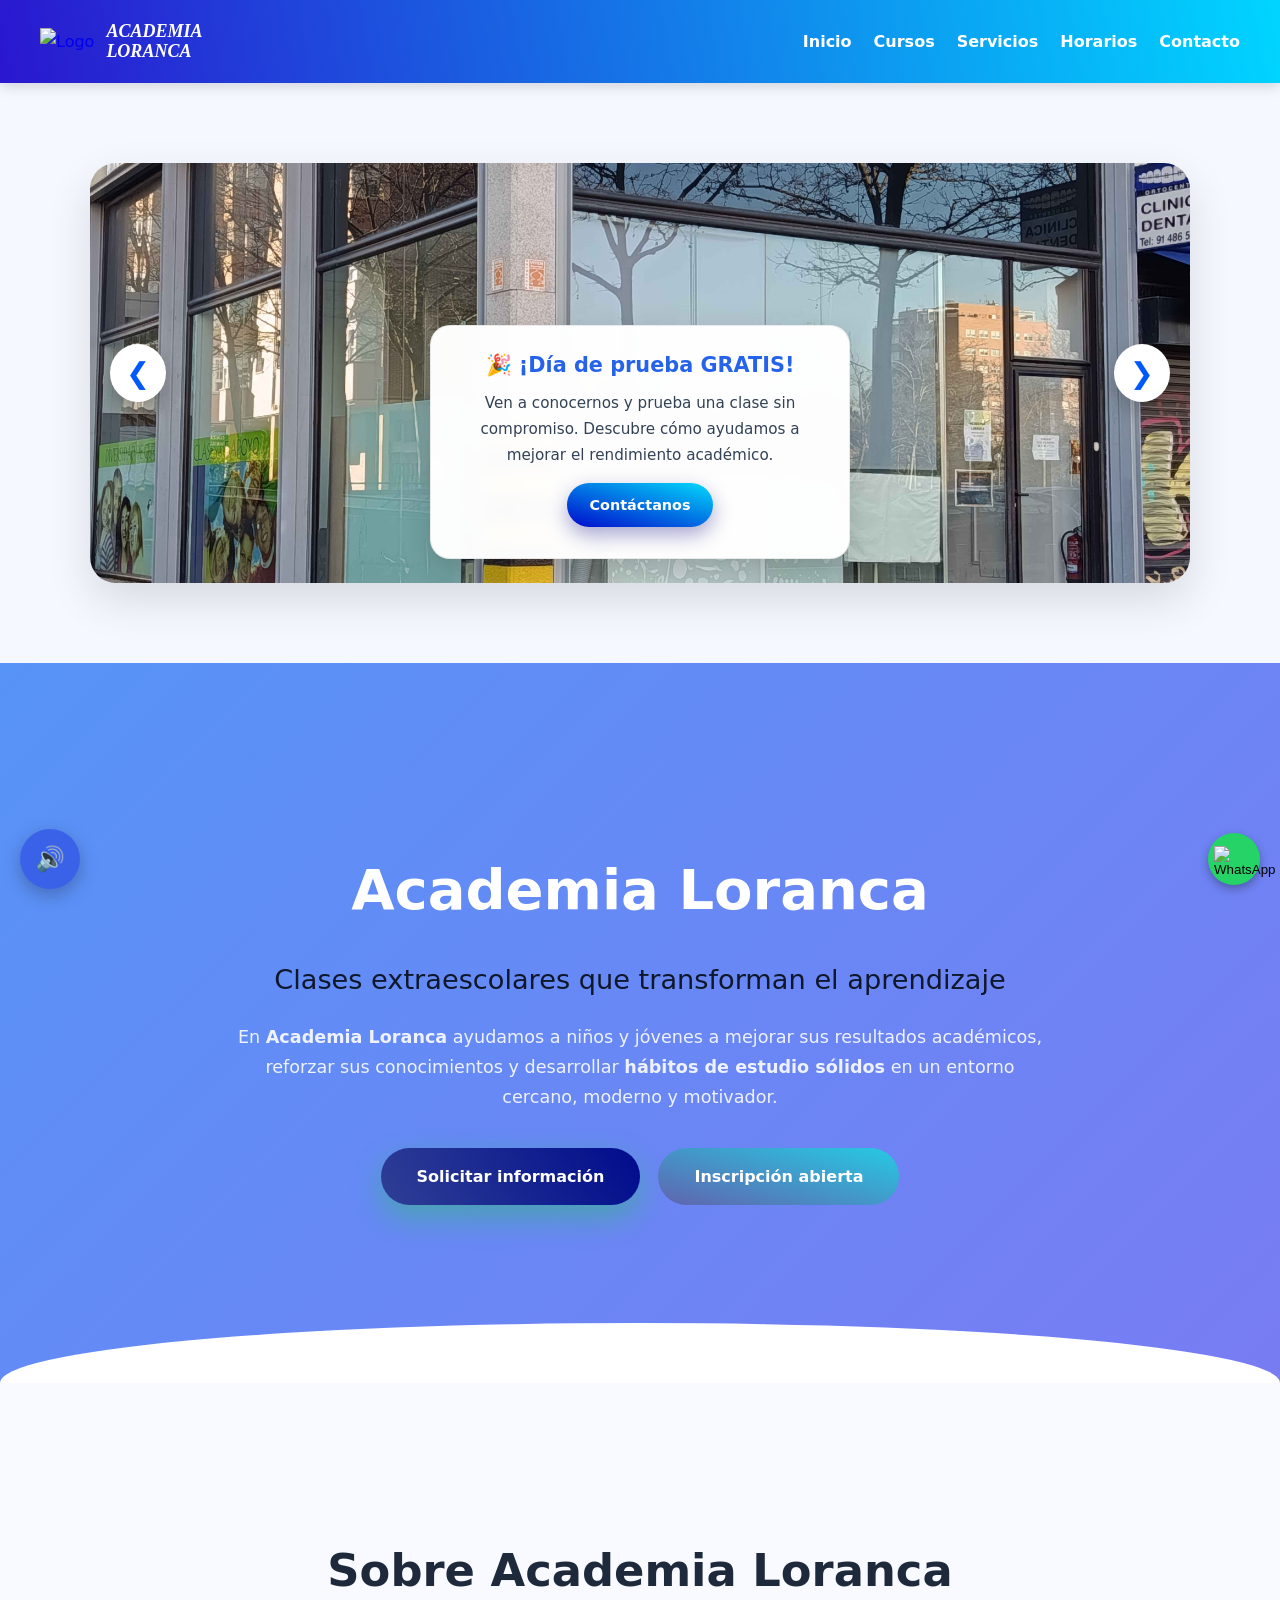
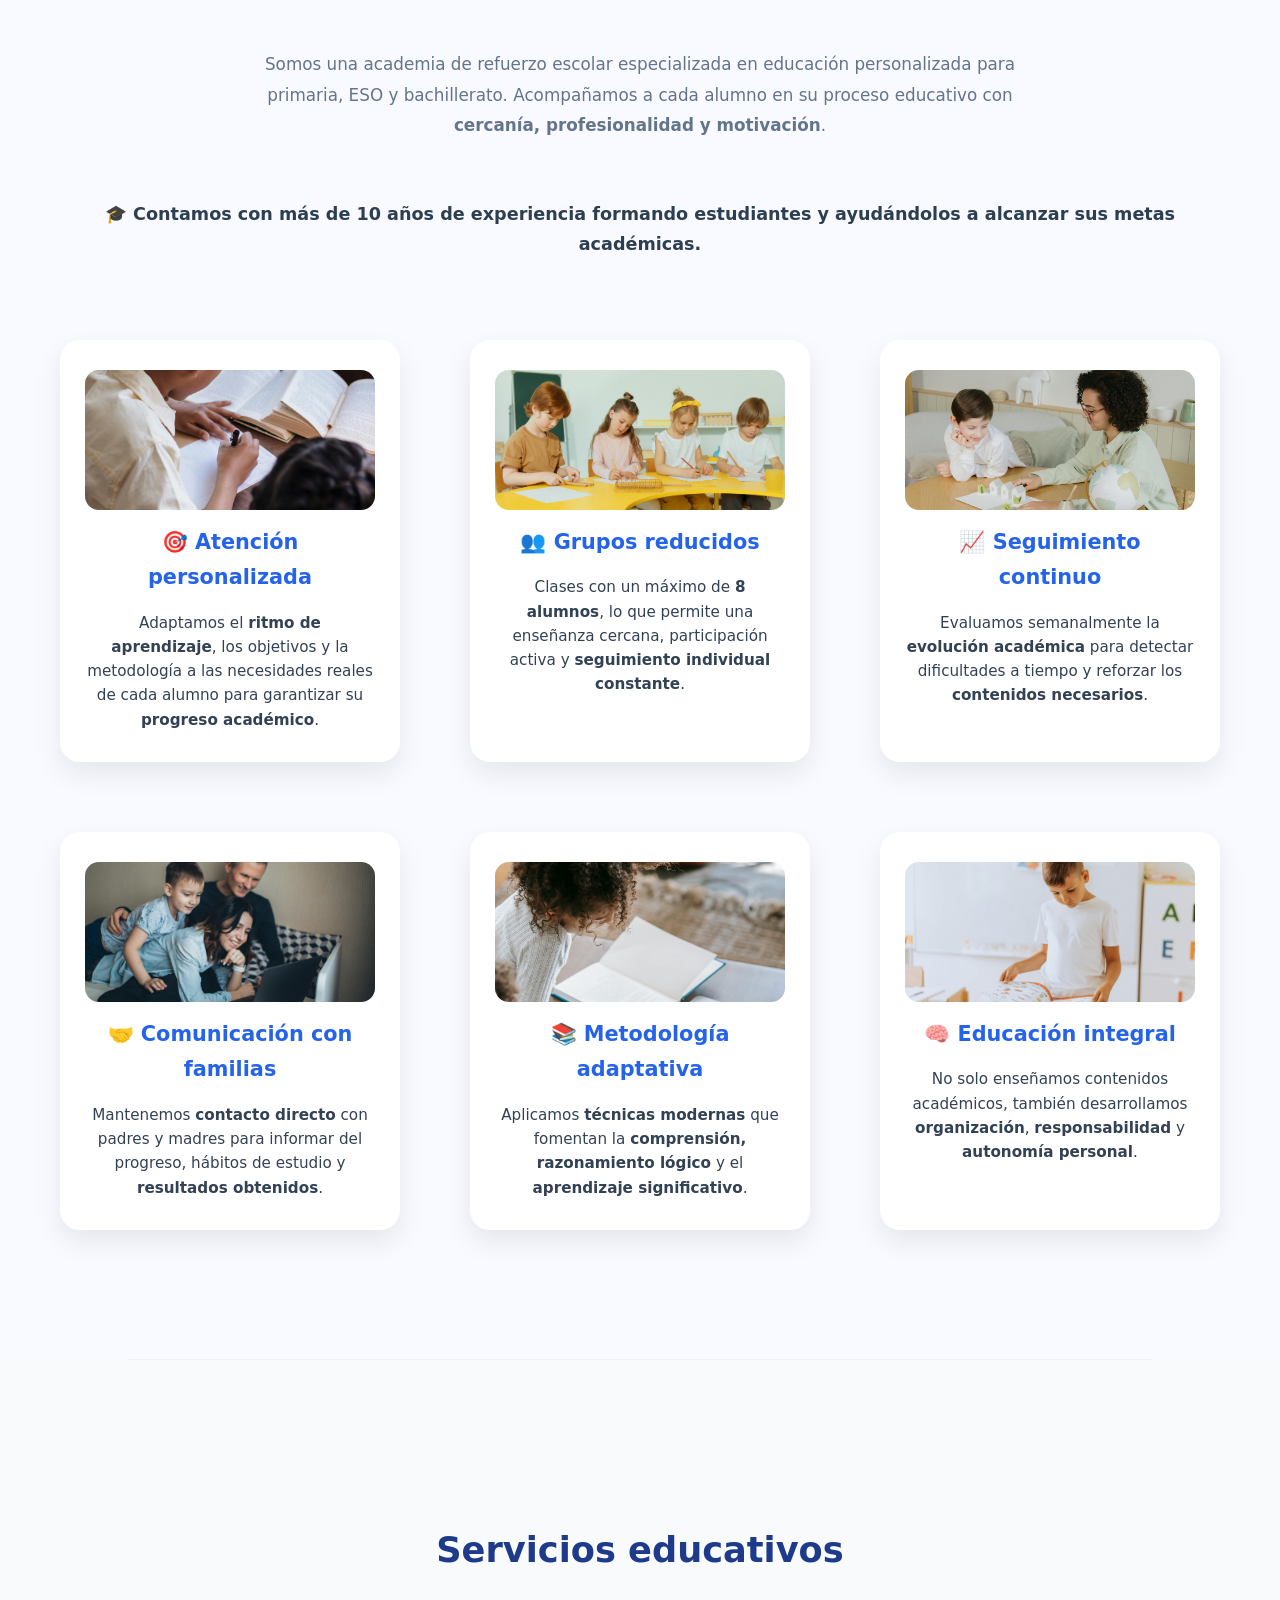
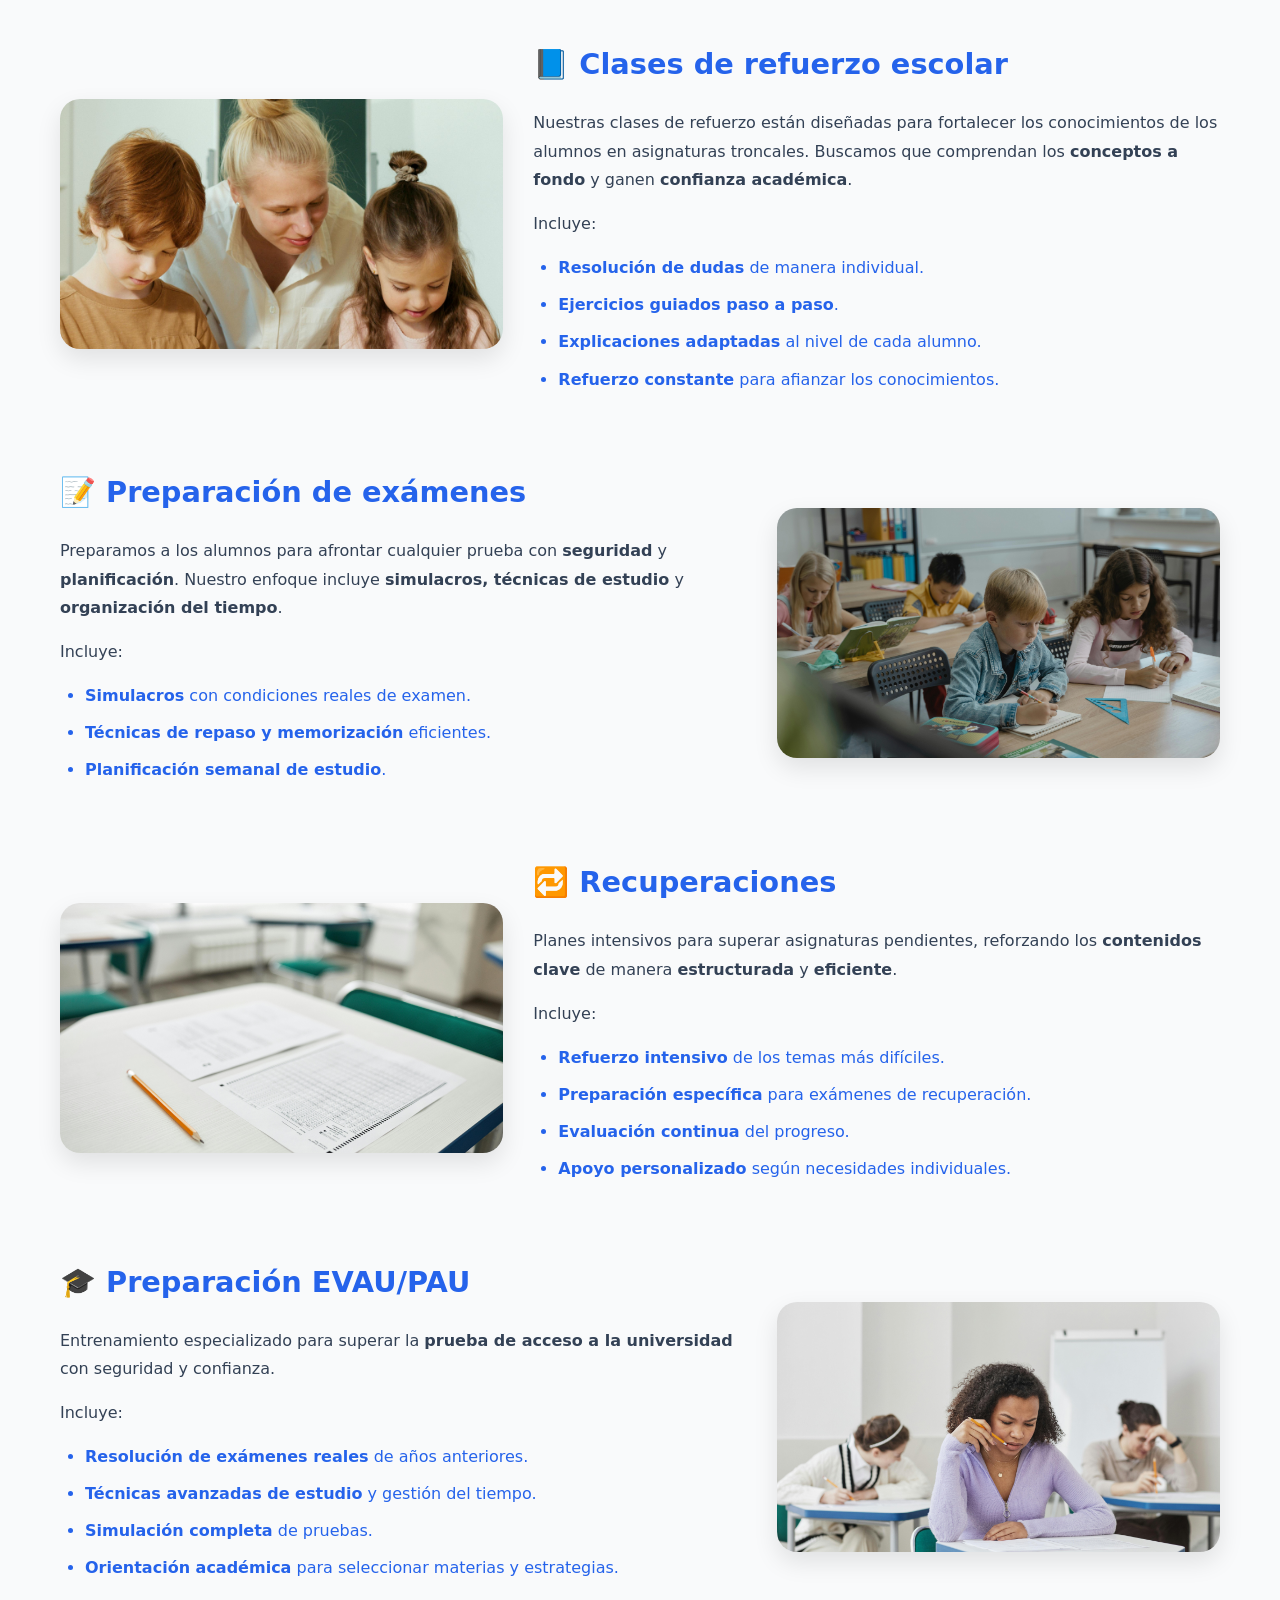
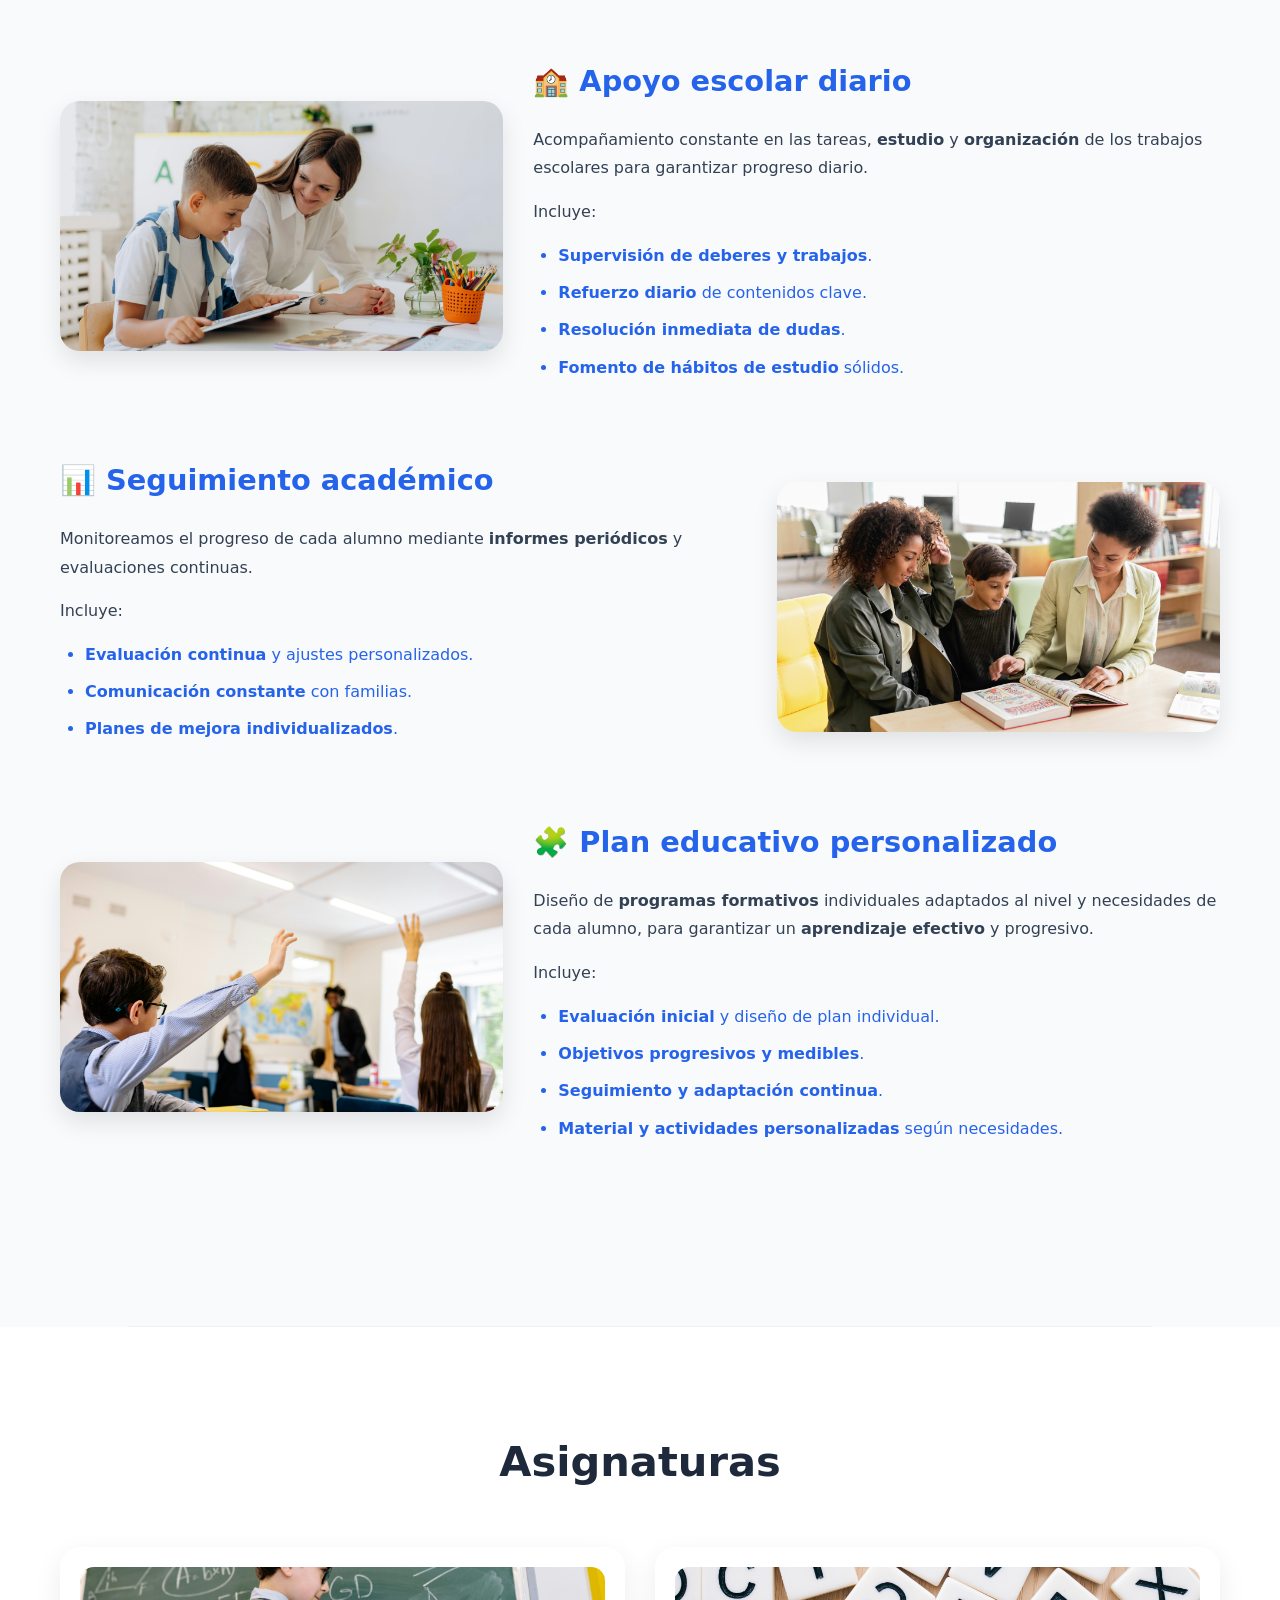
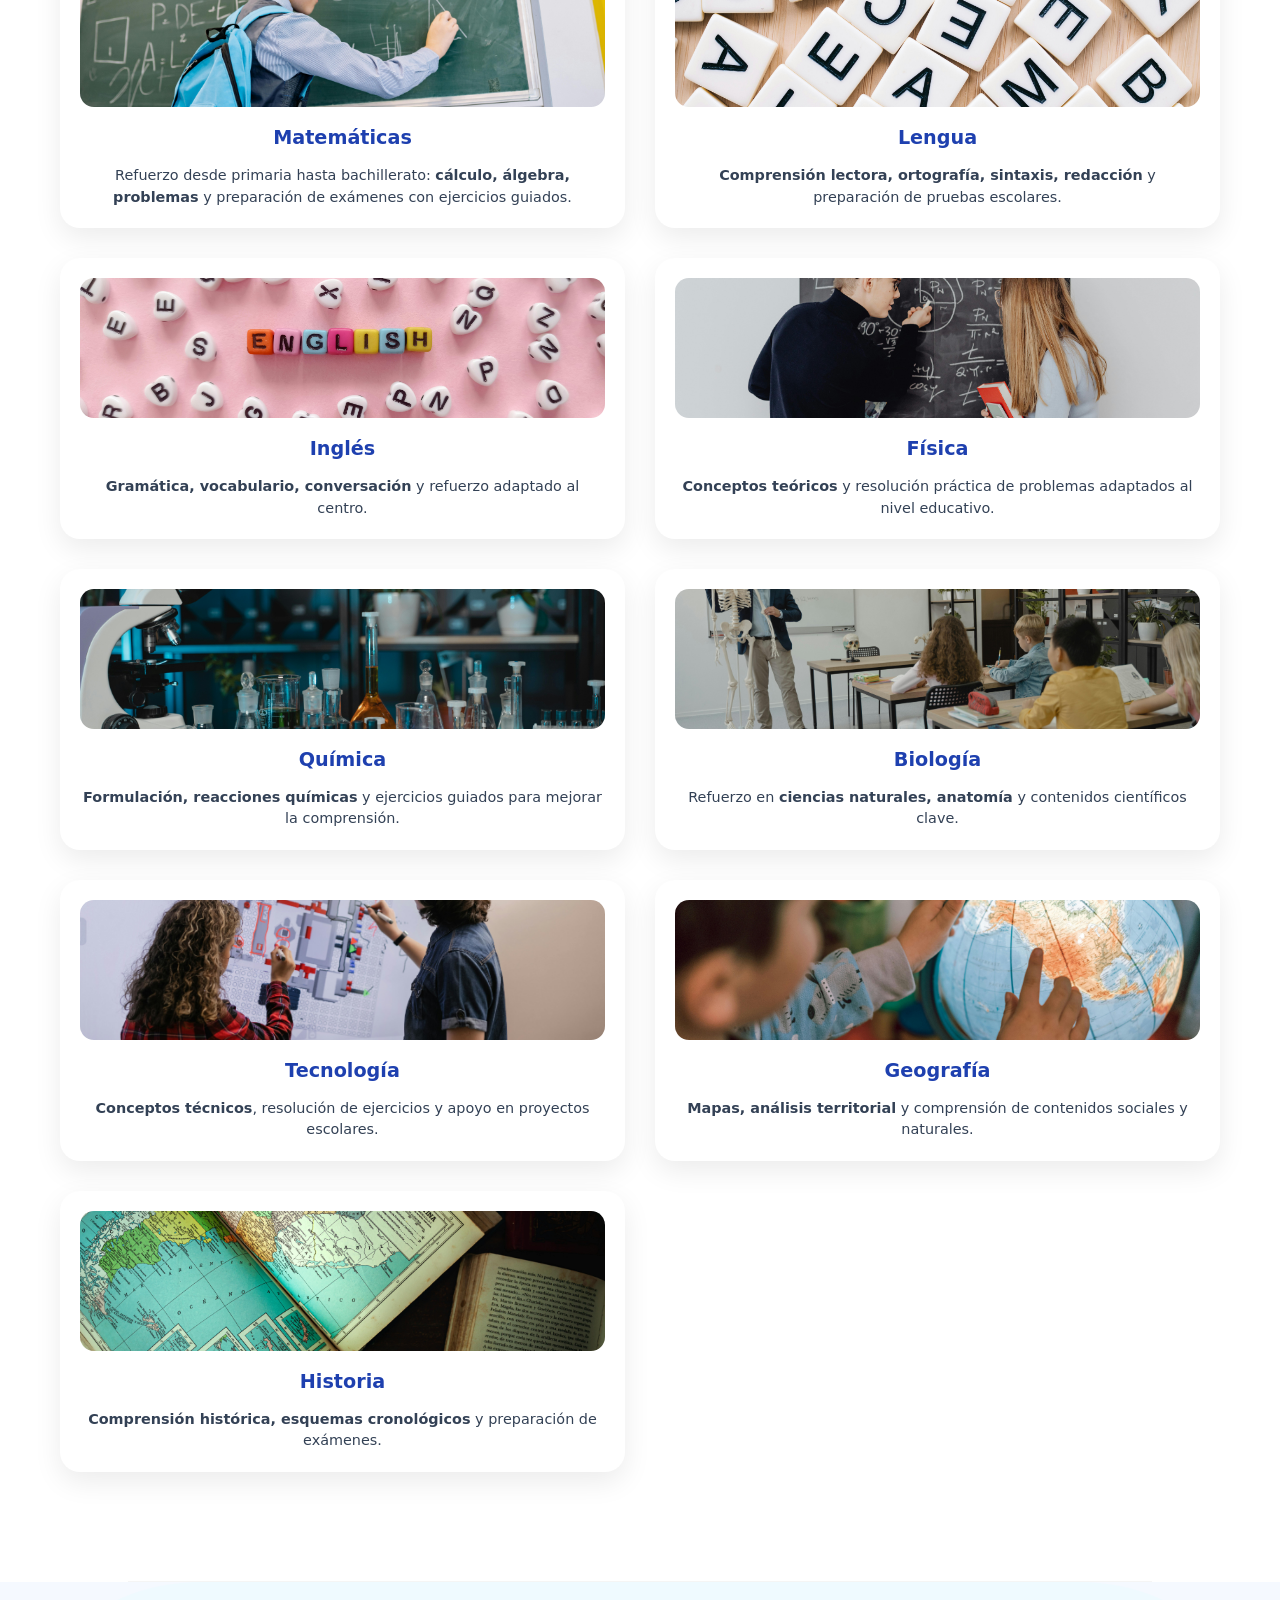
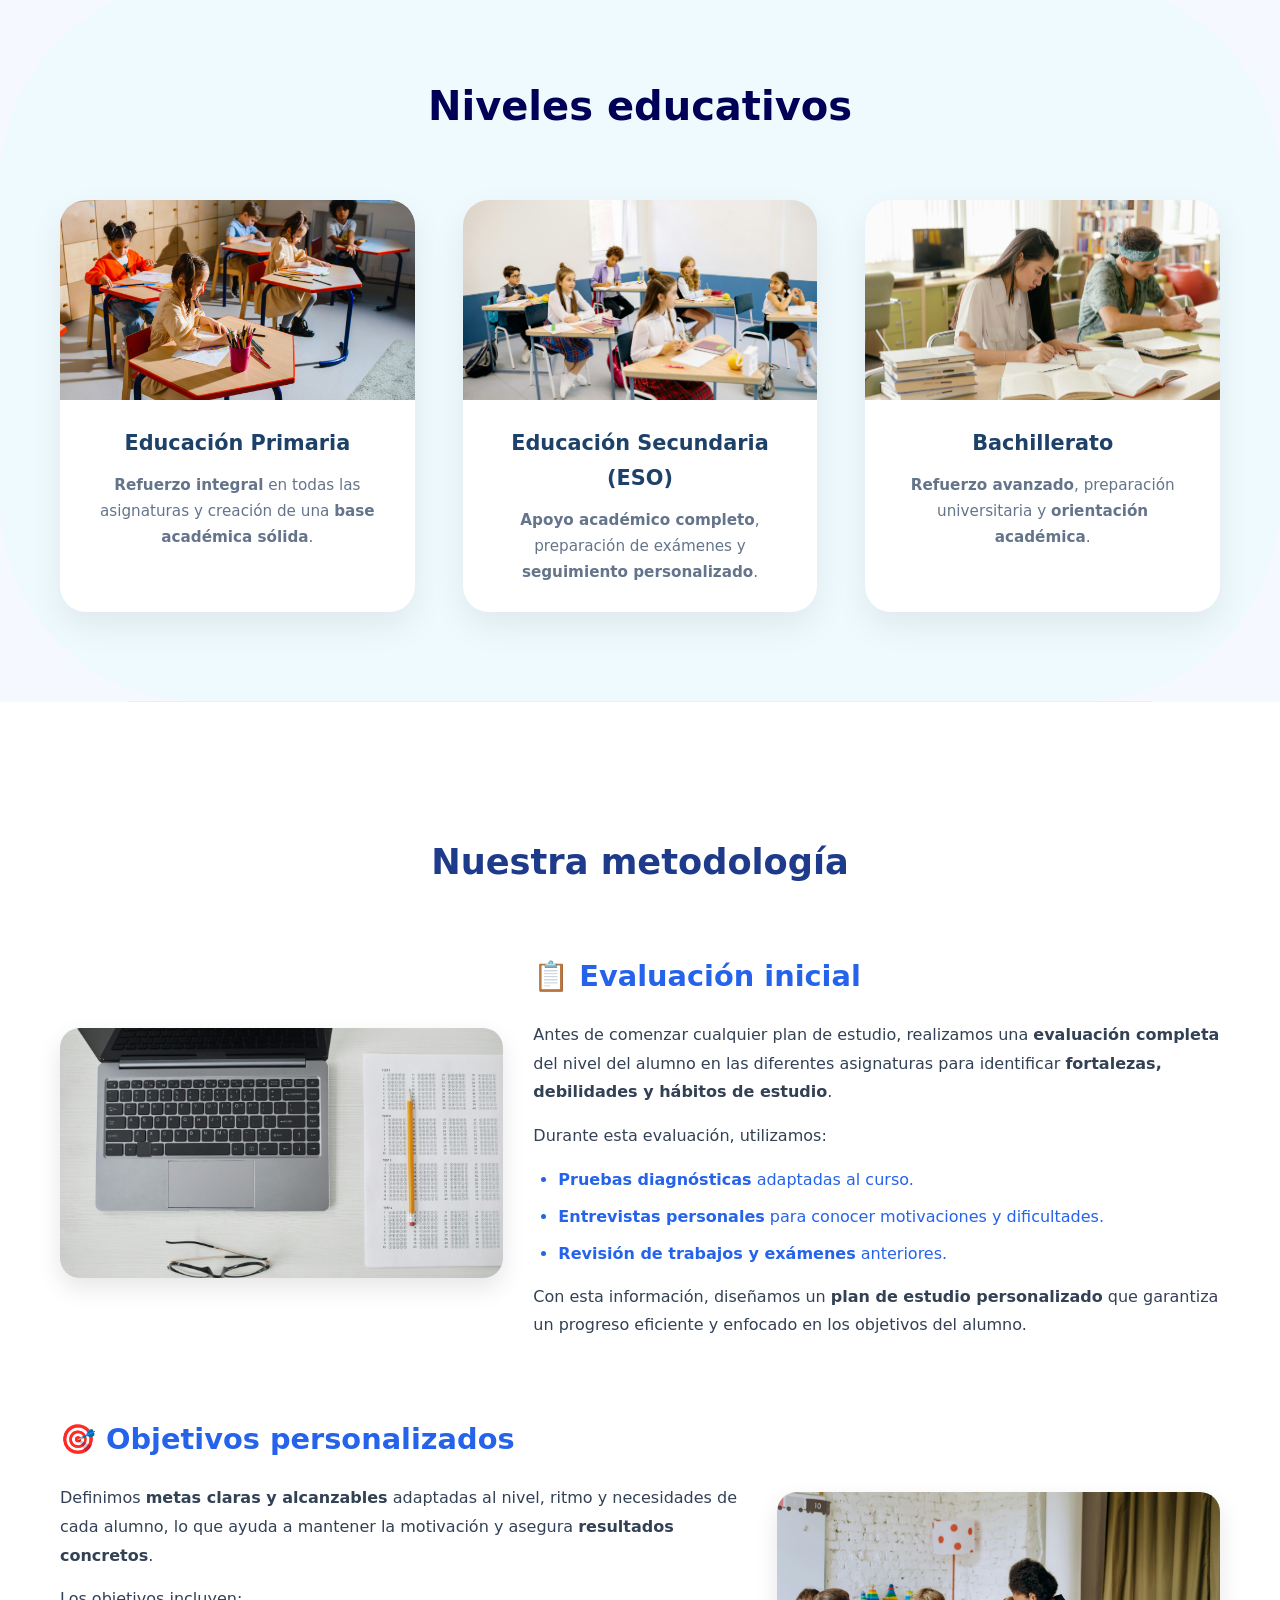
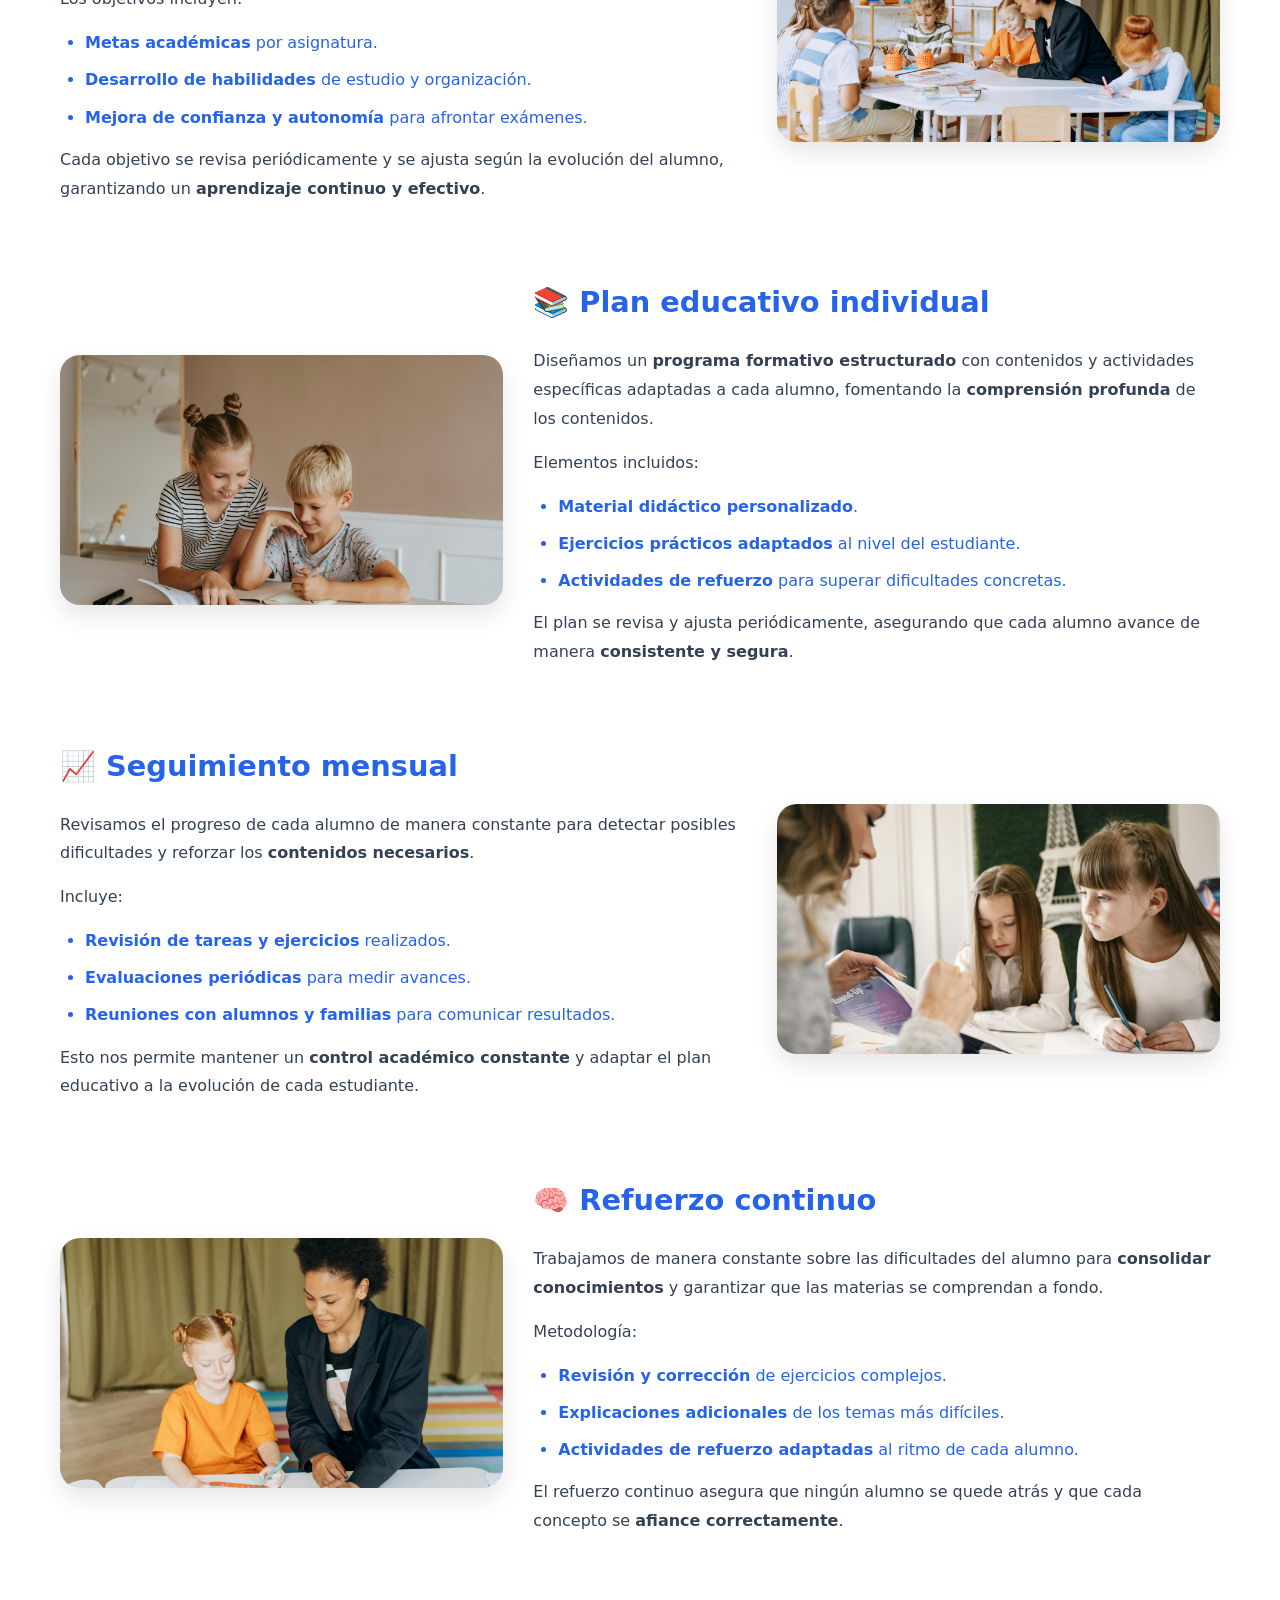
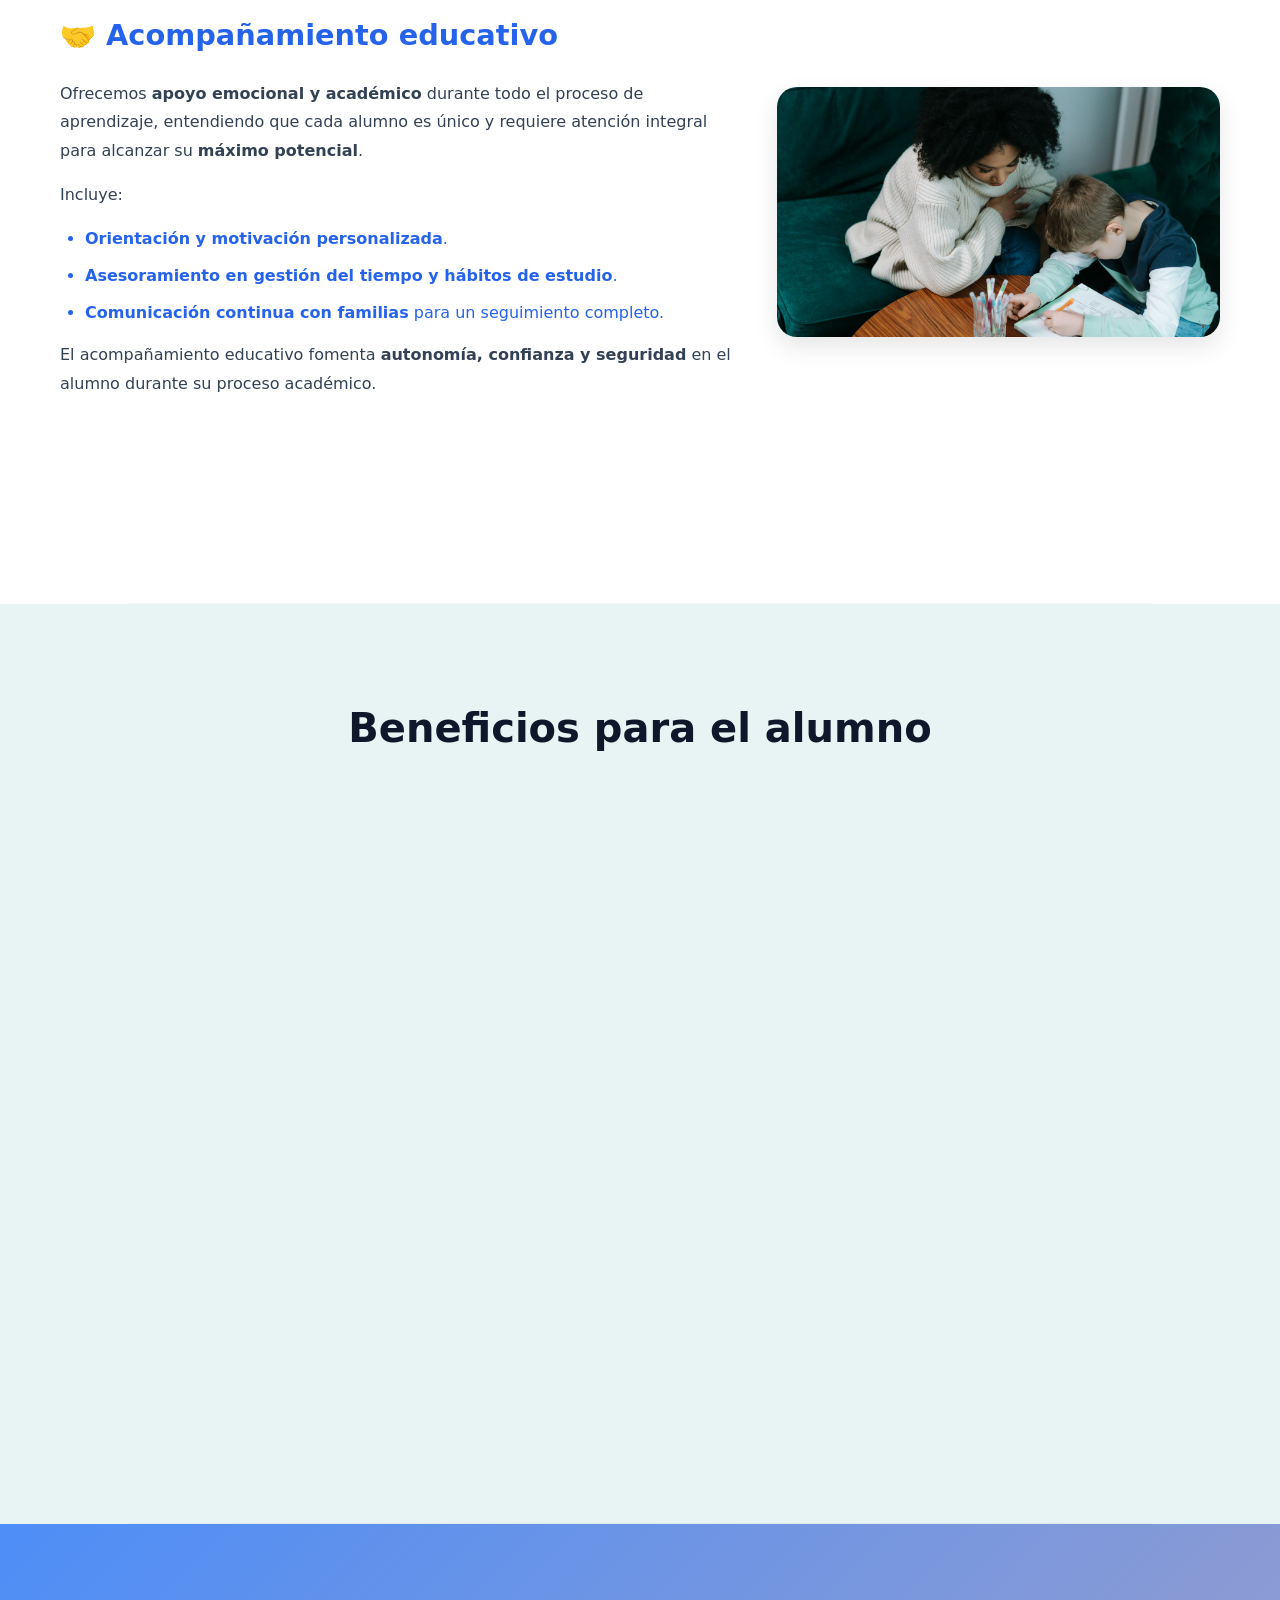
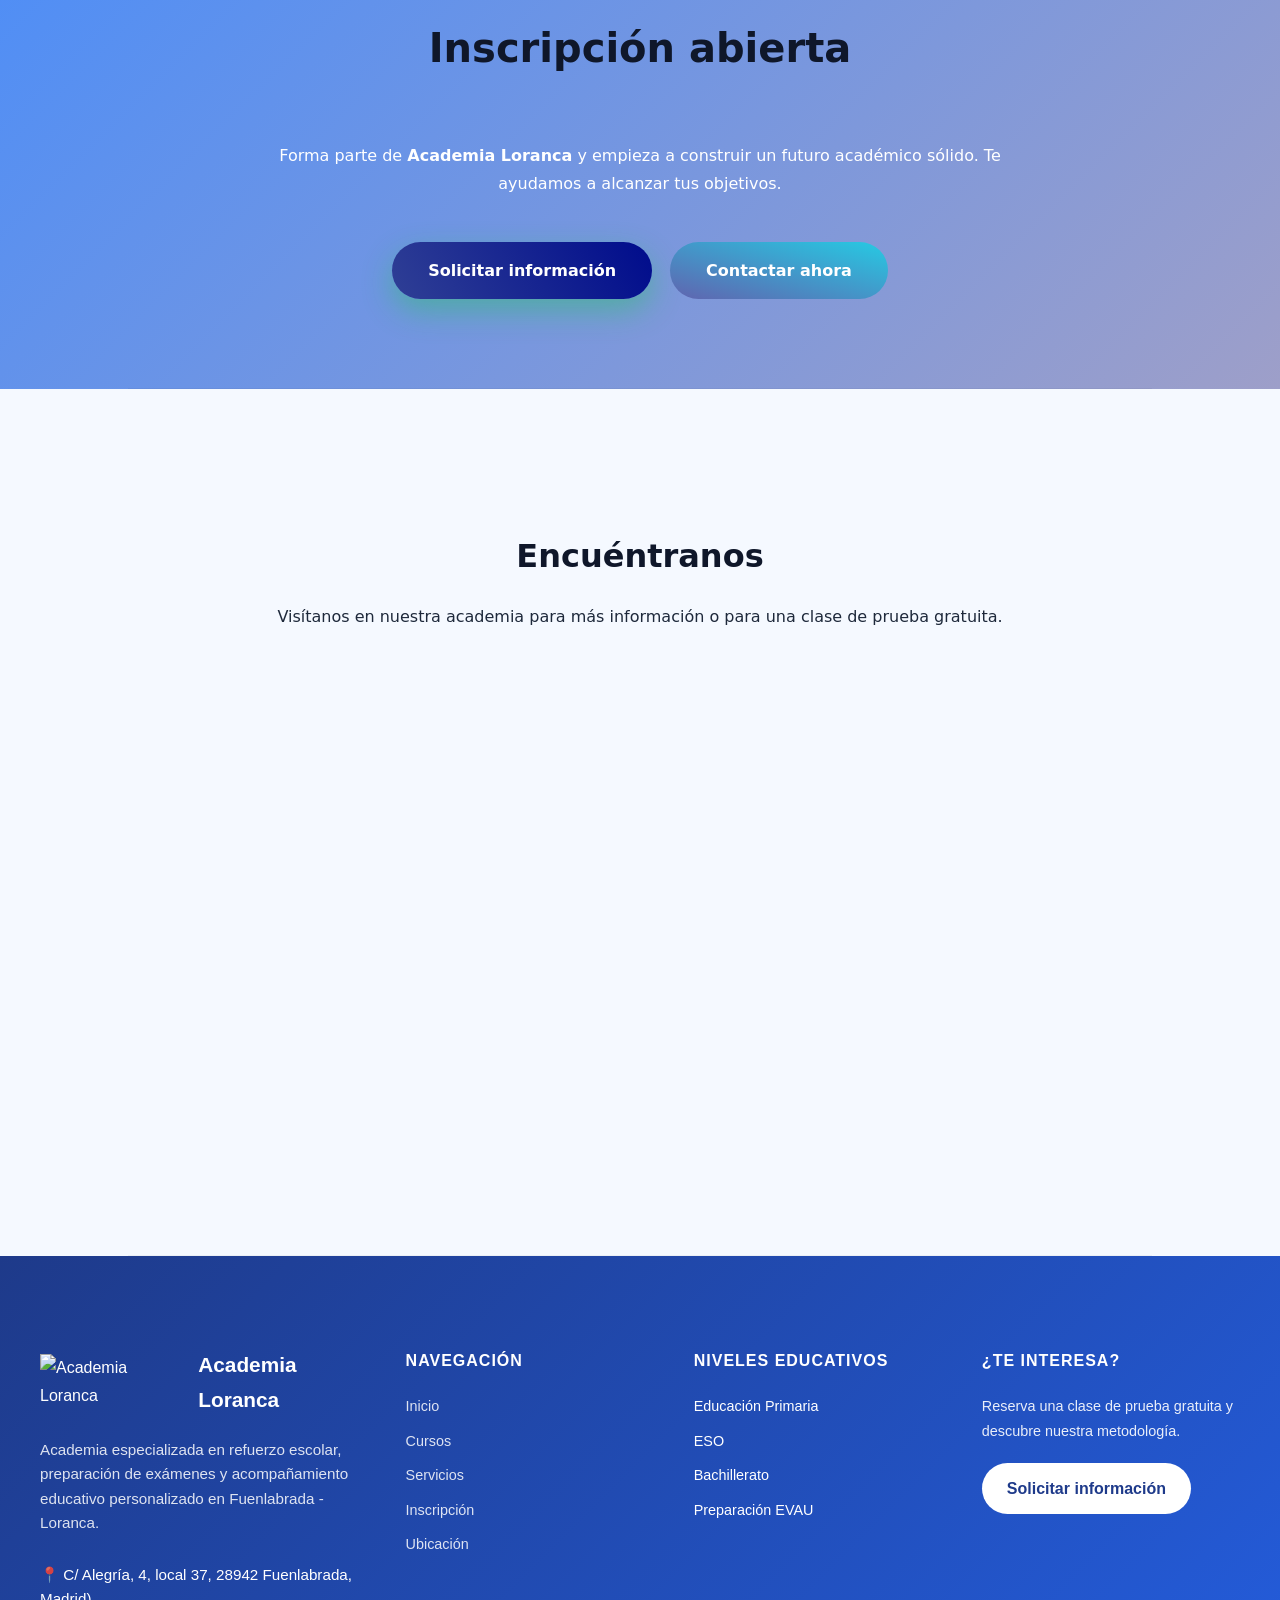
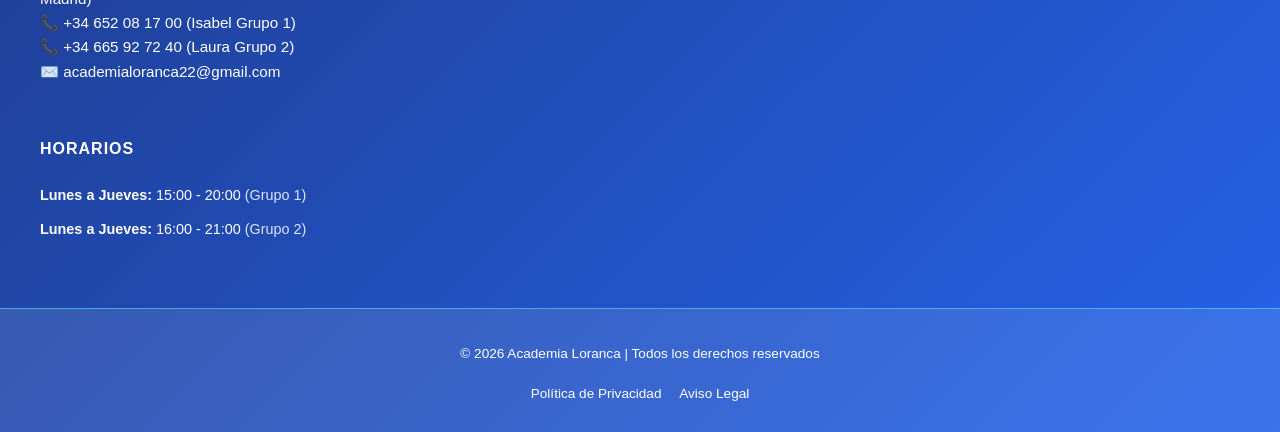
==== commit 10275cd3: "Commit Index.html fuera" ====
--- a/Proyecto-TFG/Index.html
+++ b/Proyecto-TFG/Index.html
@@ -5,47 +5,44 @@
     <meta charset="UTF-8">
     <meta name="viewport" content="width=device-width, initial-scale=1.0">
     <title>AcademiaLoranca</title>
-    <link rel="stylesheet" href="parte-css/index.css">
+    <link rel="stylesheet" href="./parte-css/index.css">
+    <script type="module" src="./parte-logica/Componentes/header.js" defer></script>
+    <script type="module" src="./parte-logica/Componentes/whatsapp.js" defer></script>
+    <script type="module" src="./parte-logica/Componentes/footer.js" defer></script>
+    <script type="module" src="./parte-logica/Componentes/lector-pagina.js"></script>
+    <script src="./parte-logica/carrusel.js" defer></script>
+    <script src="./parte-logica/animaciones.js" defer></script>
 </head>
 
 <body>
-    <!--Encabezado-->
-    <header>
-        <div>
-            <!--DIV LOGO-->
-            <div id="div-logo">
-                <img src="imagenes/logo.png" id="logo">
-                <div id="nombre_academia">ACADEMIA <br>LORANCA</div>
-            </div>
-            <!-- BOTÓN MENÚ MÓVIL -->
-            <div class="menu-mobile-btn" id="menuToggle">
-                ☰
-            </div>
-
-            <!--ZONA LINKS-->
-            <nav id="menu-header">
-                <a class="link-encabezado" href="Index.html">Inicio</a>
-                <a class="link-encabezado" href="parte-html/grupos.html">Cursos</a>
-                <a class="link-encabezado" href="parte-html/servicios.html">Servicios</a>
-                <a class="link-encabezado" href="parte-html/horarios.html">Horarios</a>
-                <a class="link-encabezado" href="parte-html/contactos.html">Contacto</a>
-            </nav>
-        </div>
-    </header>
-
-    <!---------------------------------------------->
-
-    <!------------ CARRUSEL DE IMÁGENES-------------------------->
+
+
+
+    <!--------HEADER---------->
+    <header-componente></header-componente>
+    <lector-pagina></lector-pagina>
+    <whatsapp-componente></whatsapp-componente>
+
+
 
     <div class="carrusel">
+
+
         <button class="btn left">❮</button>
+
+
         <div class="slides">
-            <img src="imagenes/imagen2.jpg" alt="">
-            <img src="imagenes/imagen3.jpeg" alt="">
-            <img src="imagenes/Sylvan-Universidad-1.webp" alt="">
-        </div>
-
-        <!-- OVERLAY PROMOCIONAL -->
+            <img src="./imagenes/IMG_20260227_092211.jpg" alt="Academia Loranca - Imagen 1" loading="lazy">
+            <img src="./imagenes/IMG_20260227_092502.jpg" alt="Academia Loranca - Imagen 2" loading="lazy">
+            <img src="./imagenes/IMG_20260227_092615.jpg" alt="Academia Loranca - Imagen 3" loading="lazy">
+            <img src="./imagenes/WhatsApp Image 2026-03-19 at 20.28.11 (1).jpeg" alt="Academia Loranca - Imagen 3"
+                loading="lazy">
+            <img src="./imagenes/WhatsApp Image 2026-03-19 at 20.28.11 (5).jpeg" alt="Academia Loranca - Imagen 3"
+                loading="lazy">
+        </div>
+
+
+
         <div class="carrusel-cta">
             <div class="cta-box">
                 <h3>🎉 ¡Día de prueba GRATIS!</h3>
@@ -53,18 +50,19 @@
                     Ven a conocernos y prueba una clase sin compromiso.
                     Descubre cómo ayudamos a mejorar el rendimiento académico.
                 </p>
-                <a href="parte-html/contactos.html" class="cta-btn">Contáctanos</a>
-               
-            </div>
-        </div>
+                <a href="./parte-html/contactos.html" class="cta-btn">Contáctanos</a>
+            </div>
+        </div>
+
 
         <button class="btn right">❯</button>
+
+
     </div>
 
-    <!-------------------------------------------------------------------------->
 
     <main class="academia-loranca">
-        <!-- HERO PRINCIPAL -->
+
         <section class="hero-academia">
             <div class="hero-content">
                 <h1>Academia Loranca</h1>
@@ -72,11 +70,11 @@
                 <p>
                     En <strong>Academia Loranca</strong> ayudamos a niños y jóvenes a mejorar sus resultados académicos,
                     reforzar sus conocimientos y desarrollar <strong>hábitos de estudio sólidos</strong> en un entorno
-                    cercano, moderno y motivador.
+                    cercano,
+                    moderno y motivador.
                 </p>
                 <div class="hero-buttons">
-                    <a href="parte-html/contactos.html" class="btn-primary">Solicitar información</a>
-                     <a href="https://google.com" class="btn-primary">google</a>
+                    <a href="./parte-html/contactos.html" class="btn-primary">Solicitar información</a>
                     <a href="#inscripcion" class="btn-secondary">Inscripción abierta</a>
                 </div>
             </div>
@@ -85,7 +83,7 @@
         <!-- SOBRE NOSOTROS -->
         <section class="sobre-nosotros">
             <div class="container">
-                <h2>Sobre Academia Loranca</h2>
+                <h2 class="SOBRE">Sobre Academia Loranca</h2>
                 <p class="intro">
                     Somos una academia de refuerzo escolar especializada en educación personalizada para
                     primaria, ESO y bachillerato. Acompañamos a cada alumno en su proceso educativo con
@@ -99,7 +97,7 @@
                 <div class="valores-grid">
                     <div class="valor-card">
                         <div class="asignatura-img">
-                            <img src="imagenes/atencionPersonalizada.jpg" alt="Atención personalizada">
+                            <img src="./imagenes/atencionPersonalizada.jpg" alt="">
                         </div>
                         <h3>🎯 <strong>Atención personalizada</strong></h3>
                         <p>Adaptamos el <strong>ritmo de aprendizaje</strong>, los objetivos y la metodología a las
@@ -109,7 +107,7 @@
 
                     <div class="valor-card">
                         <div class="asignatura-img">
-                            <img src="imagenes/grupos.jpg" alt="Grupos reducidos">
+                            <img src="./imagenes/grupos.jpg" alt="">
                         </div>
                         <h3>👥 <strong>Grupos reducidos</strong></h3>
                         <p>Clases con un máximo de <strong>8 alumnos</strong>, lo que permite una enseñanza cercana,
@@ -120,7 +118,7 @@
 
                     <div class="valor-card">
                         <div class="asignatura-img">
-                            <img src="imagenes/seguimiento2.jpg" alt="Seguimiento continuo">
+                            <img src="./imagenes/seguimiento2.jpg" alt="">
                         </div>
                         <h3>📈 <strong>Seguimiento continuo</strong></h3>
                         <p>Evaluamos semanalmente la <strong>evolución académica</strong> para detectar dificultades a
@@ -130,7 +128,7 @@
 
                     <div class="valor-card">
                         <div class="asignatura-img">
-                            <img src="imagenes/comunicacion.jpg" alt="Comunicación con familias">
+                            <img src="./imagenes/comunicacion.jpg" alt="">
                         </div>
                         <h3>🤝 <strong>Comunicación con familias</strong></h3>
                         <p>Mantenemos <strong>contacto directo</strong> con padres y madres para informar del progreso,
@@ -140,7 +138,7 @@
 
                     <div class="valor-card">
                         <div class="asignatura-img">
-                            <img src="imagenes/metodologia2.jpg" alt="Metodología adaptativa">
+                            <img src="./imagenes/metodologia2.jpg" alt="">
                         </div>
                         <h3>📚 <strong>Metodología adaptativa</strong></h3>
                         <p>Aplicamos <strong>técnicas modernas</strong> que fomentan la <strong>comprensión,
@@ -150,39 +148,302 @@
 
                     <div class="valor-card">
                         <div class="asignatura-img">
-                            <img src="imagenes/educacion integral.jpg" alt="Educación integral">
+                            <img src="./imagenes/educacion integral (2).jpg" alt="">
                         </div>
                         <h3>🧠 <strong>Educación integral</strong></h3>
                         <p>No solo enseñamos contenidos académicos, también desarrollamos <strong>organización</strong>,
                             <strong>responsabilidad</strong>
-                            y <strong>autonomía personal</strong>.</p>
+                            y <strong>autonomía personal</strong>.
+                        </p>
                     </div>
                 </div>
             </div>
         </section>
     </main>
 
+
+
+
+
+
+
     <!-- SERVICIOS -->
-    <section class="servicios">
+    <section class="servicios" id="servicios">
         <div class="container">
             <h2>Servicios educativos</h2>
-            <!-- Bloques de servicios sin cambios -->
+
+            <!-- BLOQUE 1 -->
+            <div class="servicio-item">
+                <div class="servicio-img">
+                    <img src="./imagenes/clasesRefuerzo.jpg" alt="">
+                </div>
+                <div class="servicio-text">
+                    <h3>📘 <strong>Clases de refuerzo escolar</strong></h3>
+                    <p>Nuestras clases de refuerzo están diseñadas para fortalecer los conocimientos de los alumnos en
+                        asignaturas troncales. Buscamos que comprendan los <strong>conceptos a fondo</strong> y ganen
+                        <strong>confianza académica</strong>.
+                    </p>
+                    <p>Incluye:</p>
+                    <ul>
+                        <li><strong>Resolución de dudas</strong> de manera individual.</li>
+                        <li><strong>Ejercicios guiados paso a paso</strong>.</li>
+                        <li><strong>Explicaciones adaptadas</strong> al nivel de cada alumno.</li>
+                        <li><strong>Refuerzo constante</strong> para afianzar los conocimientos.</li>
+                    </ul>
+                </div>
+            </div>
+
+            <!-- BLOQUE 2 -->
+            <div class="servicio-item reverse">
+                <div class="servicio-img">
+                    <img src="./imagenes/preparacion.jpg" alt="">
+                </div>
+                <div class="servicio-text">
+                    <h3>📝 <strong>Preparación de exámenes</strong></h3>
+                    <p>Preparamos a los alumnos para afrontar cualquier prueba con <strong>seguridad</strong> y
+                        <strong>planificación</strong>. Nuestro enfoque incluye <strong>simulacros, técnicas de
+                            estudio</strong> y <strong>organización del tiempo</strong>.
+                    </p>
+                    <p>Incluye:</p>
+                    <ul>
+                        <li><strong>Simulacros</strong> con condiciones reales de examen.</li>
+                        <li><strong>Técnicas de repaso y memorización</strong> eficientes.</li>
+                        <li><strong>Planificación semanal de estudio</strong>.</li>
+                    </ul>
+                </div>
+            </div>
+
+            <!-- BLOQUE 3 -->
+            <div class="servicio-item">
+                <div class="servicio-img">
+                    <img src="./imagenes/recuperaciones.jpg" alt="">
+                </div>
+                <div class="servicio-text">
+                    <h3>🔁 <strong>Recuperaciones</strong></h3>
+                    <p>Planes intensivos para superar asignaturas pendientes, reforzando los <strong>contenidos
+                            clave</strong> de manera <strong>estructurada</strong> y <strong>eficiente</strong>.</p>
+                    <p>Incluye:</p>
+                    <ul>
+                        <li><strong>Refuerzo intensivo</strong> de los temas más difíciles.</li>
+                        <li><strong>Preparación específica</strong> para exámenes de recuperación.</li>
+                        <li><strong>Evaluación continua</strong> del progreso.</li>
+                        <li><strong>Apoyo personalizado</strong> según necesidades individuales.</li>
+                    </ul>
+                </div>
+            </div>
+
+            <!-- BLOQUE 4 -->
+            <div class="servicio-item reverse">
+                <div class="servicio-img">
+                    <img src="./imagenes/evau.jpg" alt="">
+                </div>
+                <div class="servicio-text">
+                    <h3>🎓 <strong>Preparación EVAU/PAU</strong></h3>
+                    <p>Entrenamiento especializado para superar la <strong>prueba de acceso a la universidad</strong>
+                        con seguridad y confianza.</p>
+                    <p>Incluye:</p>
+                    <ul>
+                        <li><strong>Resolución de exámenes reales</strong> de años anteriores.</li>
+                        <li><strong>Técnicas avanzadas de estudio</strong> y gestión del tiempo.</li>
+                        <li><strong>Simulación completa</strong> de pruebas.</li>
+                        <li><strong>Orientación académica</strong> para seleccionar materias y estrategias.</li>
+                    </ul>
+                </div>
+            </div>
+
+            <!-- BLOQUE 5 -->
+            <div class="servicio-item">
+                <div class="servicio-img">
+                    <img src="./imagenes/apoyo.jpg" alt="">
+                </div>
+                <div class="servicio-text">
+                    <h3>🏫 <strong>Apoyo escolar diario</strong></h3>
+                    <p>Acompañamiento constante en las tareas, <strong>estudio</strong> y <strong>organización</strong>
+                        de los trabajos escolares para garantizar progreso diario.</p>
+                    <p>Incluye:</p>
+                    <ul>
+                        <li><strong>Supervisión de deberes y trabajos</strong>.</li>
+                        <li><strong>Refuerzo diario</strong> de contenidos clave.</li>
+                        <li><strong>Resolución inmediata de dudas</strong>.</li>
+                        <li><strong>Fomento de hábitos de estudio</strong> sólidos.</li>
+                    </ul>
+                </div>
+            </div>
+
+            <!-- BLOQUE 6 -->
+            <div class="servicio-item reverse">
+                <div class="servicio-img">
+                    <img src="./imagenes/seguimiento.jpg" alt="">
+                </div>
+                <div class="servicio-text">
+                    <h3>📊 <strong>Seguimiento académico</strong></h3>
+                    <p>Monitoreamos el progreso de cada alumno mediante <strong>informes periódicos</strong> y
+                        evaluaciones continuas.</p>
+                    <p>Incluye:</p>
+                    <ul>
+                        <li><strong>Evaluación continua</strong> y ajustes personalizados.</li>
+                        <li><strong>Comunicación constante</strong> con familias.</li>
+                        <li><strong>Planes de mejora individualizados</strong>.</li>
+                    </ul>
+                </div>
+            </div>
+
+            <!-- BLOQUE 7 -->
+            <div class="servicio-item">
+                <div class="servicio-img">
+                    <img src="./imagenes/plan.jpg" alt="">
+                </div>
+                <div class="servicio-text">
+                    <h3>🧩 <strong>Plan educativo personalizado</strong></h3>
+                    <p>Diseño de <strong>programas formativos</strong> individuales adaptados al nivel y necesidades de
+                        cada alumno, para garantizar un <strong>aprendizaje efectivo</strong> y progresivo.</p>
+                    <p>Incluye:</p>
+                    <ul>
+                        <li><strong>Evaluación inicial</strong> y diseño de plan individual.</li>
+                        <li><strong>Objetivos progresivos y medibles</strong>.</li>
+                        <li><strong>Seguimiento y adaptación continua</strong>.</li>
+                        <li><strong>Material y actividades personalizadas</strong> según necesidades.</li>
+                    </ul>
+                </div>
+            </div>
+
         </div>
     </section>
 
+
+
+
     <!-- ASIGNATURAS -->
+
+
     <section class="asignaturas">
         <div class="container">
             <h2>Asignaturas</h2>
-            <!-- Grid de asignaturas sin cambios -->
+
+            <div class="asignaturas-grid">
+
+                <div class="asignatura-card">
+                    <div class="asignatura-img">
+                        <img src="./imagenes/matematicas.jpg" alt="">
+                    </div>
+                    <h3><strong>Matemáticas</strong></h3>
+                    <p>Refuerzo desde primaria hasta bachillerato: <strong>cálculo, álgebra, problemas</strong> y
+                        preparación de
+                        exámenes con ejercicios guiados.</p>
+                </div>
+
+                <div class="asignatura-card">
+                    <div class="asignatura-img">
+                        <img src="./imagenes/lengua.jpg" alt="">
+                    </div>
+                    <h3><strong>Lengua</strong></h3>
+                    <p><strong>Comprensión lectora, ortografía, sintaxis, redacción</strong> y preparación de pruebas
+                        escolares.</p>
+                </div>
+
+                <div class="asignatura-card">
+                    <div class="asignatura-img">
+                        <img src="./imagenes/ingles.jpg" alt="">
+                    </div>
+                    <h3><strong>Inglés</strong></h3>
+                    <p><strong>Gramática, vocabulario, conversación</strong> y refuerzo adaptado al centro.</p>
+                </div>
+
+                <div class="asignatura-card">
+                    <div class="asignatura-img">
+                        <img src="./imagenes/fisica.jpg" alt="">
+                    </div>
+                    <h3><strong>Física</strong></h3>
+                    <p><strong>Conceptos teóricos</strong> y resolución práctica de problemas adaptados al nivel
+                        educativo.</p>
+                </div>
+
+                <div class="asignatura-card">
+                    <div class="asignatura-img">
+                        <img src="./imagenes/quimica.png" alt="">
+                    </div>
+                    <h3><strong>Química</strong></h3>
+                    <p><strong>Formulación, reacciones químicas</strong> y ejercicios guiados para mejorar la
+                        comprensión.</p>
+                </div>
+
+                <div class="asignatura-card">
+                    <div class="asignatura-img">
+                        <img src="./imagenes/biologia.png" alt="">
+                    </div>
+                    <h3><strong>Biología</strong></h3>
+                    <p>Refuerzo en <strong>ciencias naturales, anatomía</strong> y contenidos científicos clave.</p>
+                </div>
+
+                <div class="asignatura-card">
+                    <div class="asignatura-img">
+                        <img src="./imagenes/tecnologia.jpg" alt="">
+                    </div>
+                    <h3><strong>Tecnología</strong></h3>
+                    <p><strong>Conceptos técnicos</strong>, resolución de ejercicios y apoyo en proyectos escolares.</p>
+                </div>
+
+                <div class="asignatura-card">
+                    <div class="asignatura-img">
+                        <img src="./imagenes/geografia.png" alt="">
+                    </div>
+                    <h3><strong>Geografía</strong></h3>
+                    <p><strong>Mapas, análisis territorial</strong> y comprensión de contenidos sociales y naturales.
+                    </p>
+                </div>
+
+                <div class="asignatura-card">
+                    <div class="asignatura-img">
+                        <img src="./imagenes/historia.jpg" alt="">
+                    </div>
+                    <h3><strong>Historia</strong></h3>
+                    <p><strong>Comprensión histórica, esquemas cronológicos</strong> y preparación de exámenes.</p>
+                </div>
+
+            </div>
         </div>
     </section>
+
 
     <!-- NIVELES EDUCATIVOS -->
     <section class="niveles">
         <div class="container">
             <h2 class="nivelesTitulo">Niveles educativos</h2>
-            <!-- Grid de niveles sin cambios -->
+
+            <div class="niveles-grid">
+                <div class="nivel-card">
+                    <div class="nivel-img">
+                        <img src="./imagenes/primaria.jpg" alt="">
+                    </div>
+                    <div class="nivel-content">
+                        <h3><strong>Educación Primaria</strong></h3>
+                        <p><strong>Refuerzo integral</strong> en todas las asignaturas y creación de una <strong>base
+                                académica sólida</strong>.</p>
+                    </div>
+                </div>
+
+                <div class="nivel-card">
+                    <div class="nivel-img">
+                        <img src="./imagenes/secundaria.jpg" alt="">
+                    </div>
+                    <div class="nivel-content">
+                        <h3><strong>Educación Secundaria (ESO)</strong></h3>
+                        <p><strong>Apoyo académico completo</strong>, preparación de exámenes y <strong>seguimiento
+                                personalizado</strong>.</p>
+                    </div>
+                </div>
+
+                <div class="nivel-card">
+                    <div class="nivel-img">
+                        <img src="./imagenes/bachillerato.jpg" alt="">
+                    </div>
+                    <div class="nivel-content">
+                        <h3><strong>Bachillerato</strong></h3>
+                        <p><strong>Refuerzo avanzado</strong>, preparación universitaria y <strong>orientación
+                                académica</strong>.</p>
+                    </div>
+                </div>
+            </div>
         </div>
     </section>
 
@@ -190,9 +451,138 @@
     <section class="metodologia">
         <div class="container">
             <h2>Nuestra metodología</h2>
-            <!-- Metodología sin cambios -->
+
+            <!-- BLOQUE 1 -->
+            <div class="metodologia-item">
+                <div class="metodo-img">
+                    <img src="./imagenes/evaluacion inicial.jpg" alt="">
+                </div>
+                <div class="metodo-text">
+                    <h3>📋 <strong>Evaluación inicial</strong></h3>
+                    <p>Antes de comenzar cualquier plan de estudio, realizamos una <strong>evaluación completa</strong>
+                        del nivel del alumno en las diferentes asignaturas para identificar <strong>fortalezas,
+                            debilidades y hábitos de estudio</strong>.</p>
+                    <p>Durante esta evaluación, utilizamos:</p>
+                    <ul>
+                        <li><strong>Pruebas diagnósticas</strong> adaptadas al curso.</li>
+                        <li><strong>Entrevistas personales</strong> para conocer motivaciones y dificultades.</li>
+                        <li><strong>Revisión de trabajos y exámenes</strong> anteriores.</li>
+                    </ul>
+                    <p>Con esta información, diseñamos un <strong>plan de estudio personalizado</strong> que garantiza
+                        un progreso eficiente y enfocado en los objetivos del alumno.</p>
+                </div>
+            </div>
+
+            <!-- BLOQUE 2 -->
+            <div class="metodologia-item reverse">
+                <div class="metodo-img">
+                    <img src="./imagenes/objetivos.jpg" alt="">
+                </div>
+                <div class="metodo-text">
+                    <h3>🎯 <strong>Objetivos personalizados</strong></h3>
+                    <p>Definimos <strong>metas claras y alcanzables</strong> adaptadas al nivel, ritmo y necesidades de
+                        cada alumno, lo que ayuda a mantener la motivación y asegura <strong>resultados
+                            concretos</strong>.</p>
+                    <p>Los objetivos incluyen:</p>
+                    <ul>
+                        <li><strong>Metas académicas</strong> por asignatura.</li>
+                        <li><strong>Desarrollo de habilidades</strong> de estudio y organización.</li>
+                        <li><strong>Mejora de confianza y autonomía</strong> para afrontar exámenes.</li>
+                    </ul>
+                    <p>Cada objetivo se revisa periódicamente y se ajusta según la evolución del alumno, garantizando un
+                        <strong>aprendizaje continuo y efectivo</strong>.
+                    </p>
+                </div>
+            </div>
+
+            <!-- BLOQUE 3 -->
+            <div class="metodologia-item">
+                <div class="metodo-img">
+                    <img src="./imagenes/plan-educativo.jpg" alt="">
+                </div>
+                <div class="metodo-text">
+                    <h3>📚 <strong>Plan educativo individual</strong></h3>
+                    <p>Diseñamos un <strong>programa formativo estructurado</strong> con contenidos y actividades
+                        específicas adaptadas a cada alumno, fomentando la <strong>comprensión profunda</strong> de los
+                        contenidos.</p>
+                    <p>Elementos incluidos:</p>
+                    <ul>
+                        <li><strong>Material didáctico personalizado</strong>.</li>
+                        <li><strong>Ejercicios prácticos adaptados</strong> al nivel del estudiante.</li>
+                        <li><strong>Actividades de refuerzo</strong> para superar dificultades concretas.</li>
+                    </ul>
+                    <p>El plan se revisa y ajusta periódicamente, asegurando que cada alumno avance de manera
+                        <strong>consistente y segura</strong>.
+                    </p>
+                </div>
+            </div>
+
+            <!-- BLOQUE 4 -->
+            <div class="metodologia-item reverse">
+                <div class="metodo-img">
+                    <img src="./imagenes/seguimiento-mensual.jpg" alt="">
+                </div>
+                <div class="metodo-text">
+                    <h3>📈 <strong>Seguimiento mensual</strong></h3>
+                    <p>Revisamos el progreso de cada alumno de manera constante para detectar posibles dificultades y
+                        reforzar los <strong>contenidos necesarios</strong>.</p>
+                    <p>Incluye:</p>
+                    <ul>
+                        <li><strong>Revisión de tareas y ejercicios</strong> realizados.</li>
+                        <li><strong>Evaluaciones periódicas</strong> para medir avances.</li>
+                        <li><strong>Reuniones con alumnos y familias</strong> para comunicar resultados.</li>
+                    </ul>
+                    <p>Esto nos permite mantener un <strong>control académico constante</strong> y adaptar el plan
+                        educativo a la evolución de cada estudiante.</p>
+                </div>
+            </div>
+
+            <!-- BLOQUE 5 -->
+            <div class="metodologia-item">
+                <div class="metodo-img">
+                    <img src="./imagenes/refuerzo-continuo.jpg" alt="">
+                </div>
+                <div class="metodo-text">
+                    <h3>🧠 <strong>Refuerzo continuo</strong></h3>
+                    <p>Trabajamos de manera constante sobre las dificultades del alumno para <strong>consolidar
+                            conocimientos</strong> y garantizar que las materias se comprendan a fondo.</p>
+                    <p>Metodología:</p>
+                    <ul>
+                        <li><strong>Revisión y corrección</strong> de ejercicios complejos.</li>
+                        <li><strong>Explicaciones adicionales</strong> de los temas más difíciles.</li>
+                        <li><strong>Actividades de refuerzo adaptadas</strong> al ritmo de cada alumno.</li>
+                    </ul>
+                    <p>El refuerzo continuo asegura que ningún alumno se quede atrás y que cada concepto se
+                        <strong>afiance correctamente</strong>.
+                    </p>
+                </div>
+            </div>
+
+            <!-- BLOQUE 6 -->
+            <div class="metodologia-item reverse">
+                <div class="metodo-img">
+                    <img src="./imagenes/acompañamiento.jpg" alt="">
+                </div>
+                <div class="metodo-text">
+                    <h3>🤝 <strong>Acompañamiento educativo</strong></h3>
+                    <p>Ofrecemos <strong>apoyo emocional y académico</strong> durante todo el proceso de aprendizaje,
+                        entendiendo que cada alumno es único y requiere atención integral para alcanzar su
+                        <strong>máximo potencial</strong>.
+                    </p>
+                    <p>Incluye:</p>
+                    <ul>
+                        <li><strong>Orientación y motivación personalizada</strong>.</li>
+                        <li><strong>Asesoramiento en gestión del tiempo y hábitos de estudio</strong>.</li>
+                        <li><strong>Comunicación continua con familias</strong> para un seguimiento completo.</li>
+                    </ul>
+                    <p>El acompañamiento educativo fomenta <strong>autonomía, confianza y seguridad</strong> en el
+                        alumno durante su proceso académico.</p>
+                </div>
+            </div>
+
         </div>
     </section>
+
 
     <!-- BENEFICIOS -->
     <section class="beneficios">
@@ -206,6 +596,7 @@
                 <li><strong>Organización:</strong> planificación eficaz del tiempo.</li>
                 <li><strong>Responsabilidad:</strong> compromiso con el aprendizaje.</li>
                 <li><strong>Hábitos duraderos:</strong> herramientas útiles para toda la vida académica.</li>
+
             </ul>
         </div>
     </section>
@@ -219,82 +610,37 @@
                 Te ayudamos a alcanzar tus objetivos.
             </p>
             <div class="inscripcion-cta">
-                <a href="parte-html/contactos.html" class="btn-primary">Solicitar información</a>
-                <a href="parte-html/contactos.html" class="btn-secondary">Contactar ahora</a>
+                <a href="./parte-html/contactos.html" class="btn-primary">Solicitar información</a>
+                <a href="./parte-html/contactos.html" class="btn-secondary">Contactar ahora</a>
             </div>
         </div>
     </section>
+
+    </main>
+
+
 
     <!-- UBICACIÓN -->
     <section class="ubicacion" id="contacto">
         <div class="container">
             <h2>Encuéntranos</h2>
             <p>Visítanos en nuestra academia para más información o para una clase de prueba gratuita.</p><br>
+
             <div class="mapa">
-                <iframe
-                    src="https://www.google.com/maps/embed?pb=!1m18!1m12!1m3!1d3043.035106080816!2d-3.8414740245231624!3d40.29717946290773!2m3!1f0!2f0!3f0!3m2!1i1024!2i768!4f13.1!3m3!1m2!1s0xd418c6f50b729a9%3A0xa895f4d3ec35d9ff!2sACADEMIA%20M%40-ALGI!5e0!3m2!1ses!2ses!4v1771516789499!5m2!1ses!2ses"
-                    width="100%" height="450" style="border:0;" allowfullscreen="" loading="lazy"
-                    referrerpolicy="no-referrer-when-downgrade"></iframe>
+                <iframe src="https://www.google.com/maps/embed?pb=!1m18!1m12!1m3!1d3043.037095040079!2d-3.8388983999999993!3d40.2971353!2m3!1f0!2f0!3f0!3m2!1i1024!2i768!4f13.1!3m3!1m2!1s0xd418d004f4a4791%3A0xa943d1af28b87dc2!2sAcademia%20Loranca!5e0!3m2!1ses!2ses!4v1777016648252!5m2!1ses!2ses" width="600" height="450" style="border:0;" allowfullscreen="" loading="lazy" referrerpolicy="no-referrer-when-downgrade"></iframe>
             </div>
         </div>
     </section>
-
-    <!-- PIE DE PÁGINA -->
-    <footer class="footer">
-        <div class="footer-container">
-            <div class="footer-col footer-brand">
-                <div class="footer-logo">
-                    <img src="imagenes/logo.png" alt="Academia Loranca">
-                    <h3>Academia Loranca</h3>
-                </div>
-                <p>
-                    Academia especializada en refuerzo escolar, preparación de exámenes y acompañamiento educativo
-                    personalizado en Fuenlabrada - Loranca.
-                </p>
-                <div class="footer-contact">
-                    <p>📍 Fuenlabrada - Loranca, Madrid</p>
-                    <p>📞 <a href="tel:+34652081700">+34 652 08 17 00</a></p>
-                    <p>✉️ <a href="mailto:info@academialoranca.es">info@academialoranca.es</a></p>
-                </div>
-            </div>
-
-            <div class="footer-col">
-                <h4>Navegación</h4>
-                <ul>
-                    <li><a href="Index.html">Inicio</a></li>
-                    <li><a href="parte-html/grupos.html">Cursos</a></li>
-                    <li><a href="parte-html/servicios.html">Servicios</a></li>
-                    <li><a href="#inscripcion">Inscripción</a></li>
-                    <li><a href="parte-html/contactos.html">Ubicación</a></li>
-                </ul>
-            </div>
-
-            <div class="footer-col">
-                <h4>Niveles educativos</h4>
-                <ul>
-                    <li>Educación Primaria</li>
-                    <li>ESO</li>
-                    <li>Bachillerato</li>
-                    <li>Preparación EVAU</li>
-                </ul>
-            </div>
-
-            <div class="footer-col footer-cta">
-                <h4>¿Te interesa?</h4>
-                <p>Reserva una clase de prueba gratuita y descubre nuestra metodología.</p>
-                <a href="parte-html/contactos.html" class="footer-btn">Solicitar información</a>
-            </div>
-        </div>
-
-        <div class="footer-bottom">
-            <p>© 2026 Academia Loranca | Todos los derechos reservados</p>
-            <div class="footer-legal">
-                <a href="#">Política de Privacidad</a>
-                <a href="#">Política de Cookies</a>
-                <a href="#">Aviso Legal</a>
-            </div>
-        </div>
-    </footer>
+    <footer-componente id="footer"></footer-componente>
+
+
+
+
+
+
+
+
 </body>
 
+
 </html>
--- a/Proyecto-TFG/parte-css/index.css
+++ b/Proyecto-TFG/parte-css/index.css
@@ -1,11 +1,9 @@
 * {
     margin: 0;
     padding: 0;
-}
-
-/*PARTE HEADER*/
-
-/*-------------- ESTILOS HEADER -------------*/
+    transition: all 0.25s ease;
+}
+
 header {
     width: 100%;
     background: #3962e9;
@@ -26,9 +24,6 @@
     align-items: center;
 }
 
-/*------------------------------------------*/
-
-/*------------------ LOGO ------------------*/
 #logo {
     height: 90px;
     cursor: pointer;
@@ -40,7 +35,6 @@
     transform: scale(1.05);
 }
 
-/* Div logo + nombre */
 #div-logo {
     display: flex;
     align-items: center;
@@ -48,25 +42,22 @@
     flex-direction: row;
 }
 
-/* Nombre academia */
 #nombre_academia {
     font-family: Georgia, 'Times New Roman', Times, serif;
     font-size: 22px;
     font-weight: 700;
     font-style: italic;
-    color: #f2f3f0;
     letter-spacing: 1px;
     cursor: pointer;
     transition: transform 0.3s;
-}
-
-#nombre_academia:hover{
+    color: #f2f3f0;
+    /* sobre fondo azul degradado */
+}
+
+#nombre_academia:hover {
     transform: scale(1.05);
 }
 
-/*------------------------------------------*/
-
-/*------------------ MENÚ ------------------*/
 #menu-header {
     display: flex;
     gap: 25px;
@@ -81,26 +72,13 @@
 }
 
 .link-encabezado:hover {
-    color: #dbdbdb;
-    transform: scale(1.2, 1.2);
+
     padding: 0px 12px;
-}
-
-/*------------------------------------------*/
-
-/**/
-
-/*--------------------------------------------------------------*/
-/*--------------------------CARRUSEL CSS-------------------------*/
-/*---------------------------------------------------------------*/
-/*-----------------------------------------------------------------*/
-
-
-
-
-/* ================================
-   CARRUSEL
-================================ */
+     color: #dbdbdb;
+    text-decoration: underline;
+    transform: scale(1.2);
+}
+
 .carrusel {
     position: relative;
     width: 100%;
@@ -112,7 +90,6 @@
 }
 
 
-/* SLIDES */
 .slides {
     display: flex;
     transition: transform 0.6s ease;
@@ -126,43 +103,63 @@
     object-fit: cover;
 }
 
-
-/* BOTONES FLECHAS */
 .carrusel .btn {
     position: absolute;
     top: 50%;
     transform: translateY(-50%);
+
     background: rgba(255, 255, 255, 0.85);
     border: none;
-    font-size: 1.8rem;
-    padding: 12px 16px;
+
+    /* Tamaño completamente fluido */
+    font-size: clamp(1rem, 2.5vw, 1.8rem);
+    padding: clamp(6px, 1.5vw, 12px) clamp(8px, 2vw, 16px);
+
     border-radius: 50%;
     cursor: pointer;
     z-index: 10;
-    transition: 0.3s;
+
+    transition: transform 0.3s ease, background 0.3s ease;
     box-shadow: 0 8px 20px rgba(0, 0, 0, 0.2);
 }
 
-
-.carrusel .btn:hover {
-    background: white;
-    transform: translateY(-50%) scale(1.1);
-}
-
+@media (hover: hover) {
+    .carrusel .btn:hover {
+        background: white;
+        transform: translateY(-50%) scale(1.1);
+    }
+}
 
 .carrusel .left {
-    left: 20px;
-}
-
+    left: clamp(6px, 2vw, 20px);
+}
 
 .carrusel .right {
-    right: 20px;
-}
-
-
-/* ================================
-   CTA OVERLAY
-================================ */
+    right: clamp(6px, 2vw, 20px);
+}
+
+@media (max-width: 480px) {
+    .carrusel .btn {
+        font-size: 1rem;
+        padding: 6px 8px;
+    }
+}
+
+@media (min-width: 1600px) {
+    .carrusel .btn {
+        font-size: 2rem;
+        padding: 14px 18px;
+    }
+
+    .carrusel .left {
+        left: 30px;
+    }
+
+    .carrusel .right {
+        right: 30px;
+    }
+}
+
 .carrusel-cta {
     position: absolute;
     bottom: 25px;
@@ -175,9 +172,7 @@
     pointer-events: none;
 }
 
-
 .cta-box {
-    background: rgba(255, 255, 255, 0.95);
     backdrop-filter: blur(6px);
     padding: 22px 28px;
     border-radius: 20px;
@@ -186,25 +181,27 @@
     box-shadow: 0 14px 35px rgba(0, 0, 0, 0.18);
     pointer-events: auto;
     animation: float 3s ease-in-out infinite;
-}
-
-
-/* TEXTO */
+    will-change: transform;
+    background: rgba(255, 255, 255, 0.98); 
+    border: 1px solid rgba(0,0,0,0.08);
+}
+
+.cta-box:hover {
+    animation-play-state: paused;
+}
+
 .cta-box h3 {
     color: #2563eb;
     font-size: 1.3rem;
     margin-bottom: 8px;
 }
 
-
 .cta-box p {
     font-size: 0.95rem;
     color: #334155;
     margin-bottom: 14px;
 }
 
-
-/* BOTÓN */
 .cta-btn {
     display: inline-block;
     background: linear-gradient(15deg, #000acc, #03dafb);
@@ -219,92 +216,10 @@
     background-color: #0c0aa5;
 }
 
-
 .cta-btn:hover {
     transform: translateY(-3px) scale(1.05);
 }
 
-
-/* ================================
-   ANIMACIÓN SUAVE
-================================ */
-@keyframes float {
-
-
-    0%,
-    100% {
-        transform: translateY(0);
-    }
-
-
-    50% {
-        transform: translateY(-6px);
-    }
-}
-
-
-/* ================================
-   RESPONSIVE
-================================ */
-@media (max-width: 768px) {
-    .slides img {
-        height: 300px;
-    }
-
-
-    .cta-box {
-        max-width: 90%;
-        padding: 18px;
-    }
-
-
-    .cta-box h3 {
-        font-size: 1.1rem;
-    }
-
-
-    .cta-box p {
-        font-size: 0.85rem;
-    }
-}
-
-
-@media (max-width: 480px) {
-    .slides img {
-        height: 240px;
-    }
-
-
-    .cta-btn {
-        font-size: 0.8rem;
-        padding: 8px 18px;
-    }
-}
-
-
-
-
-
-
-
-
-/*------------------------------------------------------------------------------*/
-
-
-
-
-/*---------------------------------------------------------*/
-/*---------------------------------------------------------*/
-/*---------------CSS PARTE INFORMACION GENERAL--------------*/
-/*----------------------------------------------------------*/
-/*-----------------------------------------------------------*/
-
-
-
-
-/* ================================
-   RESET + BASE
-================================ */
 * {
     margin: 0;
     padding: 0;
@@ -312,29 +227,16 @@
     font-family: 'Poppins', 'Segoe UI', system-ui, sans-serif;
 }
 
-
-html {
-    scroll-behavior: smooth;
-}
-
-
 body {
     background: #f5f9ff;
     color: #1e293b;
     line-height: 1.7;
 }
 
-
-/* ================================
-   VARIABLES
-================================ */
 :root {
     --primary: #3b82f6;
-    /* azul vivo */
     --secondary: #6366f1;
-    /* violeta */
     --accent: #22c55e;
-    /* verde */
     --pink: #ec4899;
     --orange: #f97316;
     --yellow: #facc15;
@@ -344,20 +246,12 @@
     --bg-soft: #f0f6ff;
 }
 
-
-/* ================================
-   CONTAINER
-================================ */
 .container {
     max-width: 1200px;
     margin: auto;
     padding: 90px 20px;
 }
 
-
-/* ================================
-   HERO
-================================ */
 .hero-academia {
     position: relative;
     min-height: 95vh;
@@ -372,7 +266,6 @@
     overflow: hidden;
 }
 
-
 .hero-academia::after {
     content: "";
     position: absolute;
@@ -384,7 +277,6 @@
     border-radius: 50% 50% 0 0;
 }
 
-
 .hero-content {
     position: relative;
     max-width: 850px;
@@ -392,12 +284,10 @@
     z-index: 2;
 }
 
-
 .hero-content h1 {
     font-size: 3.5rem;
     font-weight: 800;
 }
-
 
 .hero-content h2 {
     font-size: 1.7rem;
@@ -412,10 +302,6 @@
     color: #eef2ff;
 }
 
-
-/* ================================
-   BUTTONS
-================================ */
 .hero-buttons,
 .inscripcion-cta {
     display: flex;
@@ -427,15 +313,15 @@
 
 .btn-primary {
     background: var(--accent);
-    background: linear-gradient(60deg, #2f3f95, #000c8c);
     background-color: #6e6f8d;
-    color: white;
     padding: 15px 36px;
     border-radius: 50px;
     text-decoration: none;
     font-weight: 600;
     transition: 0.3s;
     box-shadow: 0 12px 30px rgba(34, 197, 94, 0.45);
+    color: white;
+    background: linear-gradient(60deg, #2f3f95, #000c8c);
 }
 
 
@@ -461,10 +347,6 @@
     background: #00d9ff;
 }
 
-
-/* ================================
-   TITLES
-================================ */
 section h2 {
     text-align: center;
     font-size: 2.5rem;
@@ -472,10 +354,6 @@
     color: var(--dark);
 }
 
-
-/* ================================
-   SOBRE NOSOTROS
-================================ */
 .sobre-nosotros {
     background: #f8faff;
     padding: 60px 20px 40px 20px;
@@ -498,7 +376,7 @@
     line-height: 1.8;
 }
 
-.sobre-nosotros .experiencia{
+.sobre-nosotros .experiencia {
     font-size: 1.1rem;
     color: #2c3e50;
     margin-top: 10px;
@@ -509,8 +387,6 @@
     text-align: center;
 }
 
-
-/* VALORES GRID */
 .valores-grid {
     display: grid;
     grid-template-columns: repeat(auto-fit, minmax(250px, 1fr));
@@ -543,13 +419,6 @@
     line-height: 1.6;
 }
 
-
-/* ==============================
-   SERVICIOS
-================================ */
-
-
-
 .servicios {
     padding: 70px 20px 20px 20px;
     background-color: #f9fafb;
@@ -559,7 +428,7 @@
     text-align: center;
     font-size: 2.2rem;
     margin-bottom: 60px;
-    color: #1e3a8a; /* Azul oscuro */
+    color: #1e3a8a;
     font-weight: 700;
 }
 
@@ -583,7 +452,7 @@
     height: 280px;
     overflow: hidden;
     border-radius: 20px;
-    box-shadow: 0 10px 25px rgba(0,0,0,0.1);
+    box-shadow: 0 10px 25px rgba(0, 0, 0, 0.1);
     transition: transform 0.3s ease;
 }
 
@@ -594,7 +463,6 @@
     display: block;
 }
 
-
 .servicio-text {
     flex: 2 1 500px;
     min-width: 300px;
@@ -602,7 +470,7 @@
 
 .servicio-text h3 {
     font-size: 1.8rem;
-    color: #2563eb; /* Azul llamativo */
+    color: #2563eb; 
     margin-bottom: 20px;
     font-weight: 700;
 }
@@ -611,7 +479,7 @@
     font-size: 1rem;
     line-height: 1.8;
     margin-bottom: 15px;
-    color: #334155; /* Gris oscuro */
+    color: #334155; 
 }
 
 .servicio-text ul {
@@ -623,68 +491,10 @@
 .servicio-text ul li {
     margin-bottom: 10px;
     font-weight: 500;
-    color: #2563eb; /* Azul para listas */
+    color: #2563eb; 
     position: relative;
 }
 
-.servicio-text ul li::before {
-    content: "✔";
-    color: #16a34a; /* Verde check */
-    margin-right: 8px;
-}
-
-/* =================== RESPONSIVE =================== */
-
-@media (max-width: 1024px) {
-    .servicio-item {
-        gap: 30px;
-        margin-bottom: 60px;
-    }
-
-    .servicio-img {
-        height: 250px;
-    }
-}
-
-@media (max-width: 768px) {
-    .servicio-item,
-    .servicio-item.reverse {
-        flex-direction: column;
-        text-align: center;
-    }
-
-    .servicio-img {
-        width: 100%;
-        max-width: 100%;
-        height: 220px;
-    }
-
-    .servicio-text {
-        width: 100%;
-        margin-top: 20px;
-    }
-}
-
-@media (max-width: 480px) {
-    .servicio-text h3 {
-        font-size: 1.5rem;
-    }
-
-    .servicio-text p,
-    .servicio-text ul li {
-        font-size: 0.95rem;
-    }
-
-    .servicio-item {
-        margin-bottom: 50px;
-    }
-}
-
-
-
-/* ==============================
-   ASIGNATURAS
-================================ */
 .asignaturas {
     background: #ffffff;
     padding: 10px 20px 20px 20px;
@@ -700,8 +510,8 @@
 
 .asignaturas-grid {
     display: grid;
-    grid-template-columns: repeat(auto-fit, minmax(250px, 1fr));
-    gap: 75px;
+    grid-template-columns: repeat(3, 1fr);
+    gap: 30px;
 }
 
 .asignatura-card {
@@ -745,45 +555,14 @@
     line-height: 1.5;
 }
 
-
-/* ================================
-   RESPONSIVE
-================================ */
-@media (max-width: 768px) {
-    .asignatura-img {
-        height: 110px;
-    }
-}
-
-
-@media (max-width: 480px) {
-    .asignaturas-grid {
-        grid-template-columns: repeat(2, 1fr);
-    }
-
-
-    .asignatura-img {
-        height: 100px;
-    }
-}
-
-
-
-
-/* ================================
-   NIVELES PRO
-================================ */
-
 .niveles {
-
     position: relative;
     min-height: 200px;
     color: #ffffff;
     background-size: cover;
-    
-}
-
-.nivelesTitulo{
+}
+
+.nivelesTitulo {
     color: #010057;
 }
 
@@ -802,15 +581,12 @@
     border-radius: 200px;
 }
 
-
 .niveles-grid {
     display: grid;
     grid-template-columns: repeat(auto-fit, minmax(280px, 1fr));
     gap: 48px;
 }
 
-
-/* CARD */
 .nivel-card {
     background: white;
     border-radius: 26px;
@@ -821,13 +597,10 @@
     flex-direction: column;
 }
 
-
 .nivel-card:hover {
     transform: translateY(-10px) scale(1.02);
 }
 
-
-/* CONTENEDOR IMAGEN */
 .nivel-img {
     width: 100%;
     height: 200px;
@@ -835,21 +608,16 @@
     background: #eaf1ff;
 }
 
-
-/* IMAGEN */
 .nivel-img img {
     width: 100%;
     height: 100%;
     object-fit: cover;
 }
 
-
-/* CONTENIDO */
 .nivel-content {
     padding: 26px;
     text-align: center;
 }
-
 
 .nivel-content h3 {
     margin-bottom: 12px;
@@ -858,41 +626,10 @@
     color: #1e4169;
 }
 
-
 .nivel-content p {
     font-size: 0.95rem;
     color: var(--muted);
 }
-
-
-/* ================================
-   RESPONSIVE
-================================ */
-@media (max-width: 768px) {
-    .nivel-img {
-        height: 180px;
-    }
-}
-
-
-@media (max-width: 480px) {
-    .nivel-img {
-        height: 160px;
-    }
-}
-
-
-
-
-
-
-
-
-/* ==============================
-   METODOLOGÍA
-================================ */
-
-
 
 .metodologia {
     padding: 40px 20px 40px 20px;
@@ -903,7 +640,7 @@
     text-align: center;
     font-size: 2.2rem;
     margin-bottom: 60px;
-    color: #1e3a8a; /* Azul oscuro */
+    color: #1e3a8a; 
     font-weight: 700;
 }
 
@@ -927,7 +664,7 @@
     height: 280px;
     overflow: hidden;
     border-radius: 20px;
-    box-shadow: 0 10px 25px rgba(0,0,0,0.1);
+    box-shadow: 0 10px 25px rgba(0, 0, 0, 0.1);
     transition: transform 0.3s ease;
 }
 
@@ -946,7 +683,7 @@
 
 .metodo-text h3 {
     font-size: 1.8rem;
-    color: #2563eb; /* Azul llamativo */
+    color: #2563eb; 
     margin-bottom: 20px;
     font-weight: 700;
 }
@@ -955,7 +692,7 @@
     font-size: 1rem;
     line-height: 1.8;
     margin-bottom: 15px;
-    color: #334155; /* Gris oscuro */
+    color: #334155; 
 }
 
 .metodo-text ul {
@@ -967,80 +704,21 @@
 .metodo-text ul li {
     margin-bottom: 10px;
     font-weight: 500;
-    color: #2563eb; /* Azul para listas */
+    color: #2563eb; 
     position: relative;
 }
 
-.metodo-text ul li::before {
-    content: "✔";
-    color: #16a34a; /* Verde check */
-    margin-right: 8px;
-}
-
-/* =================== RESPONSIVE =================== */
-
-@media (max-width: 1024px) {
-    .metodologia-item {
-        gap: 30px;
-        margin-bottom: 60px;
-    }
-
-    .metodo-img {
-        height: 250px;
-    }
-}
-
-@media (max-width: 768px) {
-    .metodologia-item,
-    .metodologia-item.reverse {
-        flex-direction: column;
-        text-align: center;
-    }
-
-    .metodo-img {
-        width: 100%;
-        max-width: 100%;
-        height: 220px;
-    }
-
-    .metodo-text {
-        width: 100%;
-        margin-top: 20px;
-    }
-}
-
-@media (max-width: 480px) {
-    .metodo-text h3 {
-        font-size: 1.5rem;
-    }
-
-    .metodo-text p,
-    .metodo-text ul li {
-        font-size: 0.95rem;
-    }
-
-    .metodologia-item {
-        margin-bottom: 50px;
-    }
-}
-
-
-
-/* ================================
-   BENEFICIOS
-================================ */
 .beneficios {
     background: var(--bg-soft);
     background-color: #e8f3f3;
-}
-
+    padding-bottom: 100px;
+}
 
 .beneficios-lista {
     max-width: 750px;
     margin: auto;
     list-style: none;
 }
-
 
 .beneficios-lista li {
     background: rgb(255, 255, 255);
@@ -1051,10 +729,6 @@
     box-shadow: 0 6px 18px rgba(0, 0, 0, 0.05);
 }
 
-
-/* ================================
-   INSCRIPCIÓN
-================================ */
 .inscripcion {
     background:
         linear-gradient(135deg, rgba(59, 130, 246, 0.9), rgba(148, 149, 195, 0.9)),
@@ -1064,235 +738,10 @@
     position: relative;
 }
 
-
 .inscripcion p {
     max-width: 750px;
     margin: 0 auto 45px;
 }
-
-
-
-
-/* ================================
-   RESPONSIVE
-================================ */
-@media (max-width: 768px) {
-    .hero-content h1 {
-        font-size: 2.6rem;
-    }
-
-
-    .hero-content h2 {
-        font-size: 1.4rem;
-    }
-
-
-    section h2 {
-        font-size: 2.1rem;
-    }
-}
-
-
-@media (max-width: 480px) {
-    .container {
-        padding: 70px 15px;
-    }
-
-
-    .hero-content h1 {
-        font-size: 2.2rem;
-    }
-
-
-    .hero-content h2 {
-        font-size: 1.2rem;
-    }
-}
-
-/*----------------------------------------------------------------*/
-/*--------------------------FOOTER--------------------------------*/
-/*----------------------------------------------------------------*/
-
-/* =====================================================
-   FOOTER PROFESIONAL - ACADEMIA LORANCA
-===================================================== */
-
-.footer {
-    background: linear-gradient(135deg, #1e3a8a, #2563eb);
-    color: #ffffff;
-    padding: 70px 0 0 0;
-    font-family: 'Poppins', sans-serif;
-}
-
-.footer-container {
-    max-width: 1200px;
-    margin: auto;
-    padding: 0 20px 50px 20px;
-    display: grid;
-    grid-template-columns: 1.3fr 1fr 1fr 1fr;
-    gap: 50px;
-}
-
-/* ========================
-   COLUMNA MARCA
-======================== */
-
-.footer-brand p {
-    margin: 20px 0;
-    line-height: 1.6;
-    color: rgba(255,255,255,0.85);
-    font-size: 0.95rem;
-}
-
-.footer-logo {
-    display: flex;
-    align-items: center;
-    gap: 15px;
-}
-
-.footer-logo img {
-    height: 55px;
-}
-
-.footer-logo h3 {
-    font-size: 1.3rem;
-    font-weight: 700;
-}
-
-/* ========================
-   CONTACTO
-======================== */
-
-.footer-contact p {
-    margin-bottom: 8px;
-    font-size: 0.9rem;
-}
-
-.footer-contact a {
-    color: #ffffff;
-    text-decoration: none;
-}
-
-.footer-contact a:hover {
-    text-decoration: underline;
-}
-
-/* ========================
-   COLUMNAS
-======================== */
-
-.footer-col h4 {
-    margin-bottom: 20px;
-    font-size: 1rem;
-    text-transform: uppercase;
-    letter-spacing: 1px;
-}
-
-.footer-col ul {
-    list-style: none;
-    padding: 0;
-}
-
-.footer-col ul li {
-    margin-bottom: 10px;
-    font-size: 0.9rem;
-}
-
-.footer-col ul li a {
-    color: rgba(255,255,255,0.85);
-    text-decoration: none;
-    transition: 0.3s;
-}
-
-.footer-col ul li a:hover {
-    color: #ffffff;
-    padding-left: 5px;
-}
-
-/* ========================
-   BOTÓN CTA
-======================== */
-
-.footer-cta p {
-    font-size: 0.9rem;
-    margin-bottom: 20px;
-    color: rgba(255,255,255,0.9);
-}
-
-.footer-btn {
-    display: inline-block;
-    background: #ffffff;
-    color: #1e3a8a;
-    padding: 12px 25px;
-    border-radius: 40px;
-    text-decoration: none;
-    font-weight: 600;
-    transition: 0.3s ease;
-}
-
-.footer-btn:hover {
-    background: #f1f5f9;
-    transform: translateY(-3px);
-}
-
-/* ========================
-   BARRA INFERIOR
-======================== */
-
-.footer-bottom {
-    border-top: 1px solid rgba(91, 255, 244, 0.476);
-    padding: 20px;
-    text-align: center;
-    font-size: 0.85rem;
-    background: rgba(254, 254, 254, 0.1);
-}
-
-.footer-bottom p {
-    margin-bottom: 10px;
-}
-
-.footer-legal a {
-    color: #ffffff;
-    text-decoration: none;
-    margin: 0 10px;
-    font-size: 0.85rem;
-}
-
-.footer-legal a:hover {
-    text-decoration: underline;
-}
-
-/* ========================
-   RESPONSIVE
-======================== */
-
-@media (max-width: 992px) {
-    .footer-container {
-        grid-template-columns: 1fr 1fr;
-        gap: 40px;
-    }
-}
-
-@media (max-width: 600px) {
-    .footer-container {
-        grid-template-columns: 1fr;
-        text-align: center;
-    }
-
-    .footer-logo {
-        justify-content: center;
-    }
-
-    .footer-col ul li a:hover {
-        padding-left: 0;
-    }
-}
-
-
-
-/* ================================
-   MENÚ MÓVIL
-================================ */
 
 .menu-mobile-btn {
     display: none;
@@ -1300,69 +749,6 @@
     color: white;
     cursor: pointer;
 }
-
-/* MODO MÓVIL */
-@media (max-width: 768px) {
-
-    /* Ocultamos menú normal */
-    #menu-header {
-        position: absolute;
-        top: 100%;
-        left: 0;
-        width: 100%;
-        background: #3962e9;
-        flex-direction: column;
-        align-items: center;
-        gap: 20px;
-        padding: 20px 0;
-        display: none;
-    }
-
-    /* Links más grandes */
-    .link-encabezado {
-        font-size: 1.2rem;
-    }
-
-    /* Mostramos botón */
-    .menu-mobile-btn {
-        display: block;
-    }
-
-    /* Menú activo */
-    #menu-header.active {
-        display: flex;
-        animation: slideDown 0.3s ease;
-    }
-}
-
-/* Animación */
-@keyframes slideDown {
-    from {
-        opacity: 0;
-        transform: translateY(-10px);
-    }
-
-    to {
-        opacity: 1;
-        transform: translateY(0);
-    }
-
-
-
-}
-
-/* =====================================================
-   MICROINTERACCIONES PROFESIONALES
-===================================================== */
-
-/* Animación base suave */
-* {
-    transition: all 0.25s ease;
-}
-
-/* =====================================================
-   BOTONES PRO
-===================================================== */
 
 .btn-primary,
 .btn-secondary,
@@ -1375,25 +761,20 @@
 .btn-primary:hover,
 .cta-btn:hover {
     transform: translateY(-4px);
-    box-shadow: 0 18px 40px rgba(0,0,0,0.25);
+    box-shadow: 0 18px 40px rgba(0, 0, 0, 0.25);
 }
 
 .btn-secondary:hover {
     transform: translateY(-4px);
-    box-shadow: 0 12px 30px rgba(0,0,0,0.2);
-}
-
-/* efecto click */
+    box-shadow: 0 12px 30px rgba(0, 0, 0, 0.2);
+}
+
 .btn-primary:active,
 .btn-secondary:active,
 .cta-btn:active {
     transform: scale(0.96);
 }
 
-/* =====================================================
-   TARJETAS PREMIUM
-===================================================== */
-
 .valor-card,
 .asignatura-card,
 .nivel-card {
@@ -1404,10 +785,9 @@
 .asignatura-card:hover,
 .nivel-card:hover {
     transform: translateY(-12px);
-    box-shadow: 0 25px 60px rgba(0,0,0,0.15);
-}
-
-/* zoom imagen suave */
+    box-shadow: 0 25px 60px rgba(0, 0, 0, 0.15);
+}
+
 .servicio-img img,
 .metodo-img img,
 .asignatura-img img,
@@ -1415,26 +795,10 @@
     transition: transform 0.5s ease;
 }
 
-.servicio-item:hover img,
-.metodologia-item:hover img,
-.asignatura-card:hover img,
-.nivel-card:hover img {
-    transform: scale(1.06);
-}
-
-/* =====================================================
-   HEADER MÁS PROFESIONAL
-===================================================== */
-
-header {
-    backdrop-filter: blur(12px);
-}
-
 .link-encabezado {
     position: relative;
 }
 
-/* subrayado elegante */
 .link-encabezado::after {
     content: "";
     position: absolute;
@@ -1450,10 +814,6 @@
     width: 100%;
 }
 
-/* =====================================================
-   EFECTO SCROLL SUAVE (usar clase .reveal)
-===================================================== */
-
 .reveal {
     opacity: 0;
     transform: translateY(40px);
@@ -1465,15 +825,10 @@
     transform: translateY(0);
 }
 
-/* =====================================================
-   SECCIONES MÁS PREMIUM
-===================================================== */
-
 section {
     position: relative;
 }
 
-/* sombra suave entre bloques */
 section::after {
     content: "";
     position: absolute;
@@ -1481,12 +836,8 @@
     left: 10%;
     width: 80%;
     height: 1px;
-    background: rgba(0,0,0,0.04);
-}
-
-/* =====================================================
-   BENEFICIOS MÁS VISUALES
-===================================================== */
+    background: rgba(0, 0, 0, 0.04);
+}
 
 .beneficios-lista li {
     transition: transform 0.3s ease;
@@ -1494,23 +845,9 @@
 
 .beneficios-lista li:hover {
     transform: translateX(10px);
-}
-
-/* =====================================================
-   FOOTER PRO
-===================================================== */
-
-.footer-col ul li {
-    transition: transform 0.25s ease;
-}
-
-.footer-col ul li:hover {
-    transform: translateX(6px);
-}
-
-/* =====================================================
-   HERO MÁS VIVO
-===================================================== */
+    border-left: 4px solid #2563eb; 
+    background-color: #f0f6ff;      
+}
 
 .hero-content h1,
 .hero-content h2,
@@ -1523,21 +860,6 @@
 .hero-content h2 { animation-delay: 0.4s; }
 .hero-content p  { animation-delay: 0.6s; }
 
-@keyframes fadeUp {
-    from {
-        opacity: 0;
-        transform: translateY(30px);
-    }
-    to {
-        opacity: 1;
-        transform: translateY(0);
-    }
-}
-
-/* =====================================================
-   SCROLLBAR MODERNA
-===================================================== */
-
 ::-webkit-scrollbar {
     width: 10px;
 }
@@ -1547,48 +869,9 @@
 }
 
 ::-webkit-scrollbar-thumb {
-    background: linear-gradient(#3b82f6,#6366f1);
+    background: linear-gradient(#3b82f6, #6366f1);
     border-radius: 20px;
 }
-
-
-/* =====================================
-   ANIMACIONES AL HACER SCROLL
-===================================== */
-
-.reveal {
-    opacity: 0;
-    transform: translateY(60px);
-    transition: all 0.8s ease;
-}
-
-.reveal-left {
-    opacity: 0;
-    transform: translateX(-60px);
-    transition: all 0.8s ease;
-}
-
-.reveal-right {
-    opacity: 0;
-    transform: translateX(60px);
-    transition: all 0.8s ease;
-}
-
-.reveal-zoom {
-    opacity: 0;
-    transform: scale(0.9);
-    transition: all 0.8s ease;
-}
-
-/* cuando se activa */
-.reveal.active,
-.reveal-left.active,
-.reveal-right.active,
-.reveal-zoom.active {
-    opacity: 1;
-    transform: none;
-}
-
 
 .ubicacion {
     padding: 50px 0;
@@ -1607,49 +890,528 @@
     border-radius: 10px;
 }
 
-
-/* ================================
-   ANIMACIÓN SERVICIOS EDUCATIVOS
-================================ */
-
-/* Estado inicial oculto */
-.servicio-img {
-    opacity: 0;
-    transition: all 1.8s cubic-bezier(0.22, 1, 0.36, 1);
-}
-
-/* Imagen que viene desde la izquierda */
-.servicio-item:nth-child(even) .servicio-img {
-    transform: translateX(-120px);
-}
-
-/* Imagen que viene desde la derecha */
-.servicio-item:nth-child(odd) .servicio-img {
-    transform: translateX(120px);
-}
-
-/* Cuando se activa */
-.servicio-item.active .servicio-img {
-    opacity: 1;
-    transform: translateX(0);
-}
-
-
-/* ================================
-   ANIMACIÓN BENEFICIOS
-================================ */
-
 .beneficios-lista li {
     opacity: 0;
-    transform: translateX(60px) translateY(0); /* todos salen desde la derecha */
-    transition: all 1s ease; /* velocidad de aparición */
-    position: relative;
-}
-
-/* cuando se activan */
+    transition: opacity 0.8s ease; 
+}
+
 .beneficios-lista li.active {
     opacity: 1;
-    transform: translateX(0) translateY(0); /* posición final */
-}
-
-
+}
+
+.btn.right {
+    background-color: #ffffff;
+    color: #0059ff;
+    transition: background-color 0.3s ease;
+}
+
+
+
+.btn.left {
+    background-color: #ffffff;
+    color: #0059ff;
+    transition: background-color 0.3s ease;
+}
+
+main.container {
+    background: #ffffff;
+    border-radius: 10px;
+    box-shadow: 0 6px 18px rgba(0, 0, 0, 0.08);
+}
+
+main.container h1 {
+    font-size: 2.2rem;
+    margin-bottom: 25px;
+    color: #1a1a1a; 
+    border-bottom: 3px solid #005fcc; 
+    padding-bottom: 10px;
+}
+
+main.container h2 {
+    font-size: 1.3rem;
+    margin-top: 30px;
+    margin-bottom: 10px;
+    color: #003366; 
+    position: relative;
+    padding-left: 14px;
+    font-weight: 600;
+}
+
+main.container h2::before {
+    content: "";
+    position: absolute;
+    left: 0;
+    top: 6px;
+    height: 70%;
+    width: 5px;
+    background-color: #005fcc;
+    border-radius: 2px;
+}
+
+main.container p {
+    margin-bottom: 15px;
+    font-size: 1rem;
+    color: #222; 
+}
+
+main.container ul {
+    margin: 15px 0 20px 22px;
+}
+
+main.container li {
+    margin-bottom: 8px;
+}
+
+main.container strong {
+    color: #000; 
+    font-weight: 600;
+}
+
+main.container a {
+    color: #005fcc; 
+    text-decoration: underline; 
+    font-weight: 500;
+}
+
+main.container a:hover {
+    color: #003366;
+    text-decoration: underline;
+}
+
+main.container a:focus {
+    outline: 3px solid #ffbf47; 
+    outline-offset: 2px;
+}
+
+main.container {
+    background: #ffffff;
+    border-radius: 10px;
+    box-shadow: 0 6px 18px rgba(0, 0, 0, 0.08);
+}
+
+main.container h1 {
+    font-size: 2.2rem;
+    margin-bottom: 25px;
+    color: #1a1a1a;
+    border-bottom: 3px solid #005fcc;
+    padding-bottom: 10px;
+}
+
+main.container h2 {
+    font-size: 1.3rem;
+    margin-top: 30px;
+    margin-bottom: 10px;
+    color: #003366;
+    position: relative;
+    padding-left: 14px;
+    font-weight: 600;
+}
+
+main.container h2::before {
+    content: "";
+    position: absolute;
+    left: 0;
+    top: 6px;
+    height: 70%;
+    width: 5px;
+    background-color: #005fcc;
+    border-radius: 2px;
+}
+
+main.container p {
+    margin-bottom: 15px;
+    font-size: 1rem;
+    color: #222;
+}
+
+main.container ul {
+    margin: 15px 0 20px 22px;
+}
+
+main.container li {
+    margin-bottom: 8px;
+}
+
+main.container strong {
+    color: #000;
+    font-weight: 600;
+}
+
+main.container a {
+    color: #005fcc;
+    text-decoration: underline;
+    font-weight: 500;
+}
+
+main.container a:hover {
+    color: #003366;
+}
+
+main.container a:focus {
+    outline: 3px solid #ffbf47;
+    outline-offset: 2px;
+}
+
+main.container ul li {
+    padding-left: 4px;
+}
+
+img {
+  width: 100%;
+  height: 100%;
+  object-fit: cover;  /
+}
+
+@media (min-width: 320px) and (max-width: 480px) {
+    .servicio-text {
+        min-width: 200px;
+    }
+
+    .servicio-img {
+        min-width: 250px;
+        height: 170px;
+    }
+
+    .metodo-text {
+        min-width: 200px;
+    }
+
+    .metodo-img {
+        min-width: 250px;
+        height: 170px;
+    }
+
+    .hero-academia {
+        min-height: 100vh;
+    }
+}
+
+@media (min-width: 480px) and (max-width: 768px) {
+    .servicio-img {
+        width: 400px;
+        ;
+        max-height: 250px;
+    }
+
+    .metodo-img {
+        width: 400px;
+        ;
+        max-height: 250px;
+    }
+
+    .hero-academia {
+        min-height: 100vh;
+    }
+}
+
+@media (max-width: 768px) {
+
+            main.container {
+                padding: 25px;
+            }
+
+    main.container h1 {
+        font-size: 1.8rem;
+    }
+
+    main.container h2 {
+        font-size: 1.1rem;
+    }
+
+            .cta-box {
+                padding: 20px 15px;
+                border-radius: 16px;
+                margin: 20px 10px;
+            }
+            .cta-box h3 {
+                font-size: 1.3rem; 
+                margin-bottom: 10px;
+            }
+            .cta-box p {
+                font-size: 0.95rem;
+                line-height: 1.5;
+            }
+            .cta-btn {
+                font-size: 0.9rem;
+                padding: 10px 18px;
+            }  
+
+            .servicio-item,
+            .servicio-item.reverse {
+                flex-direction: column;
+                text-align: center;
+            }
+
+    .servicio-text {
+        width: 100%;
+        margin-top: 20px;
+    }
+
+    .servicio-text ul {
+        text-align: left;
+    }
+
+    main.container {
+        padding: 25px;
+    }
+
+    main.container h1 {
+        font-size: 1.8rem;
+    }
+
+    main.container h2 {
+        font-size: 1.1rem;
+    }
+
+            .asignatura-img {
+                height: 110px;
+            }
+        
+            .nivel-img {
+                height: 180px;
+            }
+        
+            .metodologia-item,
+            .metodologia-item.reverse {
+                flex-direction: column;
+                text-align: center;
+            }
+
+    .metodo-text {
+        width: 100%;
+        margin-top: 20px;
+    }
+
+            .metodo-text ul{
+
+                text-align: left;
+            }
+            .hero-content h1 {
+                font-size: 2.6rem;
+            }
+
+
+    .hero-content h2 {
+        font-size: 1.4rem;
+    }
+
+
+    section h2 {
+        font-size: 2.1rem;
+    }
+
+            #menu-header {
+                position: absolute;
+                top: 100%;
+                left: 0;
+                width: 100%;
+                background: #3962e9;
+                flex-direction: column;
+                align-items: center;
+                gap: 20px;
+                padding: 20px 0;
+                display: none;
+            }
+
+
+            .link-encabezado {
+                font-size: 1.2rem;
+            }
+
+            .menu-mobile-btn {
+                display: block;
+            }
+
+            #menu-header.active {
+                display: flex;
+                animation: slideDown 0.3s ease;
+            }
+    }
+
+@media (max-width: 3024px) {
+
+    .hero-academia {
+        min-height: 80vh;
+    }
+
+            .servicio-item {
+                gap: 30px;
+                margin-bottom: 60px;
+            }
+
+            .servicio-img {
+                height: 250px;
+            }
+
+            .asignaturas-grid {
+                grid-template-columns: repeat(2, 1fr);
+            }
+            
+            .metodologia-item {
+                gap: 30px;
+                margin-bottom: 60px;
+                text-decoration: none;
+            }
+
+    .metodo-img {
+        height: 250px;
+    }
+}
+
+@media (min-width: 3024px) and (max-width: 8000px) {
+    .hero-academia {
+        min-height: 40vh;
+    }
+}
+
+@media (max-width: 480px) {
+
+        .container {
+            padding: 70px 15px;
+        }
+
+        .hero-content h1 {
+            font-size: 2.2rem;
+        }
+
+    .hero-content h2 {
+        font-size: 1.2rem;
+    }
+
+        .carrusel img {
+            height: 220px;
+        }
+
+    .slides img {
+        height: 240px;
+    }
+
+        .carrusel-cta {
+            position: absolute;
+            bottom: 10px;
+            left: 50%;
+            transform: translateX(-50%);
+            width: 85%;
+            max-width: 320px;
+        }
+
+    .cta-box {
+        padding: 12px 14px;
+        border-radius: 12px;
+    }
+
+    .cta-box h3 {
+        font-size: 1rem;
+        margin-bottom: 5px;
+    }
+
+    .cta-box p {
+        font-size: 0.8rem;
+        margin-bottom: 8px;
+        line-height: 1.3;
+    }
+
+    .cta-btn {
+        font-size: 0.85rem;
+        padding: 8px;
+    }
+
+        .servicio-text h3 {
+            font-size: 1.5rem;
+        }
+
+    .servicio-text p,
+    .servicio-text ul li {
+        font-size: 0.95rem;
+    }
+
+    .servicio-item {
+        margin-bottom: 50px;
+    }
+
+    .servicio-img {
+        max-width: 350px;
+        max-height: 200px;
+        height: 200px;
+    }
+
+        .asignaturas {
+            padding: 40px 15px;
+        }
+
+    .asignaturas h2 {
+        font-size: 1.8rem;
+        margin-bottom: 25px;
+    }
+
+    .asignaturas-grid {
+        grid-template-columns: 1fr;
+        gap: 20px;
+    }
+
+    .asignatura-img img {
+        height: 150px;
+    }
+
+    .asignatura-card h3 {
+        font-size: 1.2rem;
+    }
+
+    .asignatura-card p {
+        font-size: 0.95rem;
+    }
+
+        .metodo-text h3 {
+            font-size: 1.5rem;
+        }
+
+    .metodo-text p,
+    .metodo-text ul li {
+        font-size: 0.95rem;
+    }
+
+    .metodologia-item {
+        margin-bottom: 50px;
+    }
+
+        .metodo-img {
+            max-width: 350px;
+            max-height: 200px;
+            height: 200px;
+        }
+    }
+
+@keyframes float {
+
+    0%,
+    100% {
+        transform: translateY(0);
+    }
+
+    50% {
+        transform: translateY(-6px);
+    }
+}
+
+    @keyframes slideDown {
+        from {
+            opacity: 0;
+            transform: translateY(-10px);
+        }
+
+    to {
+        opacity: 1;
+        transform: translateY(0);
+    }
+}
+
+    @keyframes fadeUp {
+        from {
+            opacity: 0;
+            transform: translateY(30px);
+        }
+        to {
+            opacity: 1;
+            transform: translateY(0);
+        }
+    }
